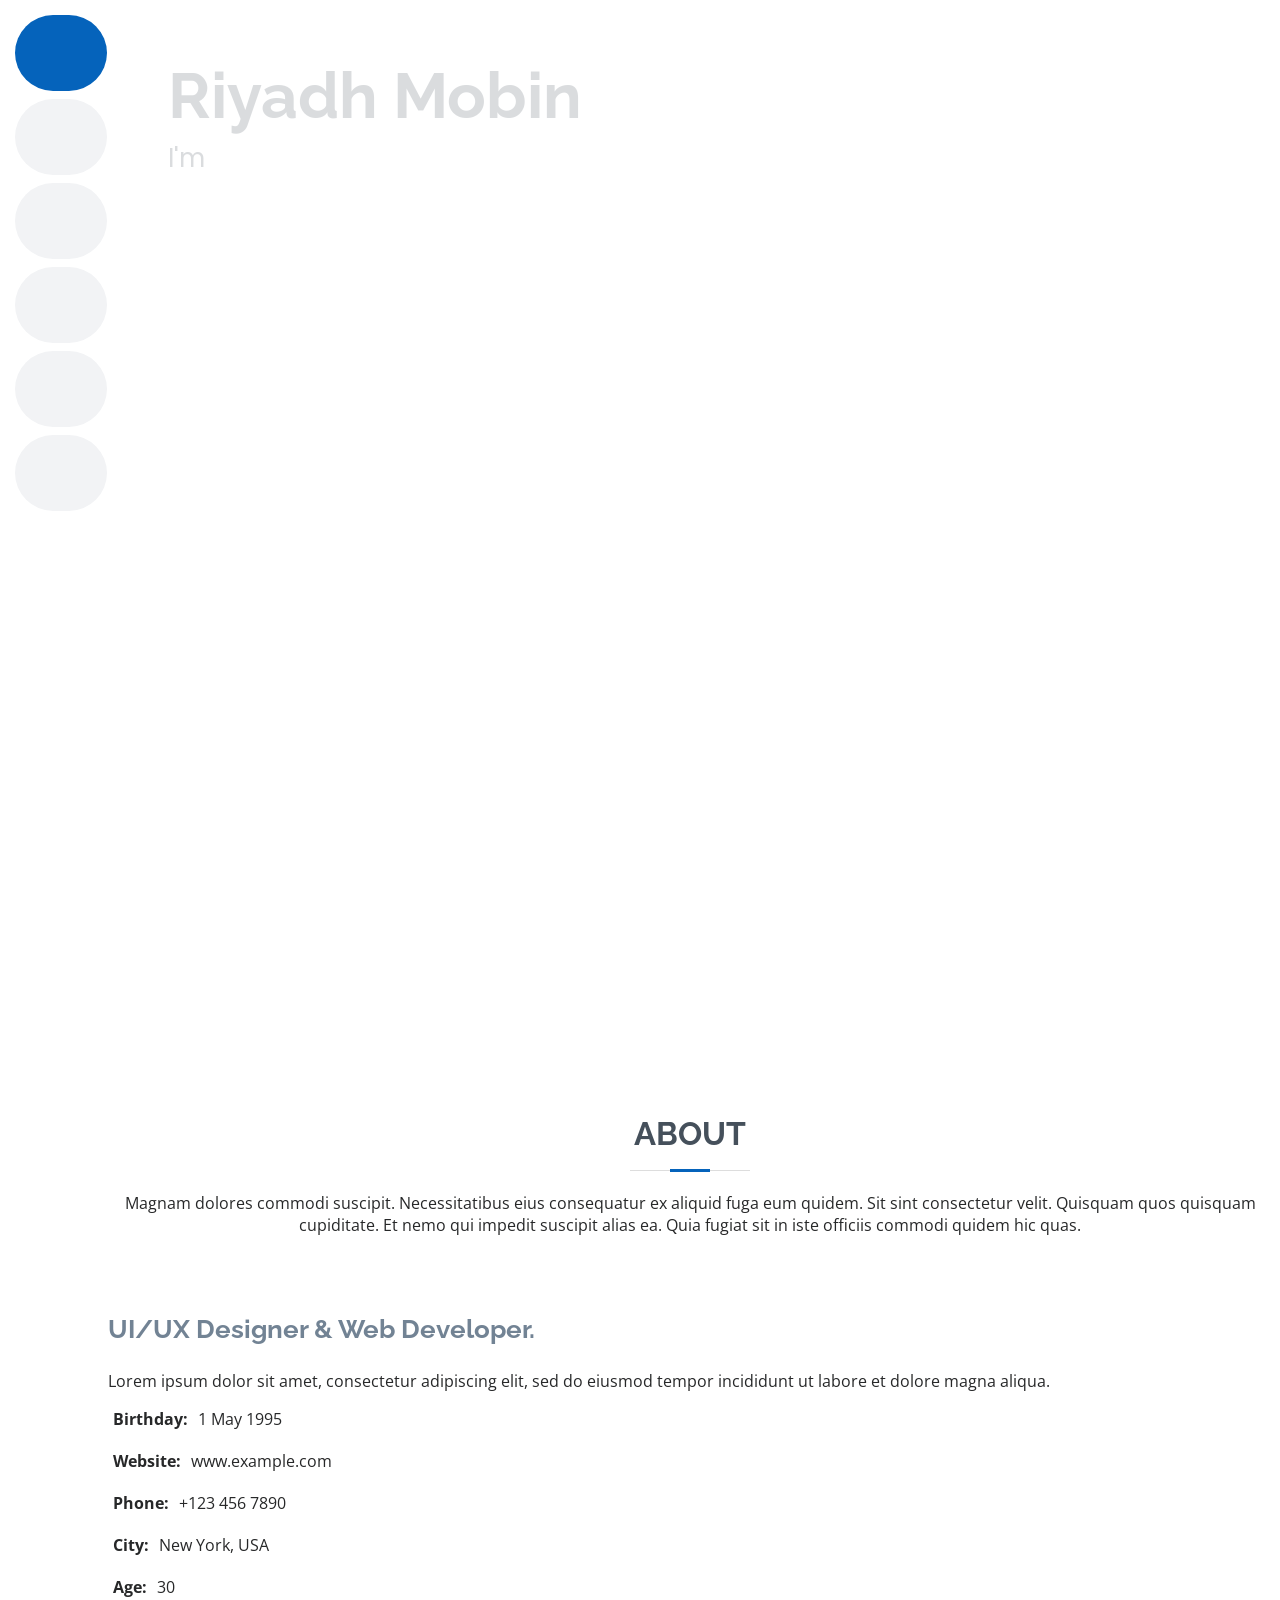
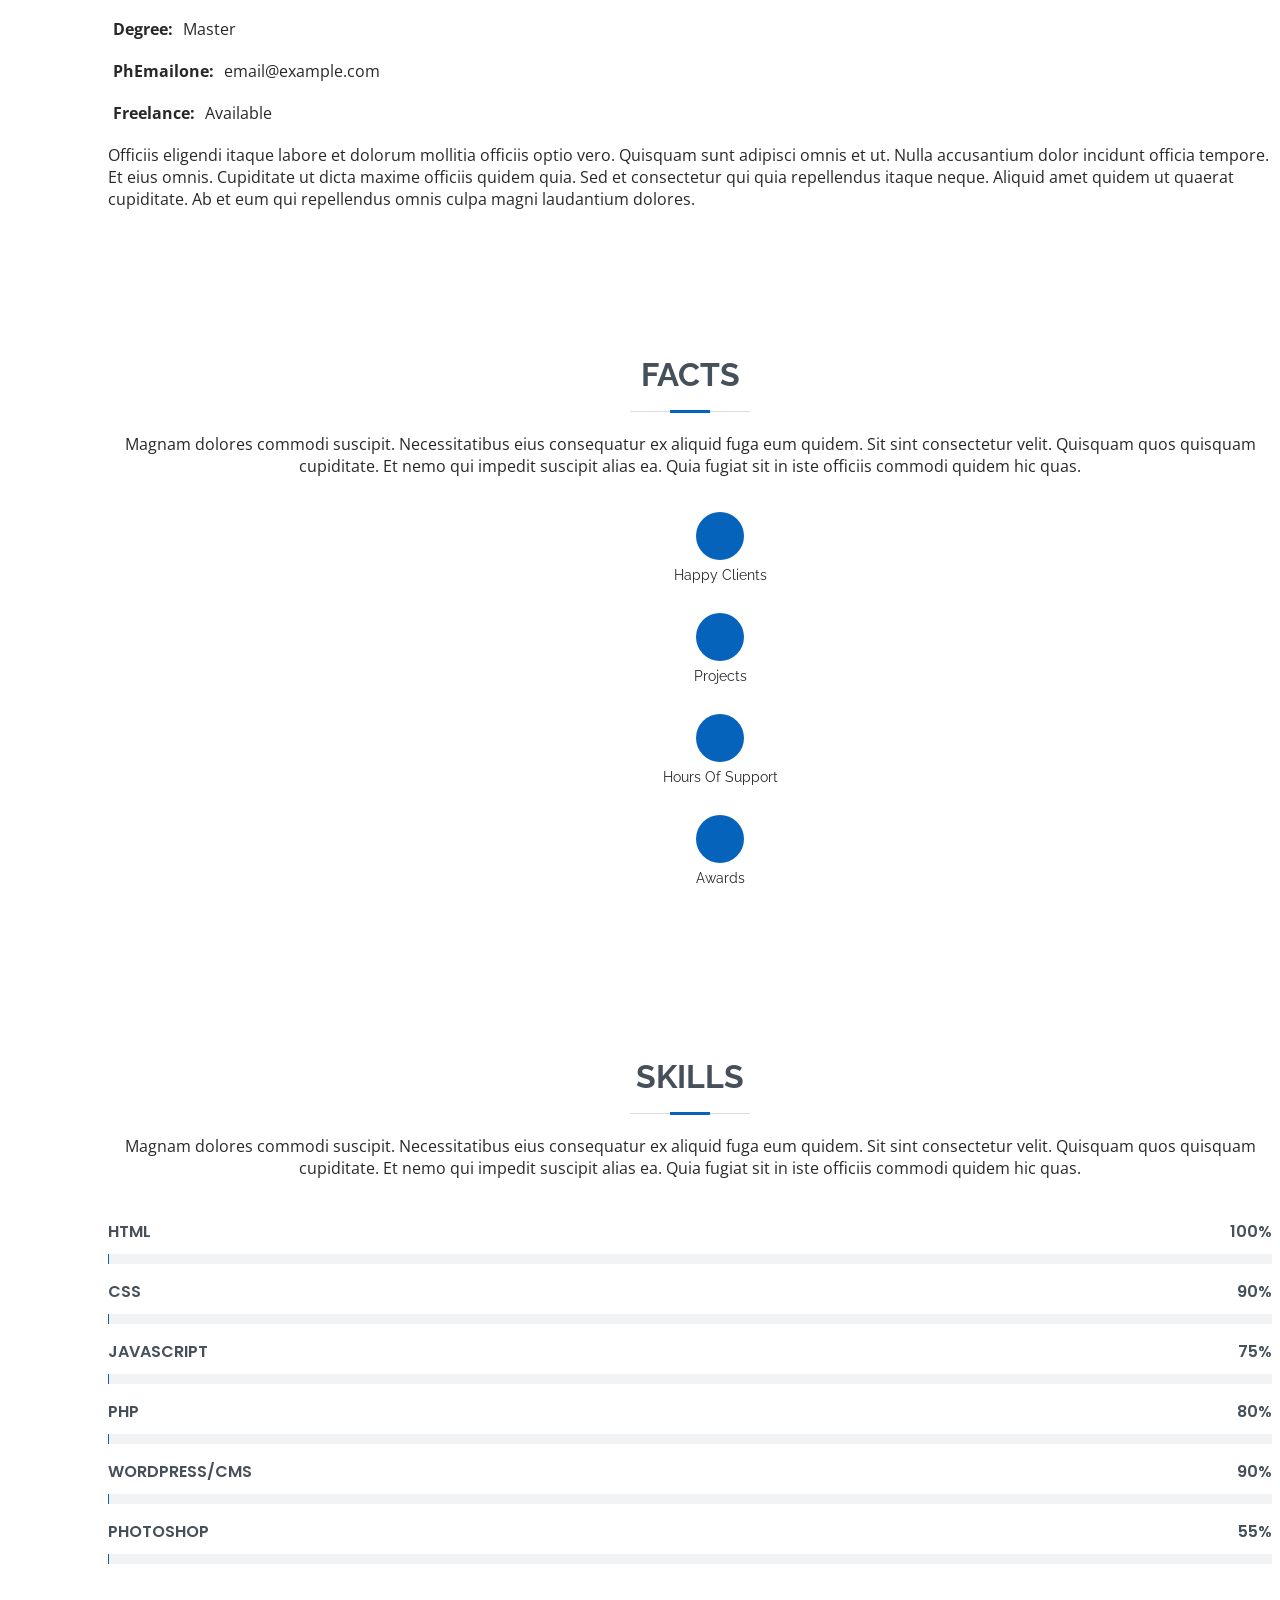
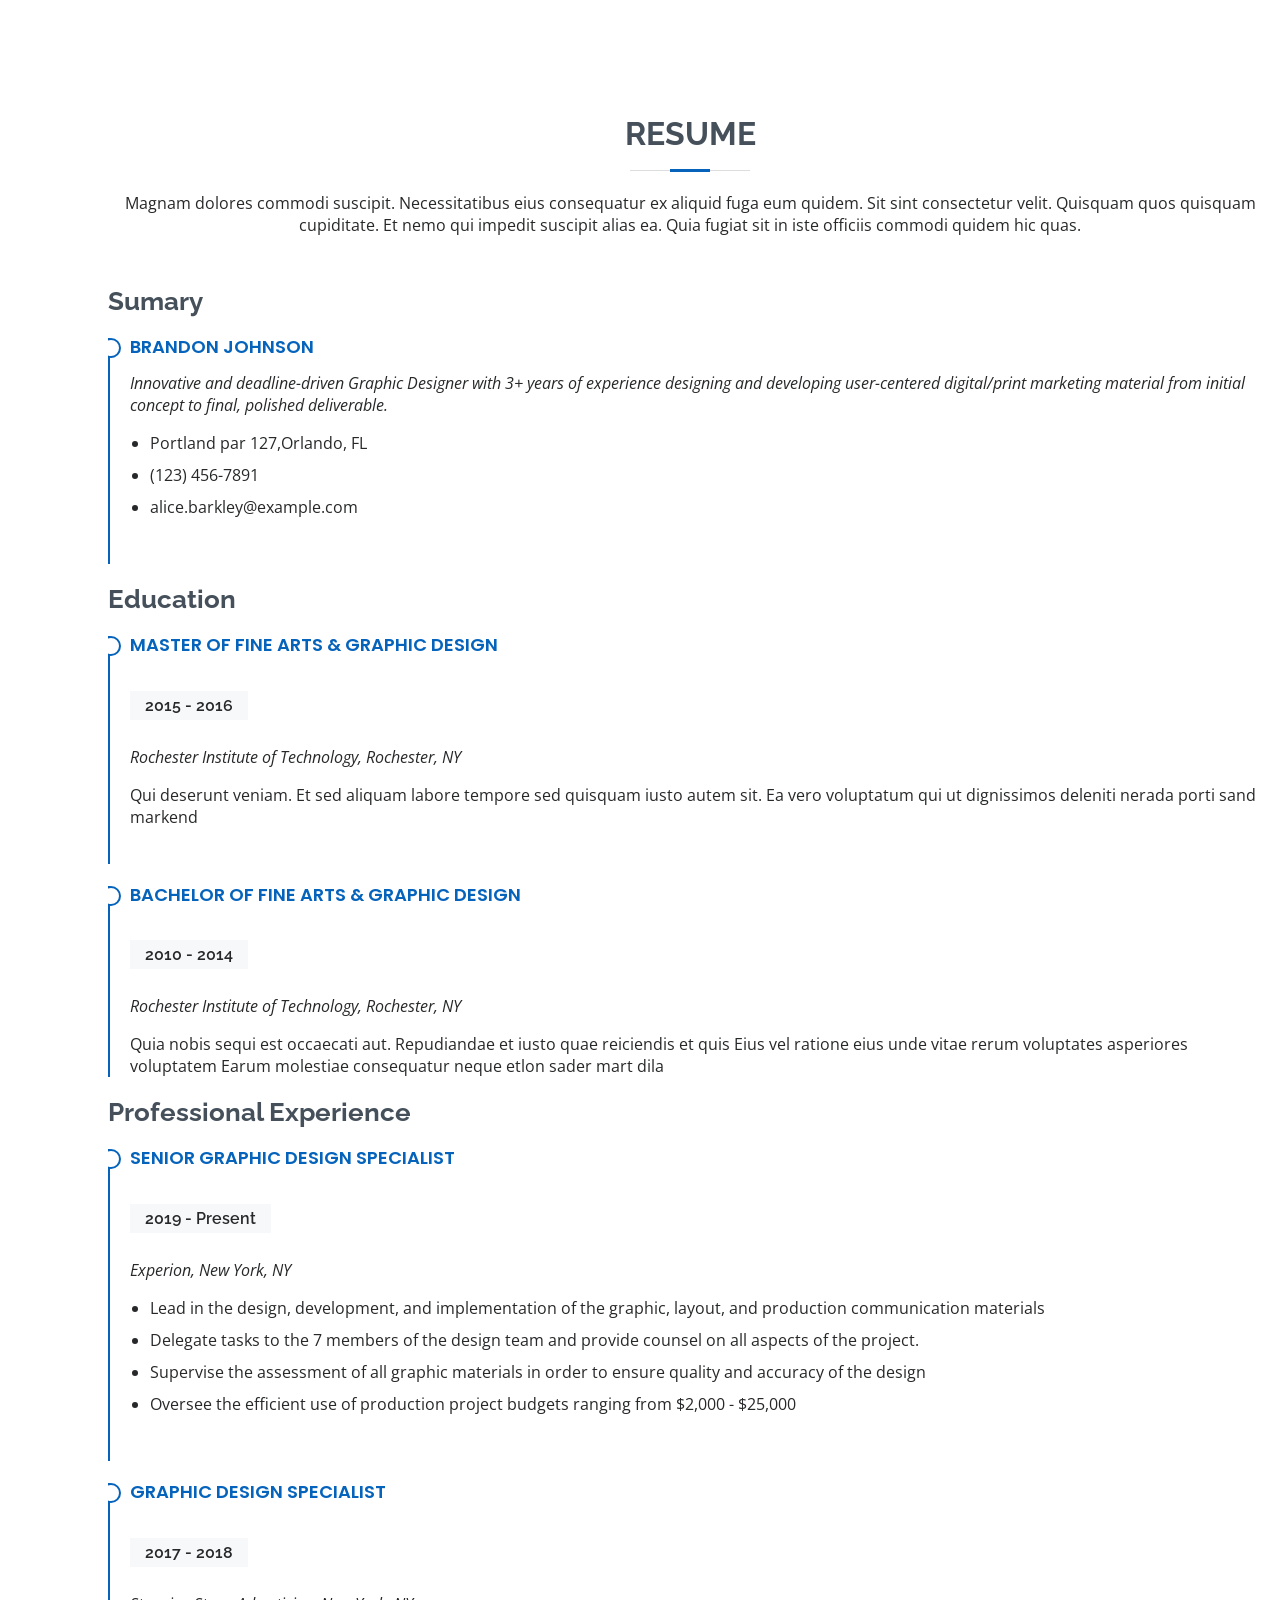
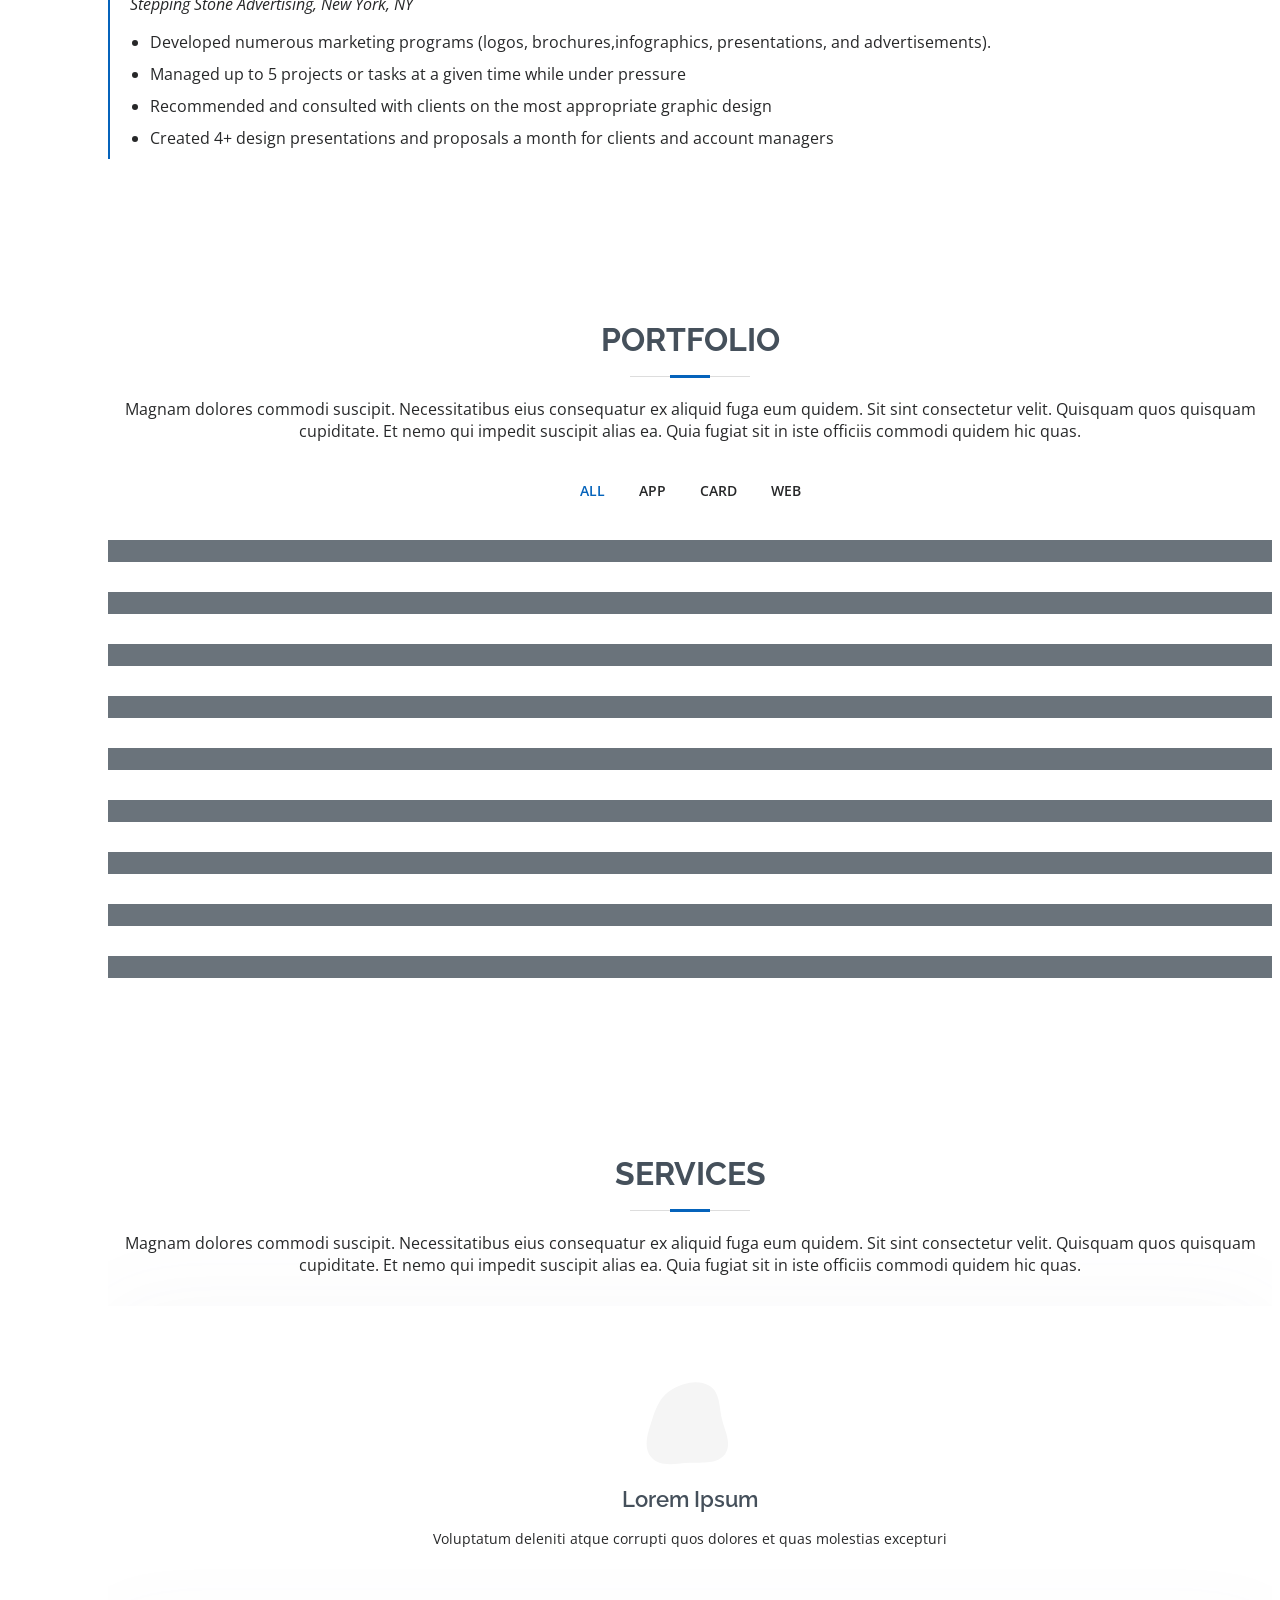
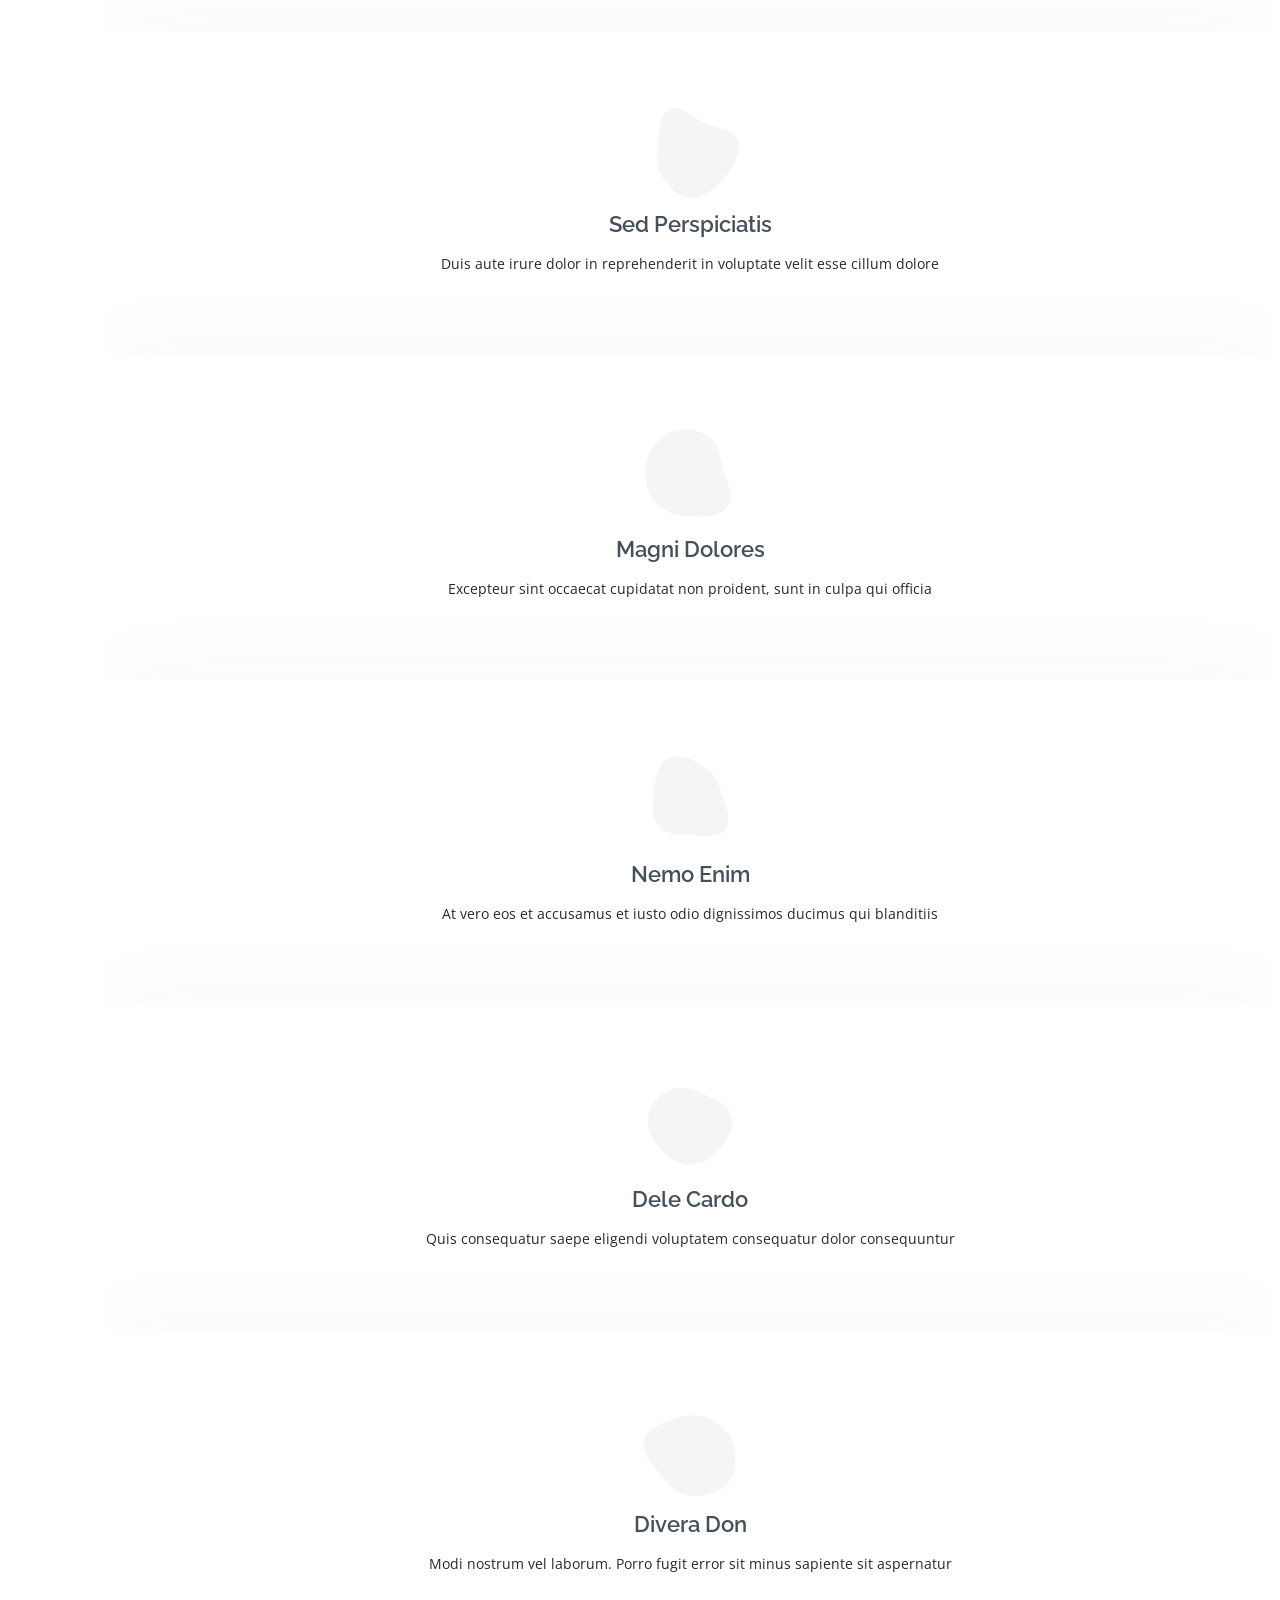
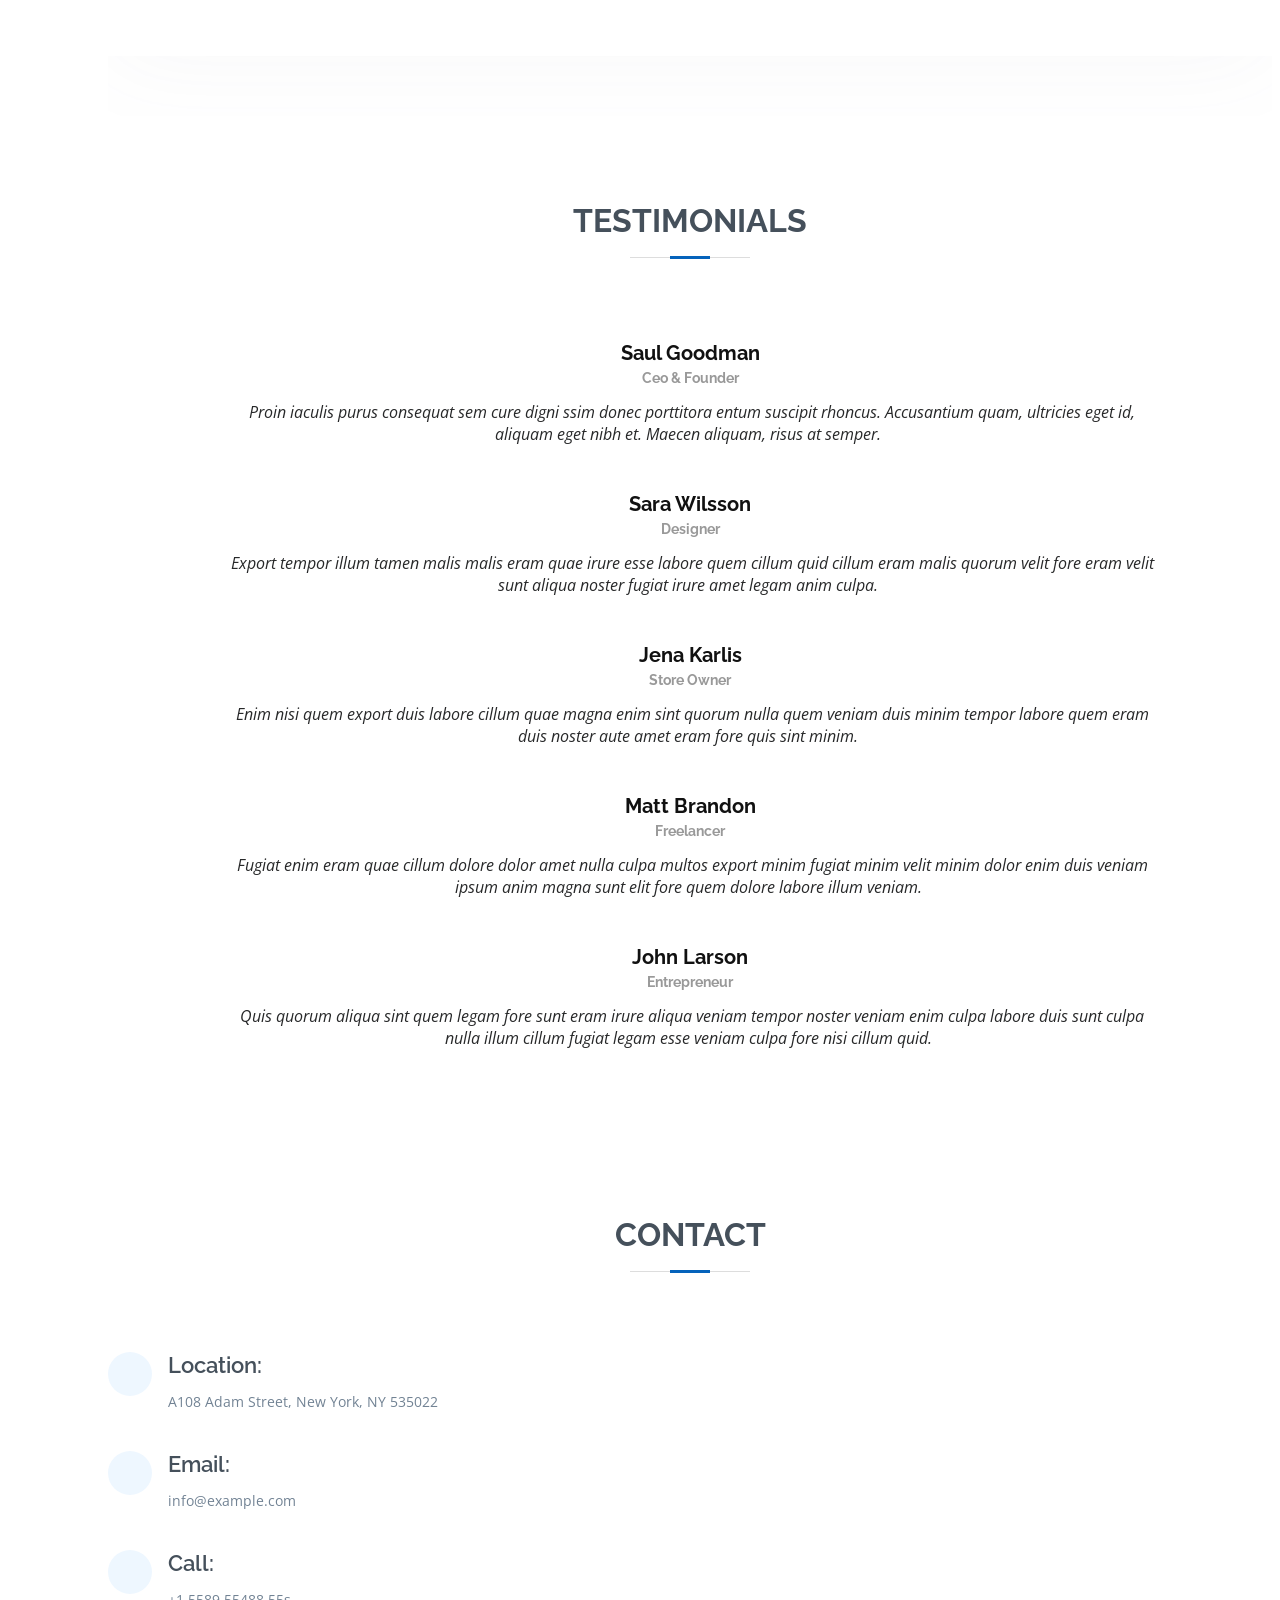
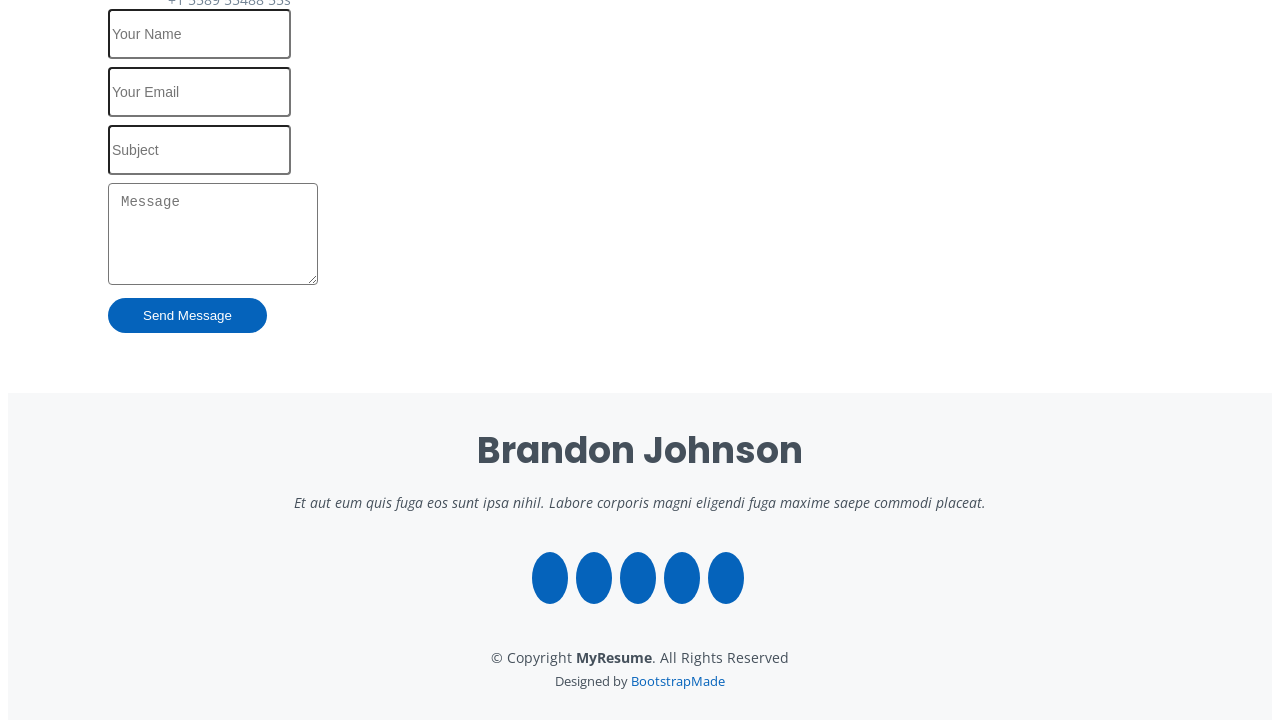
==== index.html @ e50f0616 "index ext change" ====
<!DOCTYPE html>
<html lang="en">

<head>
  <meta charset="utf-8">
  <meta content="width=device-width, initial-scale=1.0" name="viewport">

  <title>Riyadh Mobin</title>
  <meta content="" name="description">
  <meta content="" name="keywords">

  <!-- Favicons -->
  <link href="assets/img/favicon.png" rel="icon">
  <link href="assets/img/apple-touch-icon.png" rel="apple-touch-icon">

  <!-- Google Fonts -->
  <link href="https://fonts.googleapis.com/css?family=Open+Sans:300,300i,400,400i,600,600i,700,700i|Raleway:300,300i,400,400i,500,500i,600,600i,700,700i|Poppins:300,300i,400,400i,500,500i,600,600i,700,700i" rel="stylesheet">

  <!-- Vendor CSS Files -->
  <link href="assets/vendor/aos/aos.css" rel="stylesheet">
  <link href="assets/vendor/bootstrap/css/bootstrap.min.css" rel="stylesheet">
  <link href="assets/vendor/bootstrap-icons/bootstrap-icons.css" rel="stylesheet">
  <link href="assets/vendor/boxicons/css/boxicons.min.css" rel="stylesheet">
  <link href="assets/vendor/glightbox/css/glightbox.min.css" rel="stylesheet">
  <link href="assets/vendor/swiper/swiper-bundle.min.css" rel="stylesheet">

  <!-- Template Main CSS File -->
  <link href="assets/css/style.css" rel="stylesheet">

</head>

<body>

  <!-- ======= Mobile nav toggle button ======= -->
  <!-- <button type="button" class="mobile-nav-toggle d-xl-none"><i class="bi bi-list mobile-nav-toggle"></i></button> -->
  <i class="bi bi-list mobile-nav-toggle d-lg-none"></i>
  <!-- ======= Header ======= -->
  <header id="header" class="d-flex flex-column justify-content-center">

    <nav id="navbar" class="navbar nav-menu">
      <ul>
        <li><a href="#hero" class="nav-link scrollto active"><i class="bx bx-home"></i> <span>Me</span></a></li>
        <li><a href="#about" class="nav-link scrollto"><i class="bx bx-user"></i> <span>About</span></a></li>
        <li><a href="#resume" class="nav-link scrollto"><i class="bx bx-file-blank"></i> <span>Resume</span></a></li>
        <li><a href="#portfolio" class="nav-link scrollto"><i class="bx bx-book-content"></i> <span>Portfolio</span></a></li>
        <li><a href="#services" class="nav-link scrollto"><i class="bx bx-server"></i> <span>Services</span></a></li>
        <li><a href="#contact" class="nav-link scrollto"><i class="bx bx-envelope"></i> <span>Contact</span></a></li>
      </ul>
    </nav><!-- .nav-menu -->

  </header><!-- End Header -->

  <!-- ======= Hero Section ======= -->
  <section id="hero" class="d-flex flex-column justify-content-center">
    <div class="container" data-aos="zoom-in" data-aos-delay="100">
      <h1>Riyadh Mobin</h1>
      <p>I'm <span class="typed" data-typed-items="Web Developer, Wordpress Expart"></span></p>
      <div class="social-links">
        <a href="#" class="twitter"><i class="bx bxl-twitter"></i></a>
        <a href="#" class="facebook"><i class="bx bxl-facebook"></i></a>
        <a href="#" class="instagram"><i class="bx bxl-instagram"></i></a>
        <a href="#" class="google-plus"><i class="bx bxl-skype"></i></a>
        <a href="#" class="linkedin"><i class="bx bxl-linkedin"></i></a>
      </div>
    </div>
  </section><!-- End Hero -->

  <main id="main">

    <!-- ======= About Section ======= -->
    <section id="about" class="about">
      <div class="container" data-aos="fade-up">

        <div class="section-title">
          <h2>About</h2>
          <p>Magnam dolores commodi suscipit. Necessitatibus eius consequatur ex aliquid fuga eum quidem. Sit sint consectetur velit. Quisquam quos quisquam cupiditate. Et nemo qui impedit suscipit alias ea. Quia fugiat sit in iste officiis commodi quidem hic quas.</p>
        </div>

        <div class="row">
          <div class="col-lg-4">
            <img src="assets/img/profile-img.jpg" class="img-fluid" alt="">
          </div>
          <div class="col-lg-8 pt-4 pt-lg-0 content">
            <h3>UI/UX Designer &amp; Web Developer.</h3>
            <p class="fst-italic">
              Lorem ipsum dolor sit amet, consectetur adipiscing elit, sed do eiusmod tempor incididunt ut labore et dolore
              magna aliqua.
            </p>
            <div class="row">
              <div class="col-lg-6">
                <ul>
                  <li><i class="bi bi-chevron-right"></i> <strong>Birthday:</strong> <span>1 May 1995</span></li>
                  <li><i class="bi bi-chevron-right"></i> <strong>Website:</strong> <span>www.example.com</span></li>
                  <li><i class="bi bi-chevron-right"></i> <strong>Phone:</strong> <span>+123 456 7890</span></li>
                  <li><i class="bi bi-chevron-right"></i> <strong>City:</strong> <span>New York, USA</span></li>
                </ul>
              </div>
              <div class="col-lg-6">
                <ul>
                  <li><i class="bi bi-chevron-right"></i> <strong>Age:</strong> <span>30</span></li>
                  <li><i class="bi bi-chevron-right"></i> <strong>Degree:</strong> <span>Master</span></li>
                  <li><i class="bi bi-chevron-right"></i> <strong>PhEmailone:</strong> <span>email@example.com</span></li>
                  <li><i class="bi bi-chevron-right"></i> <strong>Freelance:</strong> <span>Available</span></li>
                </ul>
              </div>
            </div>
            <p>
              Officiis eligendi itaque labore et dolorum mollitia officiis optio vero. Quisquam sunt adipisci omnis et ut. Nulla accusantium dolor incidunt officia tempore. Et eius omnis.
              Cupiditate ut dicta maxime officiis quidem quia. Sed et consectetur qui quia repellendus itaque neque. Aliquid amet quidem ut quaerat cupiditate. Ab et eum qui repellendus omnis culpa magni laudantium dolores.
            </p>
          </div>
        </div>

      </div>
    </section><!-- End About Section -->

    <!-- ======= Facts Section ======= -->
    <section id="facts" class="facts">
      <div class="container" data-aos="fade-up">

        <div class="section-title">
          <h2>Facts</h2>
          <p>Magnam dolores commodi suscipit. Necessitatibus eius consequatur ex aliquid fuga eum quidem. Sit sint consectetur velit. Quisquam quos quisquam cupiditate. Et nemo qui impedit suscipit alias ea. Quia fugiat sit in iste officiis commodi quidem hic quas.</p>
        </div>

        <div class="row">

          <div class="col-lg-3 col-md-6">
            <div class="count-box">
              <i class="bi bi-emoji-smile"></i>
              <span data-purecounter-start="0" data-purecounter-end="232" data-purecounter-duration="1" class="purecounter"></span>
              <p>Happy Clients</p>
            </div>
          </div>

          <div class="col-lg-3 col-md-6 mt-5 mt-md-0">
            <div class="count-box">
              <i class="bi bi-journal-richtext"></i>
              <span data-purecounter-start="0" data-purecounter-end="521" data-purecounter-duration="1" class="purecounter"></span>
              <p>Projects</p>
            </div>
          </div>

          <div class="col-lg-3 col-md-6 mt-5 mt-lg-0">
            <div class="count-box">
              <i class="bi bi-headset"></i>
              <span data-purecounter-start="0" data-purecounter-end="1463" data-purecounter-duration="1" class="purecounter"></span>
              <p>Hours Of Support</p>
            </div>
          </div>

          <div class="col-lg-3 col-md-6 mt-5 mt-lg-0">
            <div class="count-box">
              <i class="bi bi-award"></i>
              <span data-purecounter-start="0" data-purecounter-end="25" data-purecounter-duration="1" class="purecounter"></span>
              <p>Awards</p>
            </div>
          </div>

        </div>

      </div>
    </section><!-- End Facts Section -->

    <!-- ======= Skills Section ======= -->
    <section id="skills" class="skills section-bg">
      <div class="container" data-aos="fade-up">

        <div class="section-title">
          <h2>Skills</h2>
          <p>Magnam dolores commodi suscipit. Necessitatibus eius consequatur ex aliquid fuga eum quidem. Sit sint consectetur velit. Quisquam quos quisquam cupiditate. Et nemo qui impedit suscipit alias ea. Quia fugiat sit in iste officiis commodi quidem hic quas.</p>
        </div>

        <div class="row skills-content">

          <div class="col-lg-6">

            <div class="progress">
              <span class="skill">HTML <i class="val">100%</i></span>
              <div class="progress-bar-wrap">
                <div class="progress-bar" role="progressbar" aria-valuenow="100" aria-valuemin="0" aria-valuemax="100"></div>
              </div>
            </div>

            <div class="progress">
              <span class="skill">CSS <i class="val">90%</i></span>
              <div class="progress-bar-wrap">
                <div class="progress-bar" role="progressbar" aria-valuenow="90" aria-valuemin="0" aria-valuemax="100"></div>
              </div>
            </div>

            <div class="progress">
              <span class="skill">JavaScript <i class="val">75%</i></span>
              <div class="progress-bar-wrap">
                <div class="progress-bar" role="progressbar" aria-valuenow="75" aria-valuemin="0" aria-valuemax="100"></div>
              </div>
            </div>

          </div>

          <div class="col-lg-6">

            <div class="progress">
              <span class="skill">PHP <i class="val">80%</i></span>
              <div class="progress-bar-wrap">
                <div class="progress-bar" role="progressbar" aria-valuenow="80" aria-valuemin="0" aria-valuemax="100"></div>
              </div>
            </div>

            <div class="progress">
              <span class="skill">WordPress/CMS <i class="val">90%</i></span>
              <div class="progress-bar-wrap">
                <div class="progress-bar" role="progressbar" aria-valuenow="90" aria-valuemin="0" aria-valuemax="100"></div>
              </div>
            </div>

            <div class="progress">
              <span class="skill">Photoshop <i class="val">55%</i></span>
              <div class="progress-bar-wrap">
                <div class="progress-bar" role="progressbar" aria-valuenow="55" aria-valuemin="0" aria-valuemax="100"></div>
              </div>
            </div>

          </div>

        </div>

      </div>
    </section><!-- End Skills Section -->

    <!-- ======= Resume Section ======= -->
    <section id="resume" class="resume">
      <div class="container" data-aos="fade-up">

        <div class="section-title">
          <h2>Resume</h2>
          <p>Magnam dolores commodi suscipit. Necessitatibus eius consequatur ex aliquid fuga eum quidem. Sit sint consectetur velit. Quisquam quos quisquam cupiditate. Et nemo qui impedit suscipit alias ea. Quia fugiat sit in iste officiis commodi quidem hic quas.</p>
        </div>

        <div class="row">
          <div class="col-lg-6">
            <h3 class="resume-title">Sumary</h3>
            <div class="resume-item pb-0">
              <h4>Brandon Johnson</h4>
              <p><em>Innovative and deadline-driven Graphic Designer with 3+ years of experience designing and developing user-centered digital/print marketing material from initial concept to final, polished deliverable.</em></p>
              <ul>
                <li>Portland par 127,Orlando, FL</li>
                <li>(123) 456-7891</li>
                <li>alice.barkley@example.com</li>
              </ul>
            </div>

            <h3 class="resume-title">Education</h3>
            <div class="resume-item">
              <h4>Master of Fine Arts &amp; Graphic Design</h4>
              <h5>2015 - 2016</h5>
              <p><em>Rochester Institute of Technology, Rochester, NY</em></p>
              <p>Qui deserunt veniam. Et sed aliquam labore tempore sed quisquam iusto autem sit. Ea vero voluptatum qui ut dignissimos deleniti nerada porti sand markend</p>
            </div>
            <div class="resume-item">
              <h4>Bachelor of Fine Arts &amp; Graphic Design</h4>
              <h5>2010 - 2014</h5>
              <p><em>Rochester Institute of Technology, Rochester, NY</em></p>
              <p>Quia nobis sequi est occaecati aut. Repudiandae et iusto quae reiciendis et quis Eius vel ratione eius unde vitae rerum voluptates asperiores voluptatem Earum molestiae consequatur neque etlon sader mart dila</p>
            </div>
          </div>
          <div class="col-lg-6">
            <h3 class="resume-title">Professional Experience</h3>
            <div class="resume-item">
              <h4>Senior graphic design specialist</h4>
              <h5>2019 - Present</h5>
              <p><em>Experion, New York, NY </em></p>
              <ul>
                <li>Lead in the design, development, and implementation of the graphic, layout, and production communication materials</li>
                <li>Delegate tasks to the 7 members of the design team and provide counsel on all aspects of the project. </li>
                <li>Supervise the assessment of all graphic materials in order to ensure quality and accuracy of the design</li>
                <li>Oversee the efficient use of production project budgets ranging from $2,000 - $25,000</li>
              </ul>
            </div>
            <div class="resume-item">
              <h4>Graphic design specialist</h4>
              <h5>2017 - 2018</h5>
              <p><em>Stepping Stone Advertising, New York, NY</em></p>
              <ul>
                <li>Developed numerous marketing programs (logos, brochures,infographics, presentations, and advertisements).</li>
                <li>Managed up to 5 projects or tasks at a given time while under pressure</li>
                <li>Recommended and consulted with clients on the most appropriate graphic design</li>
                <li>Created 4+ design presentations and proposals a month for clients and account managers</li>
              </ul>
            </div>
          </div>
        </div>

      </div>
    </section><!-- End Resume Section -->

    <!-- ======= Portfolio Section ======= -->
    <section id="portfolio" class="portfolio section-bg">
      <div class="container" data-aos="fade-up">

        <div class="section-title">
          <h2>Portfolio</h2>
          <p>Magnam dolores commodi suscipit. Necessitatibus eius consequatur ex aliquid fuga eum quidem. Sit sint consectetur velit. Quisquam quos quisquam cupiditate. Et nemo qui impedit suscipit alias ea. Quia fugiat sit in iste officiis commodi quidem hic quas.</p>
        </div>

        <div class="row">
          <div class="col-lg-12 d-flex justify-content-center" data-aos="fade-up" data-aos-delay="100">
            <ul id="portfolio-flters">
              <li data-filter="*" class="filter-active">All</li>
              <li data-filter=".filter-app">App</li>
              <li data-filter=".filter-card">Card</li>
              <li data-filter=".filter-web">Web</li>
            </ul>
          </div>
        </div>

        <div class="row portfolio-container" data-aos="fade-up" data-aos-delay="200">

          <div class="col-lg-4 col-md-6 portfolio-item filter-app">
            <div class="portfolio-wrap">
              <img src="assets/img/portfolio/portfolio-1.jpg" class="img-fluid" alt="">
              <div class="portfolio-info">
                <h4>App 1</h4>
                <p>App</p>
                <div class="portfolio-links">
                  <a href="assets/img/portfolio/portfolio-1.jpg" data-gallery="portfolioGallery" class="portfolio-lightbox" title="App 1"><i class="bx bx-plus"></i></a>
                  <a href="portfolio-details.html" class="portfolio-details-lightbox" data-glightbox="type: external" title="Portfolio Details"><i class="bx bx-link"></i></a>
                </div>
              </div>
            </div>
          </div>

          <div class="col-lg-4 col-md-6 portfolio-item filter-web">
            <div class="portfolio-wrap">
              <img src="assets/img/portfolio/portfolio-2.jpg" class="img-fluid" alt="">
              <div class="portfolio-info">
                <h4>Web 3</h4>
                <p>Web</p>
                <div class="portfolio-links">
                  <a href="assets/img/portfolio/portfolio-2.jpg" data-gallery="portfolioGallery" class="portfolio-lightbox" title="Web 3"><i class="bx bx-plus"></i></a>
                  <a href="portfolio-details.html" class="portfolio-details-lightbox" data-glightbox="type: external" title="Portfolio Details"><i class="bx bx-link"></i></a>
                </div>
              </div>
            </div>
          </div>

          <div class="col-lg-4 col-md-6 portfolio-item filter-app">
            <div class="portfolio-wrap">
              <img src="assets/img/portfolio/portfolio-3.jpg" class="img-fluid" alt="">
              <div class="portfolio-info">
                <h4>App 2</h4>
                <p>App</p>
                <div class="portfolio-links">
                  <a href="assets/img/portfolio/portfolio-3.jpg" data-gallery="portfolioGallery" class="portfolio-lightbox" title="App 2"><i class="bx bx-plus"></i></a>
                  <a href="portfolio-details.html" class="portfolio-details-lightbox" data-glightbox="type: external" title="Portfolio Details"><i class="bx bx-link"></i></a>
                </div>
              </div>
            </div>
          </div>

          <div class="col-lg-4 col-md-6 portfolio-item filter-card">
            <div class="portfolio-wrap">
              <img src="assets/img/portfolio/portfolio-4.jpg" class="img-fluid" alt="">
              <div class="portfolio-info">
                <h4>Card 2</h4>
                <p>Card</p>
                <div class="portfolio-links">
                  <a href="assets/img/portfolio/portfolio-4.jpg" data-gallery="portfolioGallery" class="portfolio-lightbox" title="Card 2"><i class="bx bx-plus"></i></a>
                  <a href="portfolio-details.html" class="portfolio-details-lightbox" data-glightbox="type: external" title="Portfolio Details"><i class="bx bx-link"></i></a>
                </div>
              </div>
            </div>
          </div>

          <div class="col-lg-4 col-md-6 portfolio-item filter-web">
            <div class="portfolio-wrap">
              <img src="assets/img/portfolio/portfolio-5.jpg" class="img-fluid" alt="">
              <div class="portfolio-info">
                <h4>Web 2</h4>
                <p>Web</p>
                <div class="portfolio-links">
                  <a href="assets/img/portfolio/portfolio-5.jpg" data-gallery="portfolioGallery" class="portfolio-lightbox" title="Web 2"><i class="bx bx-plus"></i></a>
                  <a href="portfolio-details.html" class="portfolio-details-lightbox" data-glightbox="type: external" title="Portfolio Details"><i class="bx bx-link"></i></a>
                </div>
              </div>
            </div>
          </div>

          <div class="col-lg-4 col-md-6 portfolio-item filter-app">
            <div class="portfolio-wrap">
              <img src="assets/img/portfolio/portfolio-6.jpg" class="img-fluid" alt="">
              <div class="portfolio-info">
                <h4>App 3</h4>
                <p>App</p>
                <div class="portfolio-links">
                  <a href="assets/img/portfolio/portfolio-6.jpg" data-gallery="portfolioGallery" class="portfolio-lightbox" title="App 3"><i class="bx bx-plus"></i></a>
                  <a href="portfolio-details.html" class="portfolio-details-lightbox" data-glightbox="type: external" title="Portfolio Details"><i class="bx bx-link"></i></a>
                </div>
              </div>
            </div>
          </div>

          <div class="col-lg-4 col-md-6 portfolio-item filter-card">
            <div class="portfolio-wrap">
              <img src="assets/img/portfolio/portfolio-7.jpg" class="img-fluid" alt="">
              <div class="portfolio-info">
                <h4>Card 1</h4>
                <p>Card</p>
                <div class="portfolio-links">
                  <a href="assets/img/portfolio/portfolio-7.jpg" data-gallery="portfolioGallery" class="portfolio-lightbox" title="Card 1"><i class="bx bx-plus"></i></a>
                  <a href="portfolio-details.html" class="portfolio-details-lightbox" data-glightbox="type: external" title="Portfolio Details"><i class="bx bx-link"></i></a>
                </div>
              </div>
            </div>
          </div>

          <div class="col-lg-4 col-md-6 portfolio-item filter-card">
            <div class="portfolio-wrap">
              <img src="assets/img/portfolio/portfolio-8.jpg" class="img-fluid" alt="">
              <div class="portfolio-info">
                <h4>Card 3</h4>
                <p>Card</p>
                <div class="portfolio-links">
                  <a href="assets/img/portfolio/portfolio-8.jpg" data-gallery="portfolioGallery" class="portfolio-lightbox" title="Card 3"><i class="bx bx-plus"></i></a>
                  <a href="portfolio-details.html" class="portfolio-details-lightbox" data-glightbox="type: external" title="Portfolio Details"><i class="bx bx-link"></i></a>
                </div>
              </div>
            </div>
          </div>

          <div class="col-lg-4 col-md-6 portfolio-item filter-web">
            <div class="portfolio-wrap">
              <img src="assets/img/portfolio/portfolio-9.jpg" class="img-fluid" alt="">
              <div class="portfolio-info">
                <h4>Web 3</h4>
                <p>Web</p>
                <div class="portfolio-links">
                  <a href="assets/img/portfolio/portfolio-9.jpg" data-gallery="portfolioGallery" class="portfolio-lightbox" title="Web 3"><i class="bx bx-plus"></i></a>
                  <a href="portfolio-details.html" class="portfolio-details-lightbox" data-glightbox="type: external" title="Portfolio Details"><i class="bx bx-link"></i></a>
                </div>
              </div>
            </div>
          </div>

        </div>

      </div>
    </section><!-- End Portfolio Section -->

    <!-- ======= Services Section ======= -->
    <section id="services" class="services">
      <div class="container" data-aos="fade-up">

        <div class="section-title">
          <h2>Services</h2>
          <p>Magnam dolores commodi suscipit. Necessitatibus eius consequatur ex aliquid fuga eum quidem. Sit sint consectetur velit. Quisquam quos quisquam cupiditate. Et nemo qui impedit suscipit alias ea. Quia fugiat sit in iste officiis commodi quidem hic quas.</p>
        </div>

        <div class="row">

          <div class="col-lg-4 col-md-6 d-flex align-items-stretch" data-aos="zoom-in" data-aos-delay="100">
            <div class="icon-box iconbox-blue">
              <div class="icon">
                <svg width="100" height="100" viewBox="0 0 600 600" xmlns="http://www.w3.org/2000/svg">
                  <path stroke="none" stroke-width="0" fill="#f5f5f5" d="M300,521.0016835830174C376.1290562159157,517.8887921683347,466.0731472004068,529.7835943286574,510.70327084640275,468.03025145048787C554.3714126377745,407.6079735673963,508.03601936045806,328.9844924480964,491.2728898941984,256.3432110539036C474.5976632858925,184.082847569629,479.9380746630129,96.60480741107993,416.23090153303,58.64404602377083C348.86323505073057,18.502131276798302,261.93793281208167,40.57373210992963,193.5410806939664,78.93577620505333C130.42746243093433,114.334589627462,98.30271207620316,179.96522072025542,76.75703585869454,249.04625023123273C51.97151888228291,328.5150500222984,13.704378332031375,421.85034740162234,66.52175969318436,486.19268352777647C119.04800174914682,550.1803526380478,217.28368757567262,524.383925680826,300,521.0016835830174"></path>
                </svg>
                <i class="bx bxl-dribbble"></i>
              </div>
              <h4><a href="">Lorem Ipsum</a></h4>
              <p>Voluptatum deleniti atque corrupti quos dolores et quas molestias excepturi</p>
            </div>
          </div>

          <div class="col-lg-4 col-md-6 d-flex align-items-stretch mt-4 mt-md-0" data-aos="zoom-in" data-aos-delay="200">
            <div class="icon-box iconbox-orange ">
              <div class="icon">
                <svg width="100" height="100" viewBox="0 0 600 600" xmlns="http://www.w3.org/2000/svg">
                  <path stroke="none" stroke-width="0" fill="#f5f5f5" d="M300,582.0697525312426C382.5290701553225,586.8405444964366,449.9789794690241,525.3245884688669,502.5850820975895,461.55621195738473C556.606425686781,396.0723002908107,615.8543463187945,314.28637112970534,586.6730223649479,234.56875336149918C558.9533121215079,158.8439757836574,454.9685369536778,164.00468322053177,381.49747125262974,130.76875717737553C312.15926192815925,99.40240125094834,248.97055460311594,18.661163978235184,179.8680185752513,50.54337015887873C110.5421016452524,82.52863877960104,119.82277516462835,180.83849132639028,109.12597500060166,256.43424936330496C100.08760227029461,320.3096726198365,92.17705696193138,384.0621239912766,124.79988738764834,439.7174275375508C164.83382741302287,508.01625554203684,220.96474134820875,577.5009287672846,300,582.0697525312426"></path>
                </svg>
                <i class="bx bx-file"></i>
              </div>
              <h4><a href="">Sed Perspiciatis</a></h4>
              <p>Duis aute irure dolor in reprehenderit in voluptate velit esse cillum dolore</p>
            </div>
          </div>

          <div class="col-lg-4 col-md-6 d-flex align-items-stretch mt-4 mt-lg-0" data-aos="zoom-in" data-aos-delay="300">
            <div class="icon-box iconbox-pink">
              <div class="icon">
                <svg width="100" height="100" viewBox="0 0 600 600" xmlns="http://www.w3.org/2000/svg">
                  <path stroke="none" stroke-width="0" fill="#f5f5f5" d="M300,541.5067337569781C382.14930387511276,545.0595476570109,479.8736841581634,548.3450877840088,526.4010558755058,480.5488172755941C571.5218469581645,414.80211281144784,517.5187510058486,332.0715597781072,496.52539010469104,255.14436215662573C477.37192572678356,184.95920475031193,473.57363656557914,105.61284051026155,413.0603344069578,65.22779650032875C343.27470386102294,18.654635553484475,251.2091493199835,5.337323636656869,175.0934190732945,40.62881213300186C97.87086631185822,76.43348514350839,51.98124368387456,156.15599469081315,36.44837278890362,239.84606092416172C21.716077023791087,319.22268207091537,43.775223500013084,401.1760424656574,96.891909868211,461.97329694683043C147.22146801428983,519.5804099606455,223.5754009179313,538.201503339737,300,541.5067337569781"></path>
                </svg>
                <i class="bx bx-tachometer"></i>
              </div>
              <h4><a href="">Magni Dolores</a></h4>
              <p>Excepteur sint occaecat cupidatat non proident, sunt in culpa qui officia</p>
            </div>
          </div>

          <div class="col-lg-4 col-md-6 d-flex align-items-stretch mt-4" data-aos="zoom-in" data-aos-delay="100">
            <div class="icon-box iconbox-yellow">
              <div class="icon">
                <svg width="100" height="100" viewBox="0 0 600 600" xmlns="http://www.w3.org/2000/svg">
                  <path stroke="none" stroke-width="0" fill="#f5f5f5" d="M300,503.46388370962813C374.79870501325706,506.71871716319447,464.8034551963731,527.1746412648533,510.4981551193396,467.86667711651364C555.9287308511215,408.9015244558933,512.6030010748507,327.5744911775523,490.211057578863,256.5855673507754C471.097692560561,195.9906835881958,447.69079081568157,138.11976852964426,395.19560036434837,102.3242989838813C329.3053358748298,57.3949838291264,248.02791733380457,8.279543830951368,175.87071277845988,42.242879143198664C103.41431057327972,76.34704239035025,93.79494320519305,170.9812938413882,81.28167332365135,250.07896920659033C70.17666984294237,320.27484674793965,64.84698225790005,396.69656628748305,111.28512138212992,450.4950937839243C156.20124167950087,502.5303643271138,231.32542653798444,500.4755392045468,300,503.46388370962813"></path>
                </svg>
                <i class="bx bx-layer"></i>
              </div>
              <h4><a href="">Nemo Enim</a></h4>
              <p>At vero eos et accusamus et iusto odio dignissimos ducimus qui blanditiis</p>
            </div>
          </div>

          <div class="col-lg-4 col-md-6 d-flex align-items-stretch mt-4" data-aos="zoom-in" data-aos-delay="200">
            <div class="icon-box iconbox-red">
              <div class="icon">
                <svg width="100" height="100" viewBox="0 0 600 600" xmlns="http://www.w3.org/2000/svg">
                  <path stroke="none" stroke-width="0" fill="#f5f5f5" d="M300,532.3542879108572C369.38199826031484,532.3153073249985,429.10787420159085,491.63046689027357,474.5244479745417,439.17860296908856C522.8885846962883,383.3225815378663,569.1668002868075,314.3205725914397,550.7432151929288,242.7694973846089C532.6665558377875,172.5657663291529,456.2379748765914,142.6223662098291,390.3689995646985,112.34683881706744C326.66090330228417,83.06452184765237,258.84405631176094,53.51806209861945,193.32584062364296,78.48882559362697C121.61183558270385,105.82097193414197,62.805066853699245,167.19869350419734,48.57481801355237,242.6138429142374C34.843463184063346,315.3850353017275,76.69343916112496,383.4422959591041,125.22947124332185,439.3748458443577C170.7312796277747,491.8107796887764,230.57421082200815,532.3932930995766,300,532.3542879108572"></path>
                </svg>
                <i class="bx bx-slideshow"></i>
              </div>
              <h4><a href="">Dele Cardo</a></h4>
              <p>Quis consequatur saepe eligendi voluptatem consequatur dolor consequuntur</p>
            </div>
          </div>

          <div class="col-lg-4 col-md-6 d-flex align-items-stretch mt-4" data-aos="zoom-in" data-aos-delay="300">
            <div class="icon-box iconbox-teal">
              <div class="icon">
                <svg width="100" height="100" viewBox="0 0 600 600" xmlns="http://www.w3.org/2000/svg">
                  <path stroke="none" stroke-width="0" fill="#f5f5f5" d="M300,566.797414625762C385.7384707136149,576.1784315230908,478.7894351017131,552.8928747891023,531.9192734346935,484.94944893311C584.6109503024035,417.5663521118492,582.489472248146,322.67544863468447,553.9536738515405,242.03673114598146C529.1557734026468,171.96086150256528,465.24506316201064,127.66468636344209,395.9583748389544,100.7403814666027C334.2173773831606,76.7482773500951,269.4350130405921,84.62216499799875,207.1952322260088,107.2889140133804C132.92018162631612,134.33871894543012,41.79353780512637,160.00259165414826,22.644507872594943,236.69541883565114C3.319112789854554,314.0945973066697,72.72355303640163,379.243833228382,124.04198916343866,440.3218312028393C172.9286146004772,498.5055451809895,224.45579914871206,558.5317968840102,300,566.797414625762"></path>
                </svg>
                <i class="bx bx-arch"></i>
              </div>
              <h4><a href="">Divera Don</a></h4>
              <p>Modi nostrum vel laborum. Porro fugit error sit minus sapiente sit aspernatur</p>
            </div>
          </div>

        </div>

      </div>
    </section><!-- End Services Section -->

    <!-- ======= Testimonials Section ======= -->
    <section id="testimonials" class="testimonials section-bg">
      <div class="container" data-aos="fade-up">

        <div class="section-title">
          <h2>Testimonials</h2>
        </div>

        <div class="testimonials-slider swiper" data-aos="fade-up" data-aos-delay="100">
          <div class="swiper-wrapper">

            <div class="swiper-slide">
              <div class="testimonial-item">
                <img src="assets/img/testimonials/testimonials-1.jpg" class="testimonial-img" alt="">
                <h3>Saul Goodman</h3>
                <h4>Ceo &amp; Founder</h4>
                <p>
                  <i class="bx bxs-quote-alt-left quote-icon-left"></i>
                  Proin iaculis purus consequat sem cure digni ssim donec porttitora entum suscipit rhoncus. Accusantium quam, ultricies eget id, aliquam eget nibh et. Maecen aliquam, risus at semper.
                  <i class="bx bxs-quote-alt-right quote-icon-right"></i>
                </p>
              </div>
            </div><!-- End testimonial item -->

            <div class="swiper-slide">
              <div class="testimonial-item">
                <img src="assets/img/testimonials/testimonials-2.jpg" class="testimonial-img" alt="">
                <h3>Sara Wilsson</h3>
                <h4>Designer</h4>
                <p>
                  <i class="bx bxs-quote-alt-left quote-icon-left"></i>
                  Export tempor illum tamen malis malis eram quae irure esse labore quem cillum quid cillum eram malis quorum velit fore eram velit sunt aliqua noster fugiat irure amet legam anim culpa.
                  <i class="bx bxs-quote-alt-right quote-icon-right"></i>
                </p>
              </div>
            </div><!-- End testimonial item -->

            <div class="swiper-slide">
              <div class="testimonial-item">
                <img src="assets/img/testimonials/testimonials-3.jpg" class="testimonial-img" alt="">
                <h3>Jena Karlis</h3>
                <h4>Store Owner</h4>
                <p>
                  <i class="bx bxs-quote-alt-left quote-icon-left"></i>
                  Enim nisi quem export duis labore cillum quae magna enim sint quorum nulla quem veniam duis minim tempor labore quem eram duis noster aute amet eram fore quis sint minim.
                  <i class="bx bxs-quote-alt-right quote-icon-right"></i>
                </p>
              </div>
            </div><!-- End testimonial item -->

            <div class="swiper-slide">
              <div class="testimonial-item">
                <img src="assets/img/testimonials/testimonials-4.jpg" class="testimonial-img" alt="">
                <h3>Matt Brandon</h3>
                <h4>Freelancer</h4>
                <p>
                  <i class="bx bxs-quote-alt-left quote-icon-left"></i>
                  Fugiat enim eram quae cillum dolore dolor amet nulla culpa multos export minim fugiat minim velit minim dolor enim duis veniam ipsum anim magna sunt elit fore quem dolore labore illum veniam.
                  <i class="bx bxs-quote-alt-right quote-icon-right"></i>
                </p>
              </div>
            </div><!-- End testimonial item -->

            <div class="swiper-slide">
              <div class="testimonial-item">
                <img src="assets/img/testimonials/testimonials-5.jpg" class="testimonial-img" alt="">
                <h3>John Larson</h3>
                <h4>Entrepreneur</h4>
                <p>
                  <i class="bx bxs-quote-alt-left quote-icon-left"></i>
                  Quis quorum aliqua sint quem legam fore sunt eram irure aliqua veniam tempor noster veniam enim culpa labore duis sunt culpa nulla illum cillum fugiat legam esse veniam culpa fore nisi cillum quid.
                  <i class="bx bxs-quote-alt-right quote-icon-right"></i>
                </p>
              </div>
            </div><!-- End testimonial item -->

          </div>
          <div class="swiper-pagination"></div>
        </div>

      </div>
    </section><!-- End Testimonials Section -->

    <!-- ======= Contact Section ======= -->
    <section id="contact" class="contact">
      <div class="container" data-aos="fade-up">

        <div class="section-title">
          <h2>Contact</h2>
        </div>

        <div class="row mt-1">

          <div class="col-lg-4">
            <div class="info">
              <div class="address">
                <i class="bi bi-geo-alt"></i>
                <h4>Location:</h4>
                <p>A108 Adam Street, New York, NY 535022</p>
              </div>

              <div class="email">
                <i class="bi bi-envelope"></i>
                <h4>Email:</h4>
                <p>info@example.com</p>
              </div>

              <div class="phone">
                <i class="bi bi-phone"></i>
                <h4>Call:</h4>
                <p>+1 5589 55488 55s</p>
              </div>

            </div>

          </div>

          <div class="col-lg-8 mt-5 mt-lg-0">

            <form action="forms/contact.php" method="post" role="form" class="php-email-form">
              <div class="row">
                <div class="col-md-6 form-group">
                  <input type="text" name="name" class="form-control" id="name" placeholder="Your Name" required>
                </div>
                <div class="col-md-6 form-group mt-3 mt-md-0">
                  <input type="email" class="form-control" name="email" id="email" placeholder="Your Email" required>
                </div>
              </div>
              <div class="form-group mt-3">
                <input type="text" class="form-control" name="subject" id="subject" placeholder="Subject" required>
              </div>
              <div class="form-group mt-3">
                <textarea class="form-control" name="message" rows="5" placeholder="Message" required></textarea>
              </div>
              <div class="my-3">
                <div class="loading">Loading</div>
                <div class="error-message"></div>
                <div class="sent-message">Your message has been sent. Thank you!</div>
              </div>
              <div class="text-center"><button type="submit">Send Message</button></div>
            </form>

          </div>

        </div>

      </div>
    </section><!-- End Contact Section -->

  </main><!-- End #main -->

  <!-- ======= Footer ======= -->
  <footer id="footer">
    <div class="container">
      <h3>Brandon Johnson</h3>
      <p>Et aut eum quis fuga eos sunt ipsa nihil. Labore corporis magni eligendi fuga maxime saepe commodi placeat.</p>
      <div class="social-links">
        <a href="#" class="twitter"><i class="bx bxl-twitter"></i></a>
        <a href="#" class="facebook"><i class="bx bxl-facebook"></i></a>
        <a href="#" class="instagram"><i class="bx bxl-instagram"></i></a>
        <a href="#" class="google-plus"><i class="bx bxl-skype"></i></a>
        <a href="#" class="linkedin"><i class="bx bxl-linkedin"></i></a>
      </div>
      <div class="copyright">
        &copy; Copyright <strong><span>MyResume</span></strong>. All Rights Reserved
      </div>
      <div class="credits">
        <!-- All the links in the footer should remain intact. -->
        <!-- You can delete the links only if you purchased the pro version. -->
        <!-- Licensing information: [license-url] -->
        <!-- Purchase the pro version with working PHP/AJAX contact form: https://bootstrapmade.com/free-html-bootstrap-template-my-resume/ -->
        Designed by <a href="https://bootstrapmade.com/">BootstrapMade</a>
      </div>
    </div>
  </footer><!-- End Footer -->

  <div id="preloader"></div>
  <a href="#" class="back-to-top d-flex align-items-center justify-content-center"><i class="bi bi-arrow-up-short"></i></a>

  <!-- Vendor JS Files -->
  <script src="assets/vendor/purecounter/purecounter_vanilla.js"></script>
  <script src="assets/vendor/aos/aos.js"></script>
  <script src="assets/vendor/bootstrap/js/bootstrap.bundle.min.js"></script>
  <script src="assets/vendor/glightbox/js/glightbox.min.js"></script>
  <script src="assets/vendor/isotope-layout/isotope.pkgd.min.js"></script>
  <script src="assets/vendor/swiper/swiper-bundle.min.js"></script>
  <script src="assets/vendor/typed.js/typed.umd.js"></script>
  <script src="assets/vendor/waypoints/noframework.waypoints.js"></script>
  <script src="assets/vendor/php-email-form/validate.js"></script>

  <!-- Template Main JS File -->
  <script src="assets/js/main.js"></script>

</body>

</html>
---- assets/css/style.css ----
/*--------------------------------------------------------------
# General
--------------------------------------------------------------*/
body {
  font-family: "Open Sans", sans-serif;
  color: #272829;
}

a {
  color: #0563bb;
  text-decoration: none;
}

a:hover {
  color: #067ded;
  text-decoration: none;
}

h1,
h2,
h3,
h4,
h5,
h6 {
  font-family: "Raleway", sans-serif;
}

/*--------------------------------------------------------------
# Back to top button
--------------------------------------------------------------*/
.back-to-top {
  position: fixed;
  visibility: hidden;
  opacity: 0;
  right: 15px;
  bottom: 15px;
  z-index: 996;
  background: #0563bb;
  width: 40px;
  height: 40px;
  border-radius: 50px;
  transition: all 0.4s;
}

.back-to-top i {
  font-size: 28px;
  color: #fff;
  line-height: 0;
}

.back-to-top:hover {
  background: #0678e3;
  color: #fff;
}

.back-to-top.active {
  visibility: visible;
  opacity: 1;
}

/*--------------------------------------------------------------
# Preloader
--------------------------------------------------------------*/
#preloader {
  position: fixed;
  top: 0;
  left: 0;
  right: 0;
  bottom: 0;
  z-index: 9999;
  overflow: hidden;
  background: #fff;
}

#preloader:before {
  content: "";
  position: fixed;
  top: calc(50% - 30px);
  left: calc(50% - 30px);
  border: 6px solid #0563bb;
  border-top-color: #fff;
  border-bottom-color: #fff;
  border-radius: 50%;
  width: 60px;
  height: 60px;
  animation: animate-preloader 1s linear infinite;
}

@keyframes animate-preloader {
  0% {
    transform: rotate(0deg);
  }

  100% {
    transform: rotate(360deg);
  }
}

/*--------------------------------------------------------------
# Disable aos animation delay on mobile devices
--------------------------------------------------------------*/
@media screen and (max-width: 768px) {
  [data-aos-delay] {
    transition-delay: 0 !important;
  }
}

/*--------------------------------------------------------------
# Header
--------------------------------------------------------------*/
#header {
  position: fixed;
  top: 0;
  left: 0;
  bottom: 0;
  z-index: 9997;
  transition: all 0.5s;
  padding: 15px;
  overflow-y: auto;
}

@media (max-width: 991px) {
  #header {
    width: 300px;
    background: #fff;
    border-right: 1px solid #e6e9ec;
    left: -300px;
  }
}

@media (min-width: 991px) {
  #main {
    margin-left: 100px;
  }
}

/*--------------------------------------------------------------
# Navigation Menu
--------------------------------------------------------------*/
/**
* Desktop Navigation 
*/
.nav-menu {
  padding: 0;
  display: block;
}

.nav-menu * {
  margin: 0;
  padding: 0;
  list-style: none;
}

.nav-menu>ul>li {
  position: relative;
  white-space: nowrap;
}

.nav-menu a,
.nav-menu a:focus {
  display: flex;
  align-items: center;
  color: #45505b;
  padding: 10px 18px;
  margin-bottom: 8px;
  transition: 0.3s;
  font-size: 15px;
  border-radius: 50px;
  background: #f2f3f5;
  height: 56px;
  width: 100%;
  overflow: hidden;
  transition: 0.3s;
}

.nav-menu a i,
.nav-menu a:focus i {
  font-size: 20px;
}

.nav-menu a span,
.nav-menu a:focus span {
  padding: 0 5px 0 7px;
  color: #45505b;
}

@media (min-width: 992px) {

  .nav-menu a,
  .nav-menu a:focus {
    width: 56px;
  }

  .nav-menu a span,
  .nav-menu a:focus span {
    display: none;
    color: #fff;
  }
}

.nav-menu a:hover,
.nav-menu .active,
.nav-menu .active:focus,
.nav-menu li:hover>a {
  color: #fff;
  background: #0563bb;
}

.nav-menu a:hover span,
.nav-menu .active span,
.nav-menu .active:focus span,
.nav-menu li:hover>a span {
  color: #fff;
}

.nav-menu a:hover,
.nav-menu li:hover>a {
  width: 100%;
  color: #fff;
}

.nav-menu a:hover span,
.nav-menu li:hover>a span {
  display: block;
}

/**
* Mobile Navigation 
*/
.mobile-nav-toggle {
  position: fixed;
  right: 10px;
  top: 10px;
  z-index: 9998;
  border: 0;
  background: none;
  font-size: 28px;
  transition: all 0.4s;
  outline: none !important;
  line-height: 0;
  cursor: pointer;
  border-radius: 50px;
  padding: 5px;
}

.mobile-nav-toggle i {
  color: #45505b;
}

.mobile-nav-active {
  overflow: hidden;
}

.mobile-nav-active #header {
  left: 0;
}

.mobile-nav-active .mobile-nav-toggle {
  color: #fff;
  background-color: #0563bb;
}

/*--------------------------------------------------------------
# Hero Section
--------------------------------------------------------------*/
#hero {
  width: 100%;
  height: 100vh;
  background: url("../img/hero-bg.jpg") top right no-repeat;
  background-size: cover;
  position: relative;
}

@media (min-width: 992px) {
  #hero {
    padding-left: 160px;
  }
}

#hero:before {
  content: "";
  background: rgba(255, 255, 255, 0.8);
  position: absolute;
  bottom: 0;
  top: 0;
  left: 0;
  right: 0;
}

#hero h1 {
  margin: 0;
  font-size: 64px;
  font-weight: 700;
  line-height: 56px;
  color: #45505b;
}

#hero p {
  color: #45505b;
  margin: 15px 0 0 0;
  font-size: 26px;
  font-family: "Poppins", sans-serif;
}

#hero p span {
  color: #0563bb;
  letter-spacing: 1px;
}

#hero .social-links {
  margin-top: 30px;
}

#hero .social-links a {
  font-size: 24px;
  display: inline-block;
  color: #45505b;
  line-height: 1;
  margin-right: 20px;
  transition: 0.3s;
}

#hero .social-links a:hover {
  color: #0563bb;
}

@media (max-width: 992px) {
  #hero {
    text-align: center;
  }

  #hero h1 {
    font-size: 32px;
    line-height: 36px;
  }

  #hero p {
    margin-top: 10px;
    font-size: 20px;
    line-height: 24px;
  }
}

/*--------------------------------------------------------------
# Sections General
--------------------------------------------------------------*/
section {
  padding: 60px 0;
  overflow: hidden;
}

.section-title {
  text-align: center;
  padding-bottom: 30px;
}

.section-title h2 {
  font-size: 32px;
  font-weight: bold;
  text-transform: uppercase;
  margin-bottom: 20px;
  padding-bottom: 20px;
  position: relative;
  color: #45505b;
}

.section-title h2::before {
  content: "";
  position: absolute;
  display: block;
  width: 120px;
  height: 1px;
  background: #ddd;
  bottom: 1px;
  left: calc(50% - 60px);
}

.section-title h2::after {
  content: "";
  position: absolute;
  display: block;
  width: 40px;
  height: 3px;
  background: #0563bb;
  bottom: 0;
  left: calc(50% - 20px);
}

.section-title p {
  margin-bottom: 0;
}

/*--------------------------------------------------------------
# About
--------------------------------------------------------------*/
.about .content h3 {
  font-weight: 700;
  font-size: 26px;
  color: #728394;
}

.about .content ul {
  list-style: none;
  padding: 0;
}

.about .content ul li {
  margin-bottom: 20px;
  display: flex;
  align-items: center;
}

.about .content ul strong {
  margin-right: 10px;
}

.about .content ul i {
  font-size: 16px;
  margin-right: 5px;
  color: #0563bb;
  line-height: 0;
}

.about .content p:last-child {
  margin-bottom: 0;
}

/*--------------------------------------------------------------
# Facts
--------------------------------------------------------------*/
.facts .count-box {
  padding: 30px 30px 25px 30px;
  margin-top: 30px;
  width: 100%;
  position: relative;
  text-align: center;
  background: #fff;
}

.facts .count-box i {
  position: absolute;
  top: -25px;
  left: 50%;
  transform: translateX(-50%);
  font-size: 24px;
  background: #0563bb;
  color: #fff;
  border-radius: 50px;
  display: inline-flex;
  align-items: center;
  justify-content: center;
  width: 48px;
  height: 48px;
}

.facts .count-box span {
  font-size: 36px;
  display: block;
  font-weight: 600;
  color: #011426;
}

.facts .count-box p {
  padding: 0;
  margin: 0;
  font-family: "Raleway", sans-serif;
  font-size: 14px;
}

/*--------------------------------------------------------------
# Skills
--------------------------------------------------------------*/
.skills .progress {
  height: 60px;
  display: block;
  background: none;
  border-radius: 0;
}

.skills .progress .skill {
  padding: 10px 0;
  margin: 0;
  text-transform: uppercase;
  display: block;
  font-weight: 600;
  font-family: "Poppins", sans-serif;
  color: #45505b;
}

.skills .progress .skill .val {
  float: right;
  font-style: normal;
}

.skills .progress-bar-wrap {
  background: #f2f3f5;
}

.skills .progress-bar {
  width: 1px;
  height: 10px;
  transition: 0.9s;
  background-color: #0563bb;
}

/*--------------------------------------------------------------
# Resume
--------------------------------------------------------------*/
.resume .resume-title {
  font-size: 26px;
  font-weight: 700;
  margin-top: 20px;
  margin-bottom: 20px;
  color: #45505b;
}

.resume .resume-item {
  padding: 0 0 20px 20px;
  margin-top: -2px;
  border-left: 2px solid #0563bb;
  position: relative;
}

.resume .resume-item h4 {
  line-height: 18px;
  font-size: 18px;
  font-weight: 600;
  text-transform: uppercase;
  font-family: "Poppins", sans-serif;
  color: #0563bb;
  margin-bottom: 10px;
}

.resume .resume-item h5 {
  font-size: 16px;
  background: #f7f8f9;
  padding: 5px 15px;
  display: inline-block;
  font-weight: 600;
  margin-bottom: 10px;
}

.resume .resume-item ul {
  padding-left: 20px;
}

.resume .resume-item ul li {
  padding-bottom: 10px;
}

.resume .resume-item:last-child {
  padding-bottom: 0;
}

.resume .resume-item::before {
  content: "";
  position: absolute;
  width: 16px;
  height: 16px;
  border-radius: 50px;
  left: -9px;
  top: 0;
  background: #fff;
  border: 2px solid #0563bb;
}

/*--------------------------------------------------------------
# Portfolio
--------------------------------------------------------------*/
.portfolio .portfolio-item {
  margin-bottom: 30px;
}

.portfolio #portfolio-flters {
  padding: 0;
  margin: 0 auto 25px auto;
  list-style: none;
  text-align: center;
  background: #fff;
  border-radius: 50px;
  padding: 2px 15px;
}

.portfolio #portfolio-flters li {
  cursor: pointer;
  display: inline-block;
  padding: 10px 15px;
  font-size: 14px;
  font-weight: 600;
  line-height: 1;
  text-transform: uppercase;
  color: #272829;
  margin-bottom: 5px;
  transition: all 0.3s ease-in-out;
}

.portfolio #portfolio-flters li:hover,
.portfolio #portfolio-flters li.filter-active {
  color: #0563bb;
}

.portfolio #portfolio-flters li:last-child {
  margin-right: 0;
}

.portfolio .portfolio-wrap {
  transition: 0.3s;
  position: relative;
  overflow: hidden;
  z-index: 1;
  background: rgba(69, 80, 91, 0.8);
}

.portfolio .portfolio-wrap::before {
  content: "";
  background: rgba(255, 255, 255, 0.7);
  position: absolute;
  left: 30px;
  right: 30px;
  top: 30px;
  bottom: 30px;
  transition: all ease-in-out 0.3s;
  z-index: 2;
  opacity: 0;
}

.portfolio .portfolio-wrap .portfolio-info {
  opacity: 0;
  position: absolute;
  top: 0;
  left: 0;
  right: 0;
  bottom: 0;
  text-align: center;
  z-index: 3;
  transition: all ease-in-out 0.3s;
  display: flex;
  flex-direction: column;
  justify-content: center;
  align-items: center;
}

.portfolio .portfolio-wrap .portfolio-info::before {
  display: block;
  content: "";
  width: 48px;
  height: 48px;
  position: absolute;
  top: 35px;
  left: 35px;
  border-top: 3px solid #d7dce1;
  border-left: 3px solid #d7dce1;
  transition: all 0.5s ease 0s;
  z-index: 9994;
}

.portfolio .portfolio-wrap .portfolio-info::after {
  display: block;
  content: "";
  width: 48px;
  height: 48px;
  position: absolute;
  bottom: 35px;
  right: 35px;
  border-bottom: 3px solid #d7dce1;
  border-right: 3px solid #d7dce1;
  transition: all 0.5s ease 0s;
  z-index: 9994;
}

.portfolio .portfolio-wrap .portfolio-info h4 {
  font-size: 20px;
  color: #45505b;
  font-weight: 600;
}

.portfolio .portfolio-wrap .portfolio-info p {
  color: #45505b;
  font-size: 14px;
  text-transform: uppercase;
  padding: 0;
  margin: 0;
}

.portfolio .portfolio-wrap .portfolio-links {
  text-align: center;
  z-index: 4;
}

.portfolio .portfolio-wrap .portfolio-links a {
  color: #45505b;
  margin: 0 2px;
  font-size: 28px;
  display: inline-block;
  transition: 0.3s;
}

.portfolio .portfolio-wrap .portfolio-links a:hover {
  color: #148af9;
}

.portfolio .portfolio-wrap:hover::before {
  top: 0;
  left: 0;
  right: 0;
  bottom: 0;
  opacity: 1;
}

.portfolio .portfolio-wrap:hover .portfolio-info {
  opacity: 1;
}

.portfolio .portfolio-wrap:hover .portfolio-info::before {
  top: 15px;
  left: 15px;
}

.portfolio .portfolio-wrap:hover .portfolio-info::after {
  bottom: 15px;
  right: 15px;
}

/*--------------------------------------------------------------
# Portfolio Details
--------------------------------------------------------------*/
.portfolio-details {
  padding-top: 40px;
}

.portfolio-details .portfolio-details-slider img {
  width: 100%;
}

.portfolio-details .portfolio-details-slider .swiper-pagination {
  margin-top: 20px;
  position: relative;
}

.portfolio-details .portfolio-details-slider .swiper-pagination .swiper-pagination-bullet {
  width: 12px;
  height: 12px;
  background-color: #fff;
  opacity: 1;
  border: 1px solid #0563bb;
}

.portfolio-details .portfolio-details-slider .swiper-pagination .swiper-pagination-bullet-active {
  background-color: #0563bb;
}

.portfolio-details .portfolio-info {
  padding: 30px;
  box-shadow: 0px 0 30px rgba(69, 80, 91, 0.08);
}

.portfolio-details .portfolio-info h3 {
  font-size: 22px;
  font-weight: 700;
  margin-bottom: 20px;
  padding-bottom: 20px;
  border-bottom: 1px solid #eee;
}

.portfolio-details .portfolio-info ul {
  list-style: none;
  padding: 0;
  font-size: 15px;
}

.portfolio-details .portfolio-info ul li+li {
  margin-top: 10px;
}

.portfolio-details .portfolio-description {
  padding-top: 30px;
}

.portfolio-details .portfolio-description h2 {
  font-size: 26px;
  font-weight: 700;
  margin-bottom: 20px;
}

.portfolio-details .portfolio-description p {
  padding: 0;
}

/*--------------------------------------------------------------
# Services
--------------------------------------------------------------*/
.services .icon-box {
  text-align: center;
  padding: 70px 20px 80px 20px;
  transition: all ease-in-out 0.3s;
  background: #fff;
  box-shadow: 0px 5px 90px 0px rgba(110, 123, 131, 0.05);
}

.services .icon-box .icon {
  margin: 0 auto;
  width: 100px;
  height: 100px;
  display: flex;
  align-items: center;
  justify-content: center;
  transition: ease-in-out 0.3s;
  position: relative;
}

.services .icon-box .icon i {
  font-size: 36px;
  transition: 0.5s;
  position: relative;
}

.services .icon-box .icon svg {
  position: absolute;
  top: 0;
  left: 0;
}

.services .icon-box .icon svg path {
  transition: 0.5s;
  fill: #f5f5f5;
}

.services .icon-box h4 {
  font-weight: 600;
  margin: 10px 0 15px 0;
  font-size: 22px;
}

.services .icon-box h4 a {
  color: #45505b;
  transition: ease-in-out 0.3s;
}

.services .icon-box p {
  line-height: 24px;
  font-size: 14px;
  margin-bottom: 0;
}

.services .icon-box:hover {
  border-color: #fff;
  box-shadow: 0px 0 35px 0 rgba(0, 0, 0, 0.08);
}

.services .iconbox-blue i {
  color: #47aeff;
}

.services .iconbox-blue:hover .icon i {
  color: #fff;
}

.services .iconbox-blue:hover .icon path {
  fill: #47aeff;
}

.services .iconbox-orange i {
  color: #ffa76e;
}

.services .iconbox-orange:hover .icon i {
  color: #fff;
}

.services .iconbox-orange:hover .icon path {
  fill: #ffa76e;
}

.services .iconbox-pink i {
  color: #e80368;
}

.services .iconbox-pink:hover .icon i {
  color: #fff;
}

.services .iconbox-pink:hover .icon path {
  fill: #e80368;
}

.services .iconbox-yellow i {
  color: #ffbb2c;
}

.services .iconbox-yellow:hover .icon i {
  color: #fff;
}

.services .iconbox-yellow:hover .icon path {
  fill: #ffbb2c;
}

.services .iconbox-red i {
  color: #ff5828;
}

.services .iconbox-red:hover .icon i {
  color: #fff;
}

.services .iconbox-red:hover .icon path {
  fill: #ff5828;
}

.services .iconbox-teal i {
  color: #11dbcf;
}

.services .iconbox-teal:hover .icon i {
  color: #fff;
}

.services .iconbox-teal:hover .icon path {
  fill: #11dbcf;
}

/*--------------------------------------------------------------
# Testimonials
--------------------------------------------------------------*/
.testimonials .section-header {
  margin-bottom: 40px;
}

.testimonials .testimonials-carousel,
.testimonials .testimonials-slider {
  overflow: hidden;
}

.testimonials .testimonial-item {
  text-align: center;
}

.testimonials .testimonial-item .testimonial-img {
  width: 120px;
  border-radius: 50%;
  border: 4px solid #fff;
  margin: 0 auto;
}

.testimonials .testimonial-item h3 {
  font-size: 20px;
  font-weight: bold;
  margin: 10px 0 5px 0;
  color: #111;
}

.testimonials .testimonial-item h4 {
  font-size: 14px;
  color: #999;
  margin: 0 0 15px 0;
}

.testimonials .testimonial-item .quote-icon-left,
.testimonials .testimonial-item .quote-icon-right {
  color: #90c8fc;
  font-size: 26px;
}

.testimonials .testimonial-item .quote-icon-left {
  display: inline-block;
  left: -5px;
  position: relative;
}

.testimonials .testimonial-item .quote-icon-right {
  display: inline-block;
  right: -5px;
  position: relative;
  top: 10px;
}

.testimonials .testimonial-item p {
  font-style: italic;
  margin: 0 auto 15px auto;
}

.testimonials .swiper-pagination {
  margin-top: 20px;
  position: relative;
}

.testimonials .swiper-pagination .swiper-pagination-bullet {
  width: 12px;
  height: 12px;
  background-color: #fff;
  opacity: 1;
  border: 1px solid #0563bb;
}

.testimonials .swiper-pagination .swiper-pagination-bullet-active {
  background-color: #0563bb;
}

@media (min-width: 992px) {
  .testimonials .testimonial-item p {
    width: 80%;
  }
}

/*--------------------------------------------------------------
# Contact
--------------------------------------------------------------*/
.contact .info {
  width: 100%;
  background: #fff;
}

.contact .info i {
  font-size: 20px;
  color: #0563bb;
  float: left;
  width: 44px;
  height: 44px;
  background: #eef7ff;
  display: flex;
  justify-content: center;
  align-items: center;
  border-radius: 50px;
  transition: all 0.3s ease-in-out;
}

.contact .info h4 {
  padding: 0 0 0 60px;
  font-size: 22px;
  font-weight: 600;
  margin-bottom: 5px;
  color: #45505b;
}

.contact .info p {
  padding: 0 0 0 60px;
  margin-bottom: 0;
  font-size: 14px;
  color: #728394;
}

.contact .info .email,
.contact .info .phone {
  margin-top: 40px;
}

.contact .info .email:hover i,
.contact .info .address:hover i,
.contact .info .phone:hover i {
  background: #0563bb;
  color: #fff;
}

.contact .php-email-form {
  width: 100%;
  background: #fff;
}

.contact .php-email-form .form-group {
  padding-bottom: 8px;
}

.contact .php-email-form .error-message {
  display: none;
  color: #fff;
  background: #ed3c0d;
  text-align: left;
  padding: 15px;
  font-weight: 600;
}

.contact .php-email-form .error-message br+br {
  margin-top: 25px;
}

.contact .php-email-form .sent-message {
  display: none;
  color: #fff;
  background: #18d26e;
  text-align: center;
  padding: 15px;
  font-weight: 600;
}

.contact .php-email-form .loading {
  display: none;
  background: #fff;
  text-align: center;
  padding: 15px;
}

.contact .php-email-form .loading:before {
  content: "";
  display: inline-block;
  border-radius: 50%;
  width: 24px;
  height: 24px;
  margin: 0 10px -6px 0;
  border: 3px solid #18d26e;
  border-top-color: #eee;
  animation: animate-loading 1s linear infinite;
}

.contact .php-email-form input,
.contact .php-email-form textarea {
  border-radius: 4px;
  box-shadow: none;
  font-size: 14px;
}

.contact .php-email-form input[type=text],
.contact .php-email-form input[type=email] {
  height: 44px;
}

.contact .php-email-form textarea {
  padding: 10px 12px;
}

.contact .php-email-form button[type=submit] {
  background: #0563bb;
  border: 0;
  padding: 10px 35px;
  color: #fff;
  transition: 0.4s;
  border-radius: 50px;
}

.contact .php-email-form button[type=submit]:hover {
  background: #0678e3;
}

@keyframes animate-loading {
  0% {
    transform: rotate(0deg);
  }

  100% {
    transform: rotate(360deg);
  }
}

/*--------------------------------------------------------------
# Footer
--------------------------------------------------------------*/
#footer {
  background: #f7f8f9;
  color: #45505b;
  font-size: 14px;
  text-align: center;
  padding: 30px 0;
}

#footer h3 {
  font-size: 36px;
  font-weight: 700;
  position: relative;
  font-family: "Poppins", sans-serif;
  padding: 0;
  margin: 0 0 15px 0;
}

#footer p {
  font-size: 15;
  font-style: italic;
  padding: 0;
  margin: 0 0 40px 0;
}

#footer .social-links {
  margin: 0 0 40px 0;
}

#footer .social-links a {
  font-size: 18px;
  display: inline-block;
  background: #0563bb;
  color: #fff;
  line-height: 1;
  padding: 8px 0;
  margin-right: 4px;
  border-radius: 50%;
  text-align: center;
  width: 36px;
  height: 36px;
  transition: 0.3s;
}

#footer .social-links a:hover {
  background: #0678e3;
  color: #fff;
  text-decoration: none;
}

#footer .copyright {
  margin: 0 0 5px 0;
}

#footer .credits {
  font-size: 13px;
}
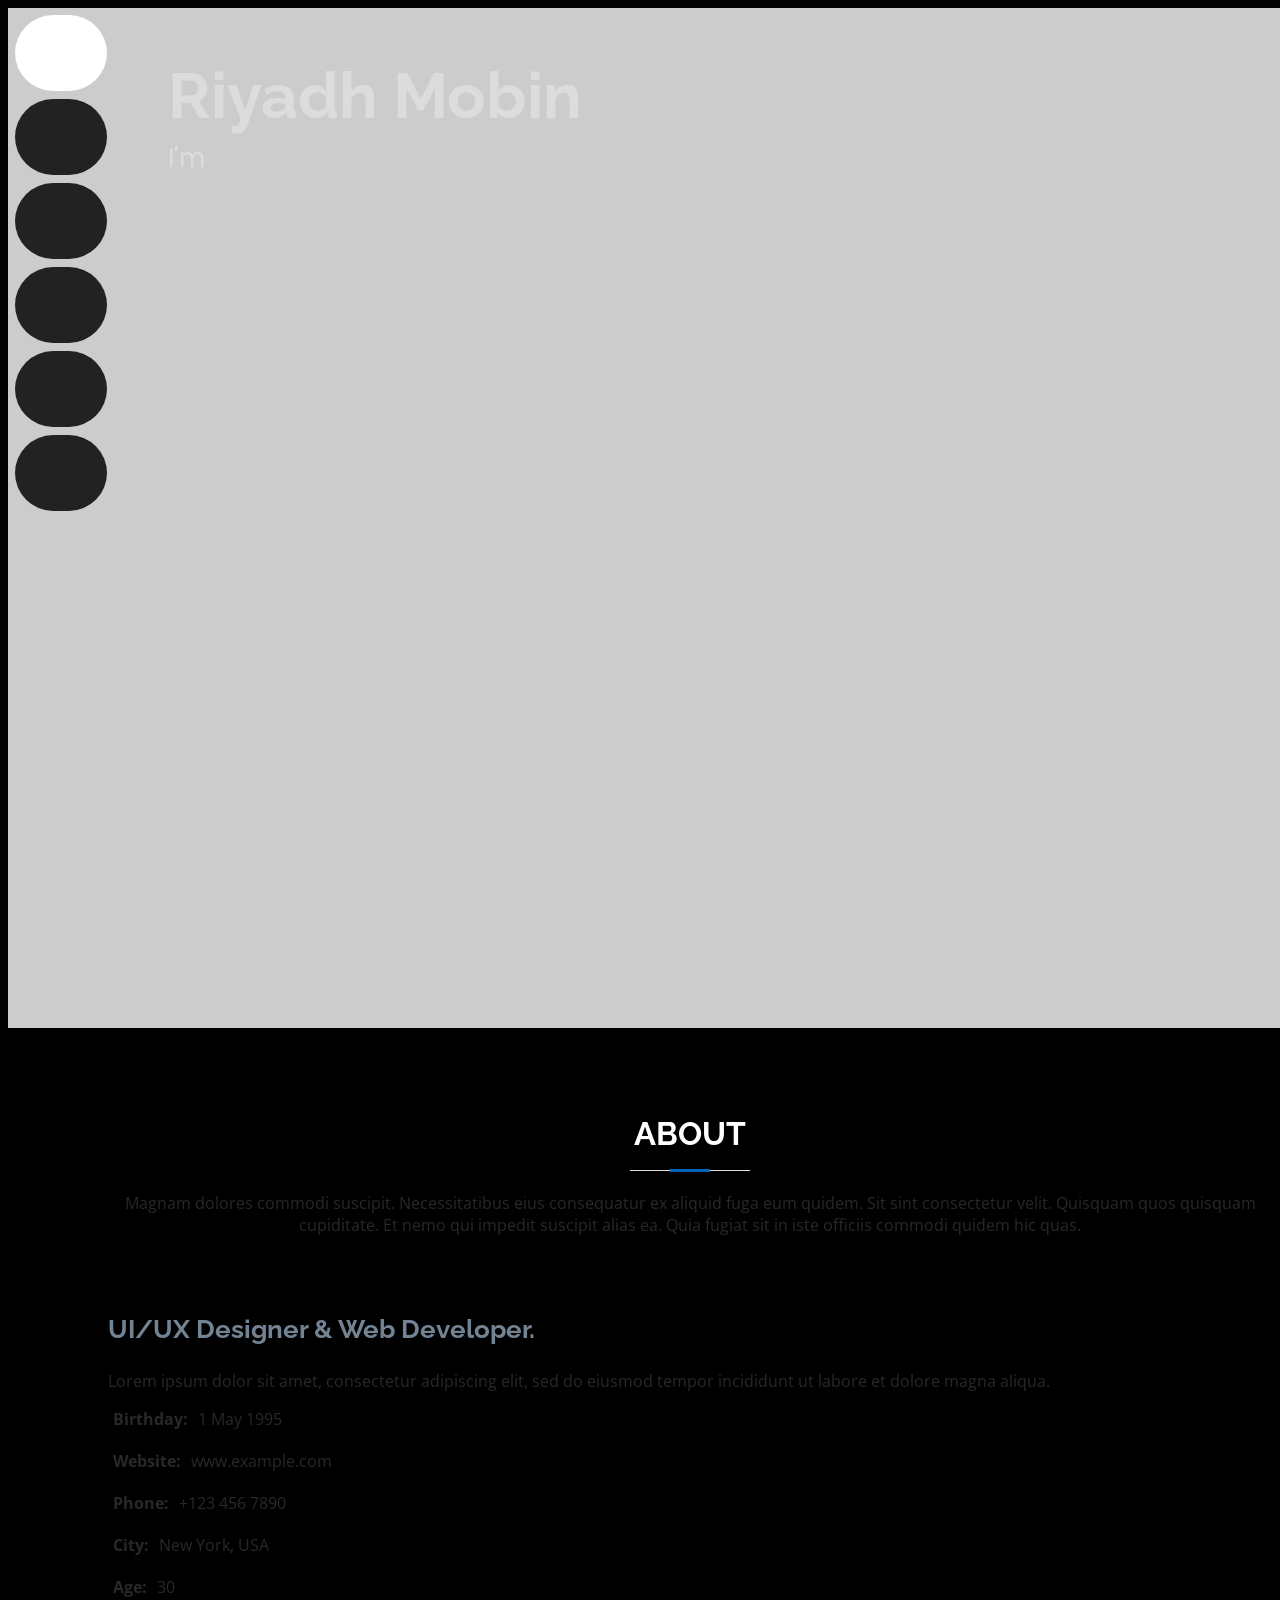
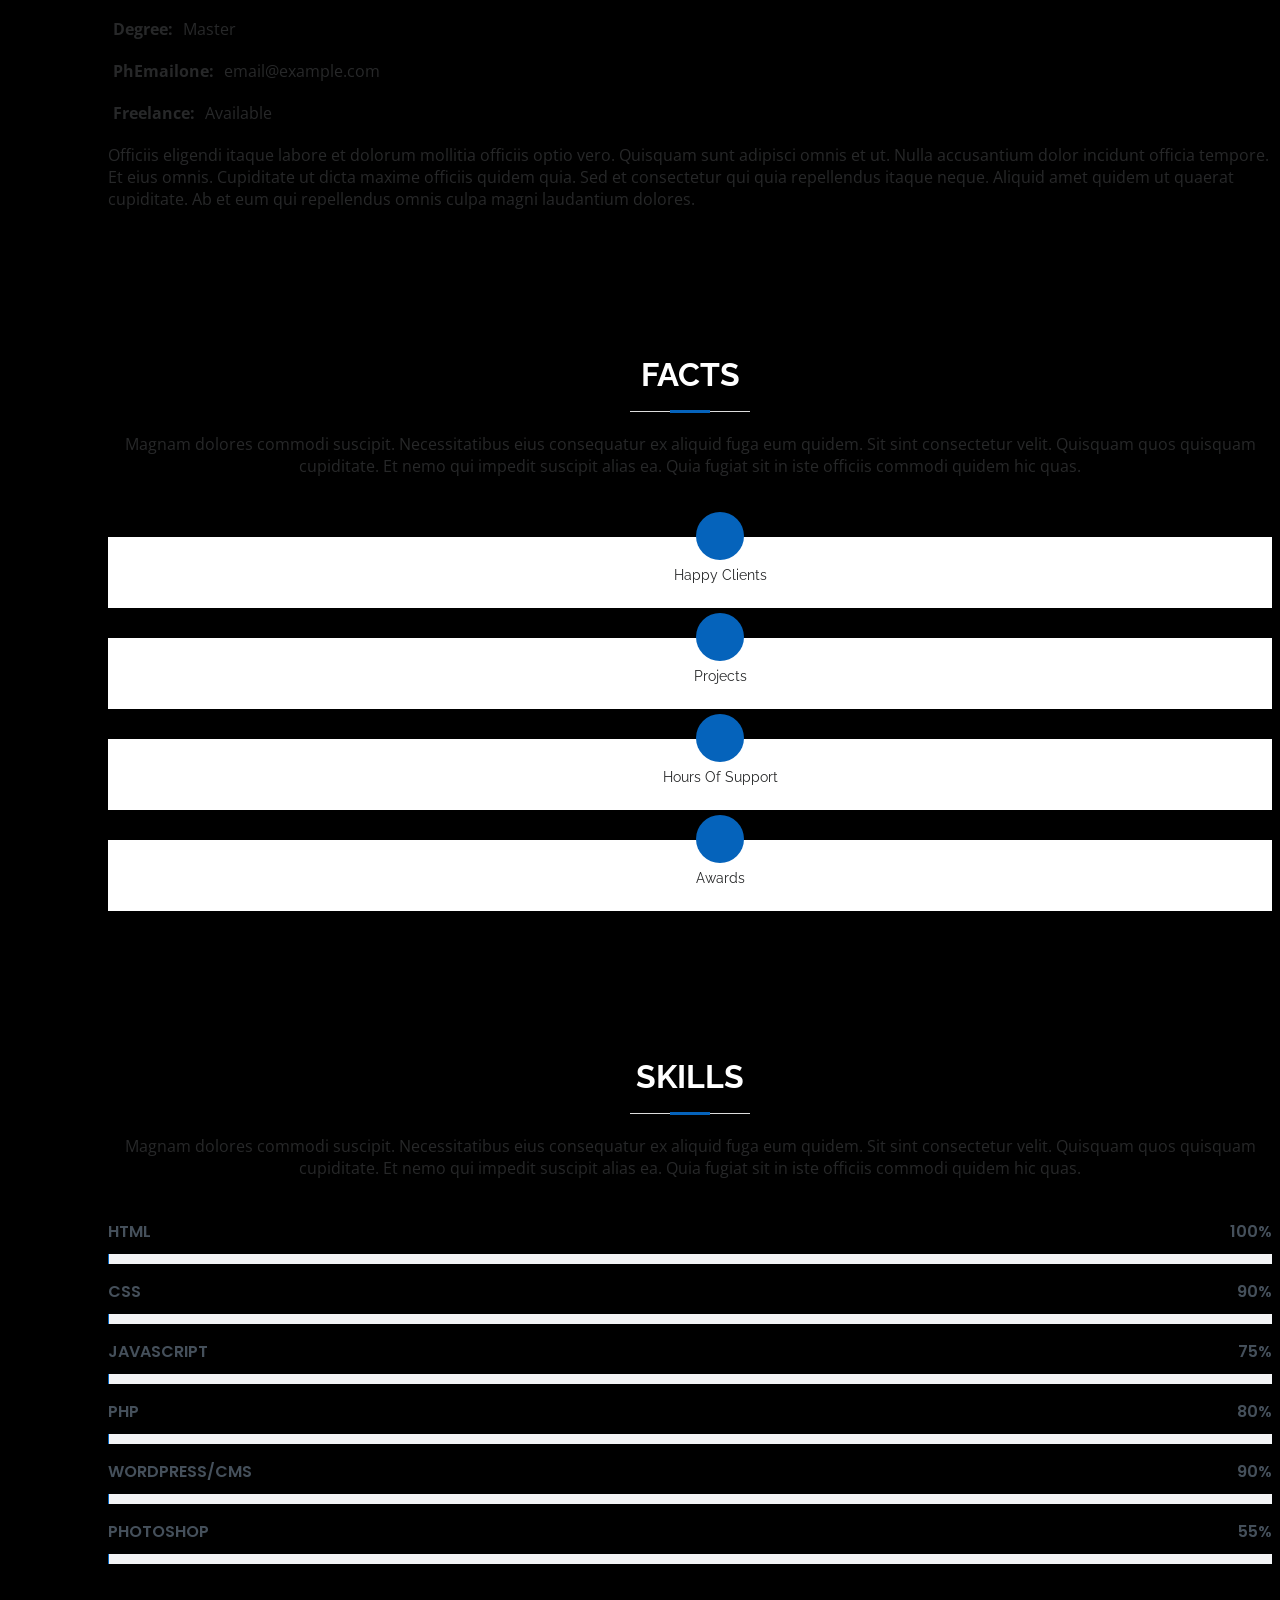
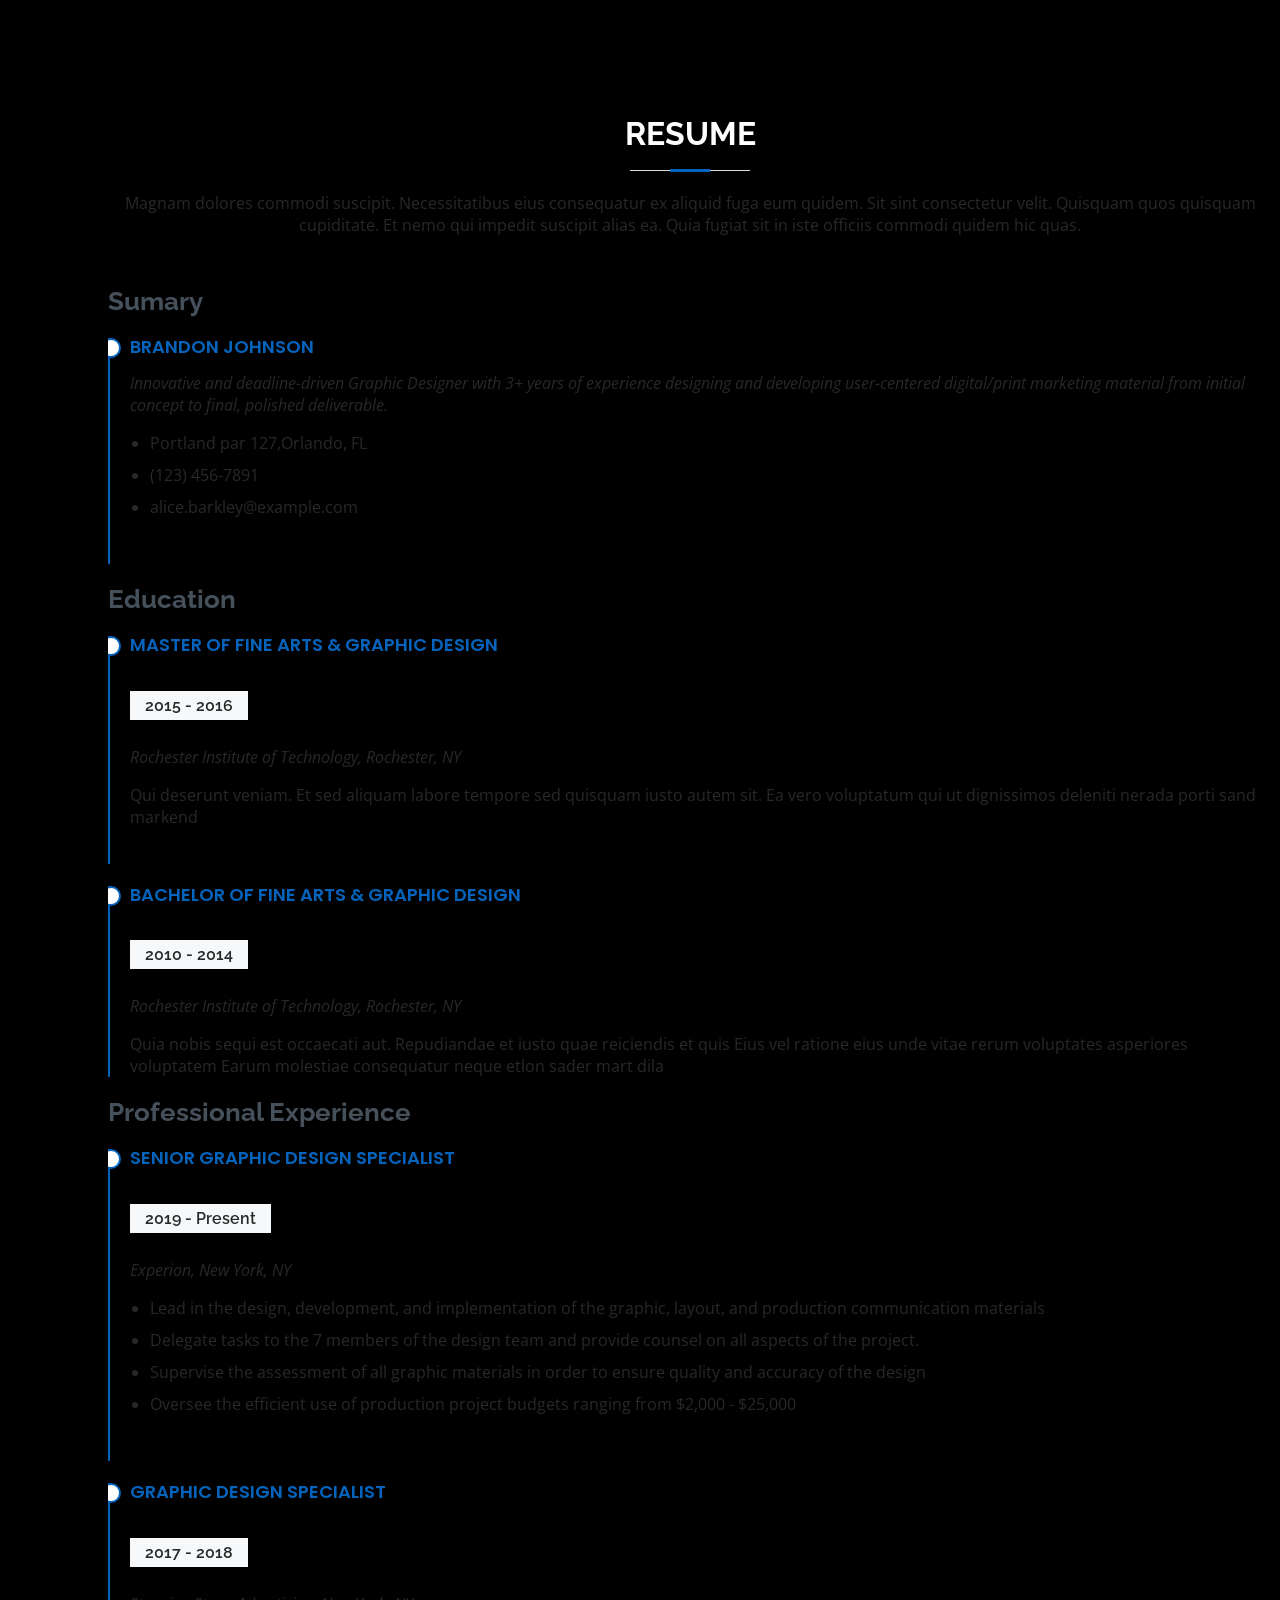
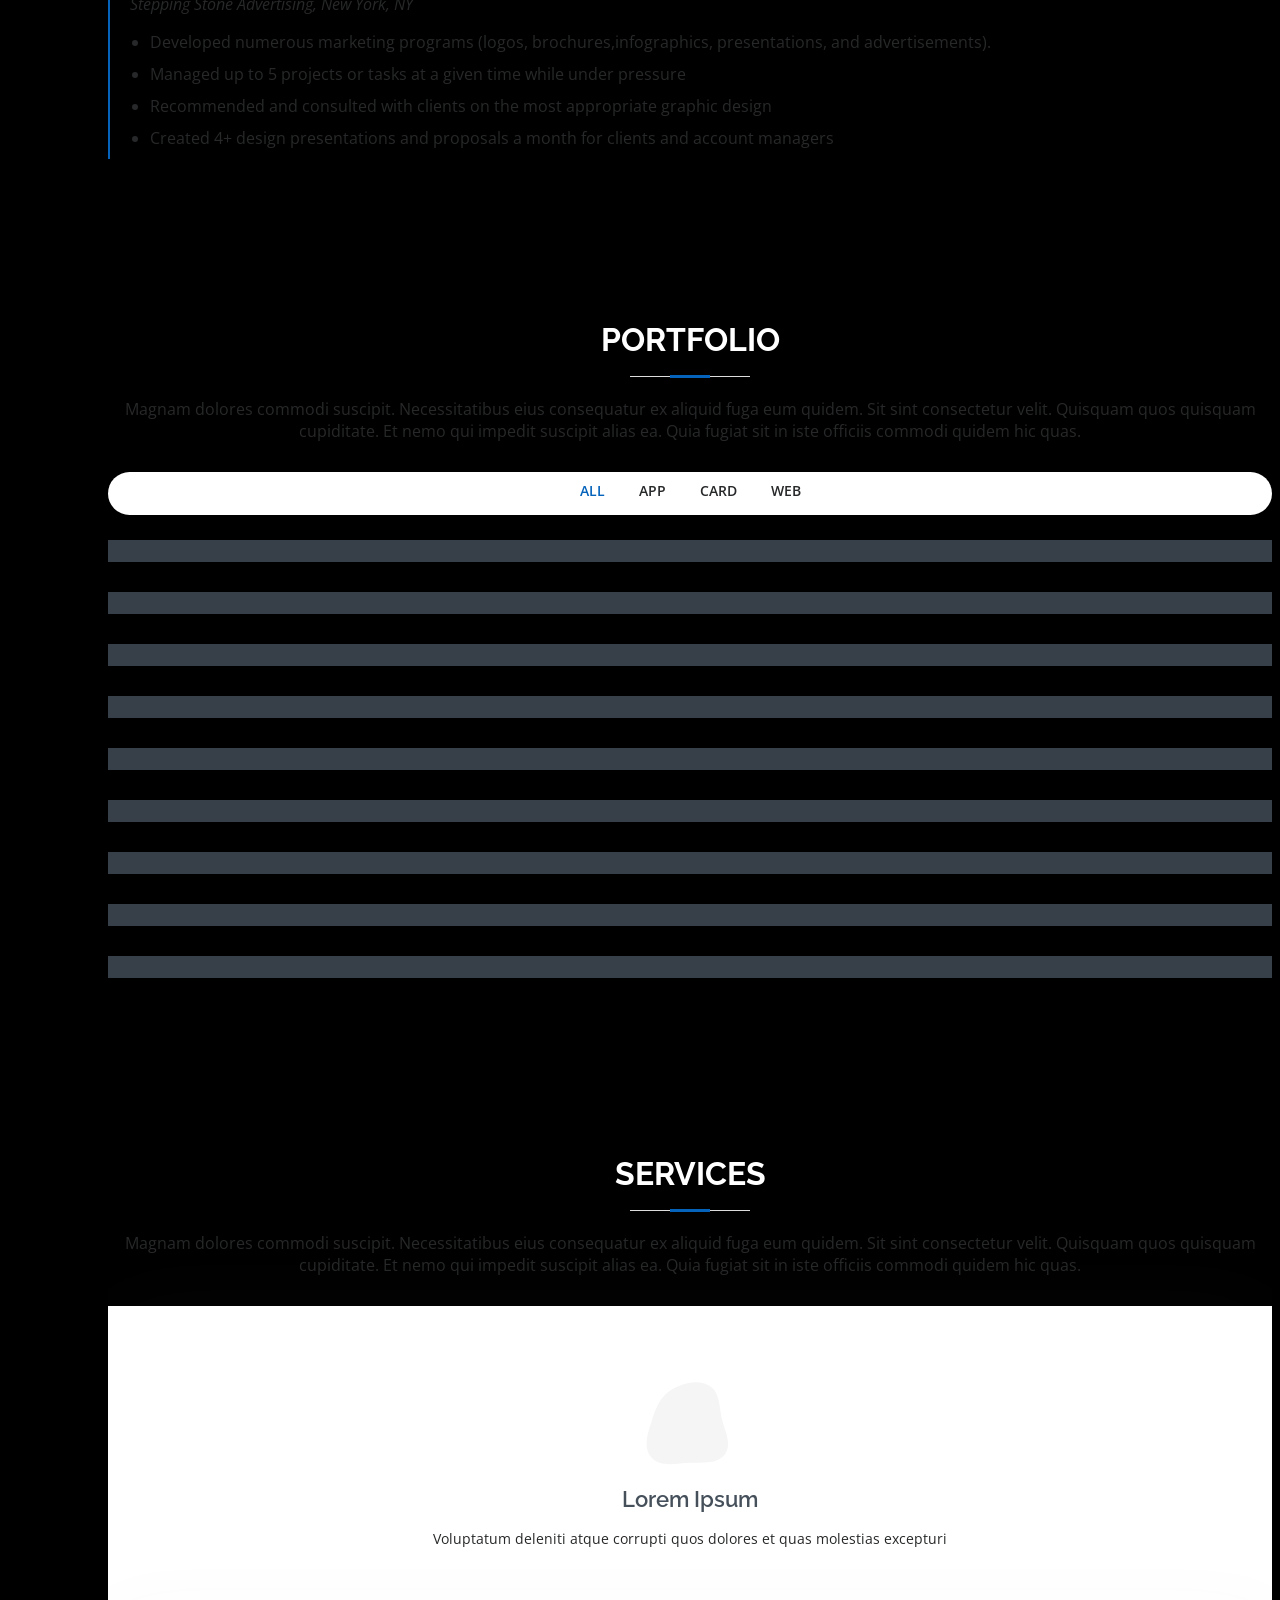
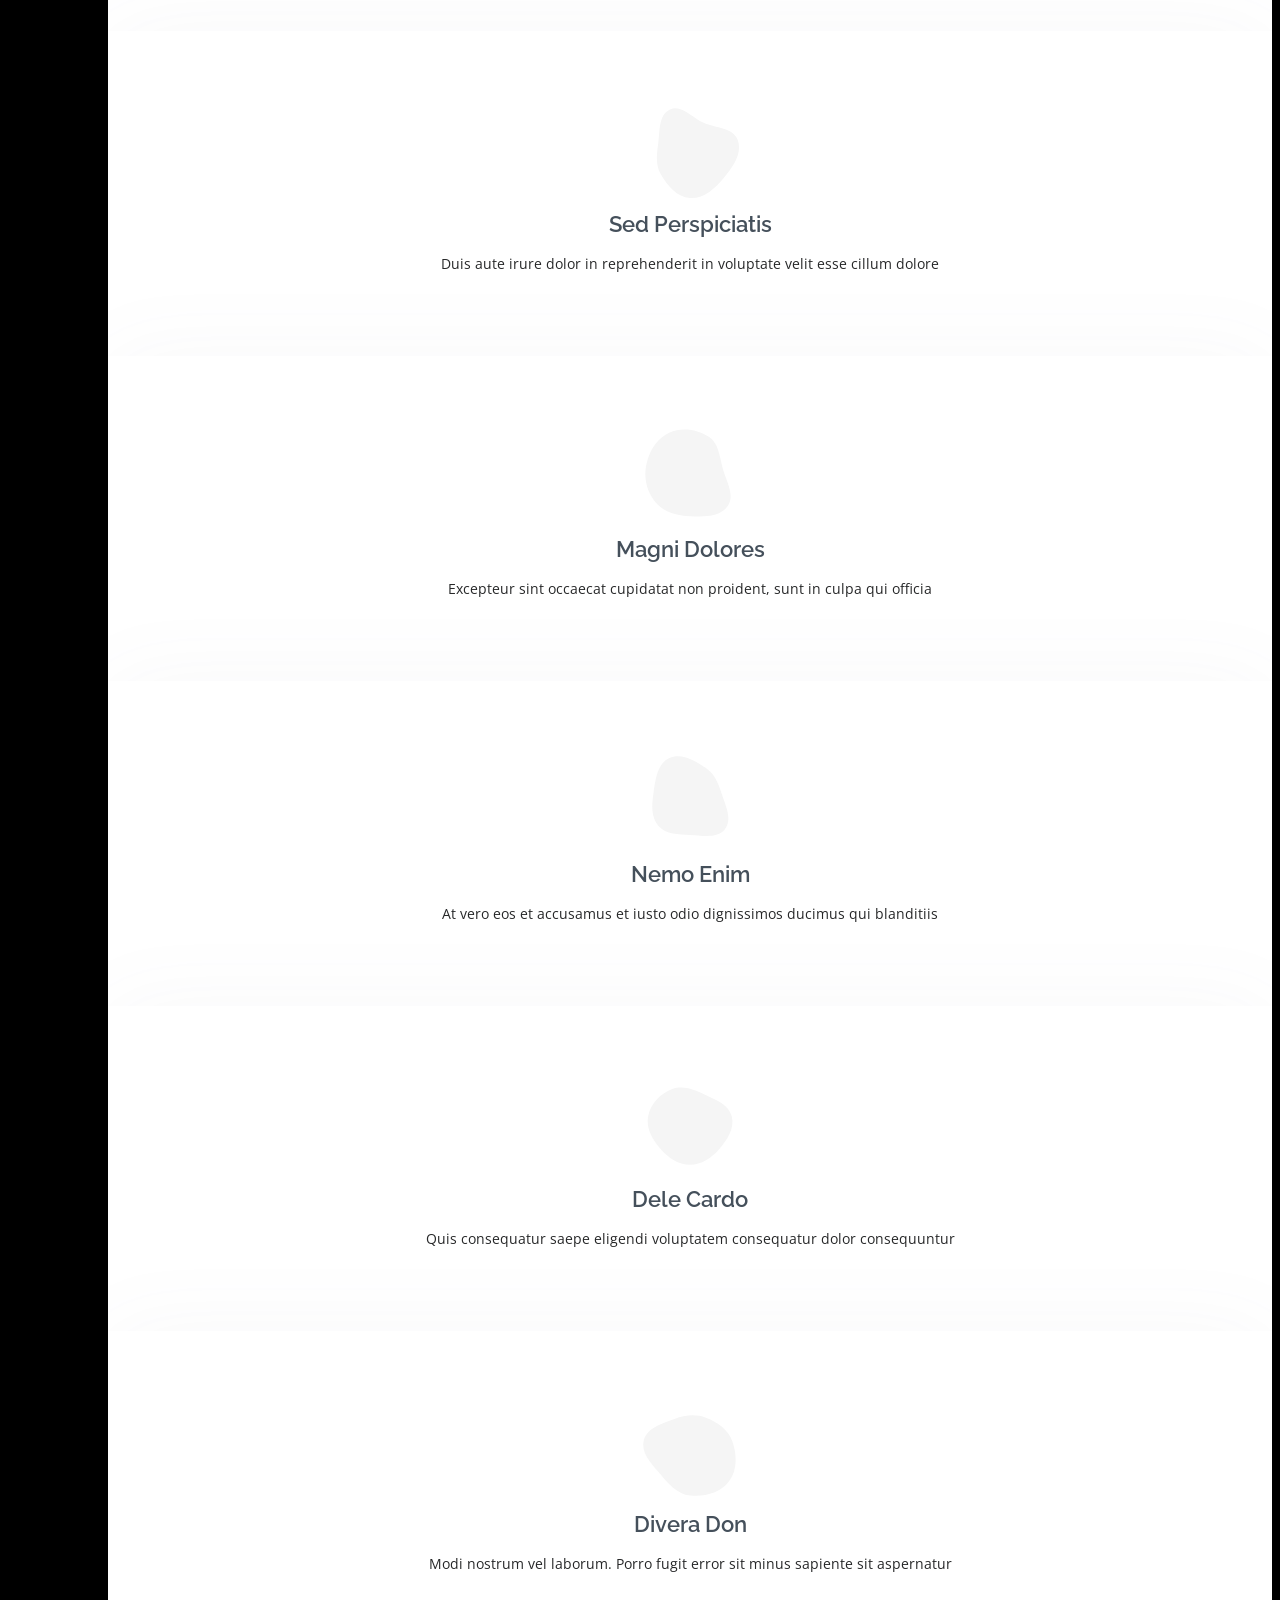
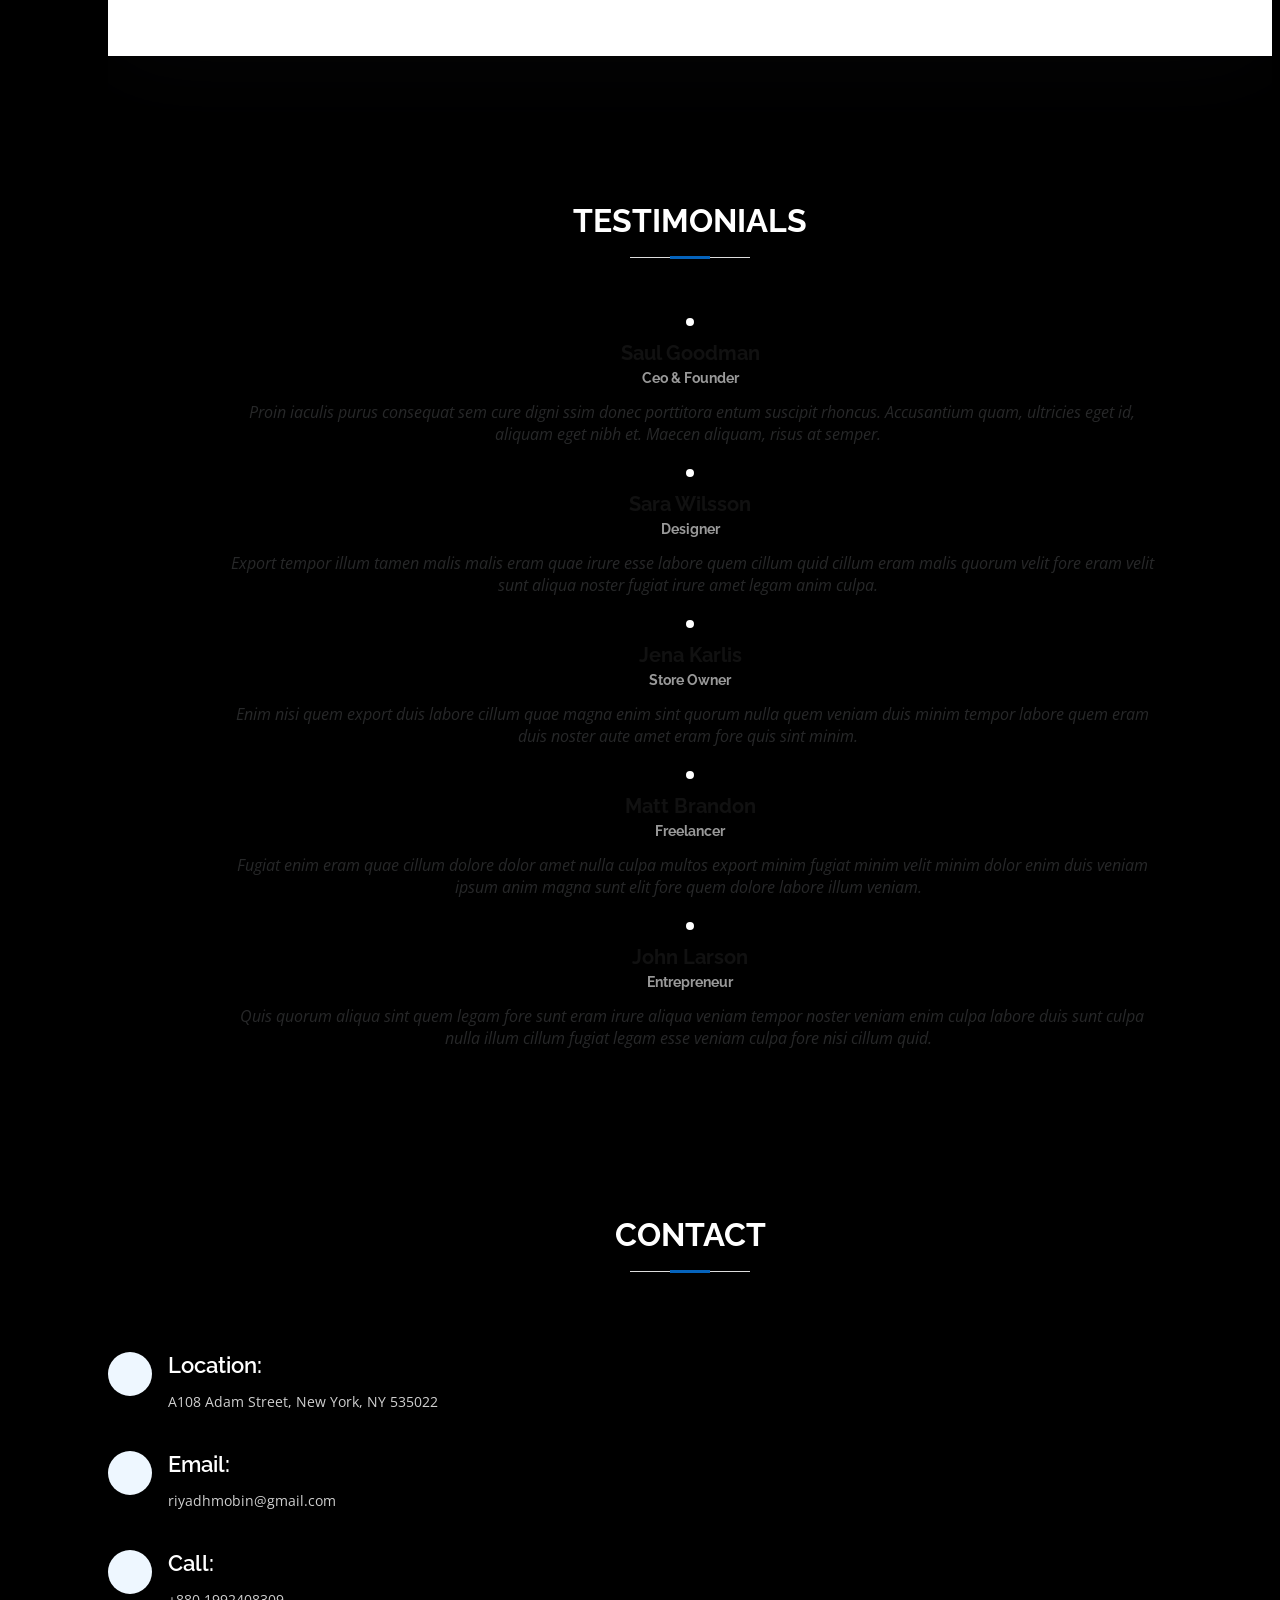
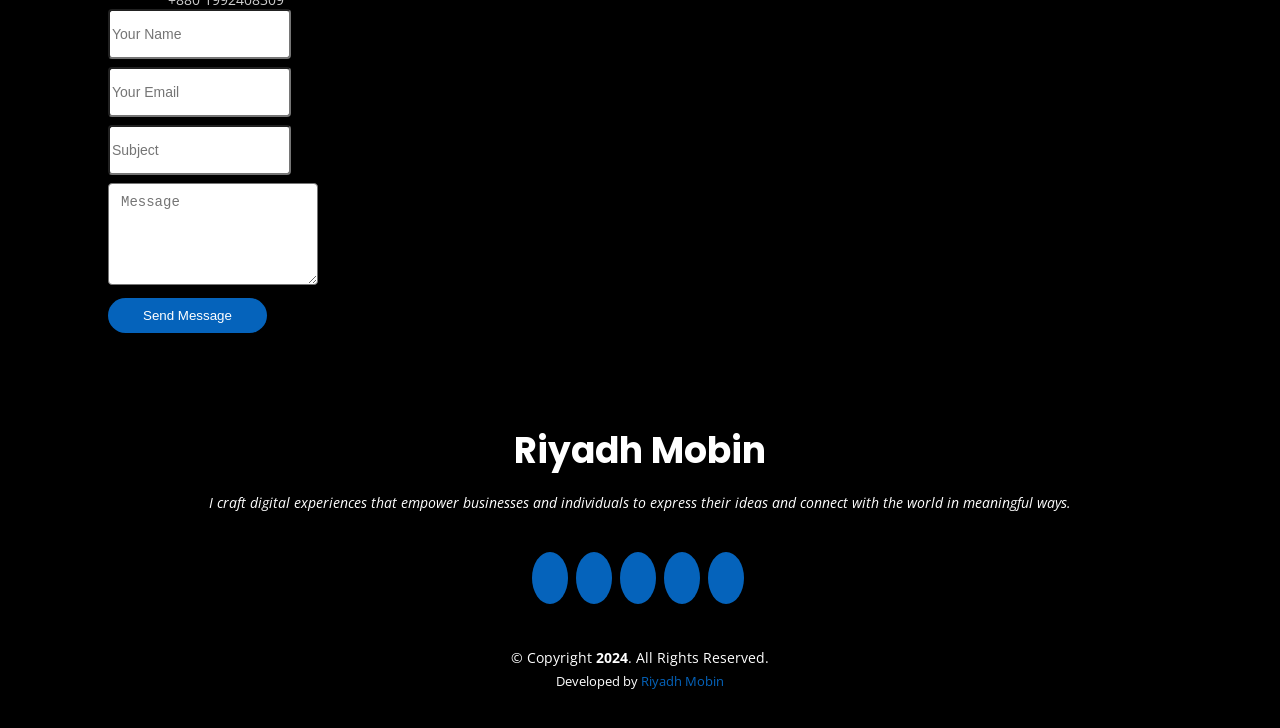
==== commit 13a2ef18: "some update" ====
--- a/index.html
+++ b/index.html
@@ -645,13 +645,13 @@
               <div class="email">
                 <i class="bi bi-envelope"></i>
                 <h4>Email:</h4>
-                <p>info@example.com</p>
+                <p>riyadhmobin@gmail.com</p>
               </div>
 
               <div class="phone">
                 <i class="bi bi-phone"></i>
                 <h4>Call:</h4>
-                <p>+1 5589 55488 55s</p>
+                <p>+880 1992408309</p>
               </div>
 
             </div>
@@ -695,8 +695,8 @@
   <!-- ======= Footer ======= -->
   <footer id="footer">
     <div class="container">
-      <h3>Brandon Johnson</h3>
-      <p>Et aut eum quis fuga eos sunt ipsa nihil. Labore corporis magni eligendi fuga maxime saepe commodi placeat.</p>
+      <h3>Riyadh Mobin</h3>
+      <p>I craft digital experiences that empower businesses and individuals to express their ideas and connect with the world in meaningful ways.</p>
       <div class="social-links">
         <a href="#" class="twitter"><i class="bx bxl-twitter"></i></a>
         <a href="#" class="facebook"><i class="bx bxl-facebook"></i></a>
@@ -705,14 +705,14 @@
         <a href="#" class="linkedin"><i class="bx bxl-linkedin"></i></a>
       </div>
       <div class="copyright">
-        &copy; Copyright <strong><span>MyResume</span></strong>. All Rights Reserved
+        &copy; Copyright <strong><span>2024</span></strong>. All Rights Reserved.
       </div>
       <div class="credits">
         <!-- All the links in the footer should remain intact. -->
         <!-- You can delete the links only if you purchased the pro version. -->
         <!-- Licensing information: [license-url] -->
         <!-- Purchase the pro version with working PHP/AJAX contact form: https://bootstrapmade.com/free-html-bootstrap-template-my-resume/ -->
-        Designed by <a href="https://bootstrapmade.com/">BootstrapMade</a>
+        Developed by <a href="https://github.com/riyAdHmobin">Riyadh Mobin</a>
       </div>
     </div>
   </footer><!-- End Footer -->
--- a/assets/css/style.css
+++ b/assets/css/style.css
@@ -4,6 +4,7 @@
 body {
   font-family: "Open Sans", sans-serif;
   color: #272829;
+  background-color: black;
 }
 
 a {
@@ -160,13 +161,15 @@
 .nav-menu a:focus {
   display: flex;
   align-items: center;
-  color: #45505b;
+  color: white;
   padding: 10px 18px;
   margin-bottom: 8px;
   transition: 0.3s;
   font-size: 15px;
   border-radius: 50px;
-  background: #f2f3f5;
+
+  background: rgb(34, 34, 34);
+
   height: 56px;
   width: 100%;
   overflow: hidden;
@@ -202,21 +205,22 @@
 .nav-menu .active,
 .nav-menu .active:focus,
 .nav-menu li:hover>a {
-  color: #fff;
-  background: #0563bb;
+  color: black;
+  /* background: #0563bb; */
+  background: white;
 }
 
 .nav-menu a:hover span,
 .nav-menu .active span,
 .nav-menu .active:focus span,
 .nav-menu li:hover>a span {
-  color: #fff;
+  color: black;
 }
 
 .nav-menu a:hover,
 .nav-menu li:hover>a {
   width: 100%;
-  color: #fff;
+  color: black;
 }
 
 .nav-menu a:hover span,
@@ -267,6 +271,7 @@
   width: 100%;
   height: 100vh;
   background: url("../img/hero-bg.jpg") top right no-repeat;
+  background-color: black;
   background-size: cover;
   position: relative;
 }
@@ -361,7 +366,7 @@
   margin-bottom: 20px;
   padding-bottom: 20px;
   position: relative;
-  color: #45505b;
+  color: white;
 }
 
 .section-title h2::before {
@@ -1007,7 +1012,7 @@
 --------------------------------------------------------------*/
 .contact .info {
   width: 100%;
-  background: #fff;
+  background: black;
 }
 
 .contact .info i {
@@ -1029,14 +1034,14 @@
   font-size: 22px;
   font-weight: 600;
   margin-bottom: 5px;
-  color: #45505b;
+  color: white;
 }
 
 .contact .info p {
   padding: 0 0 0 60px;
   margin-bottom: 0;
   font-size: 14px;
-  color: #728394;
+  color: rgb(207, 207, 207);
 }
 
 .contact .info .email,
@@ -1053,7 +1058,7 @@
 
 .contact .php-email-form {
   width: 100%;
-  background: #fff;
+  background: black;
 }
 
 .contact .php-email-form .form-group {
@@ -1062,7 +1067,7 @@
 
 .contact .php-email-form .error-message {
   display: none;
-  color: #fff;
+  color: green;
   background: #ed3c0d;
   text-align: left;
   padding: 15px;
@@ -1144,8 +1149,8 @@
 # Footer
 --------------------------------------------------------------*/
 #footer {
-  background: #f7f8f9;
-  color: #45505b;
+  background: black;
+  color: white;
   font-size: 14px;
   text-align: center;
   padding: 30px 0;
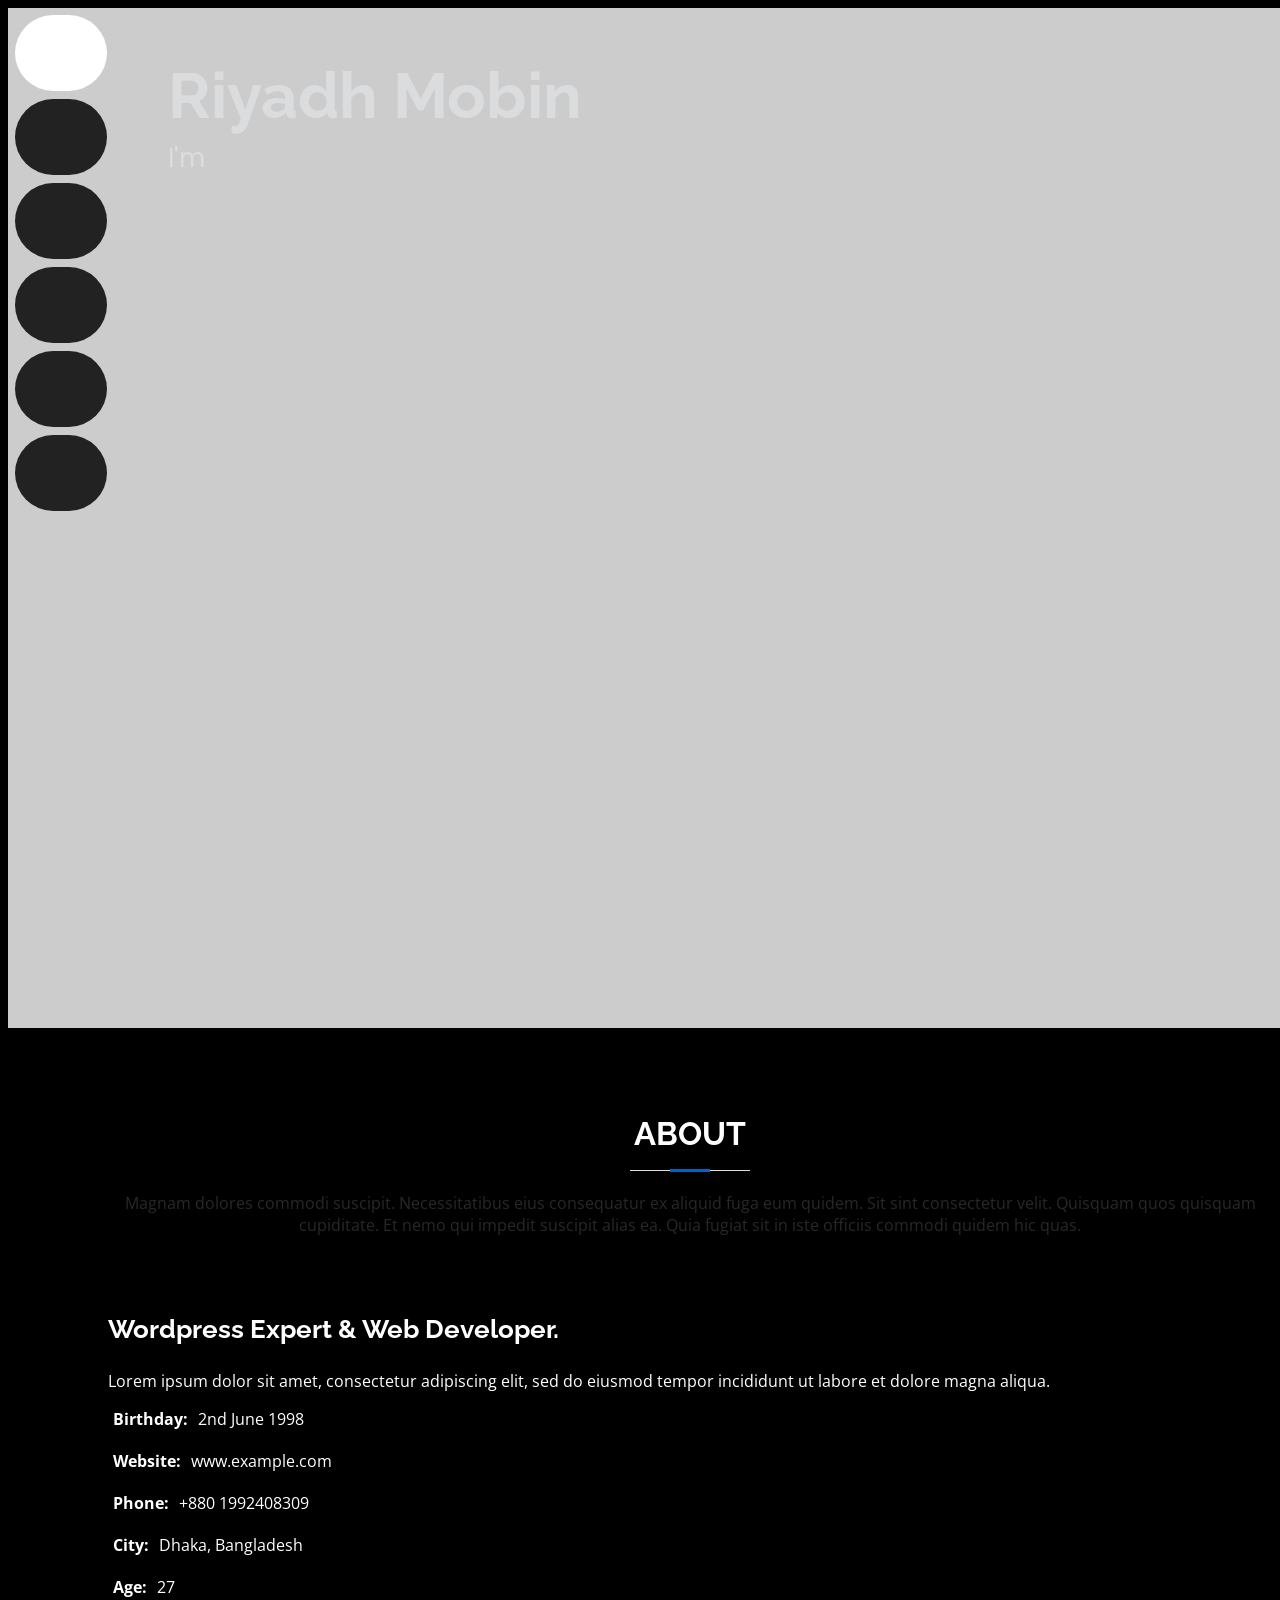
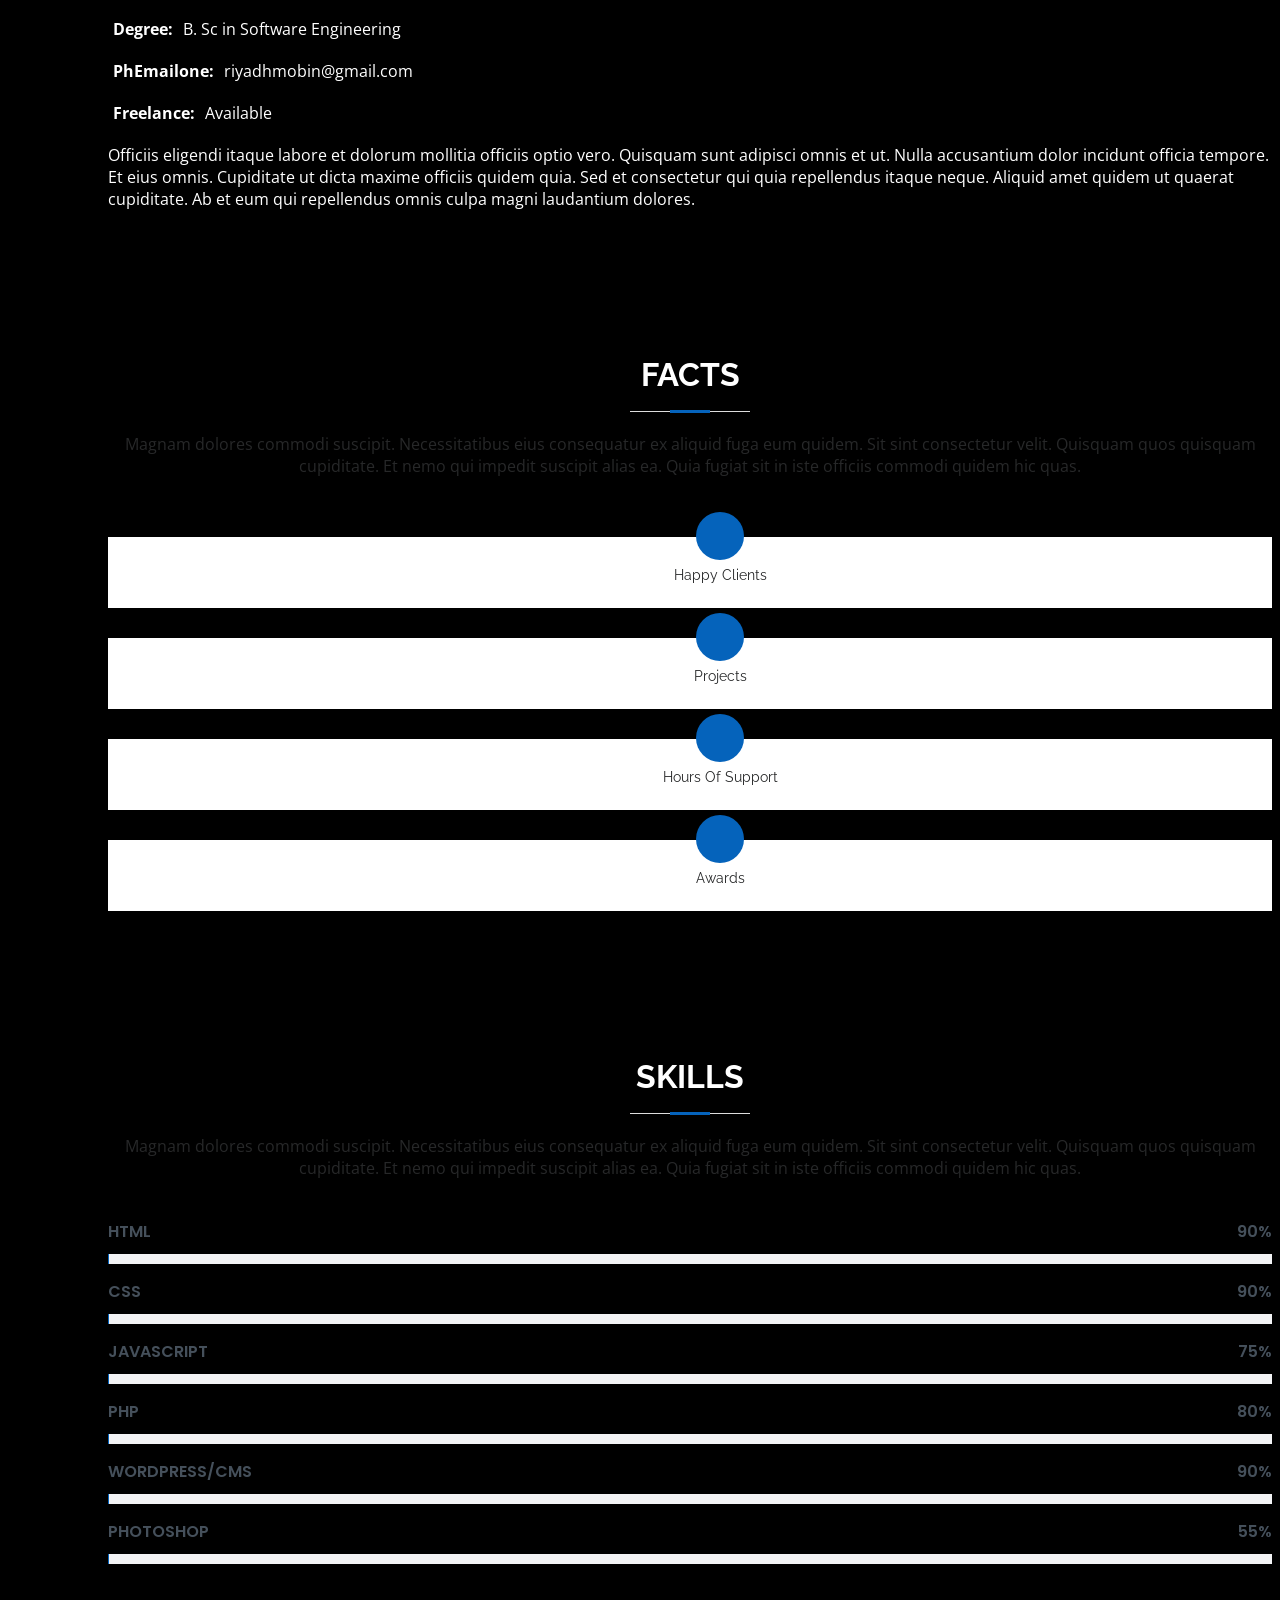
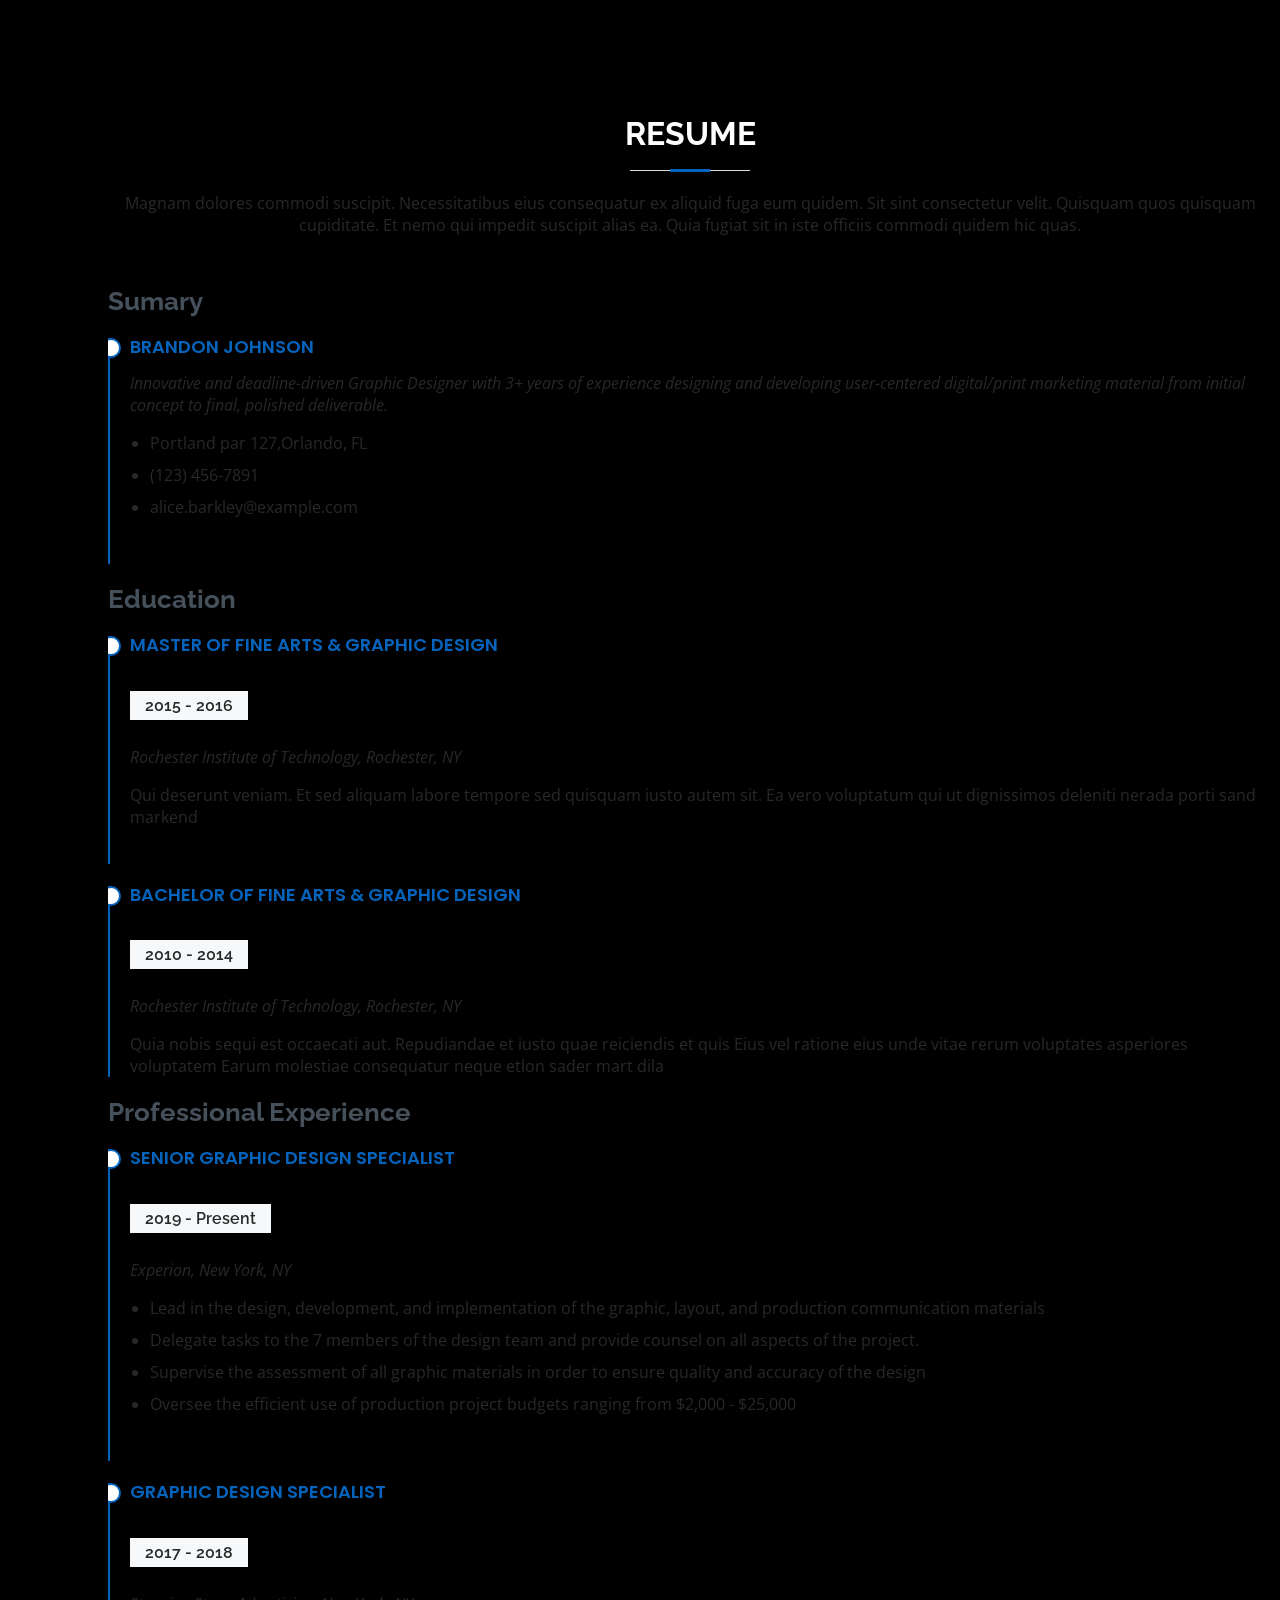
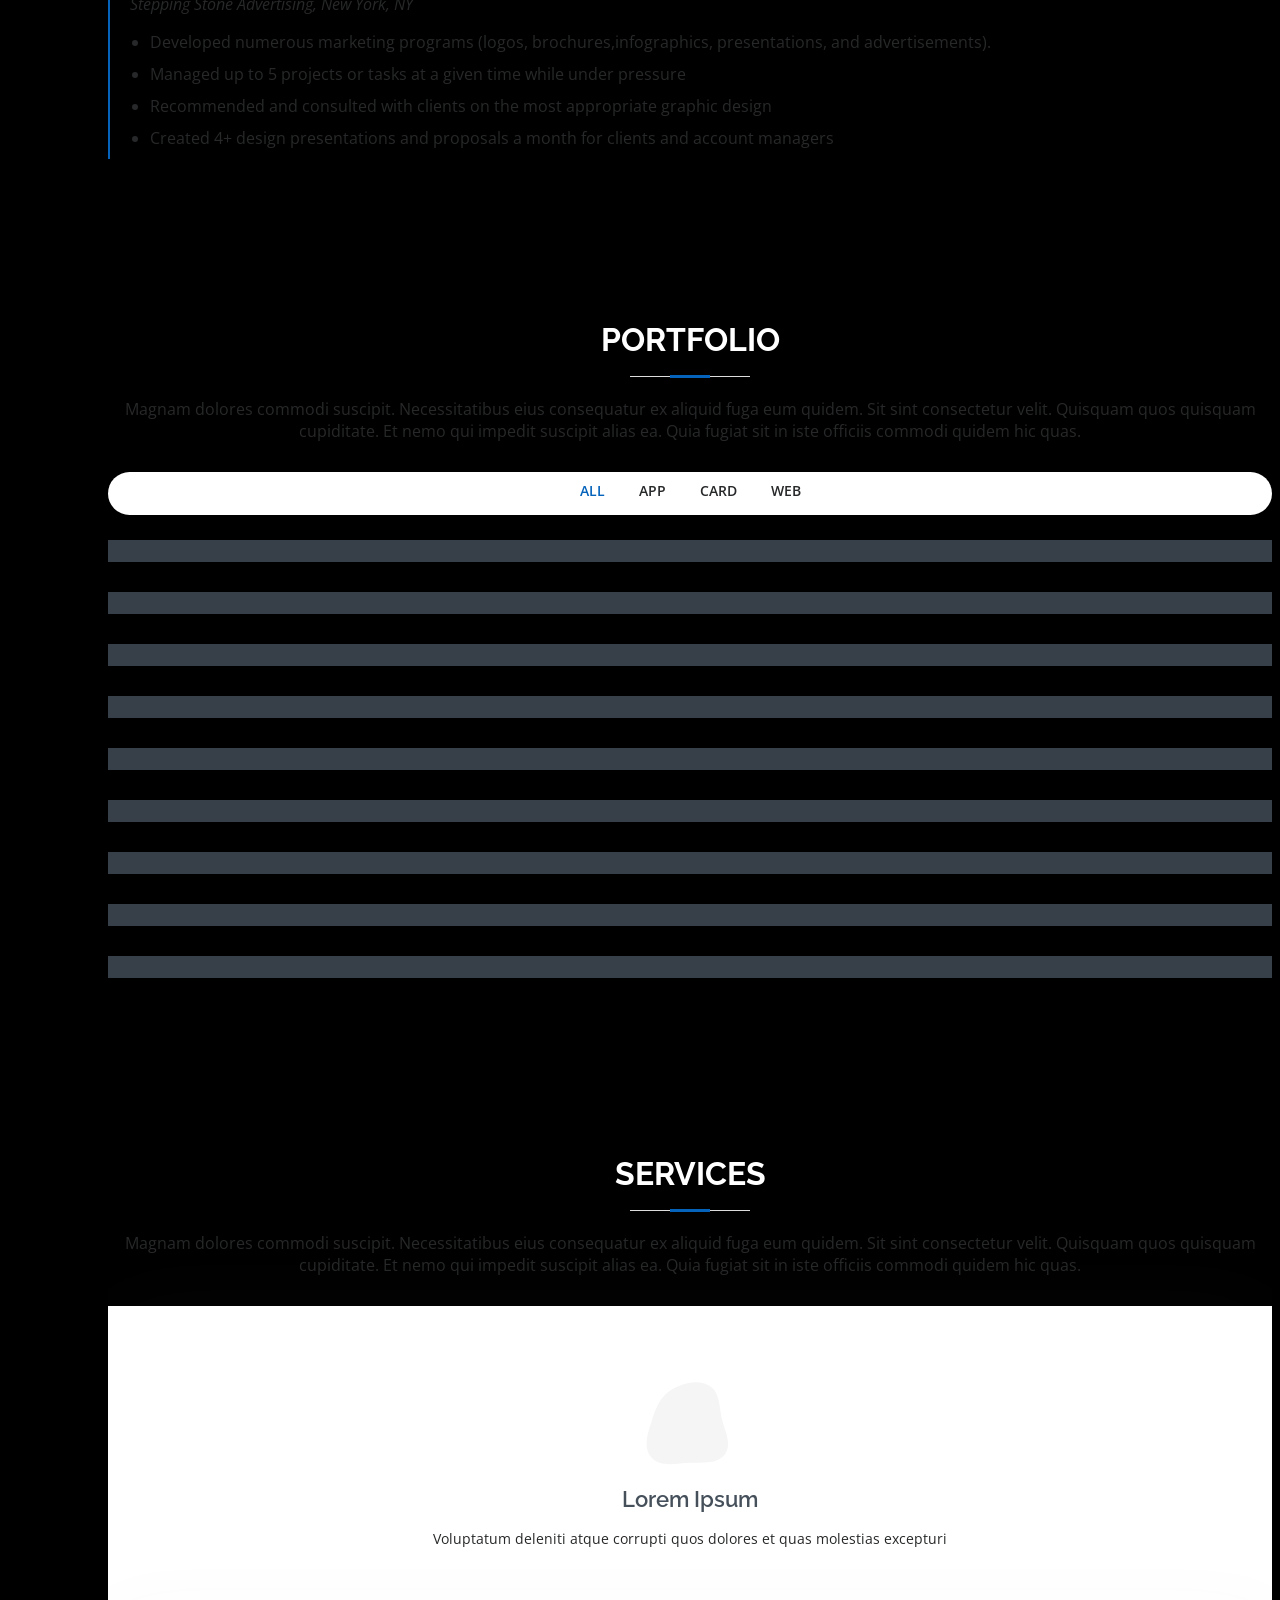
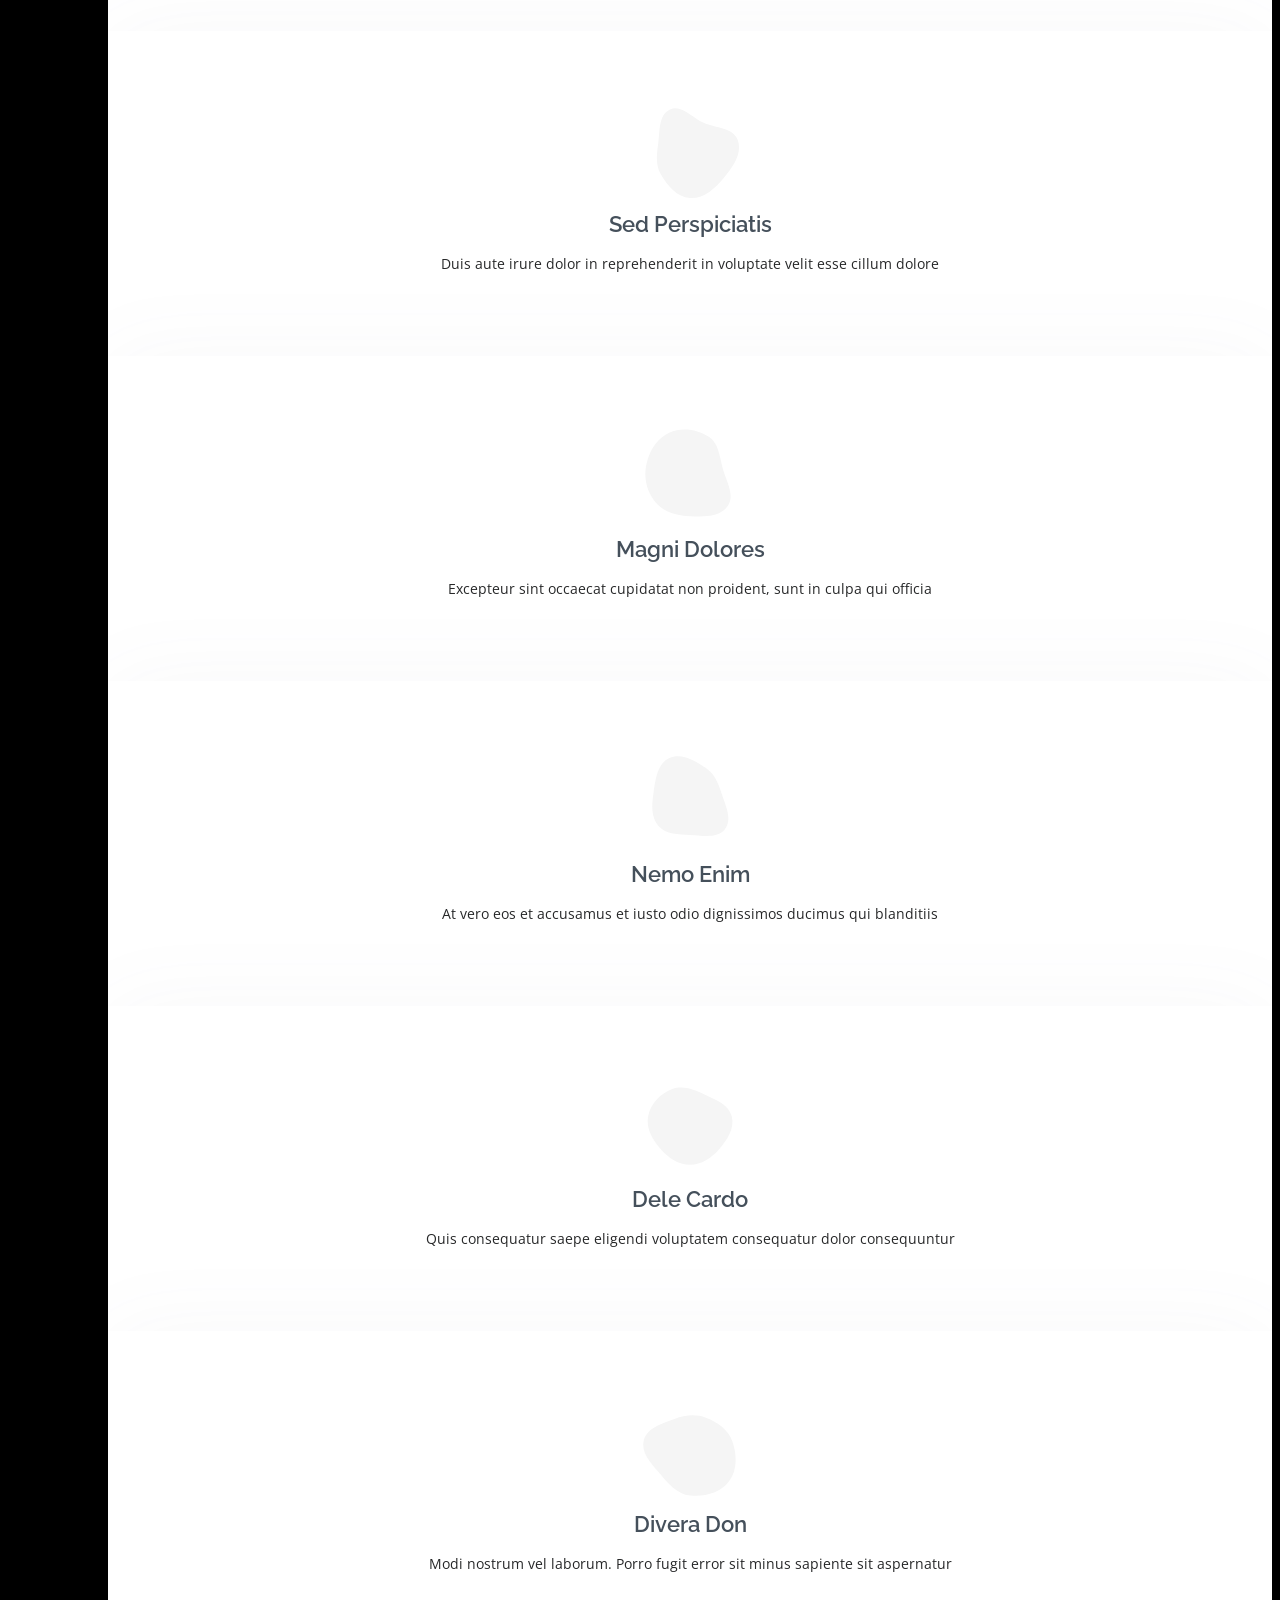
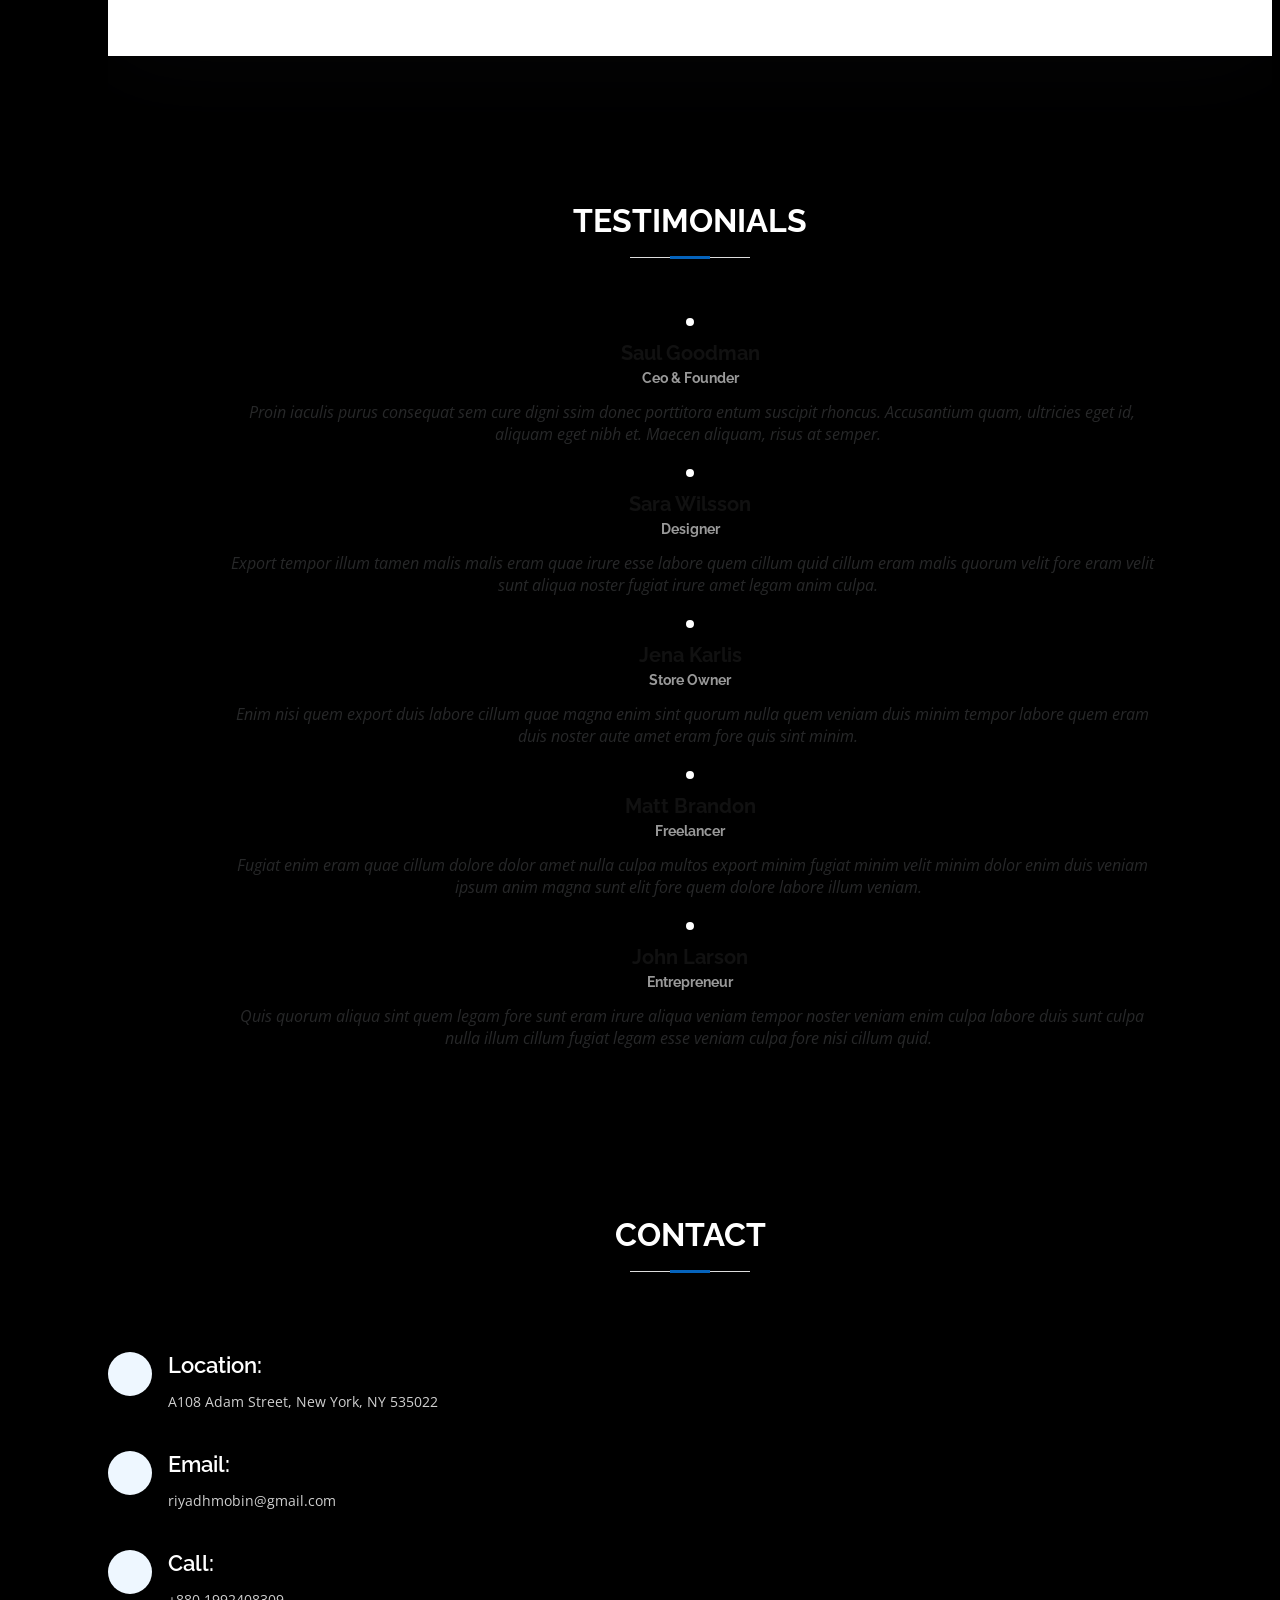
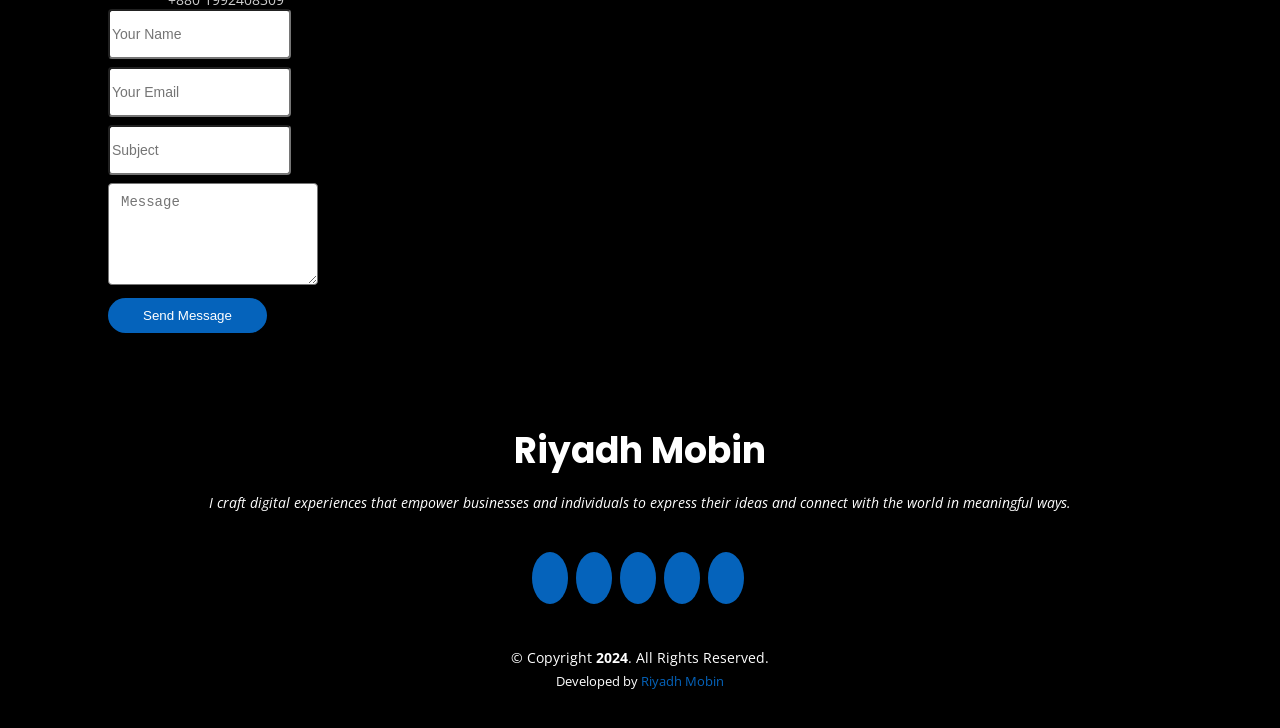
==== commit f0d01241: "some updates" ====
--- a/index.html
+++ b/index.html
@@ -76,12 +76,12 @@
           <p>Magnam dolores commodi suscipit. Necessitatibus eius consequatur ex aliquid fuga eum quidem. Sit sint consectetur velit. Quisquam quos quisquam cupiditate. Et nemo qui impedit suscipit alias ea. Quia fugiat sit in iste officiis commodi quidem hic quas.</p>
         </div>
 
-        <div class="row">
+        <div class="row" style="color: white;">
           <div class="col-lg-4">
             <img src="assets/img/profile-img.jpg" class="img-fluid" alt="">
           </div>
           <div class="col-lg-8 pt-4 pt-lg-0 content">
-            <h3>UI/UX Designer &amp; Web Developer.</h3>
+            <h3 style="color: white;">Wordpress Expert &amp; Web Developer.</h3>
             <p class="fst-italic">
               Lorem ipsum dolor sit amet, consectetur adipiscing elit, sed do eiusmod tempor incididunt ut labore et dolore
               magna aliqua.
@@ -89,17 +89,17 @@
             <div class="row">
               <div class="col-lg-6">
                 <ul>
-                  <li><i class="bi bi-chevron-right"></i> <strong>Birthday:</strong> <span>1 May 1995</span></li>
+                  <li><i class="bi bi-chevron-right"></i> <strong>Birthday:</strong> <span>2nd June 1998</span></li>
                   <li><i class="bi bi-chevron-right"></i> <strong>Website:</strong> <span>www.example.com</span></li>
-                  <li><i class="bi bi-chevron-right"></i> <strong>Phone:</strong> <span>+123 456 7890</span></li>
-                  <li><i class="bi bi-chevron-right"></i> <strong>City:</strong> <span>New York, USA</span></li>
+                  <li><i class="bi bi-chevron-right"></i> <strong>Phone:</strong> <span>+880 1992408309</span></li>
+                  <li><i class="bi bi-chevron-right"></i> <strong>City:</strong> <span>Dhaka, Bangladesh</span></li>
                 </ul>
               </div>
               <div class="col-lg-6">
                 <ul>
-                  <li><i class="bi bi-chevron-right"></i> <strong>Age:</strong> <span>30</span></li>
-                  <li><i class="bi bi-chevron-right"></i> <strong>Degree:</strong> <span>Master</span></li>
-                  <li><i class="bi bi-chevron-right"></i> <strong>PhEmailone:</strong> <span>email@example.com</span></li>
+                  <li><i class="bi bi-chevron-right"></i> <strong>Age:</strong> <span>27</span></li>
+                  <li><i class="bi bi-chevron-right"></i> <strong>Degree:</strong> <span>B. Sc in Software Engineering</span></li>
+                  <li><i class="bi bi-chevron-right"></i> <strong>PhEmailone:</strong> <span>riyadhmobin@gmail.com</span></li>
                   <li><i class="bi bi-chevron-right"></i> <strong>Freelance:</strong> <span>Available</span></li>
                 </ul>
               </div>
@@ -176,9 +176,9 @@
           <div class="col-lg-6">
 
             <div class="progress">
-              <span class="skill">HTML <i class="val">100%</i></span>
+              <span class="skill">HTML <i class="val">90%</i></span>
               <div class="progress-bar-wrap">
-                <div class="progress-bar" role="progressbar" aria-valuenow="100" aria-valuemin="0" aria-valuemax="100"></div>
+                <div class="progress-bar" role="progressbar" aria-valuenow="90" aria-valuemin="0" aria-valuemax="100"></div>
               </div>
             </div>
 
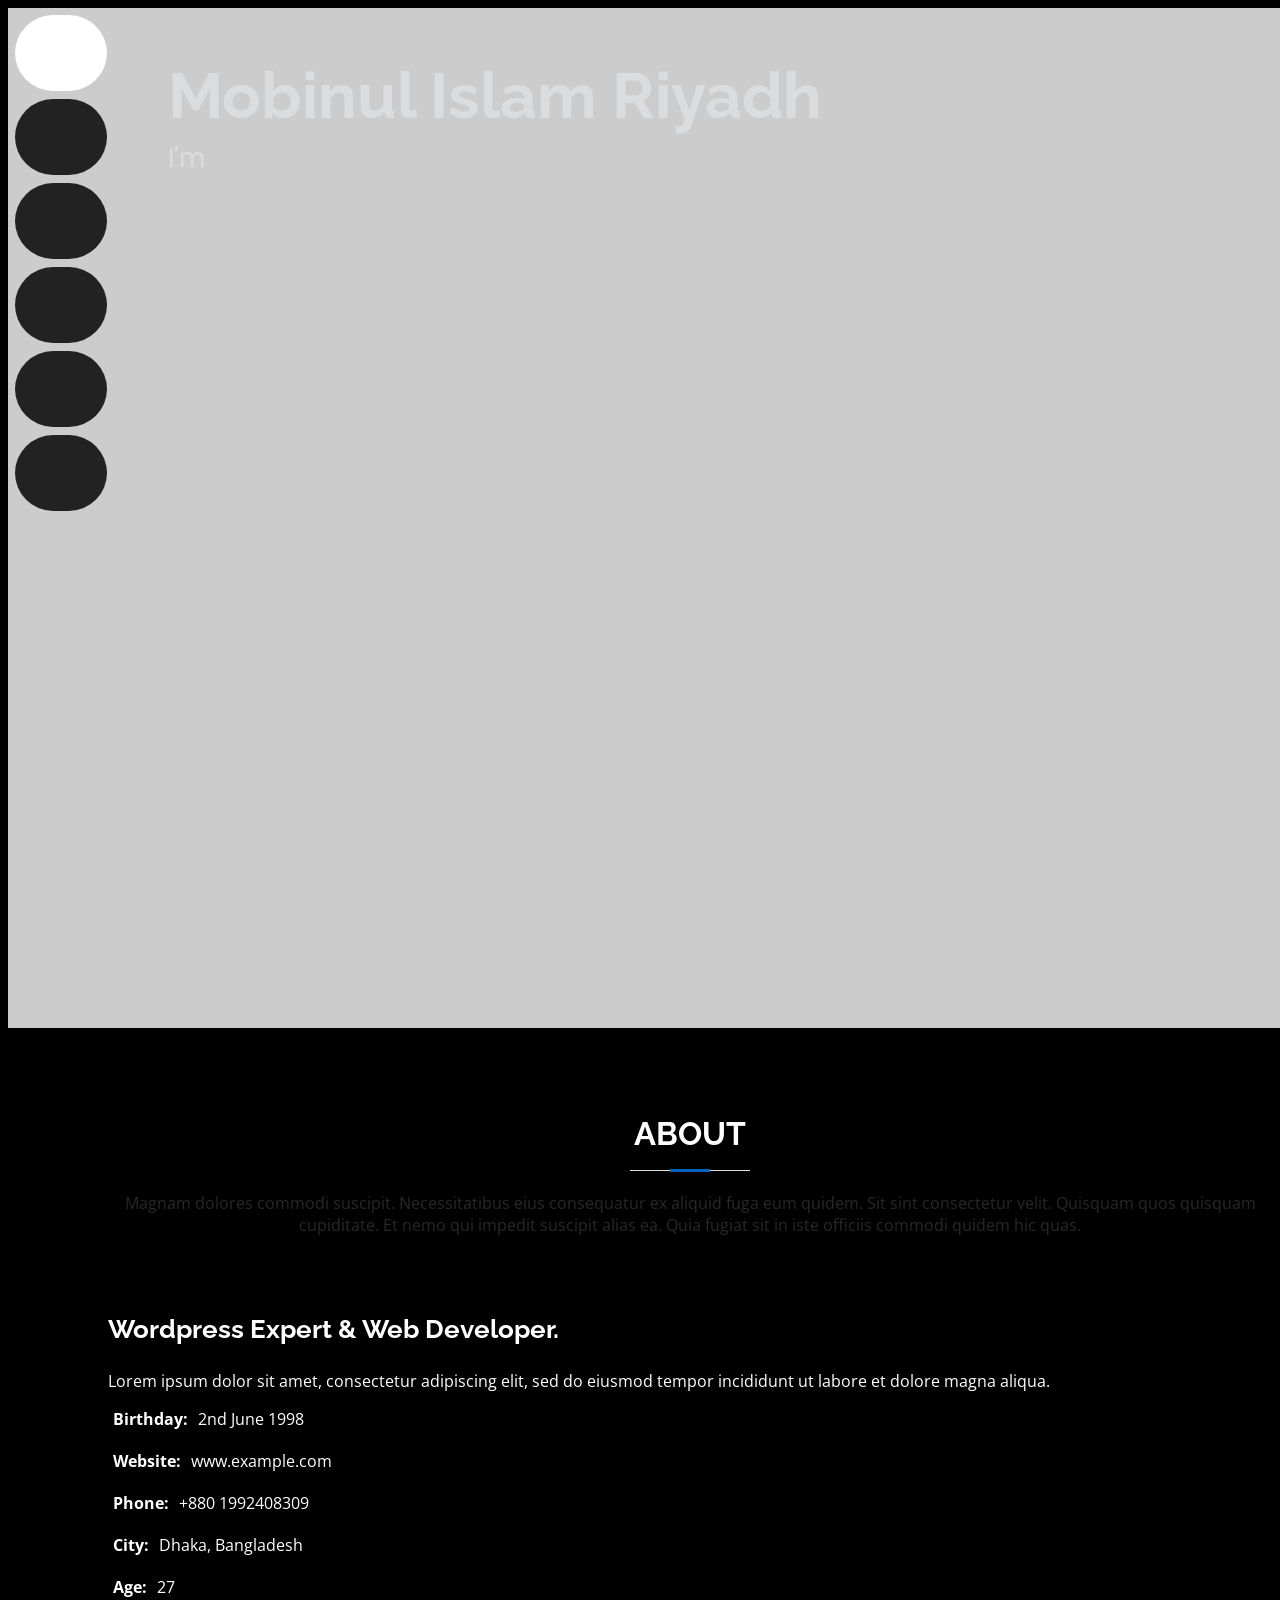
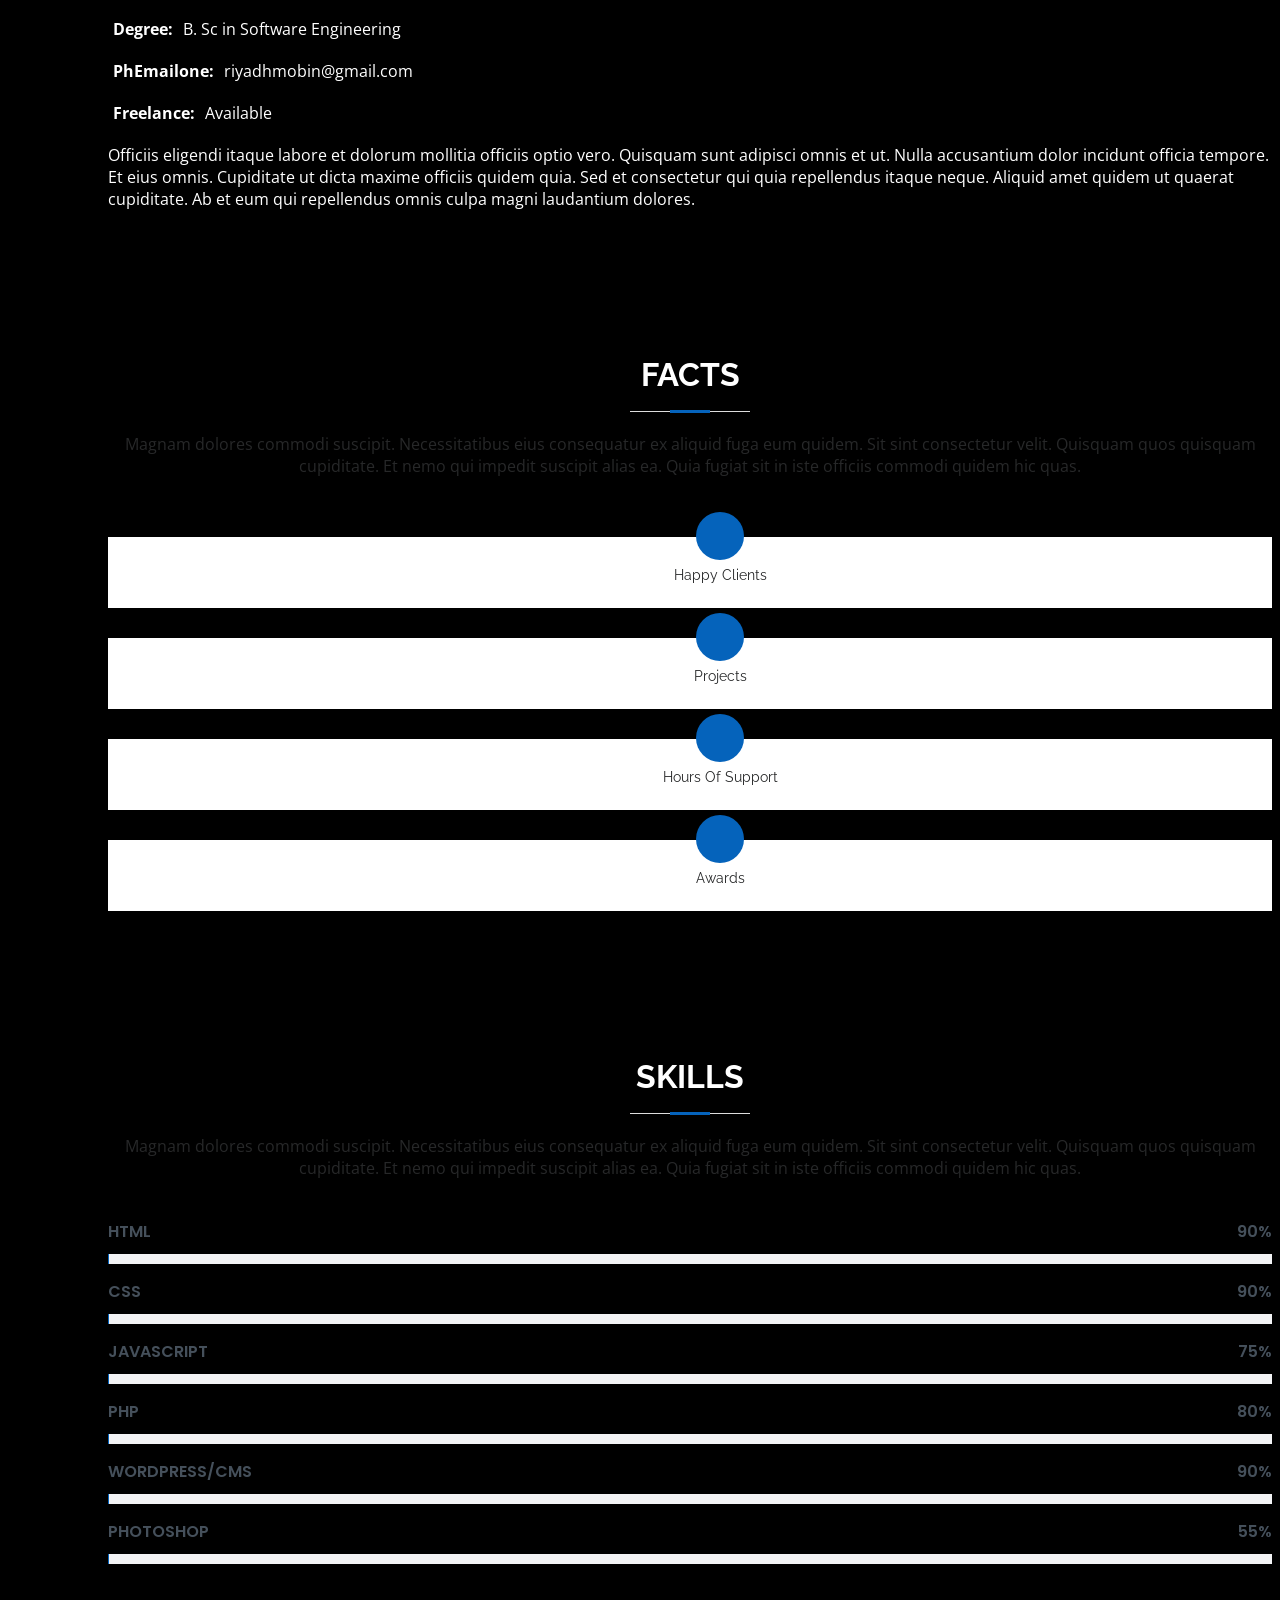
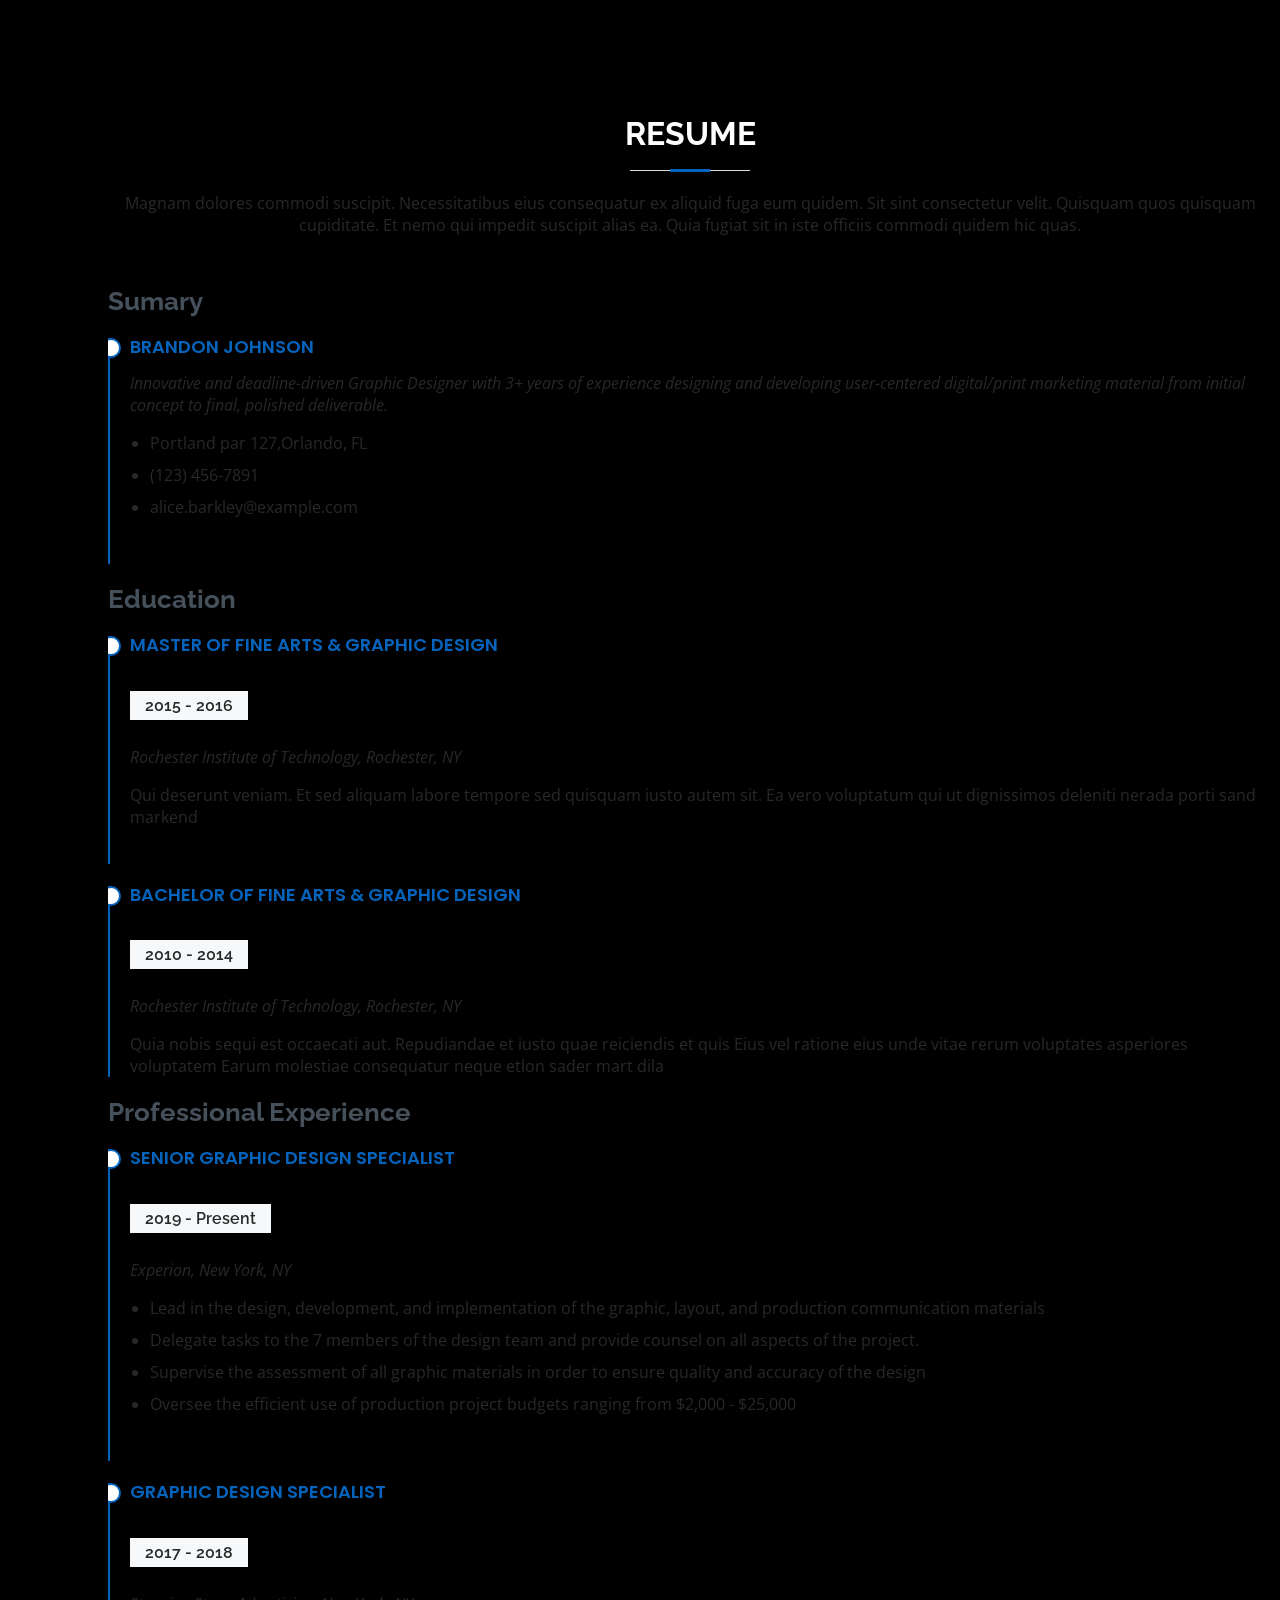
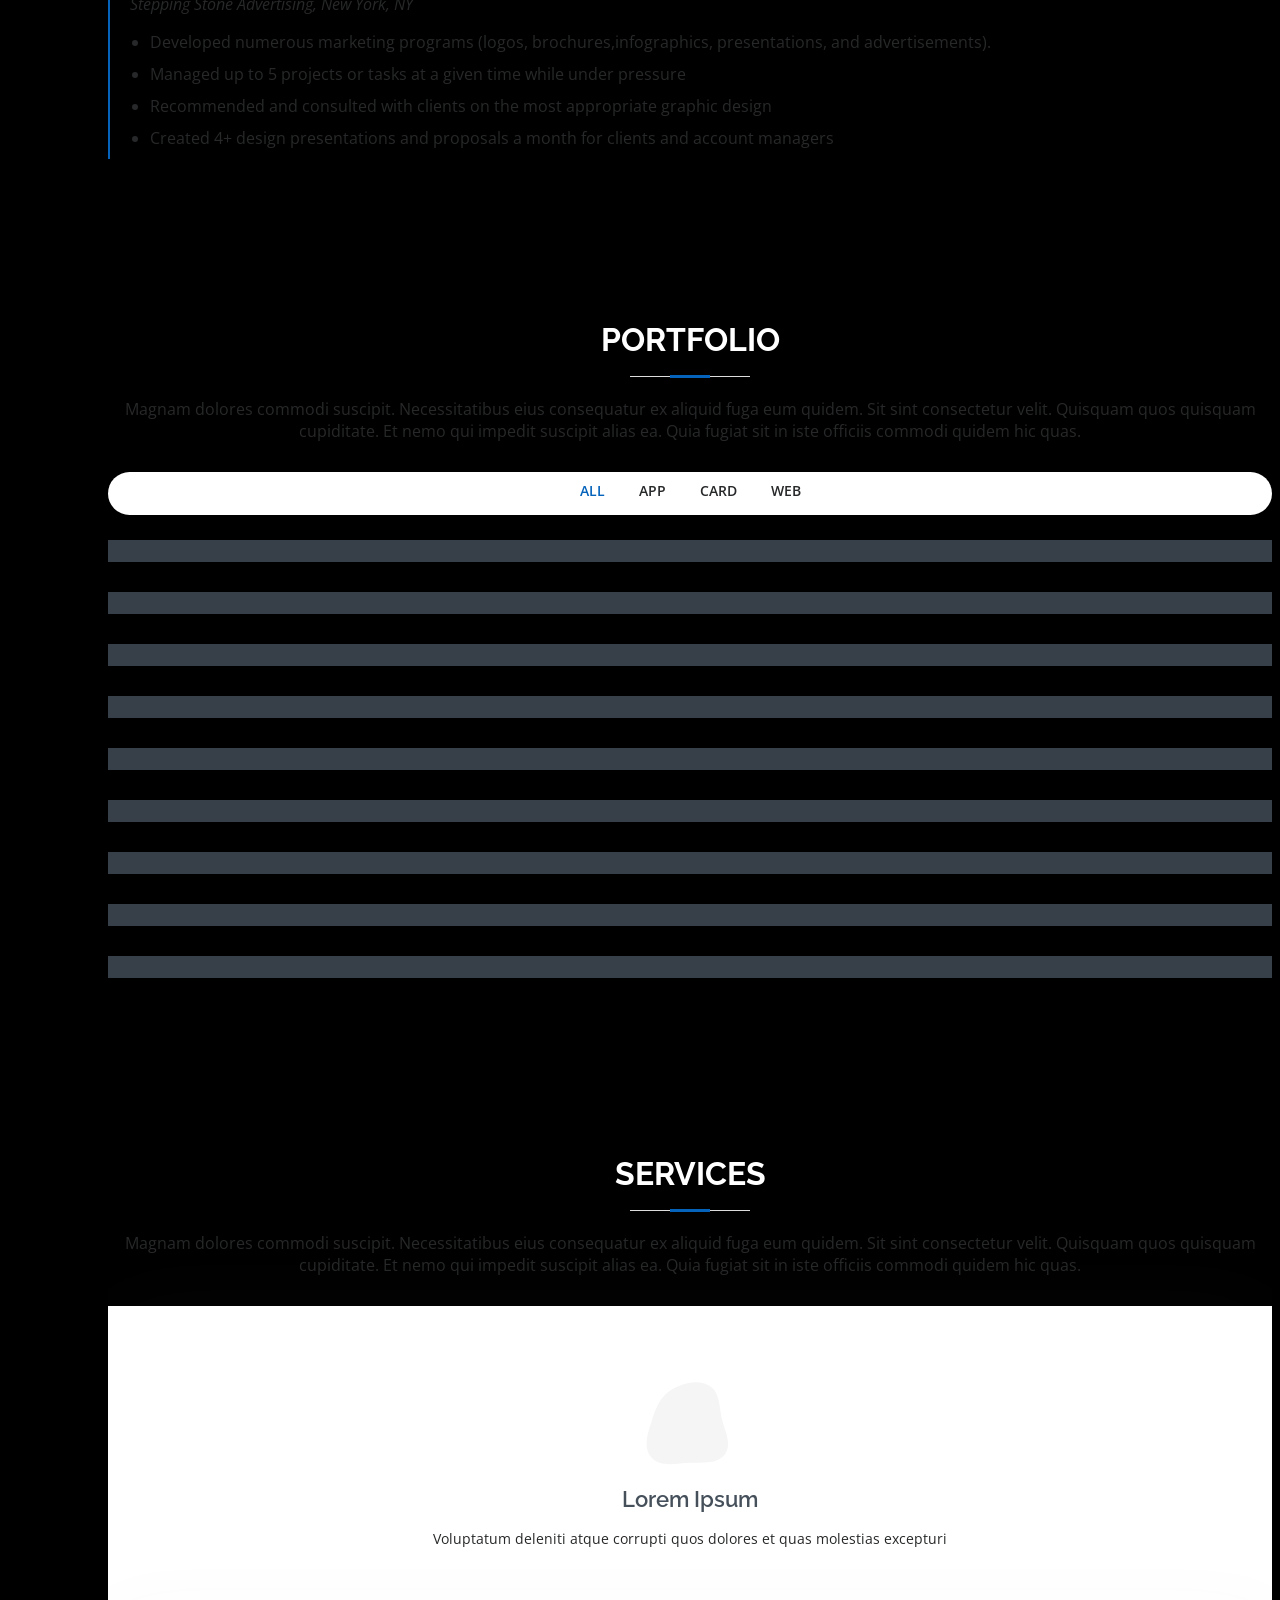
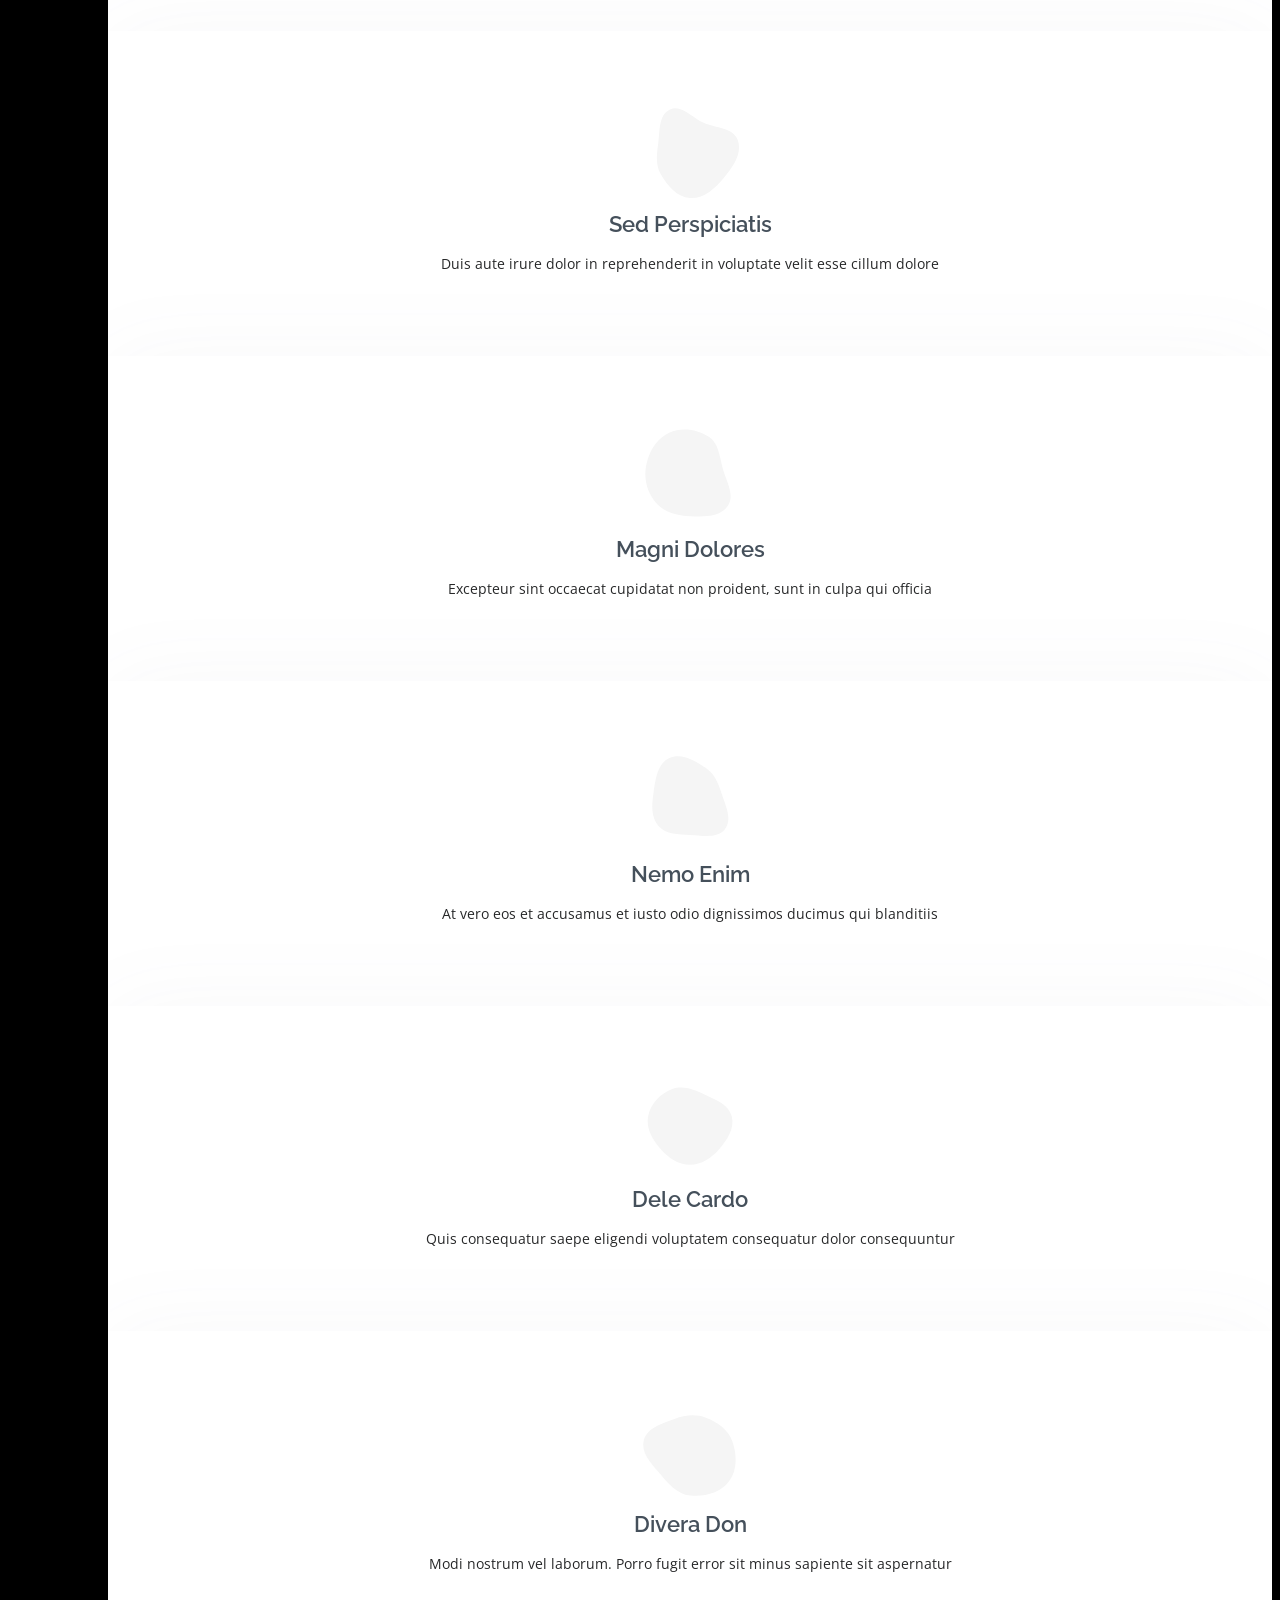
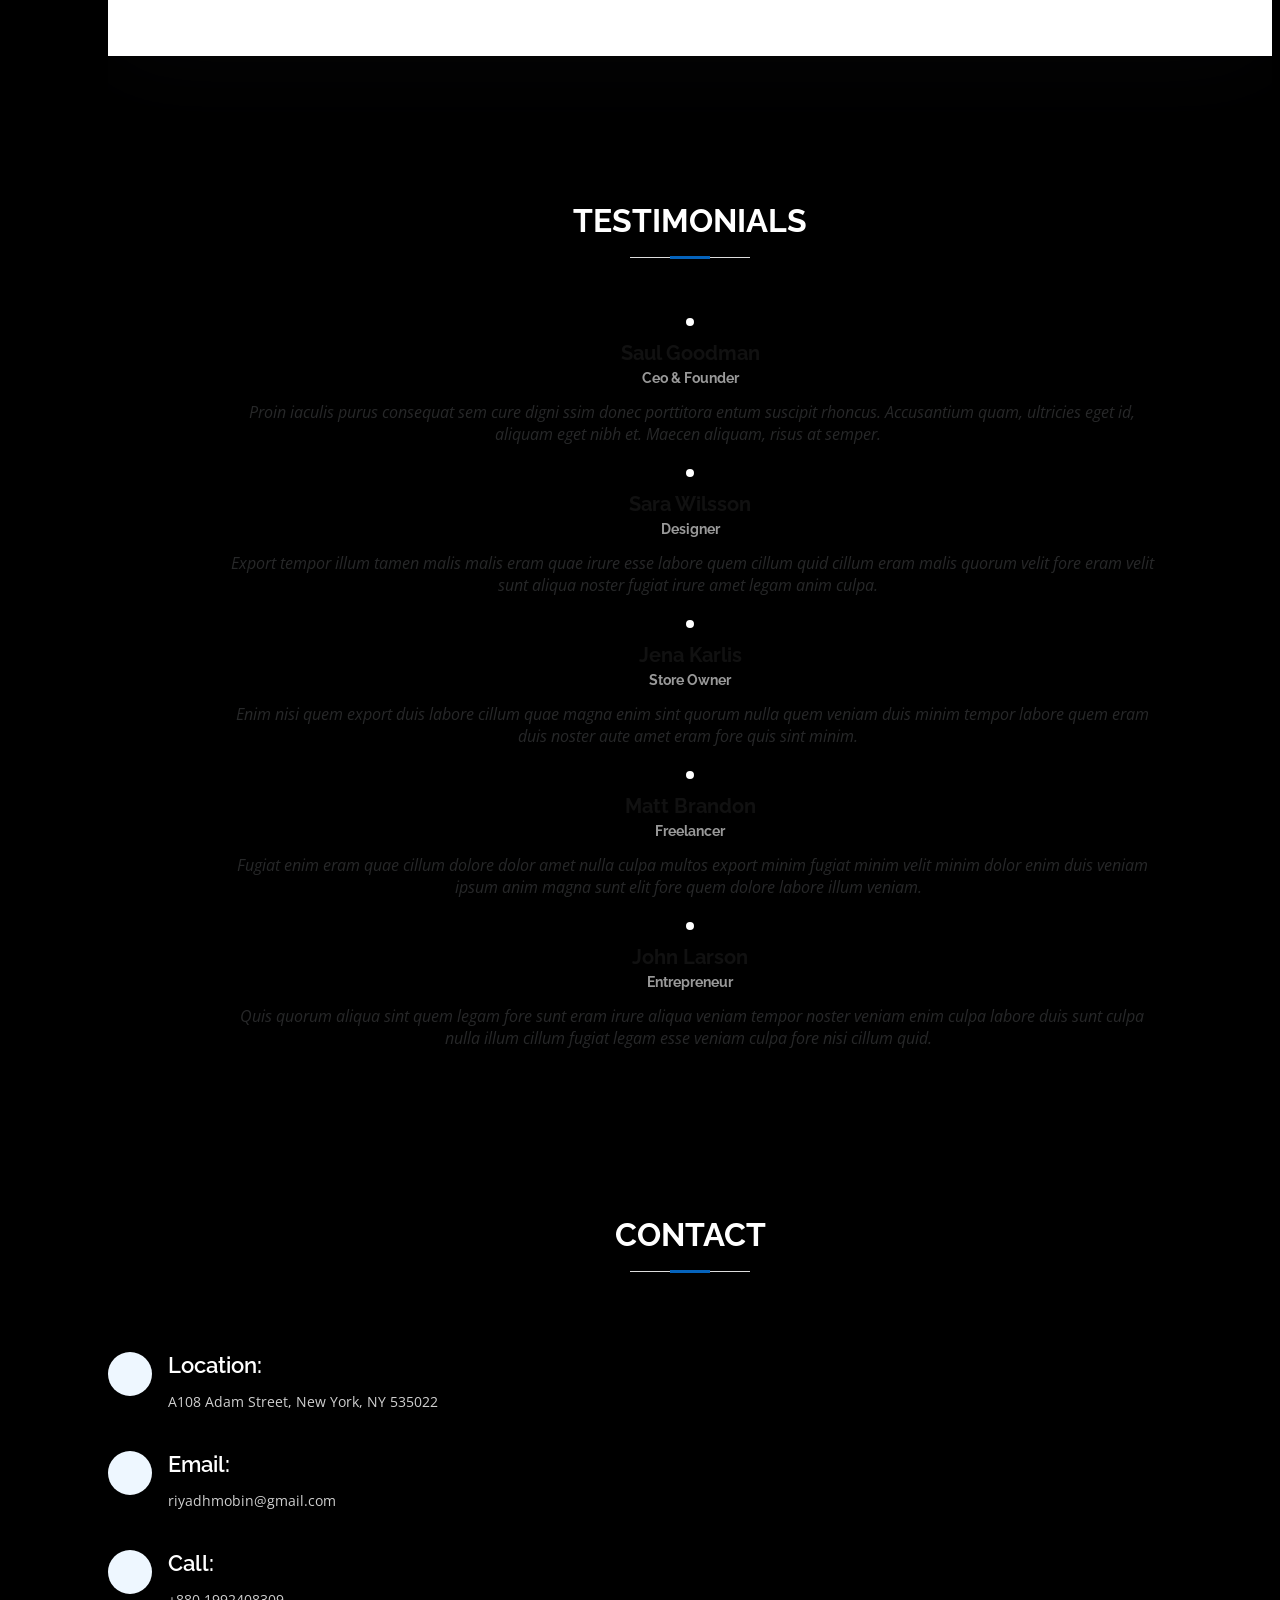
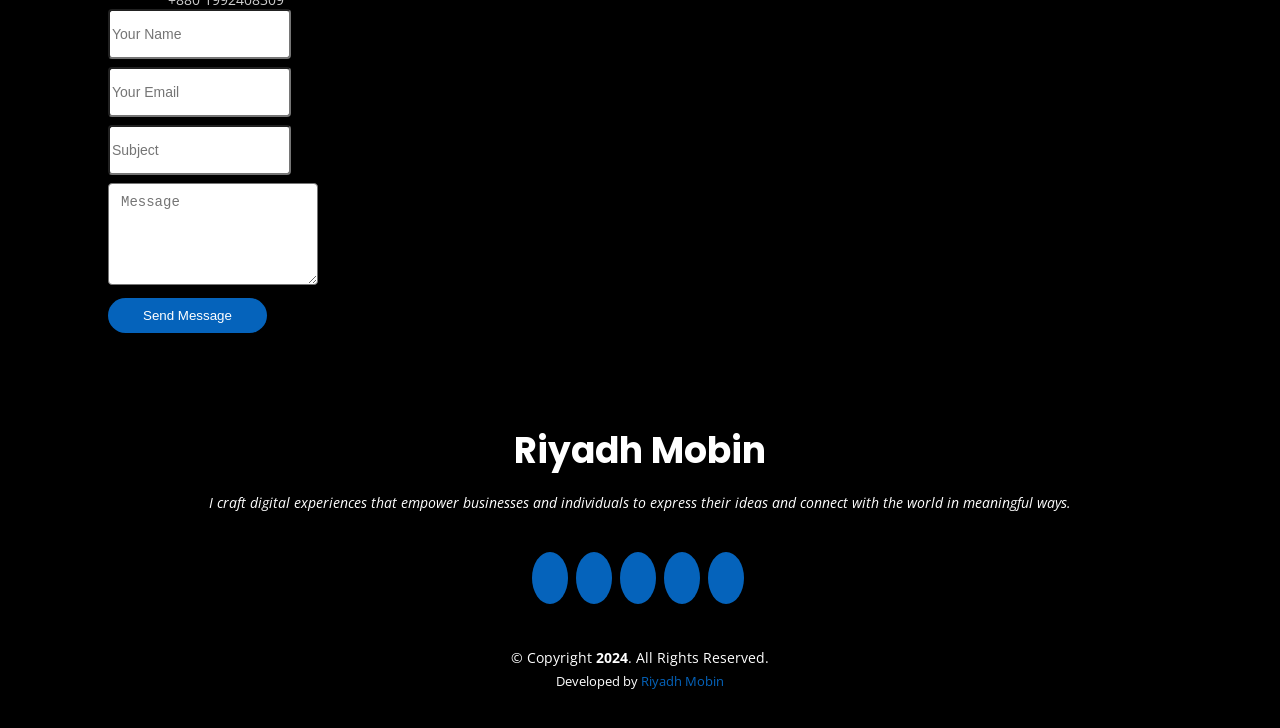
==== commit aa3b7e91: "reverted" ====
--- a/index.html
+++ b/index.html
@@ -50,10 +50,11 @@
 
   </header><!-- End Header -->
 
+
   <!-- ======= Hero Section ======= -->
   <section id="hero" class="d-flex flex-column justify-content-center">
     <div class="container" data-aos="zoom-in" data-aos-delay="100">
-      <h1>Riyadh Mobin</h1>
+      <h1>Mobinul Islam Riyadh</h1>
       <p>I'm <span class="typed" data-typed-items="Web Developer, Wordpress Expart"></span></p>
       <div class="social-links">
         <a href="#" class="twitter"><i class="bx bxl-twitter"></i></a>
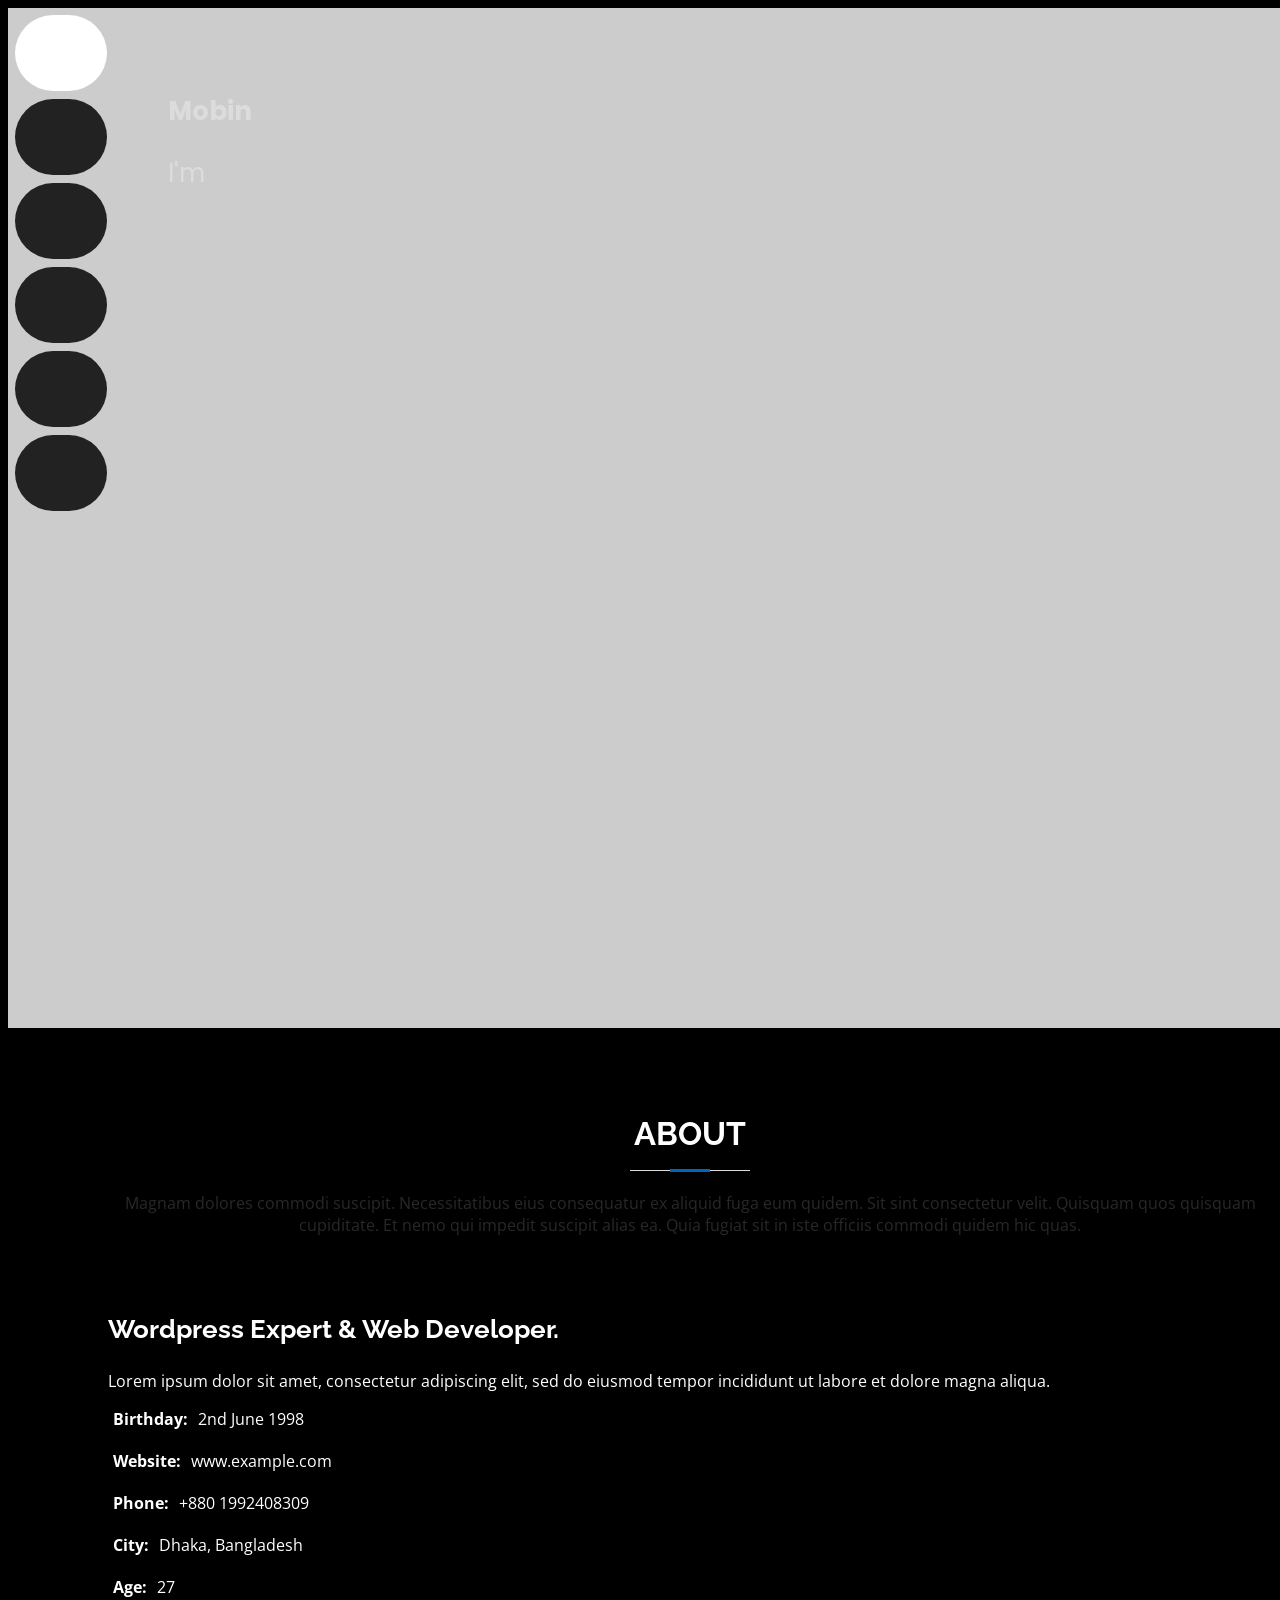
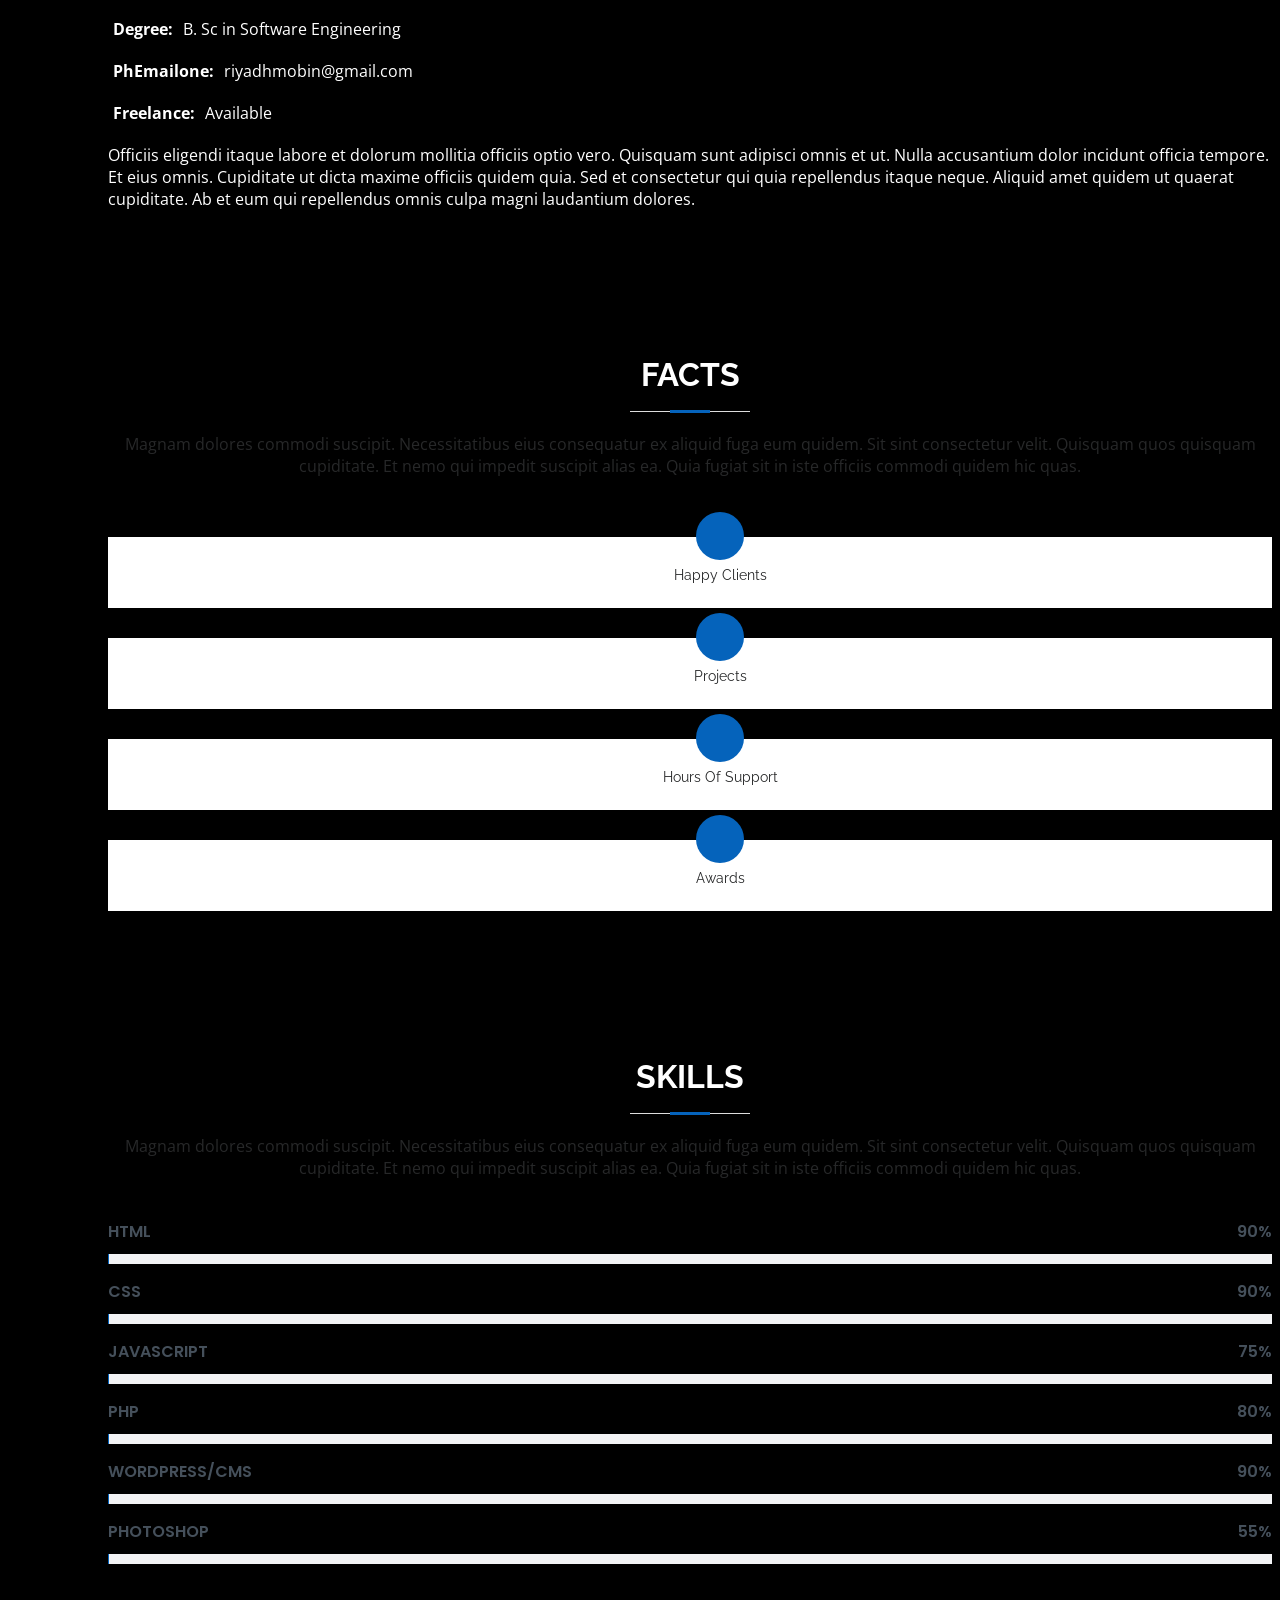
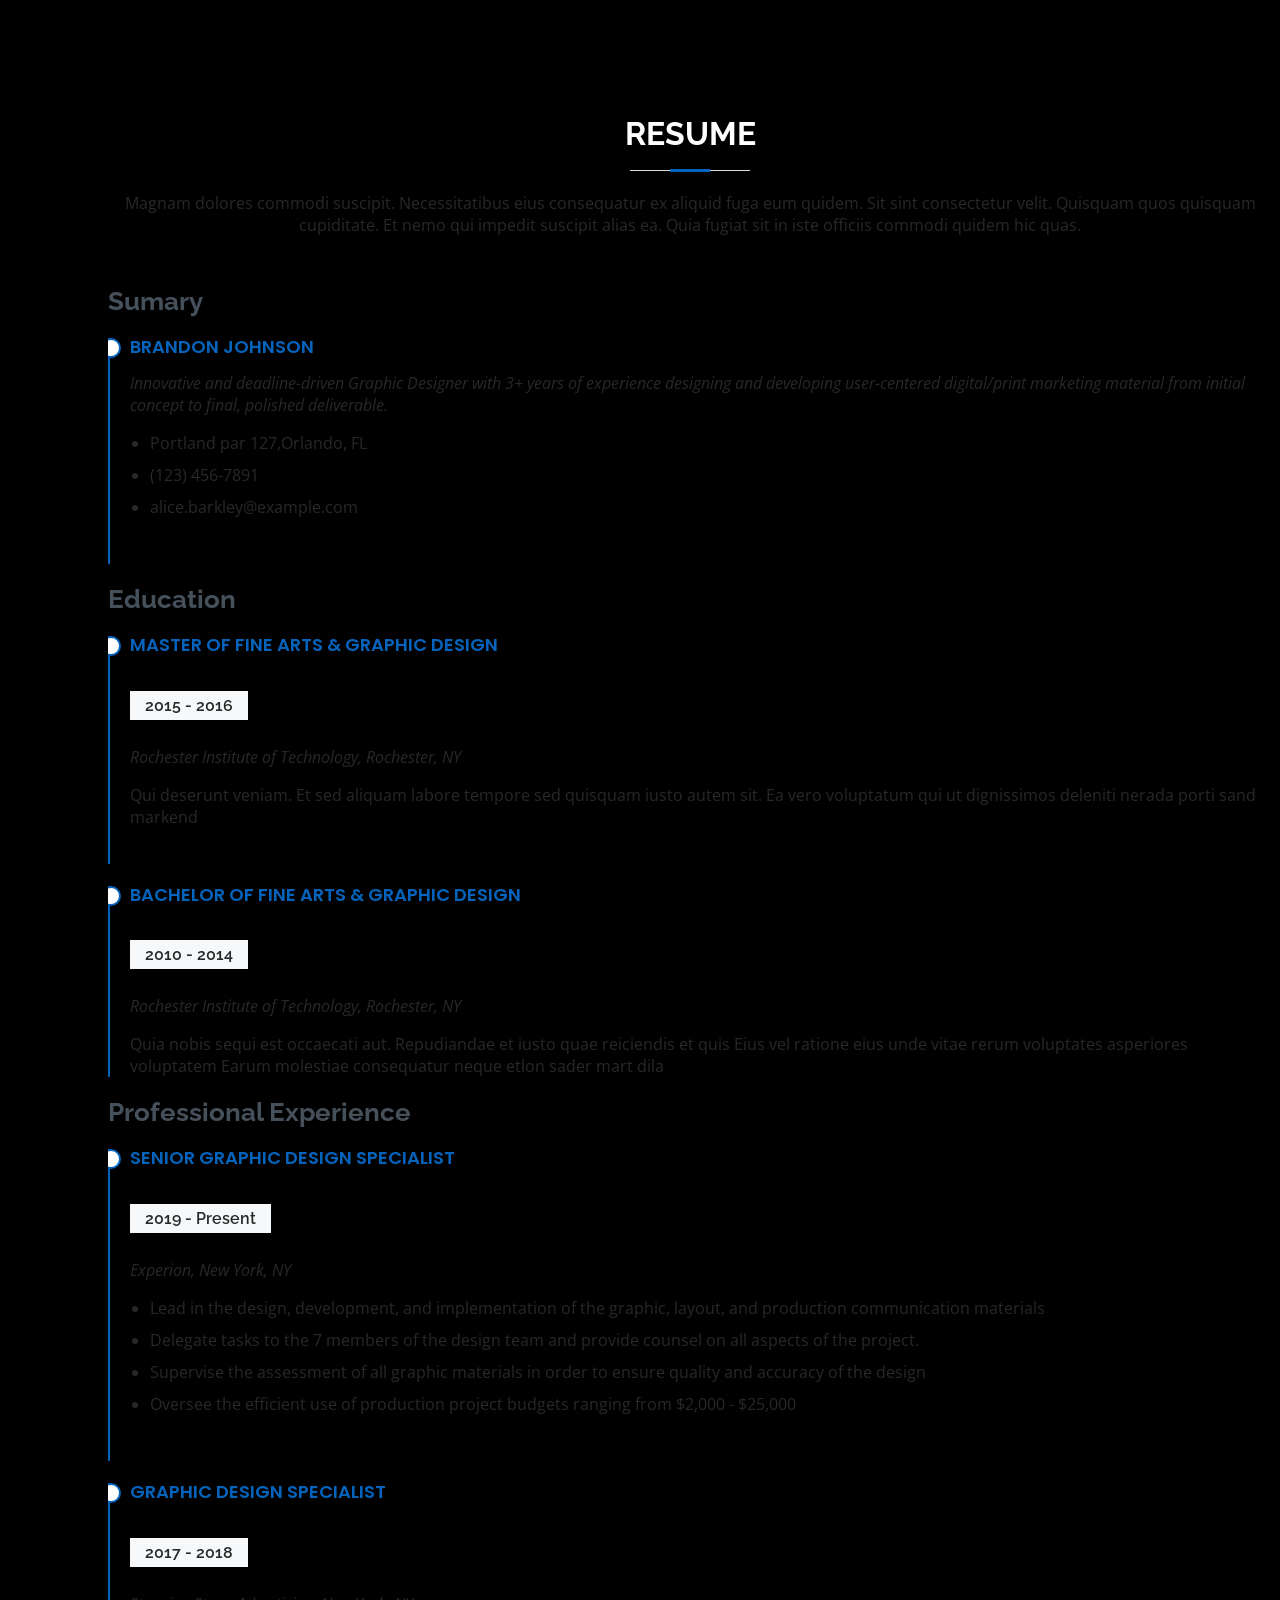
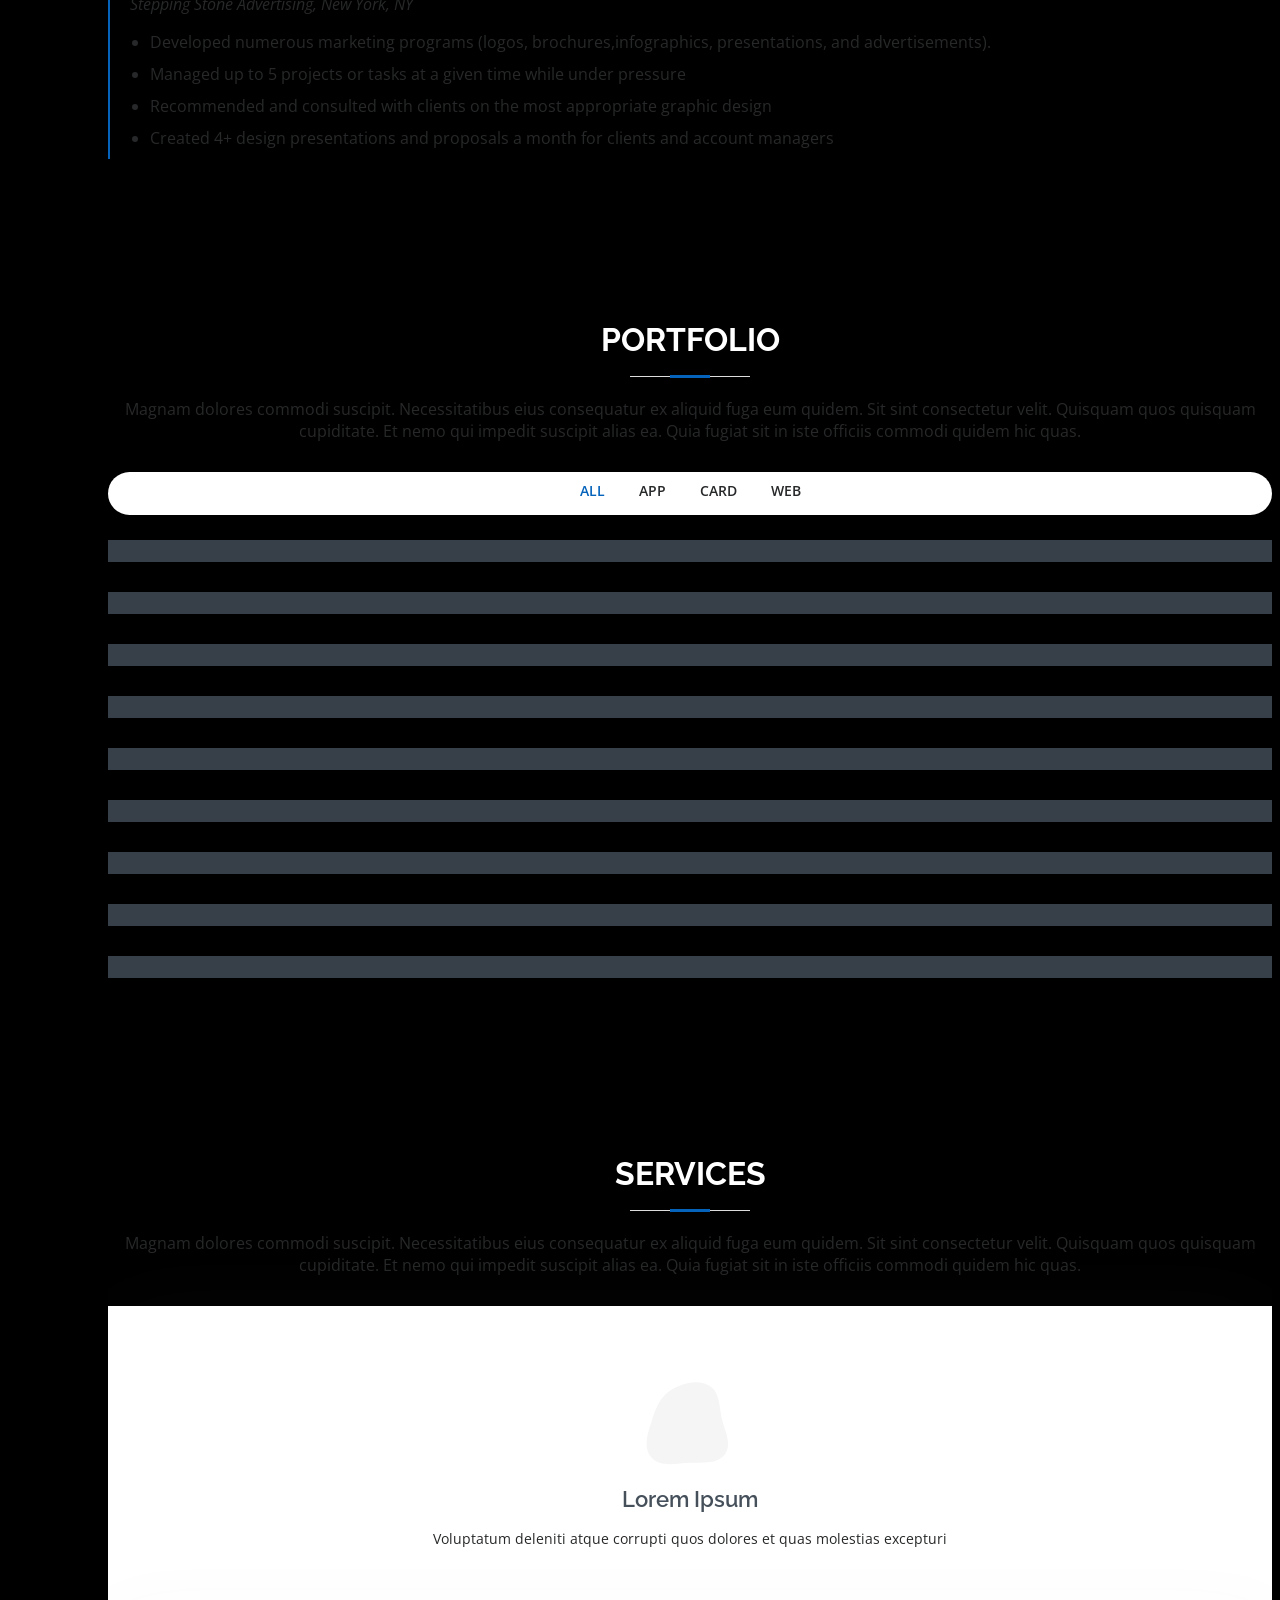
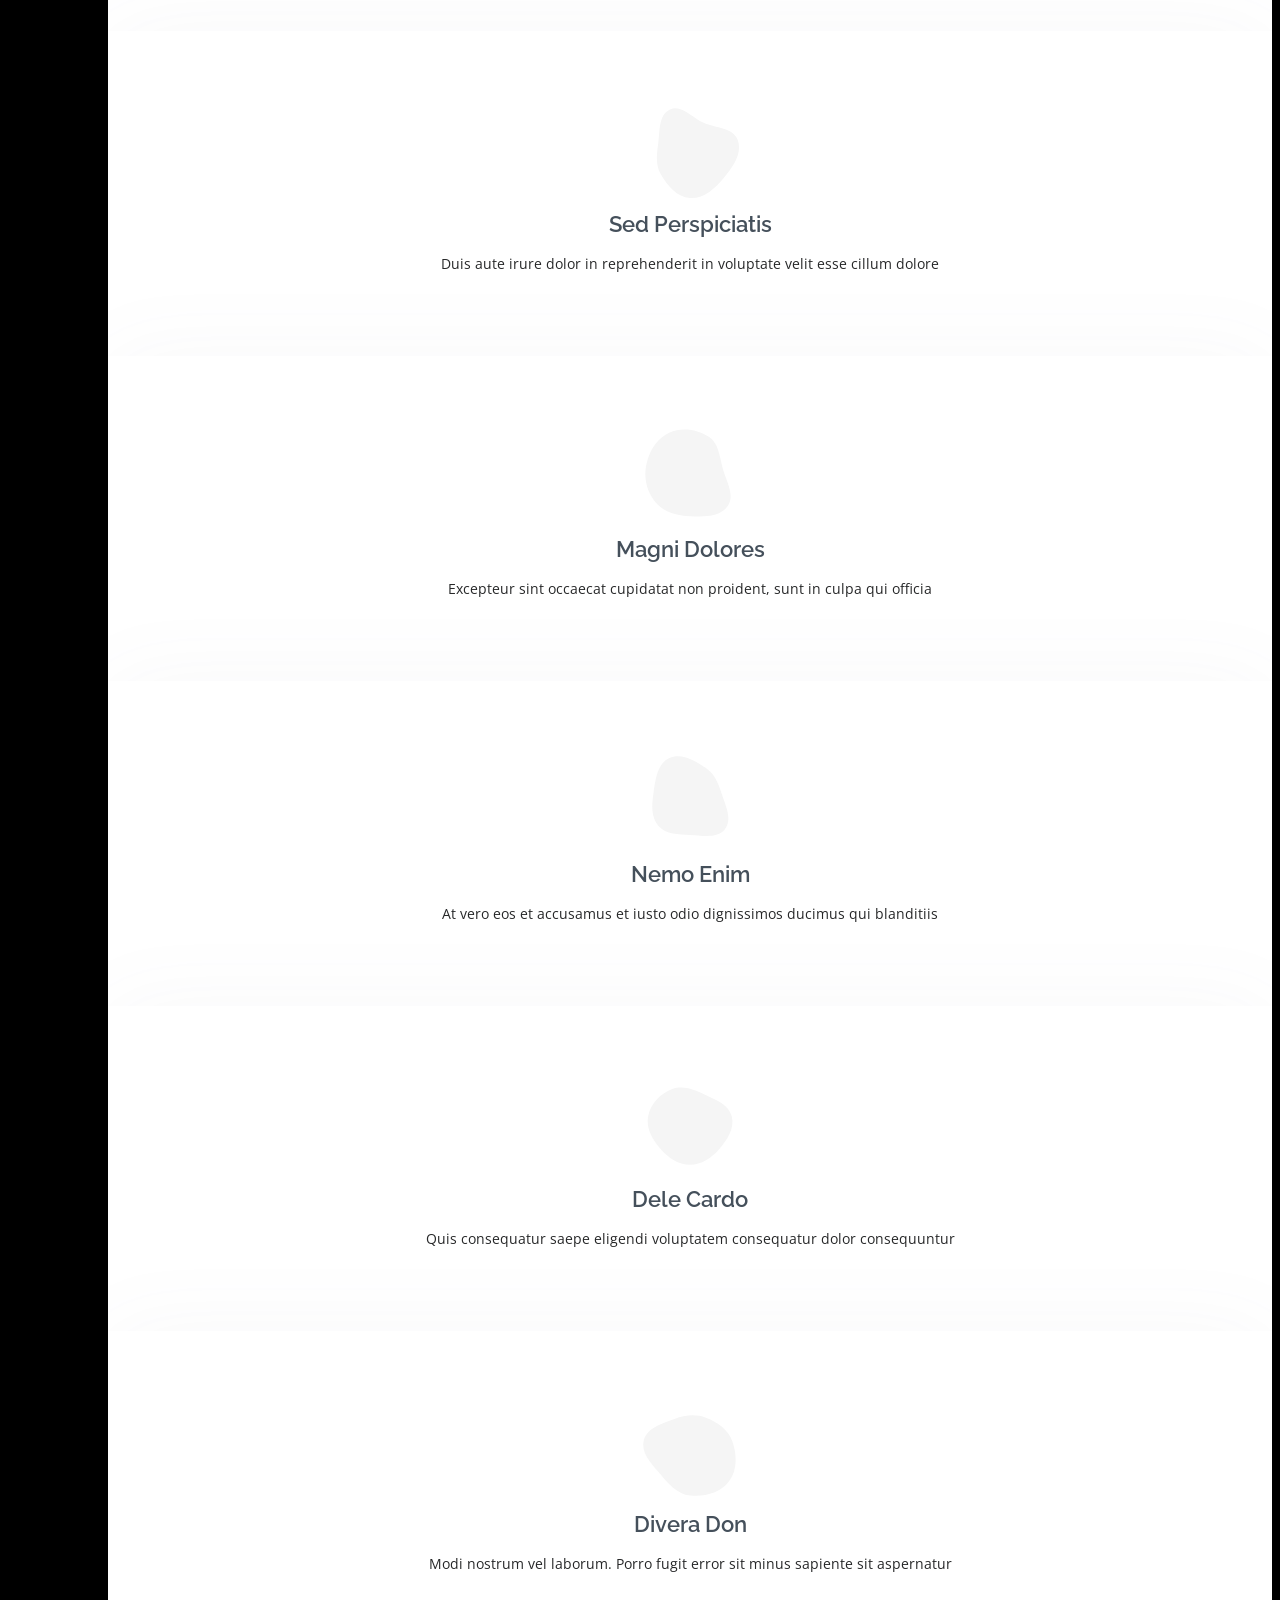
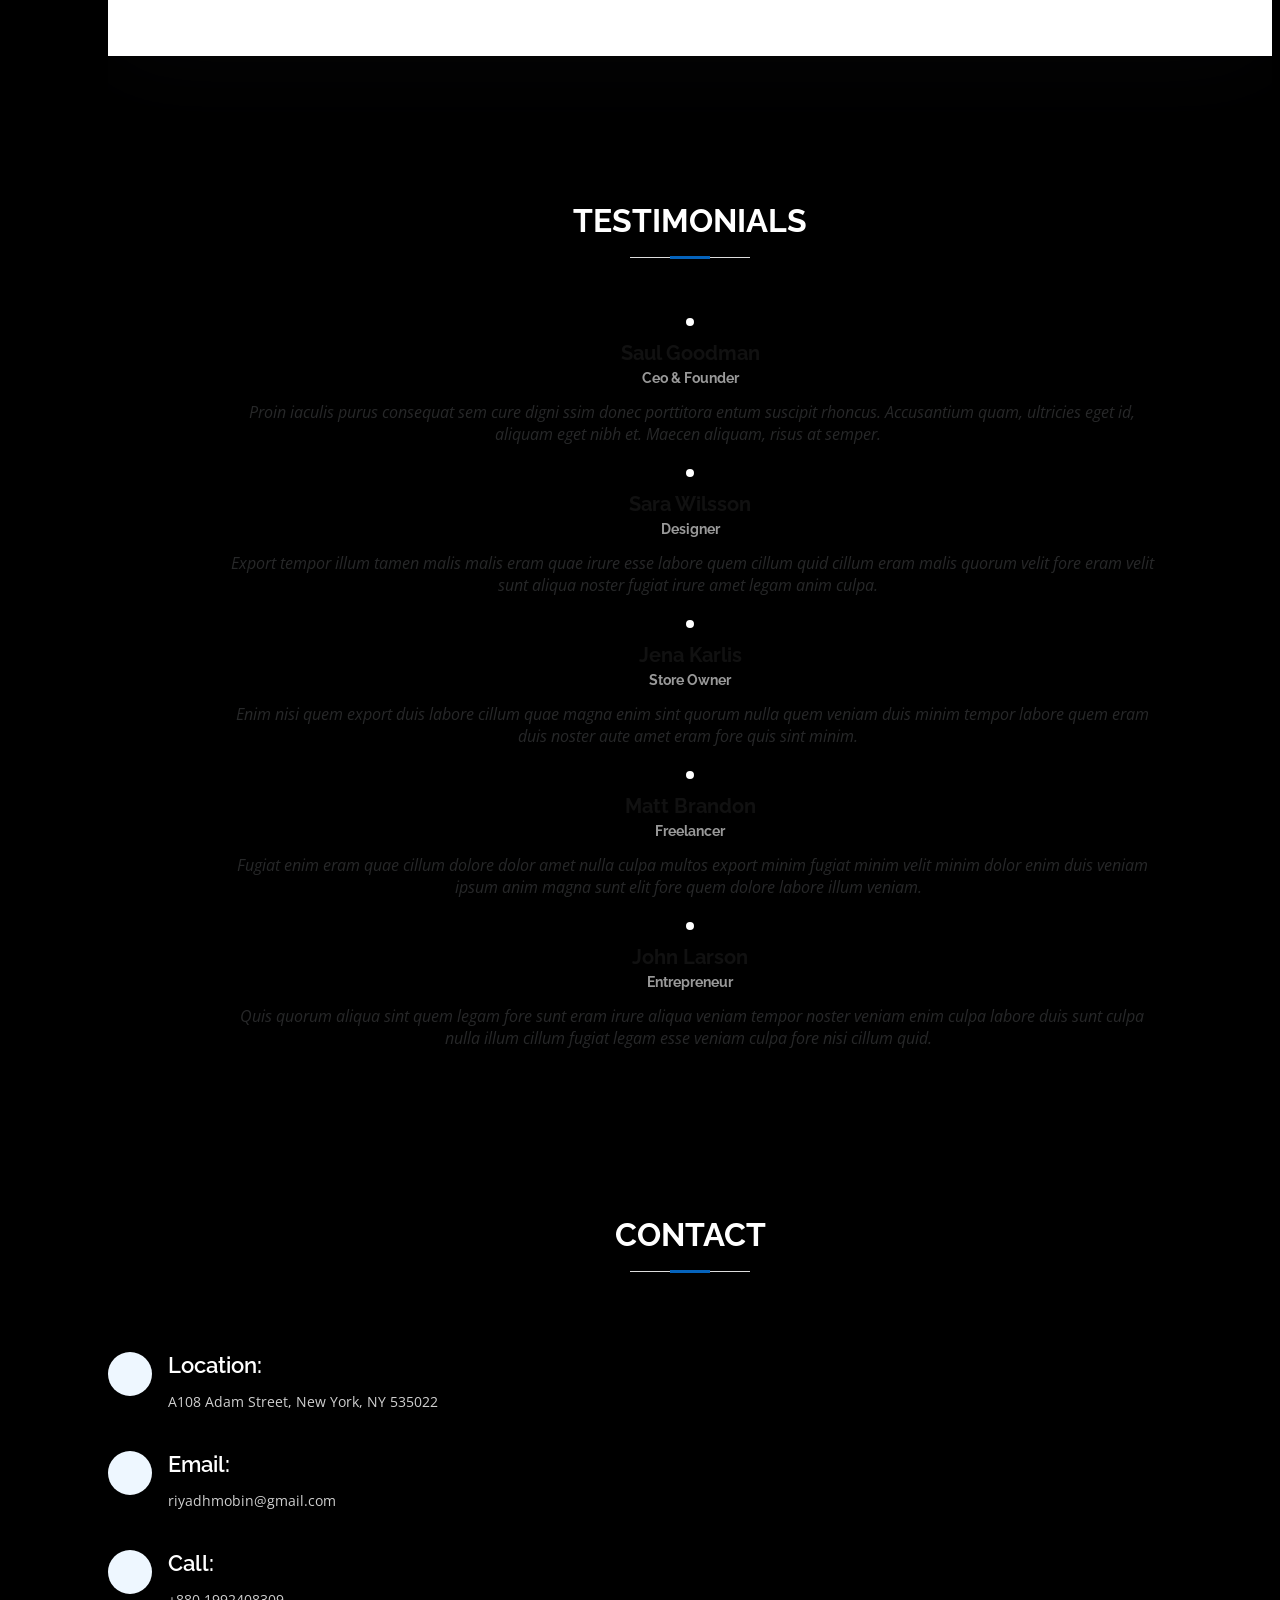
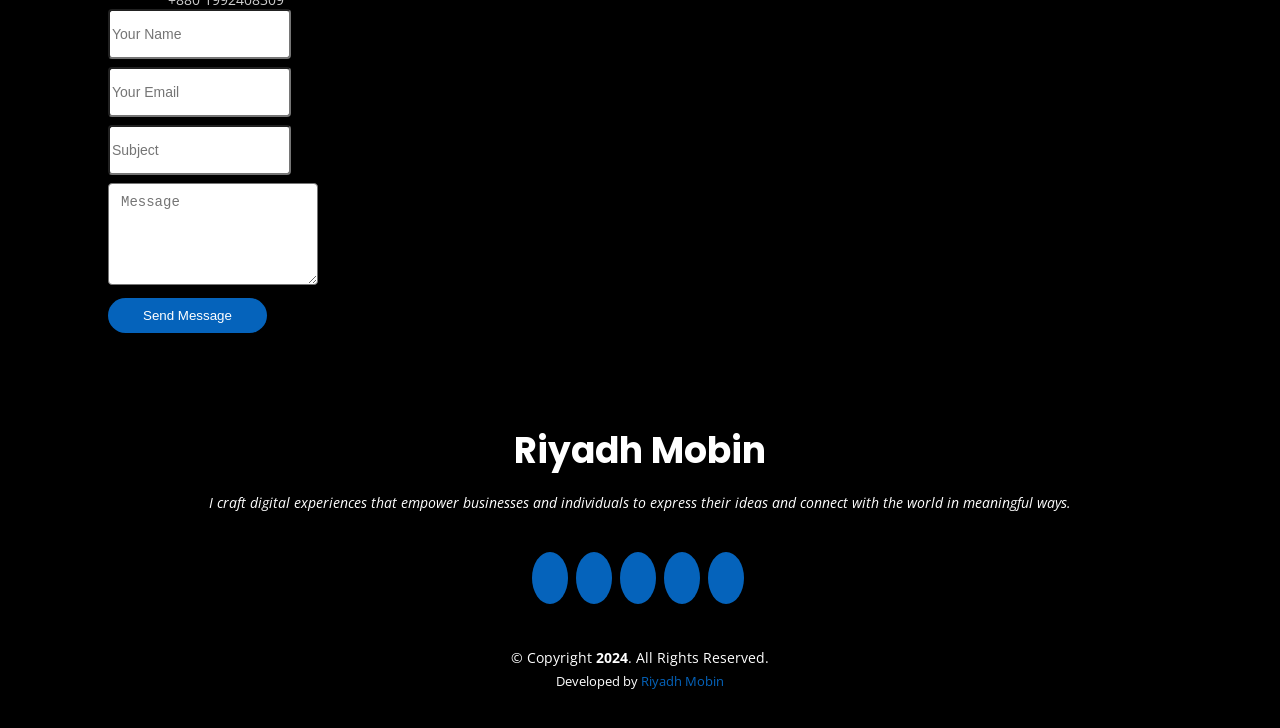
==== commit eacb33c0: "test" ====
--- a/index.html
+++ b/index.html
@@ -54,7 +54,7 @@
   <!-- ======= Hero Section ======= -->
   <section id="hero" class="d-flex flex-column justify-content-center">
     <div class="container" data-aos="zoom-in" data-aos-delay="100">
-      <h1>Mobinul Islam Riyadh</h1>
+      <h1 id="nameContainer"></h1>
       <p>I'm <span class="typed" data-typed-items="Web Developer, Wordpress Expart"></span></p>
       <div class="social-links">
         <a href="#" class="twitter"><i class="bx bxl-twitter"></i></a>
@@ -65,6 +65,16 @@
       </div>
     </div>
   </section><!-- End Hero -->
+
+  <script>
+    var nam = "Mobin";
+
+    // Select the HTML elements where you want to insert the variables
+    var nameContainer = document.getElementById("nameContainer");
+
+    // Modify the content of the selected elements
+    nameContainer.innerHTML = "<p>" + nam + "</p>";
+  </script>
 
   <main id="main">
 
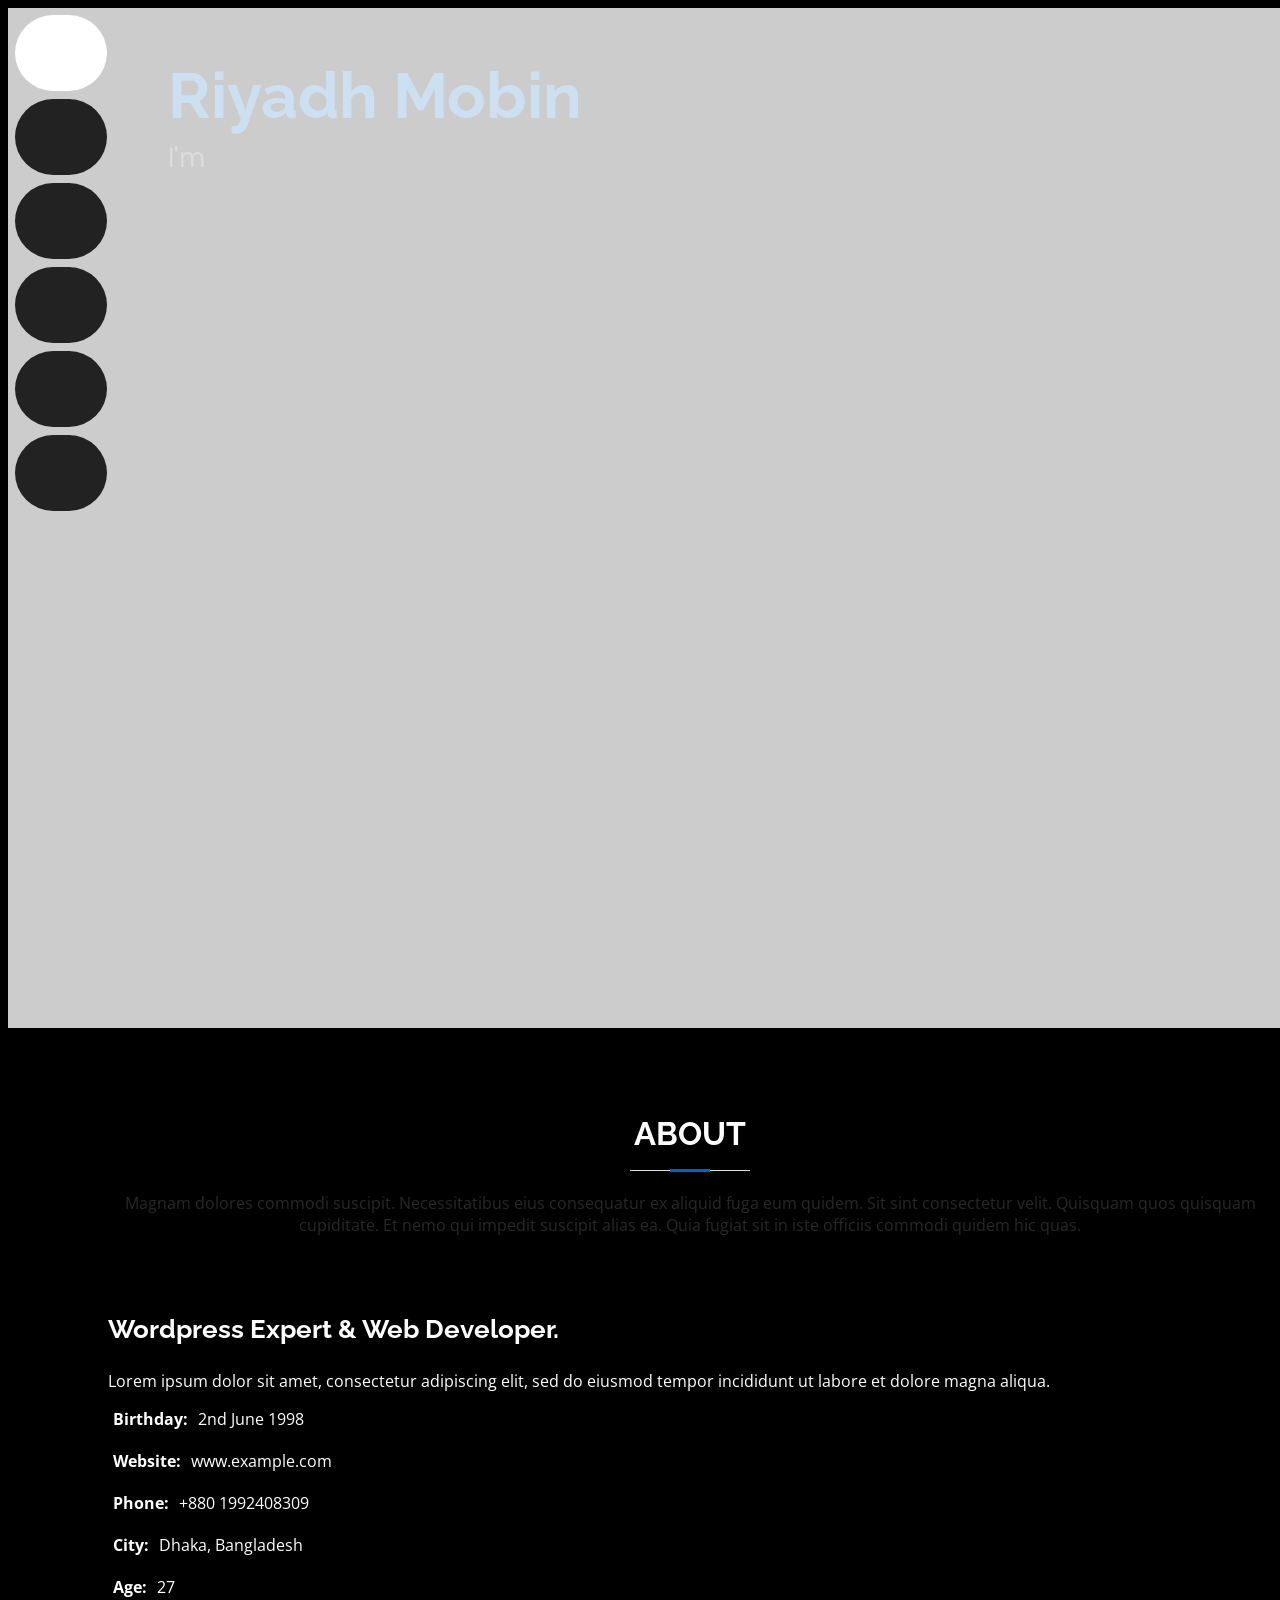
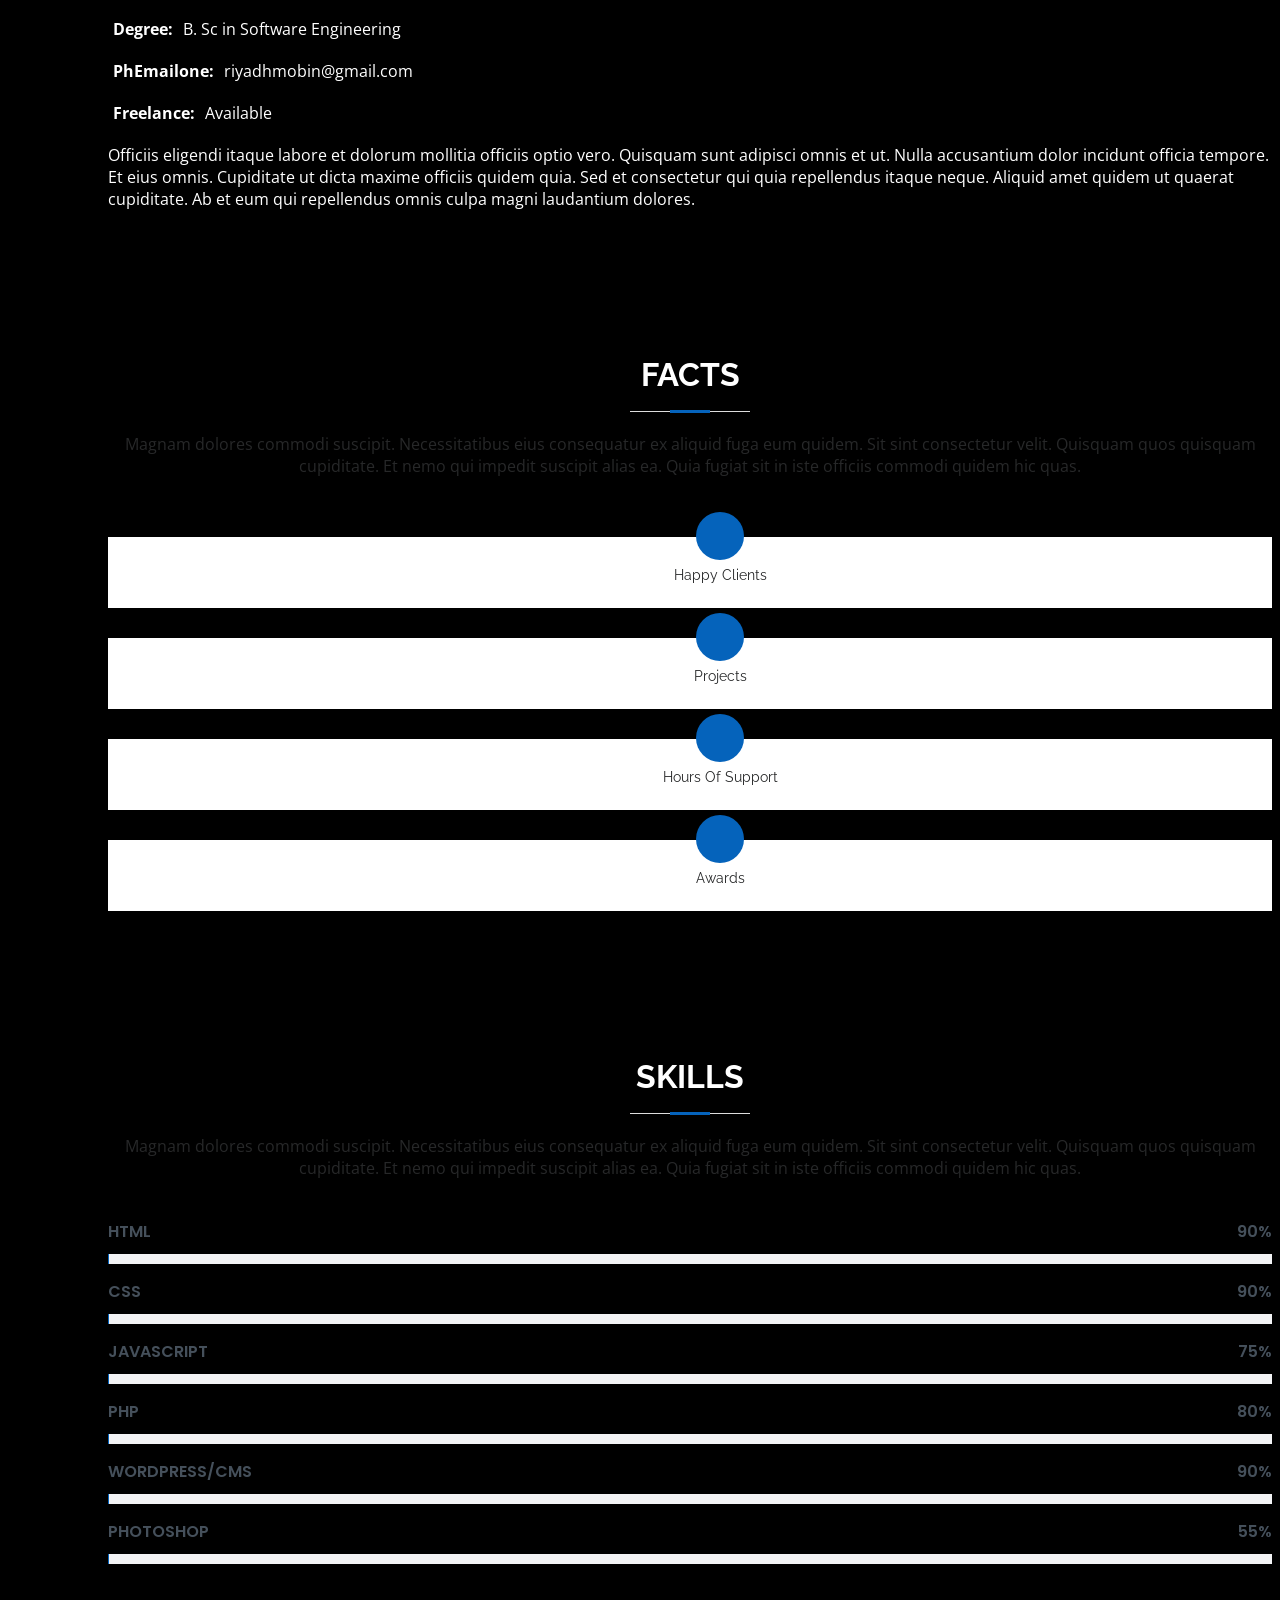
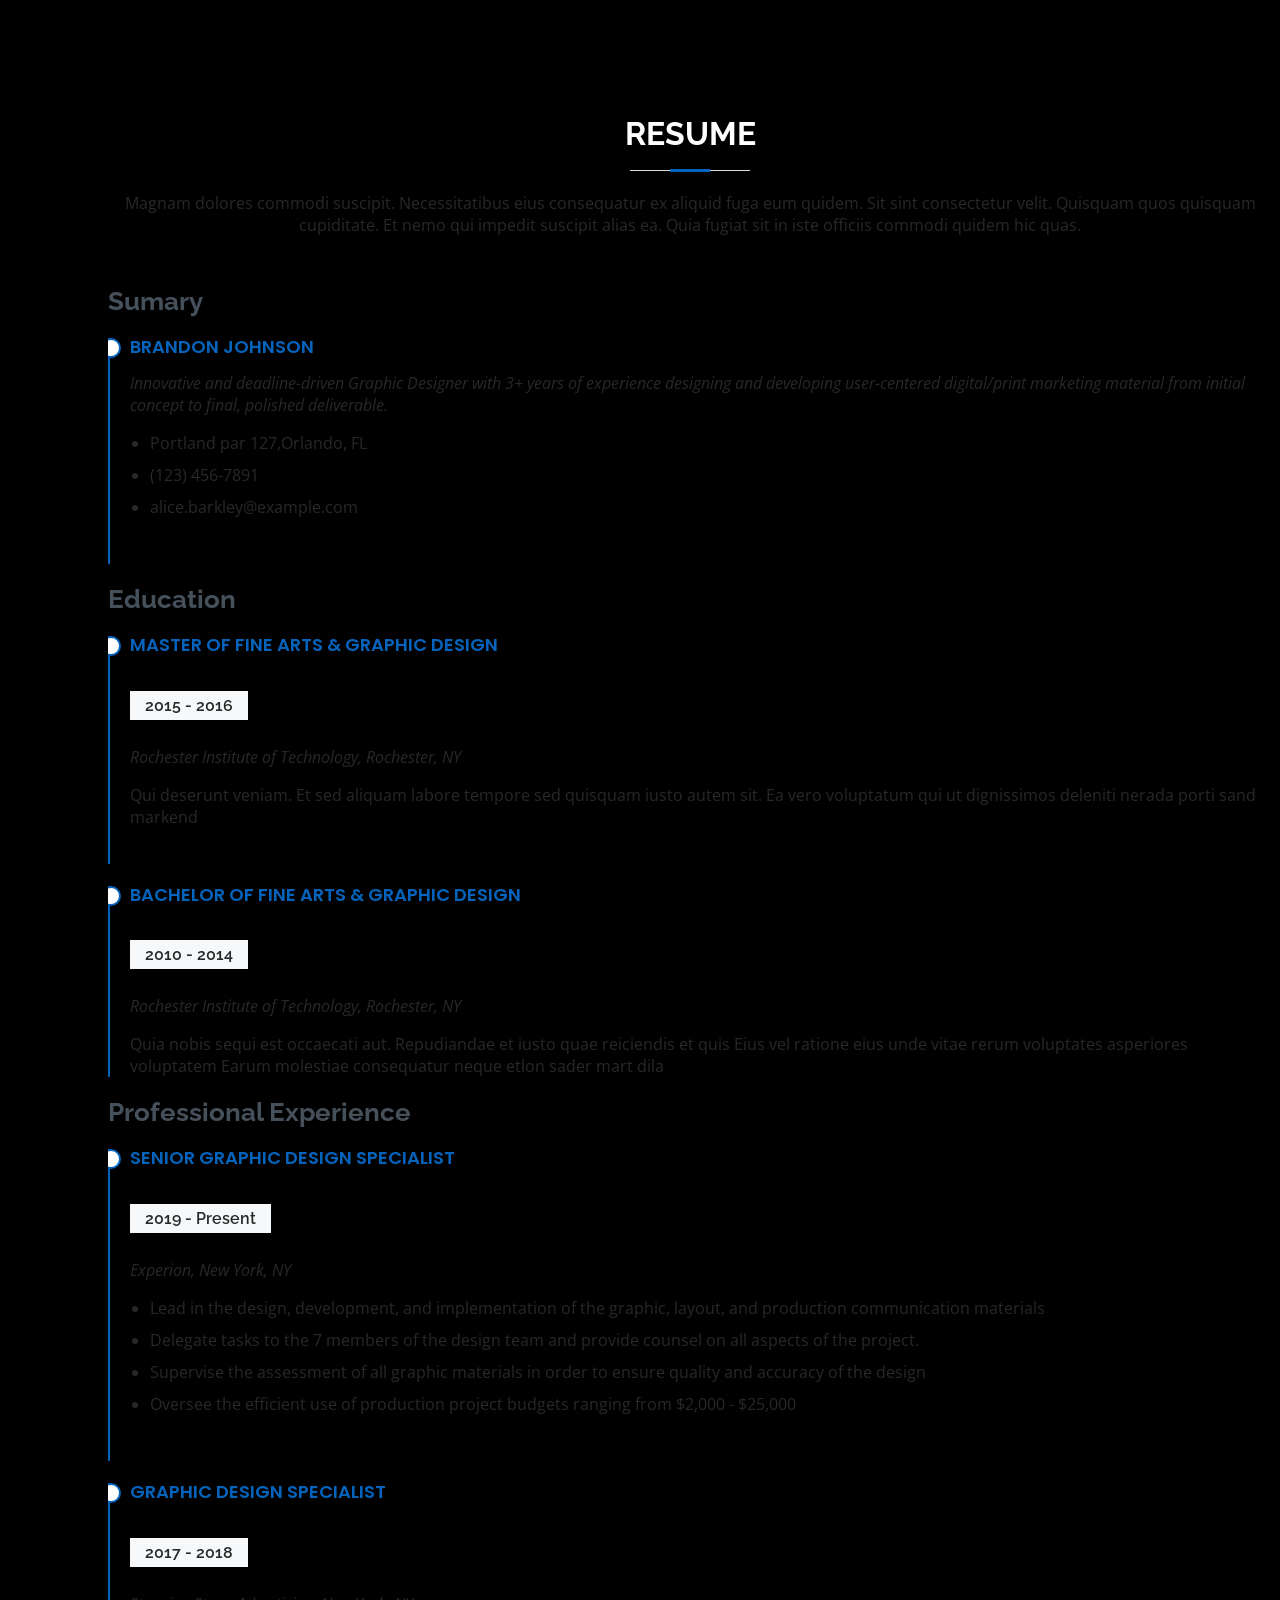
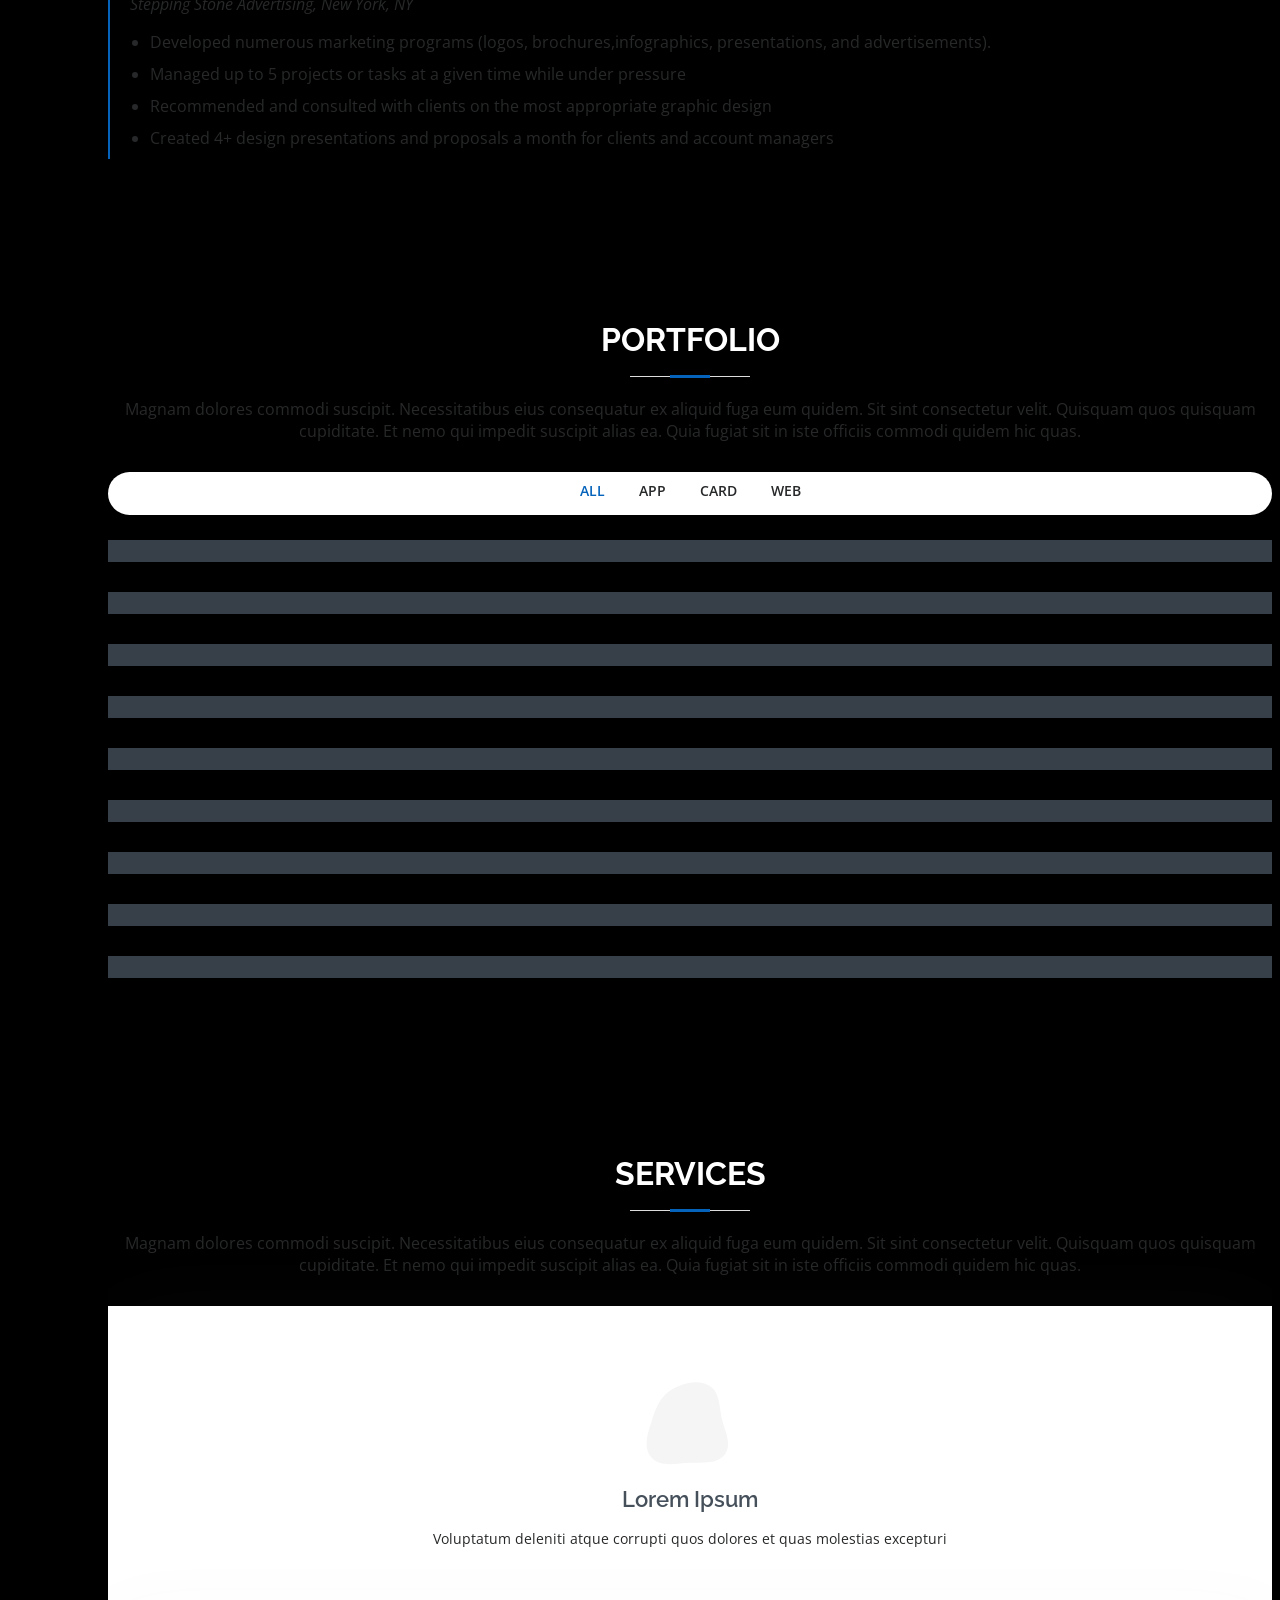
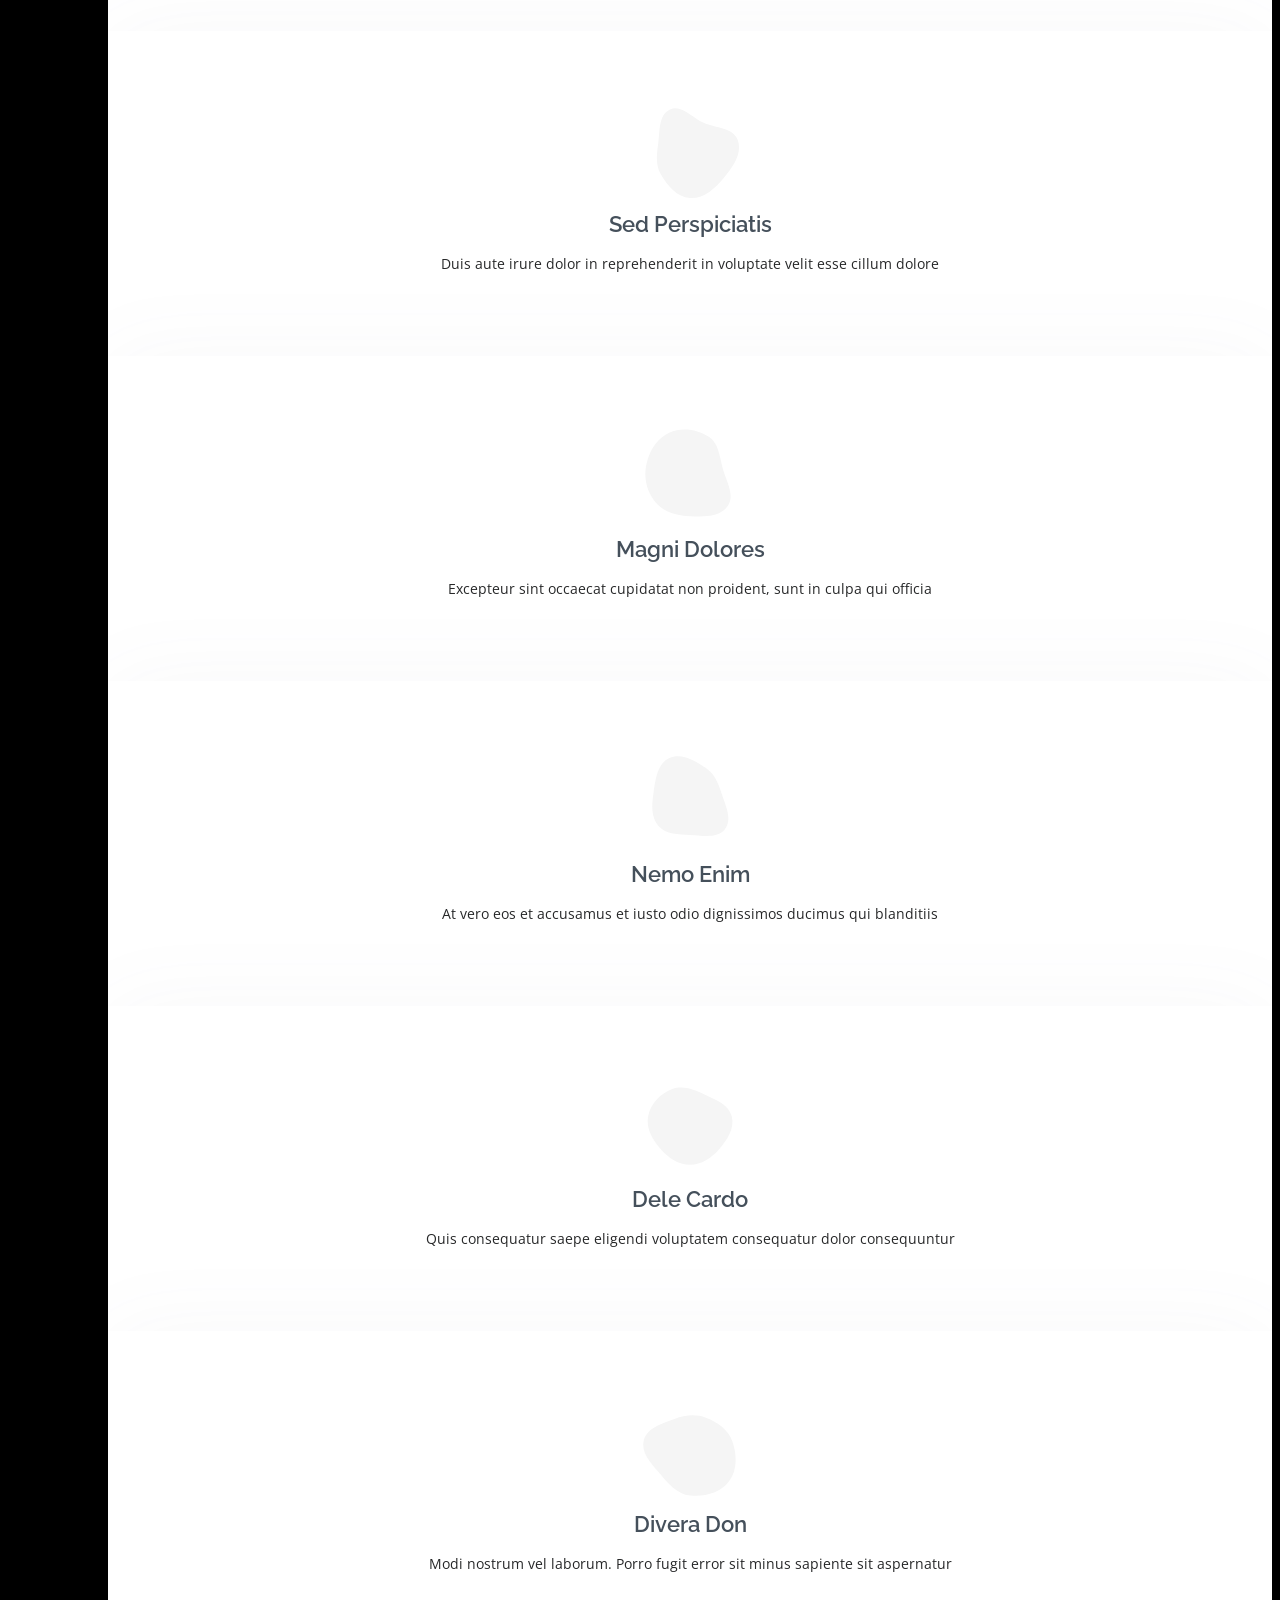
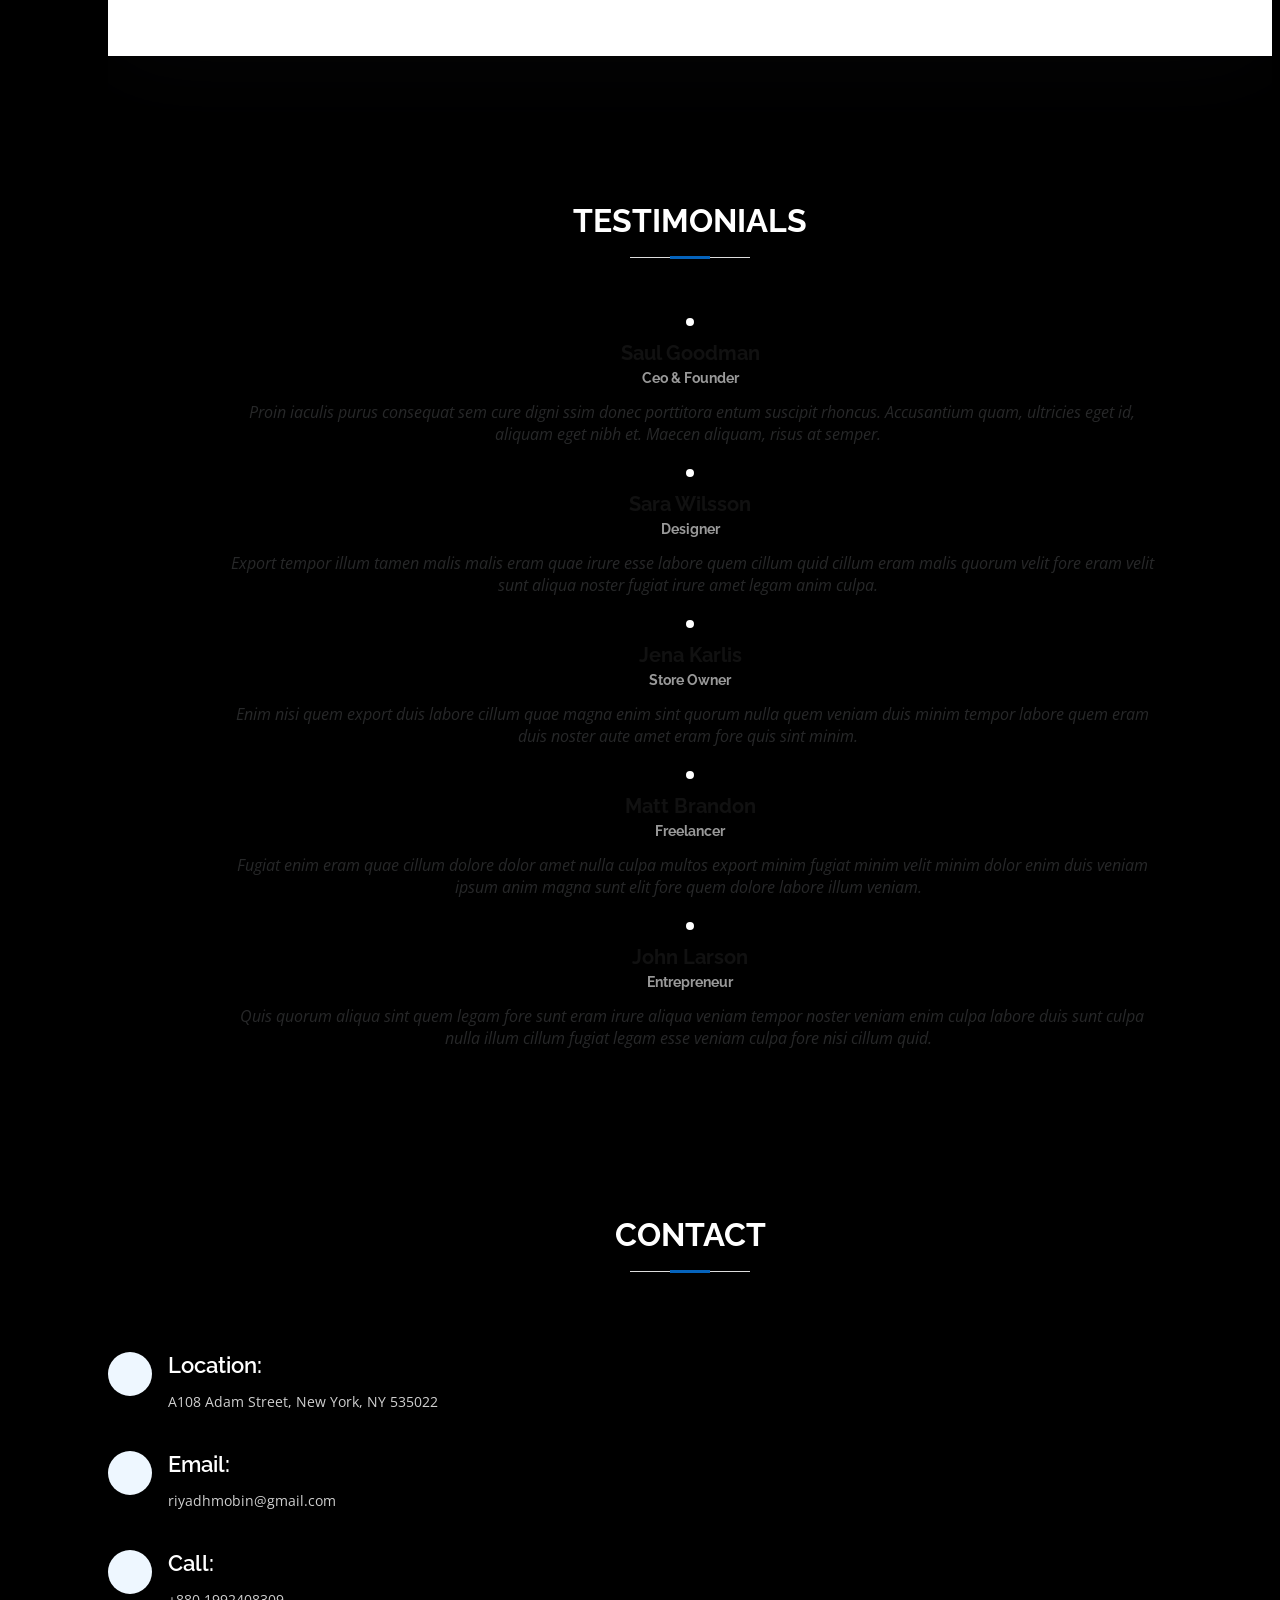
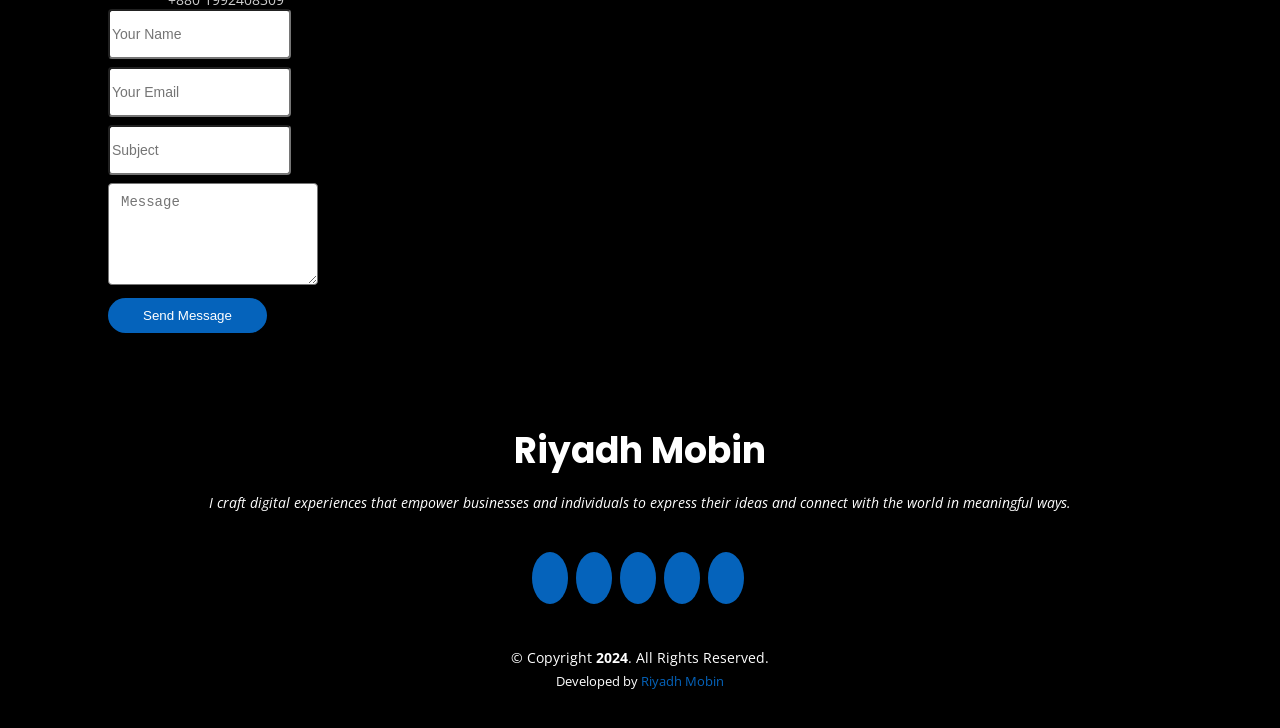
==== commit 3e5b9afb: "concept" ====
--- a/index.html
+++ b/index.html
@@ -54,7 +54,7 @@
   <!-- ======= Hero Section ======= -->
   <section id="hero" class="d-flex flex-column justify-content-center">
     <div class="container" data-aos="zoom-in" data-aos-delay="100">
-      <h1 id="nameContainer"></h1>
+      <h1 id="hero_section"></h1>
       <p>I'm <span class="typed" data-typed-items="Web Developer, Wordpress Expart"></span></p>
       <div class="social-links">
         <a href="#" class="twitter"><i class="bx bxl-twitter"></i></a>
@@ -65,16 +65,6 @@
       </div>
     </div>
   </section><!-- End Hero -->
-
-  <script>
-    var nam = "Mobin";
-
-    // Select the HTML elements where you want to insert the variables
-    var nameContainer = document.getElementById("nameContainer");
-
-    // Modify the content of the selected elements
-    nameContainer.innerHTML = "<p>" + nam + "</p>";
-  </script>
 
   <main id="main">
 
@@ -741,7 +731,7 @@
   <script src="assets/vendor/typed.js/typed.umd.js"></script>
   <script src="assets/vendor/waypoints/noframework.waypoints.js"></script>
   <script src="assets/vendor/php-email-form/validate.js"></script>
-
+  <script src="assets/js/data.js"></script>
   <!-- Template Main JS File -->
   <script src="assets/js/main.js"></script>
 
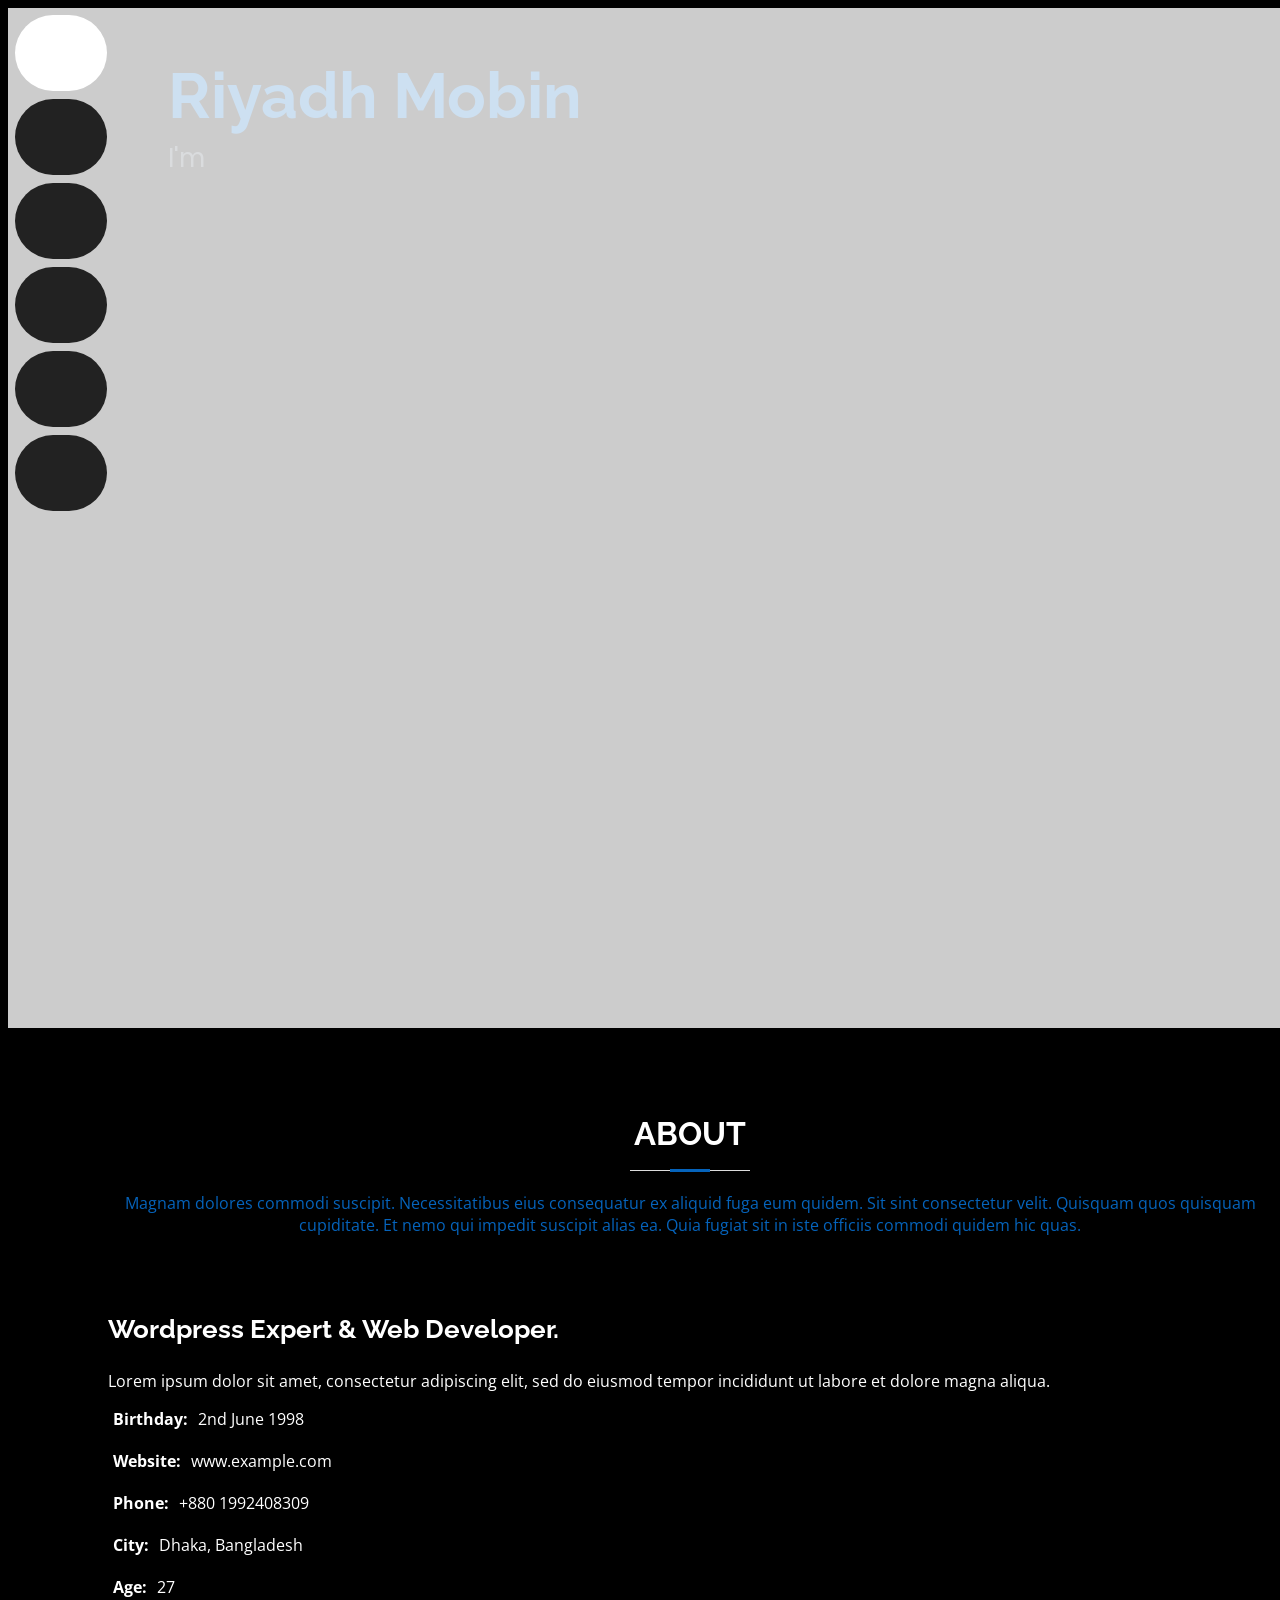
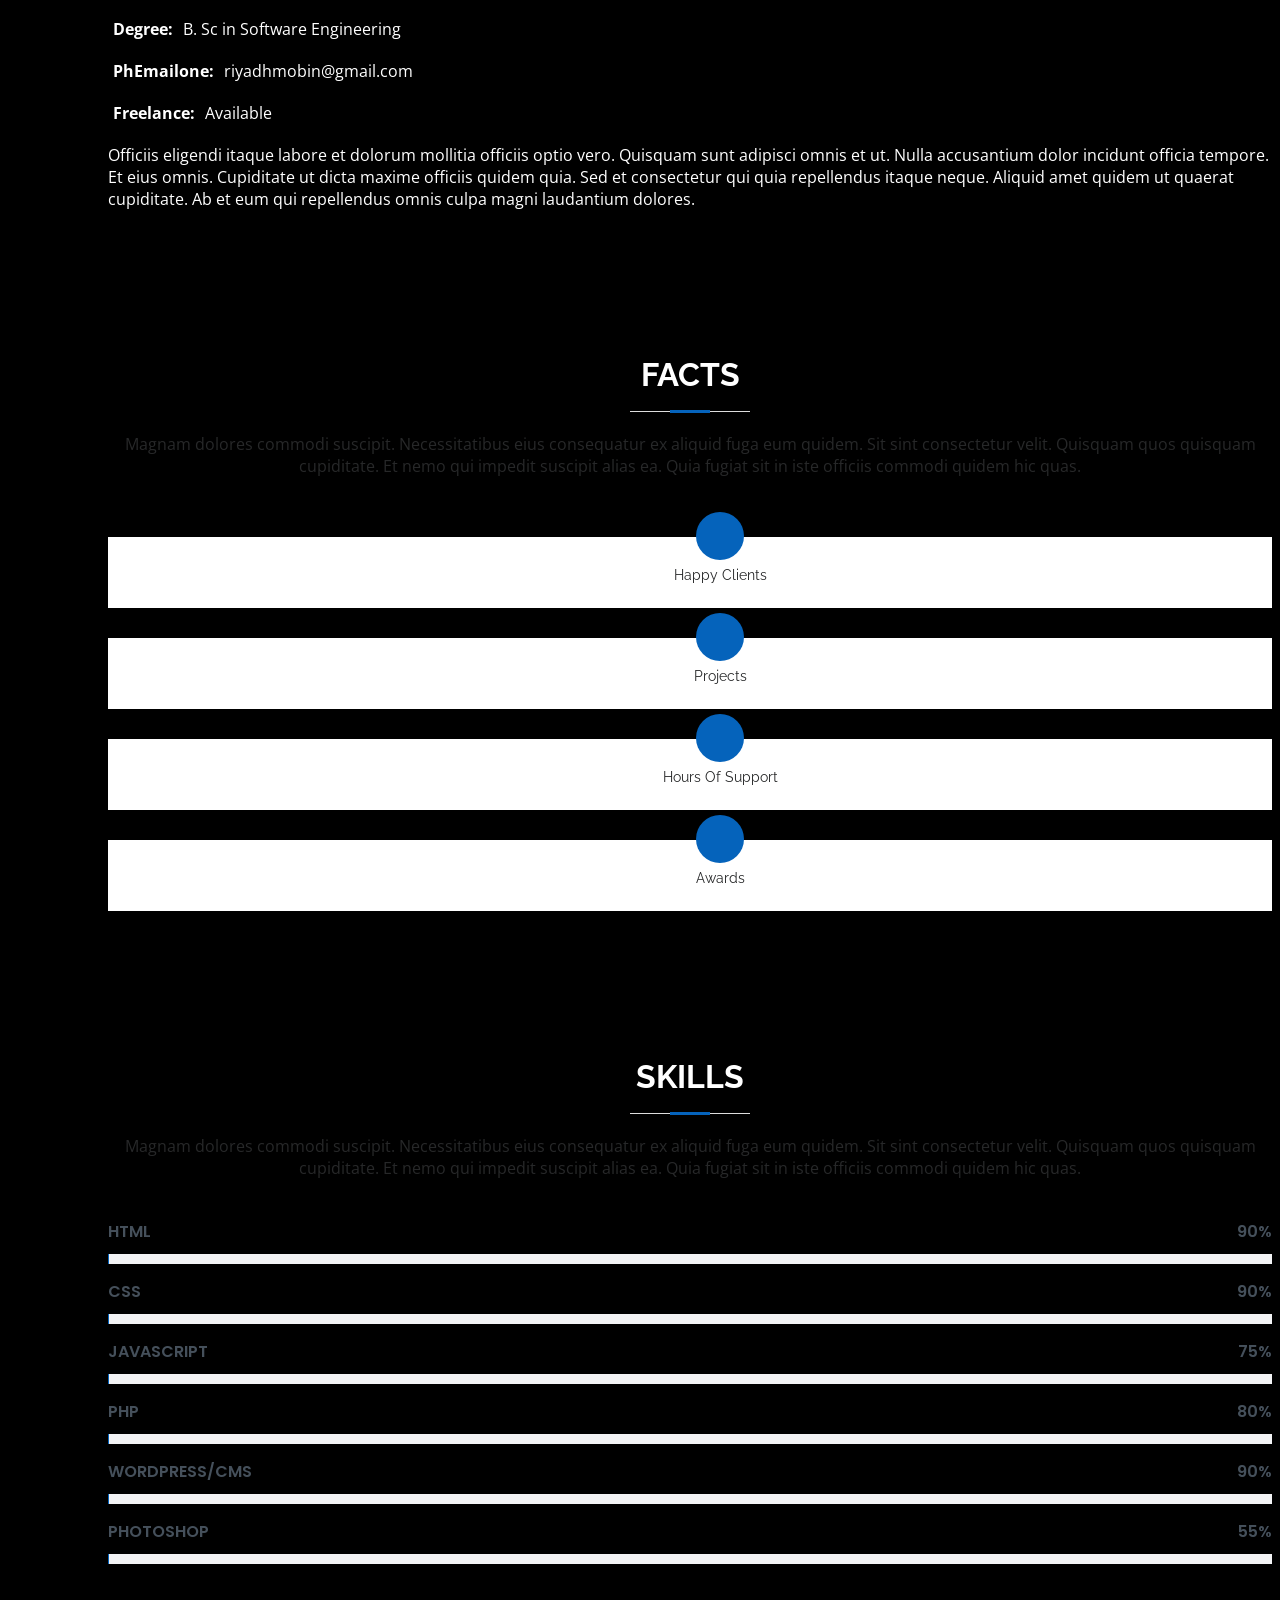
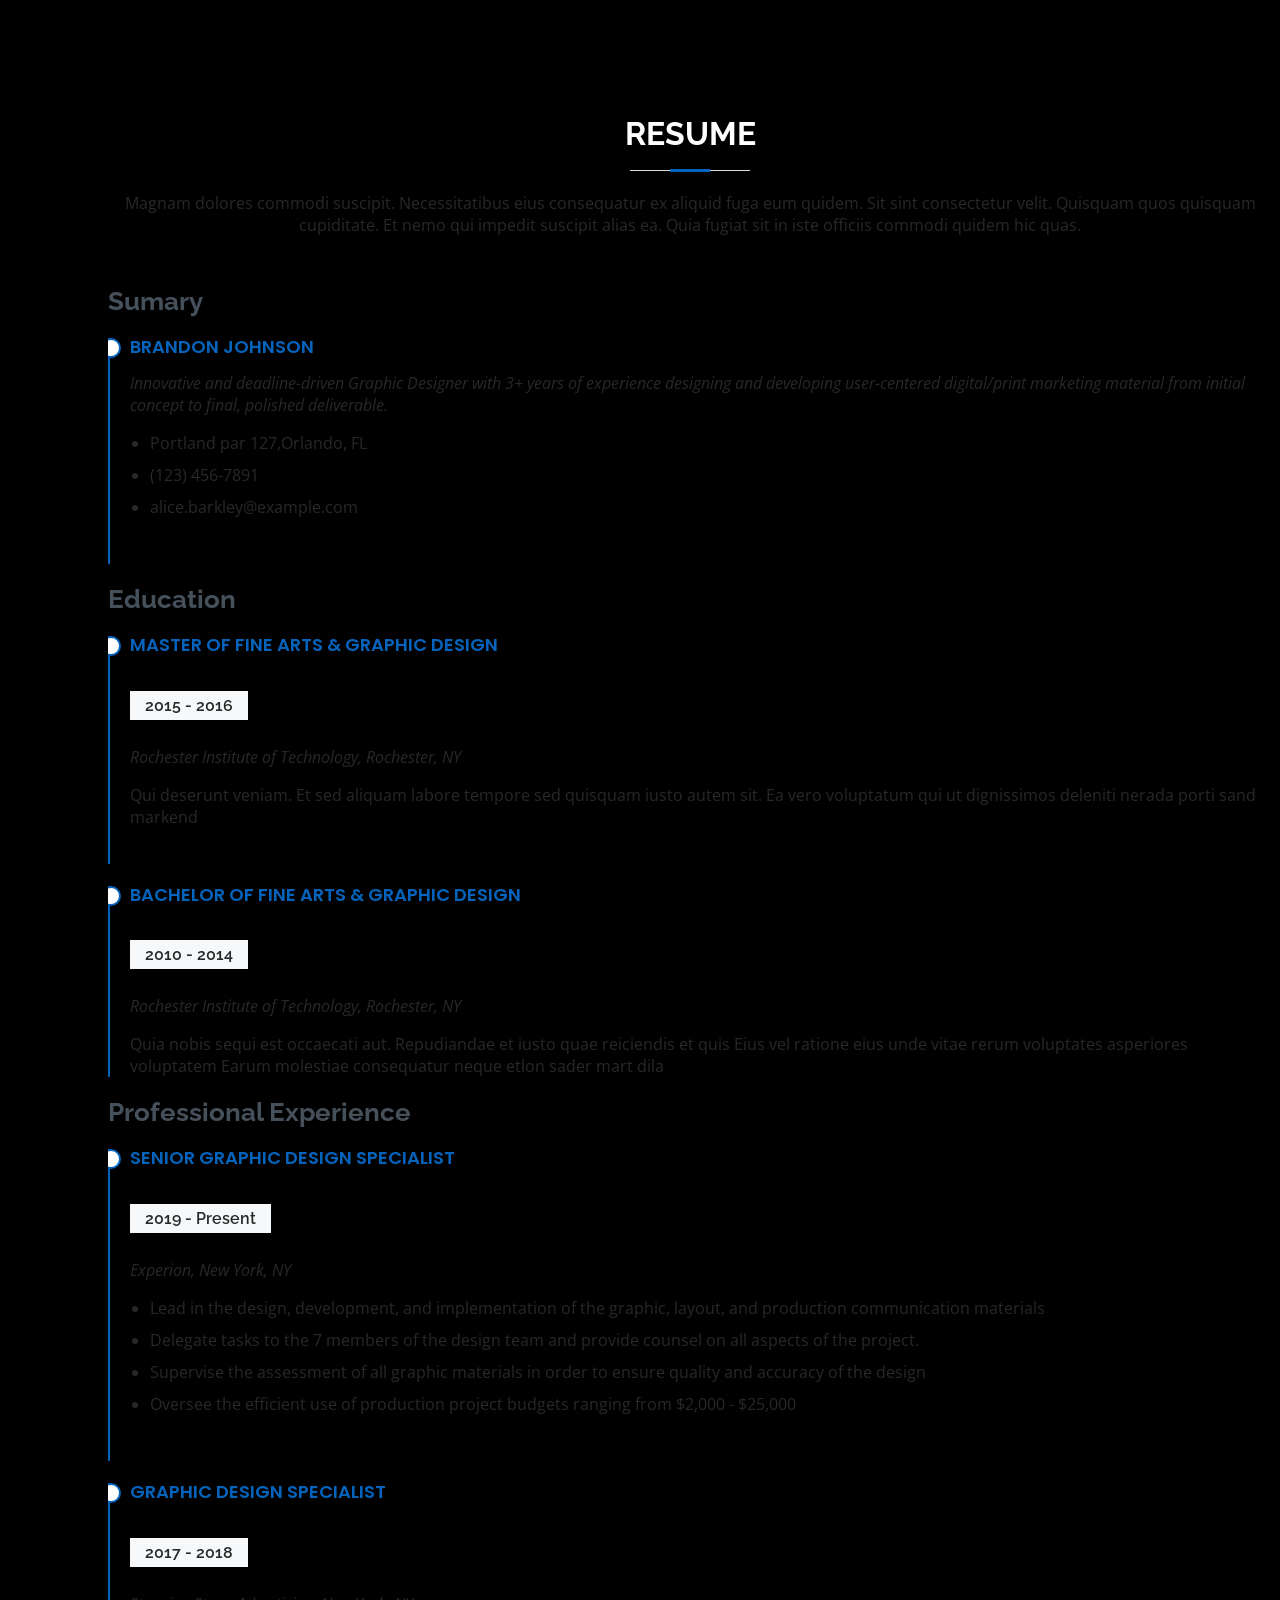
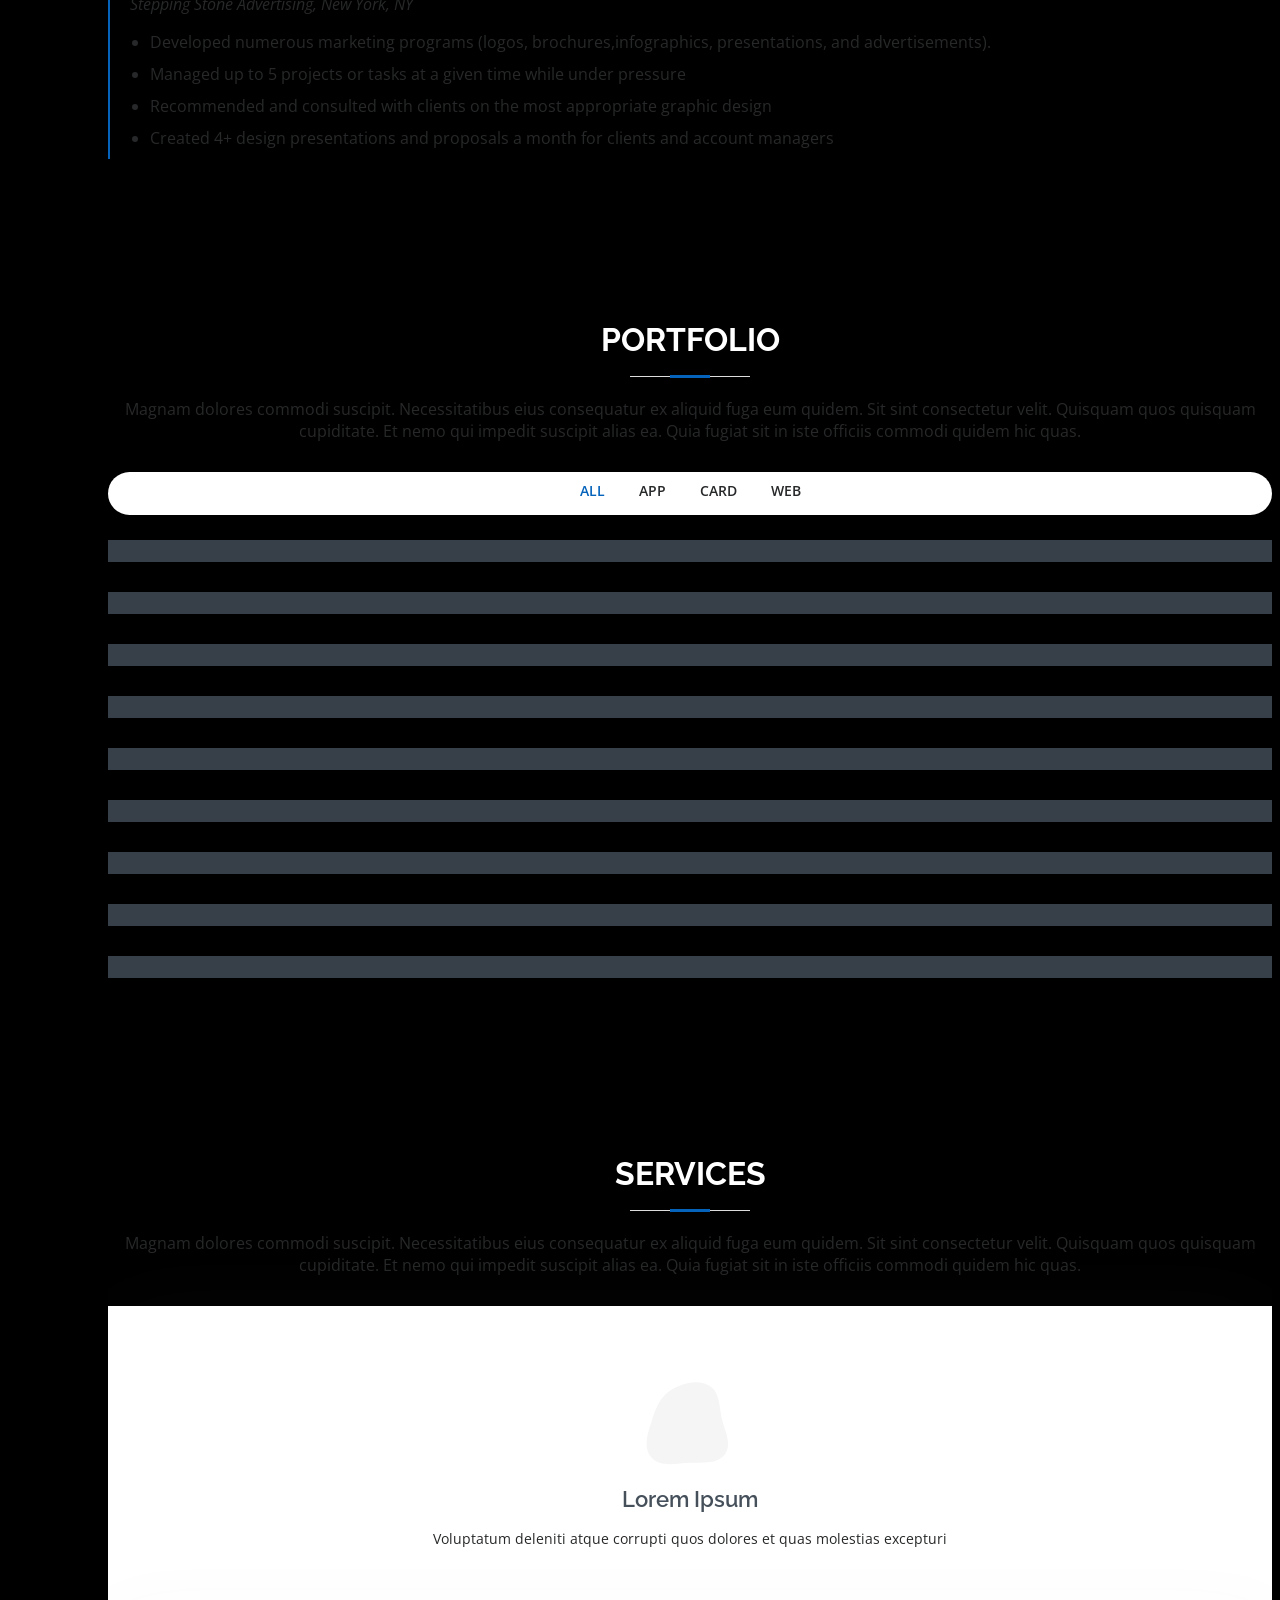
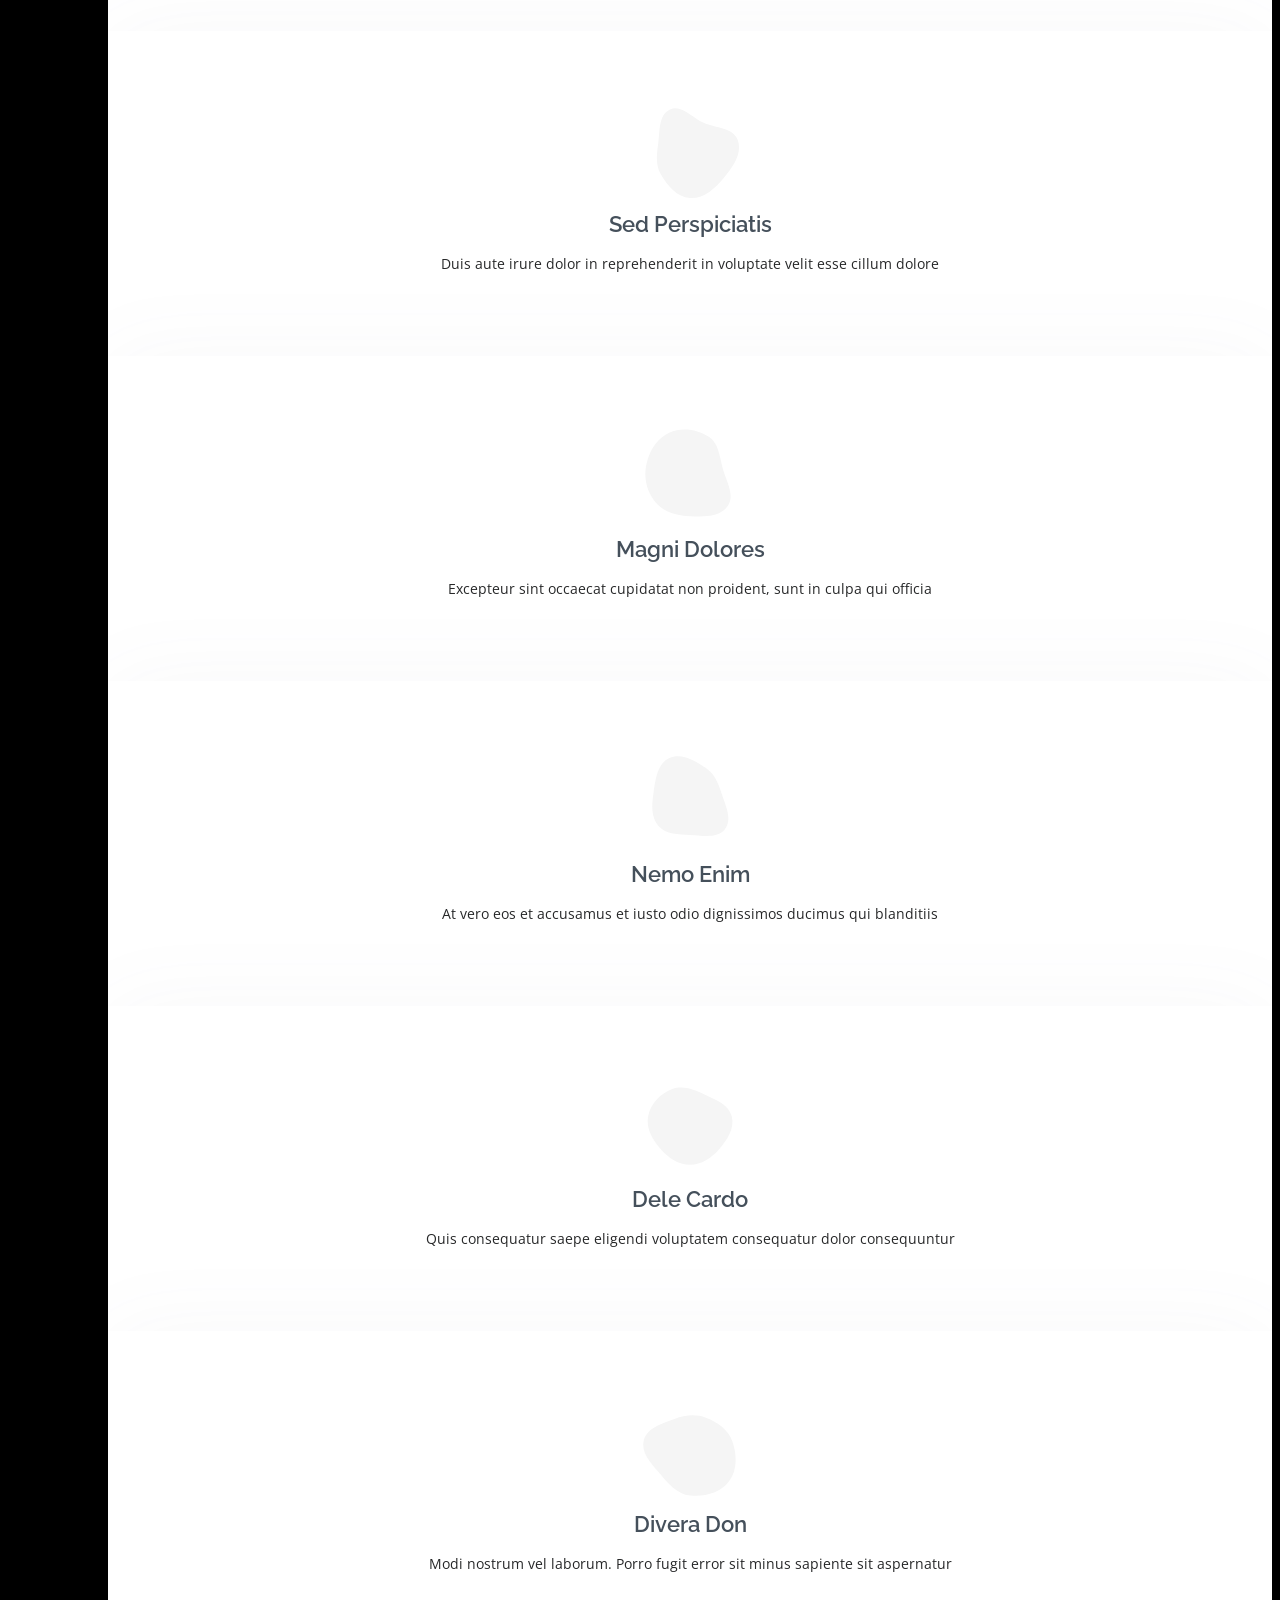
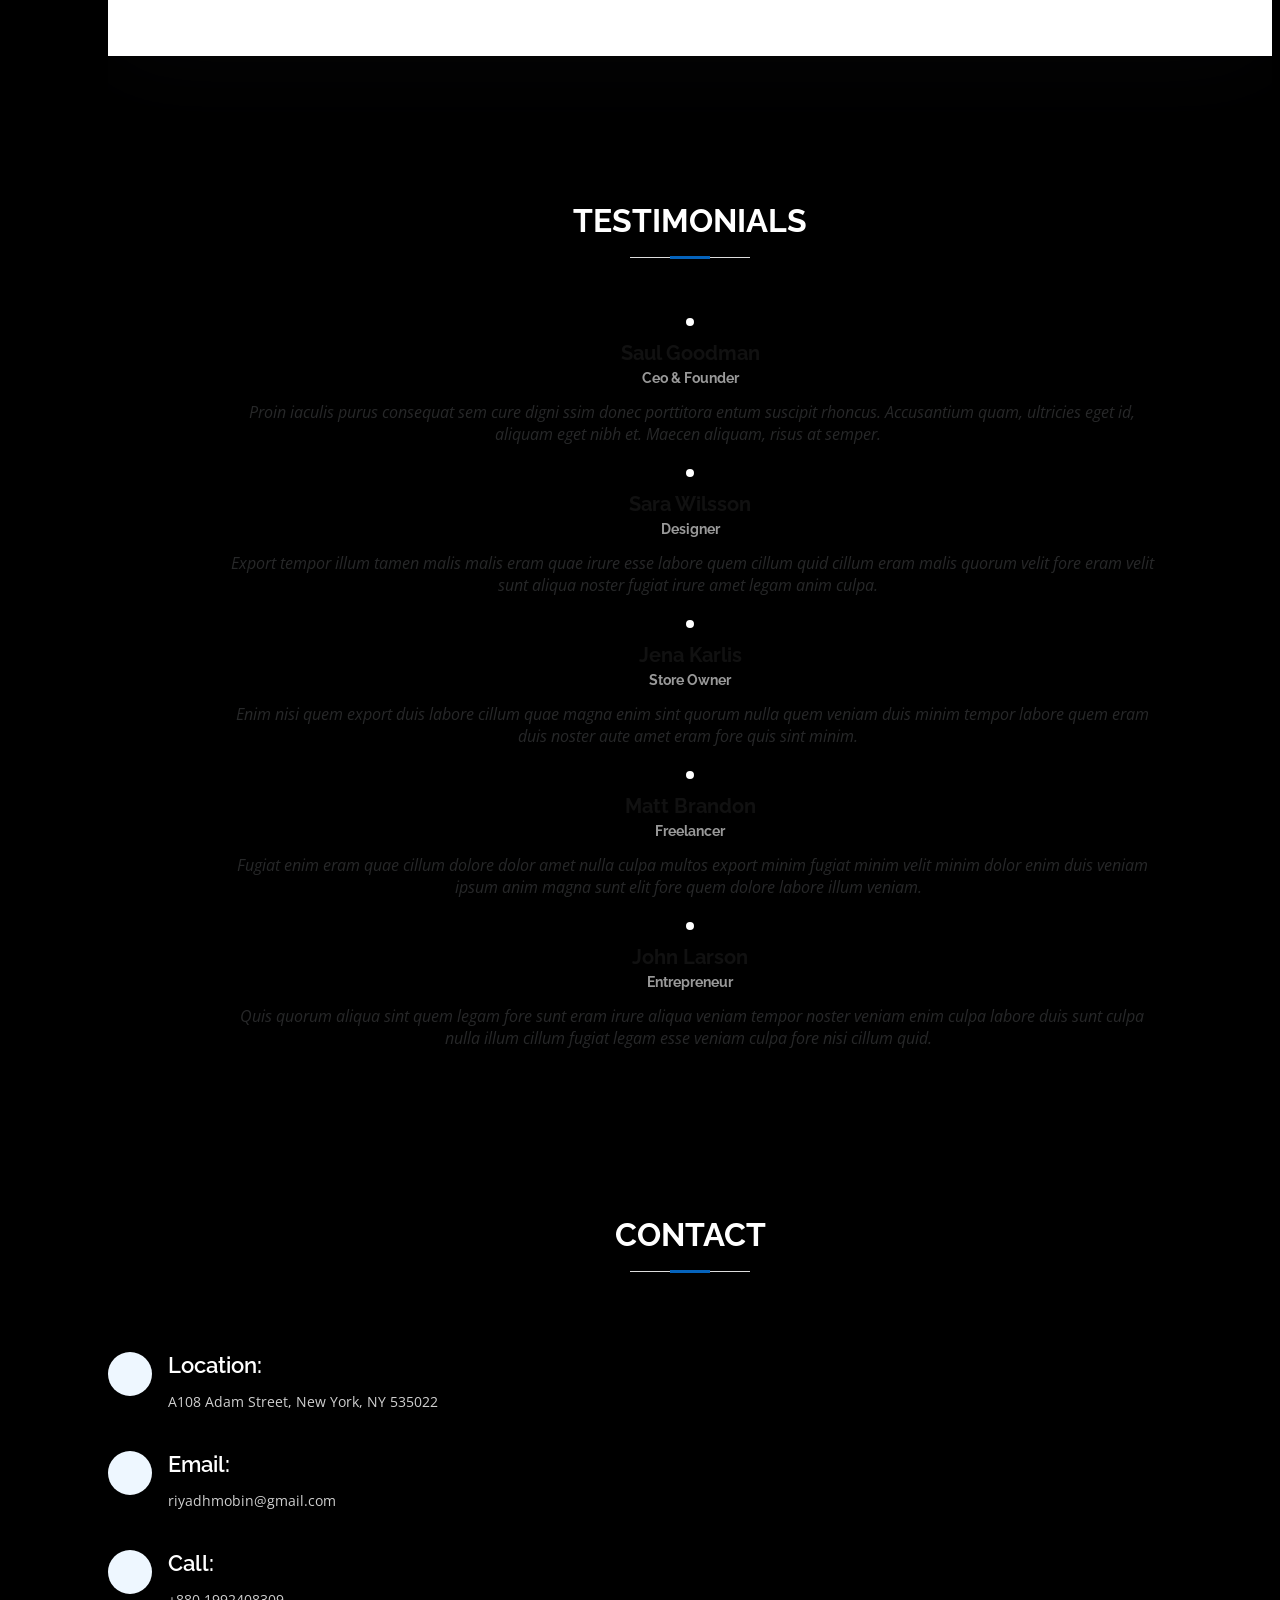
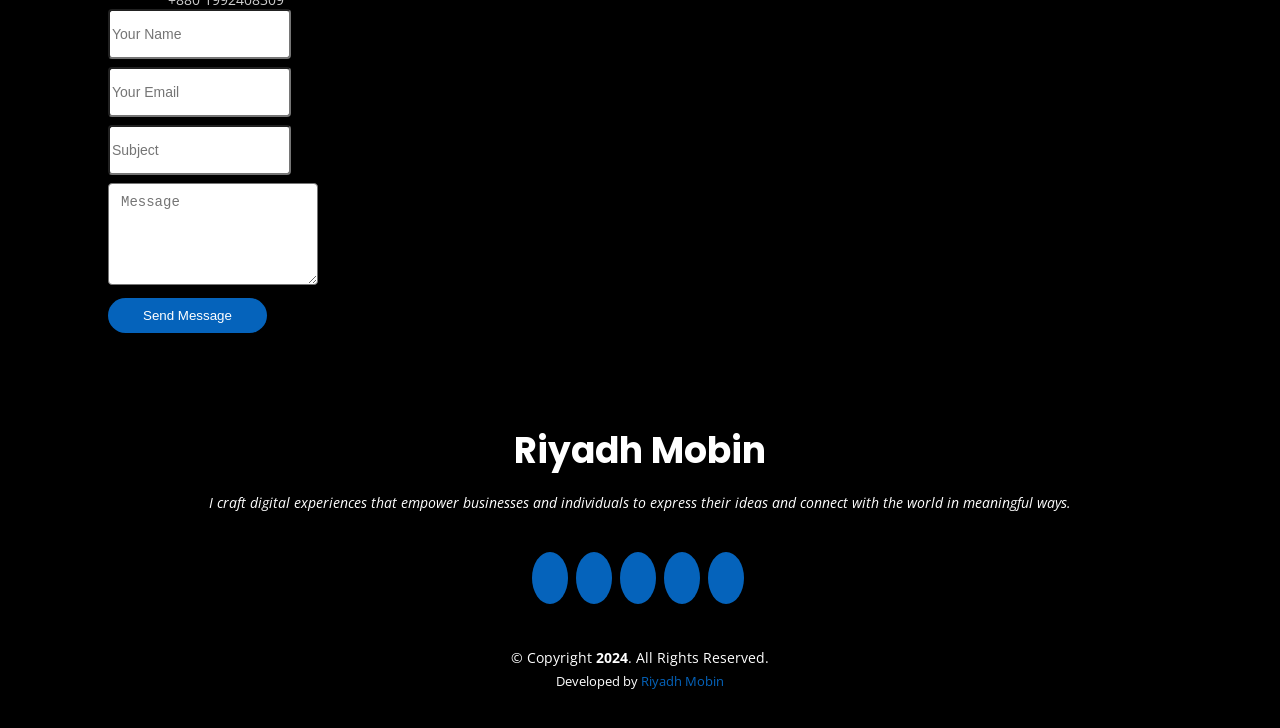
==== commit eb474fe8: "hero section done" ====
--- a/index.html
+++ b/index.html
@@ -57,11 +57,11 @@
       <h1 id="hero_section"></h1>
       <p>I'm <span class="typed" data-typed-items="Web Developer, Wordpress Expart"></span></p>
       <div class="social-links">
-        <a href="#" class="twitter"><i class="bx bxl-twitter"></i></a>
-        <a href="#" class="facebook"><i class="bx bxl-facebook"></i></a>
-        <a href="#" class="instagram"><i class="bx bxl-instagram"></i></a>
-        <a href="#" class="google-plus"><i class="bx bxl-skype"></i></a>
-        <a href="#" class="linkedin"><i class="bx bxl-linkedin"></i></a>
+        <a id="twitterLink" target="_blank" href="#" class="twitter"><i class="bx bxl-twitter"></i></a>
+        <a id="facebookLink" target="_blank" href="#" class="facebook"><i class="bx bxl-facebook"></i></a>
+        <a id="instagramLink" target="_blank" href="#" class="instagram"><i class="bx bxl-instagram"></i></a>
+        <a id="githubLink" target="_blank" href="#" class="google-plus"><i class="bx bxl-skype"></i></a>
+        <a id="linkedinLink" target="_blank" href="#" class="linkedin"><i class="bx bxl-linkedin"></i></a>
       </div>
     </div>
   </section><!-- End Hero -->
@@ -73,8 +73,8 @@
       <div class="container" data-aos="fade-up">
 
         <div class="section-title">
-          <h2>About</h2>
-          <p>Magnam dolores commodi suscipit. Necessitatibus eius consequatur ex aliquid fuga eum quidem. Sit sint consectetur velit. Quisquam quos quisquam cupiditate. Et nemo qui impedit suscipit alias ea. Quia fugiat sit in iste officiis commodi quidem hic quas.</p>
+          <h2 >About</h2>
+          <p  id="about_section_subtitle"></p>
         </div>
 
         <div class="row" style="color: white;">
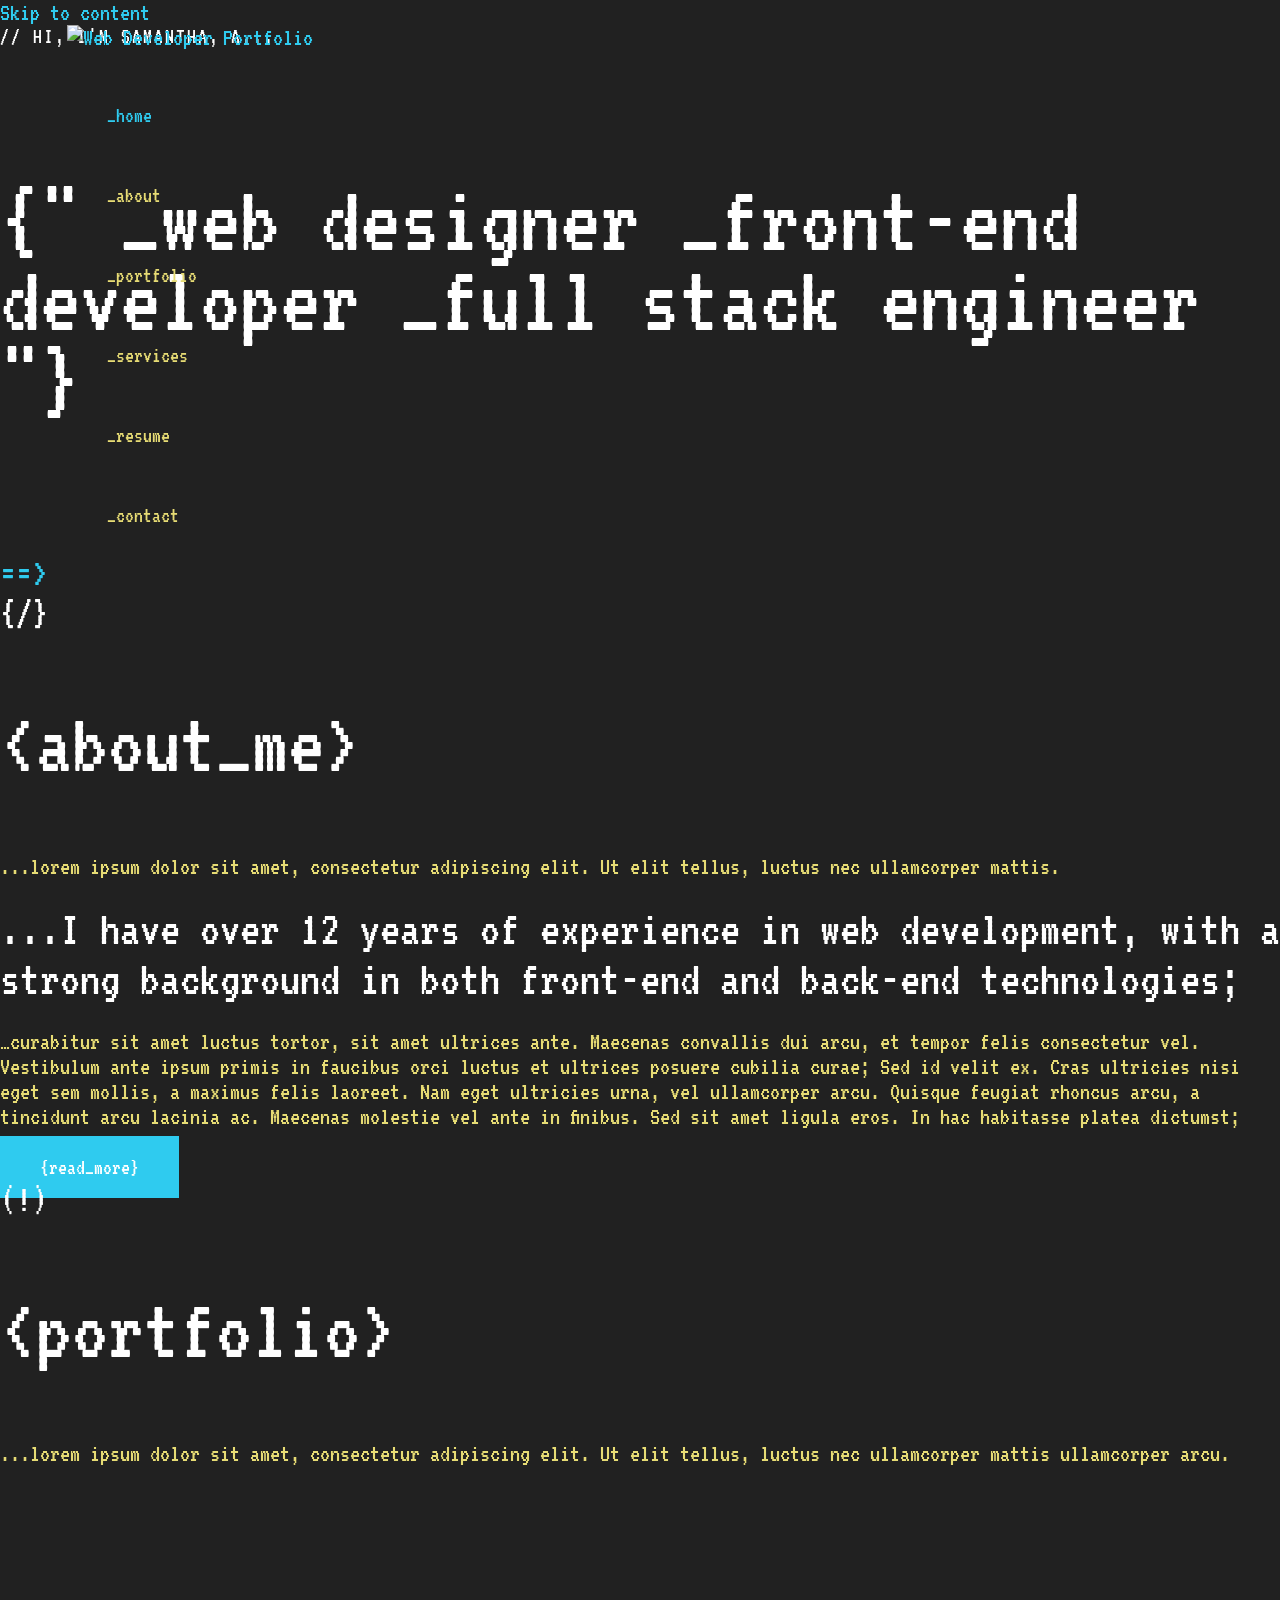
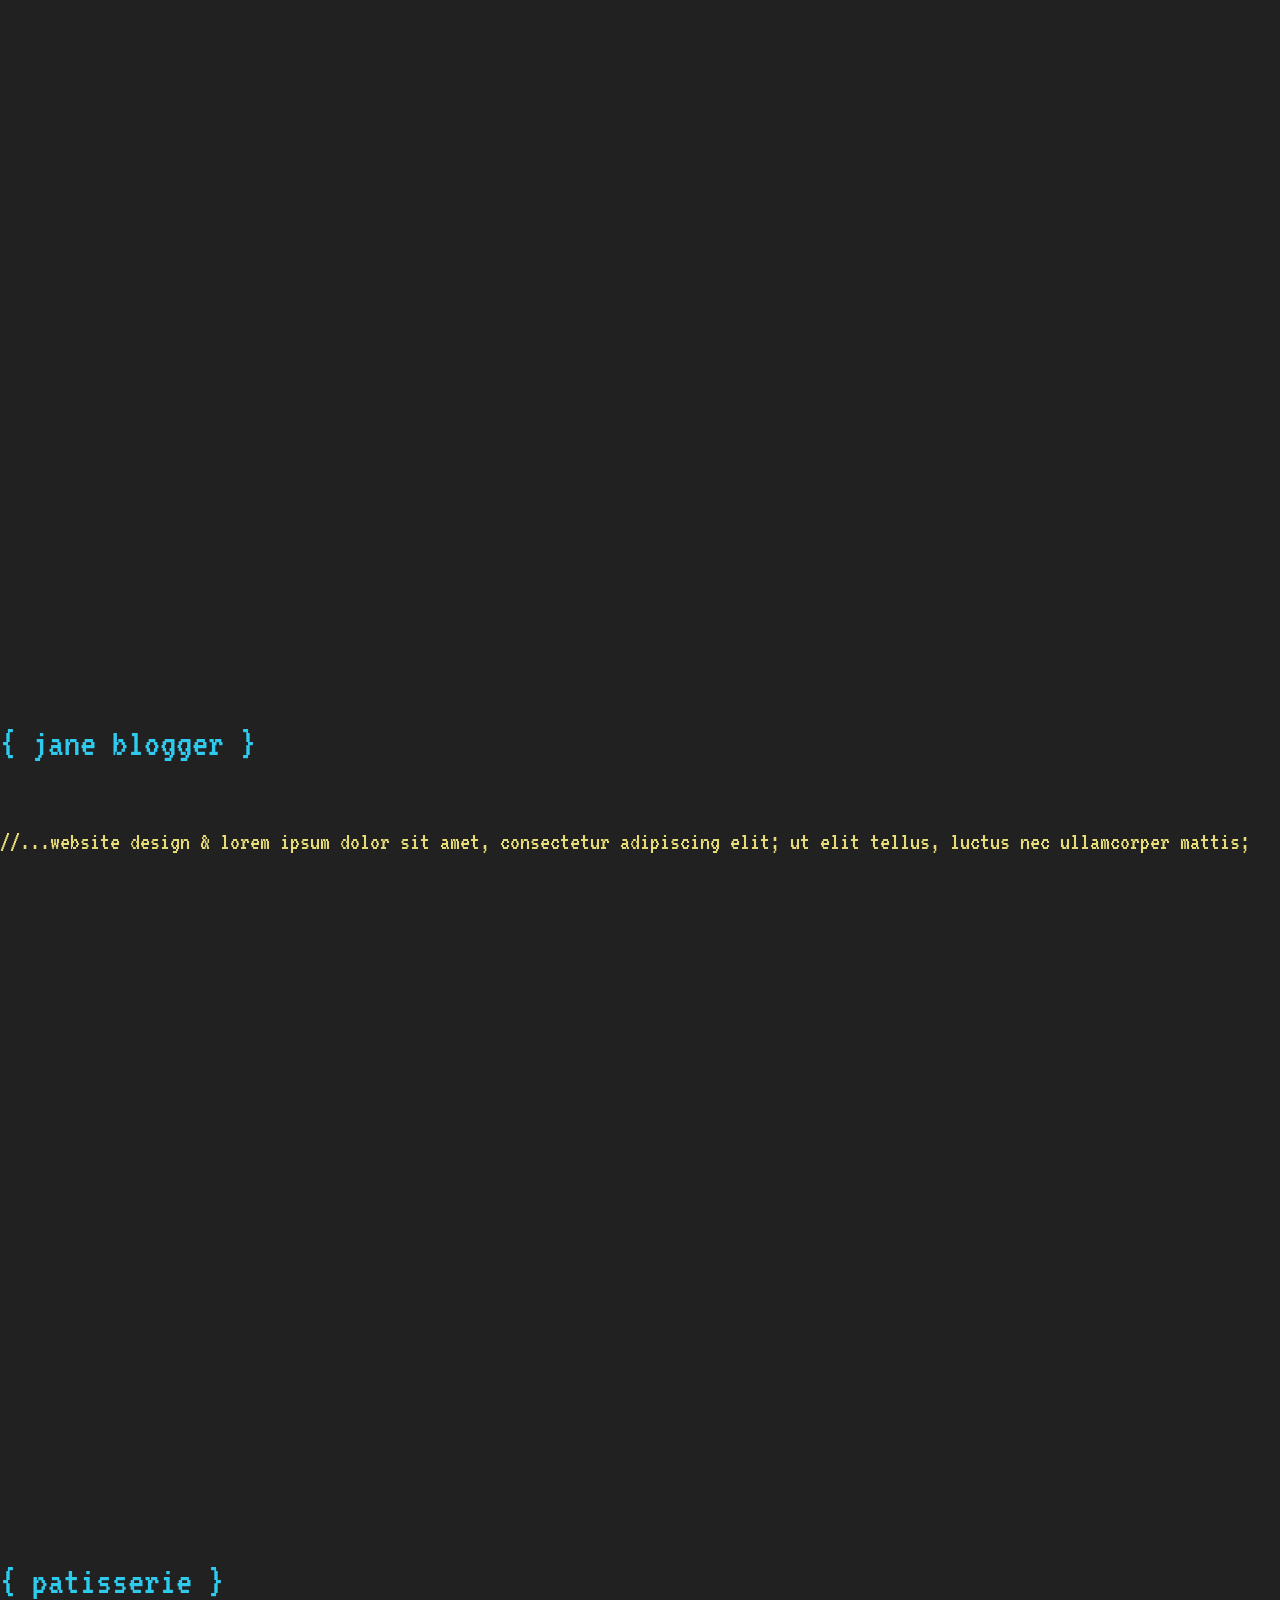
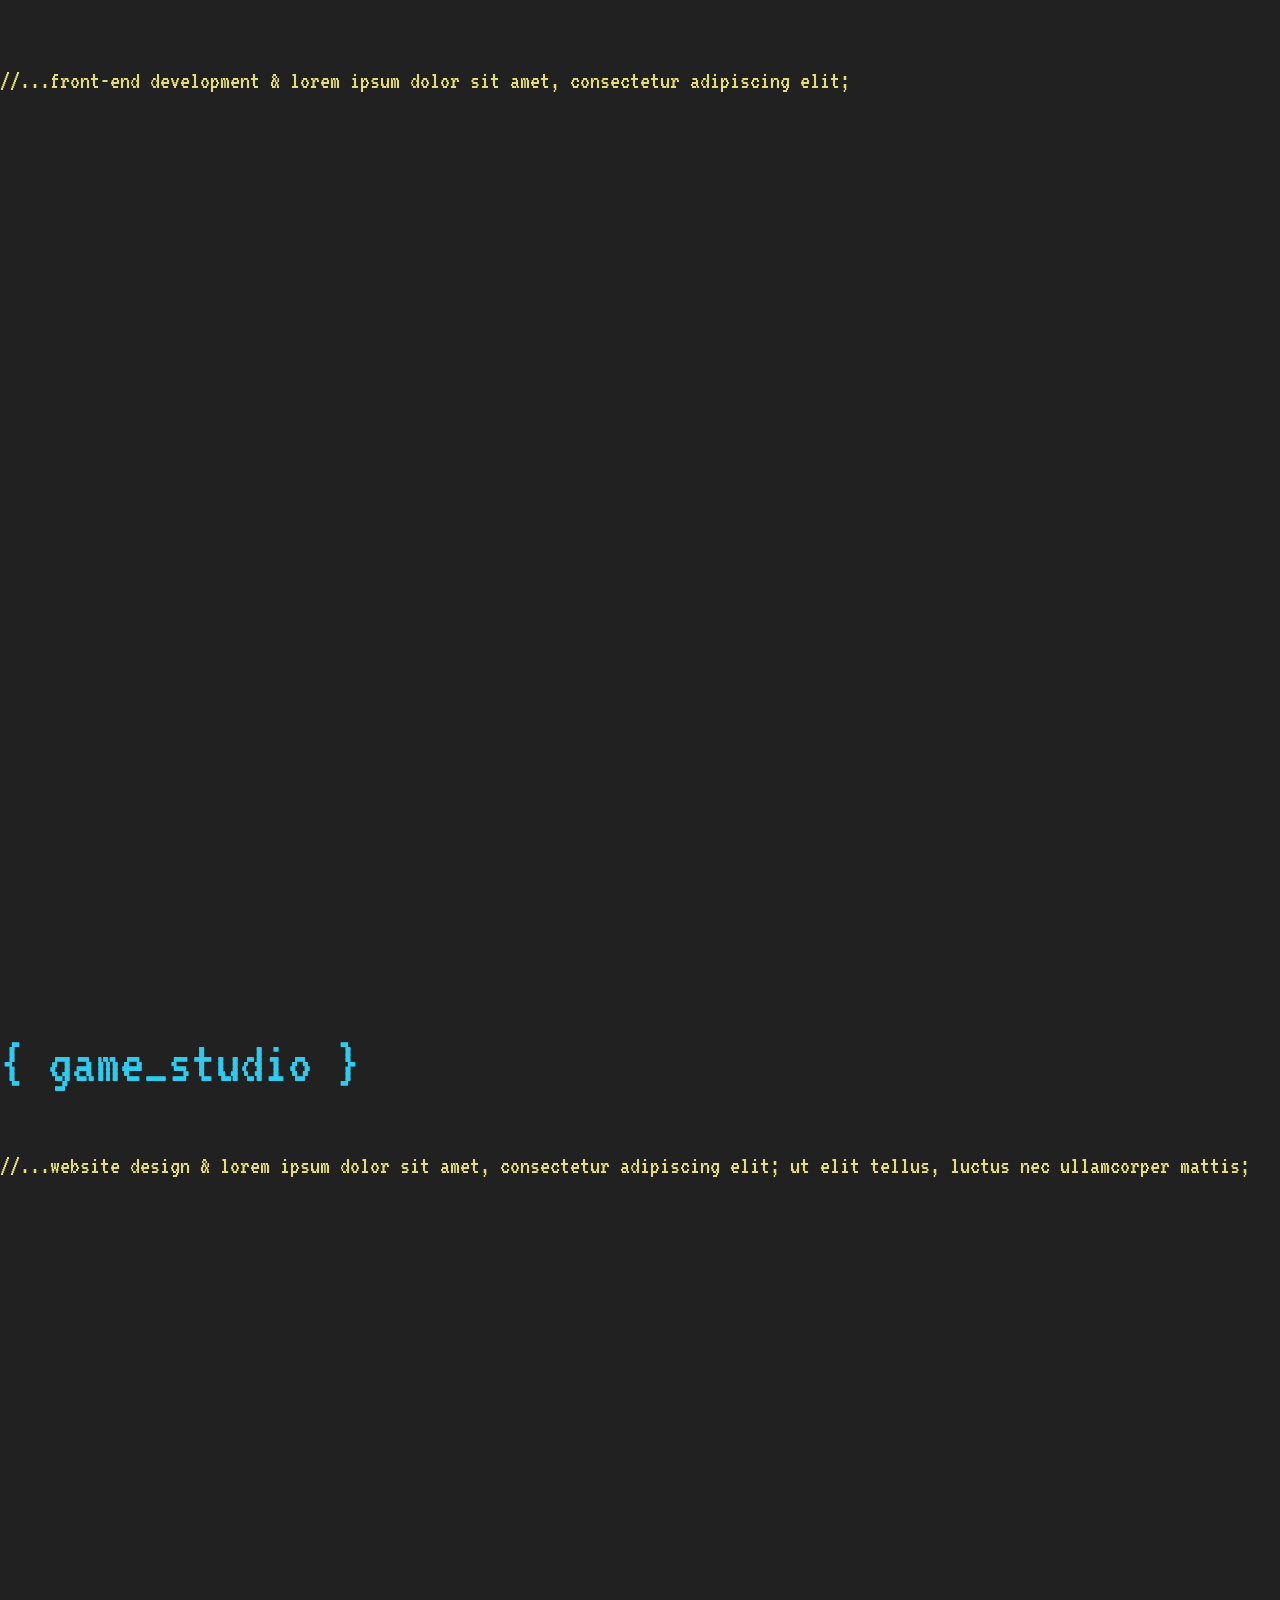
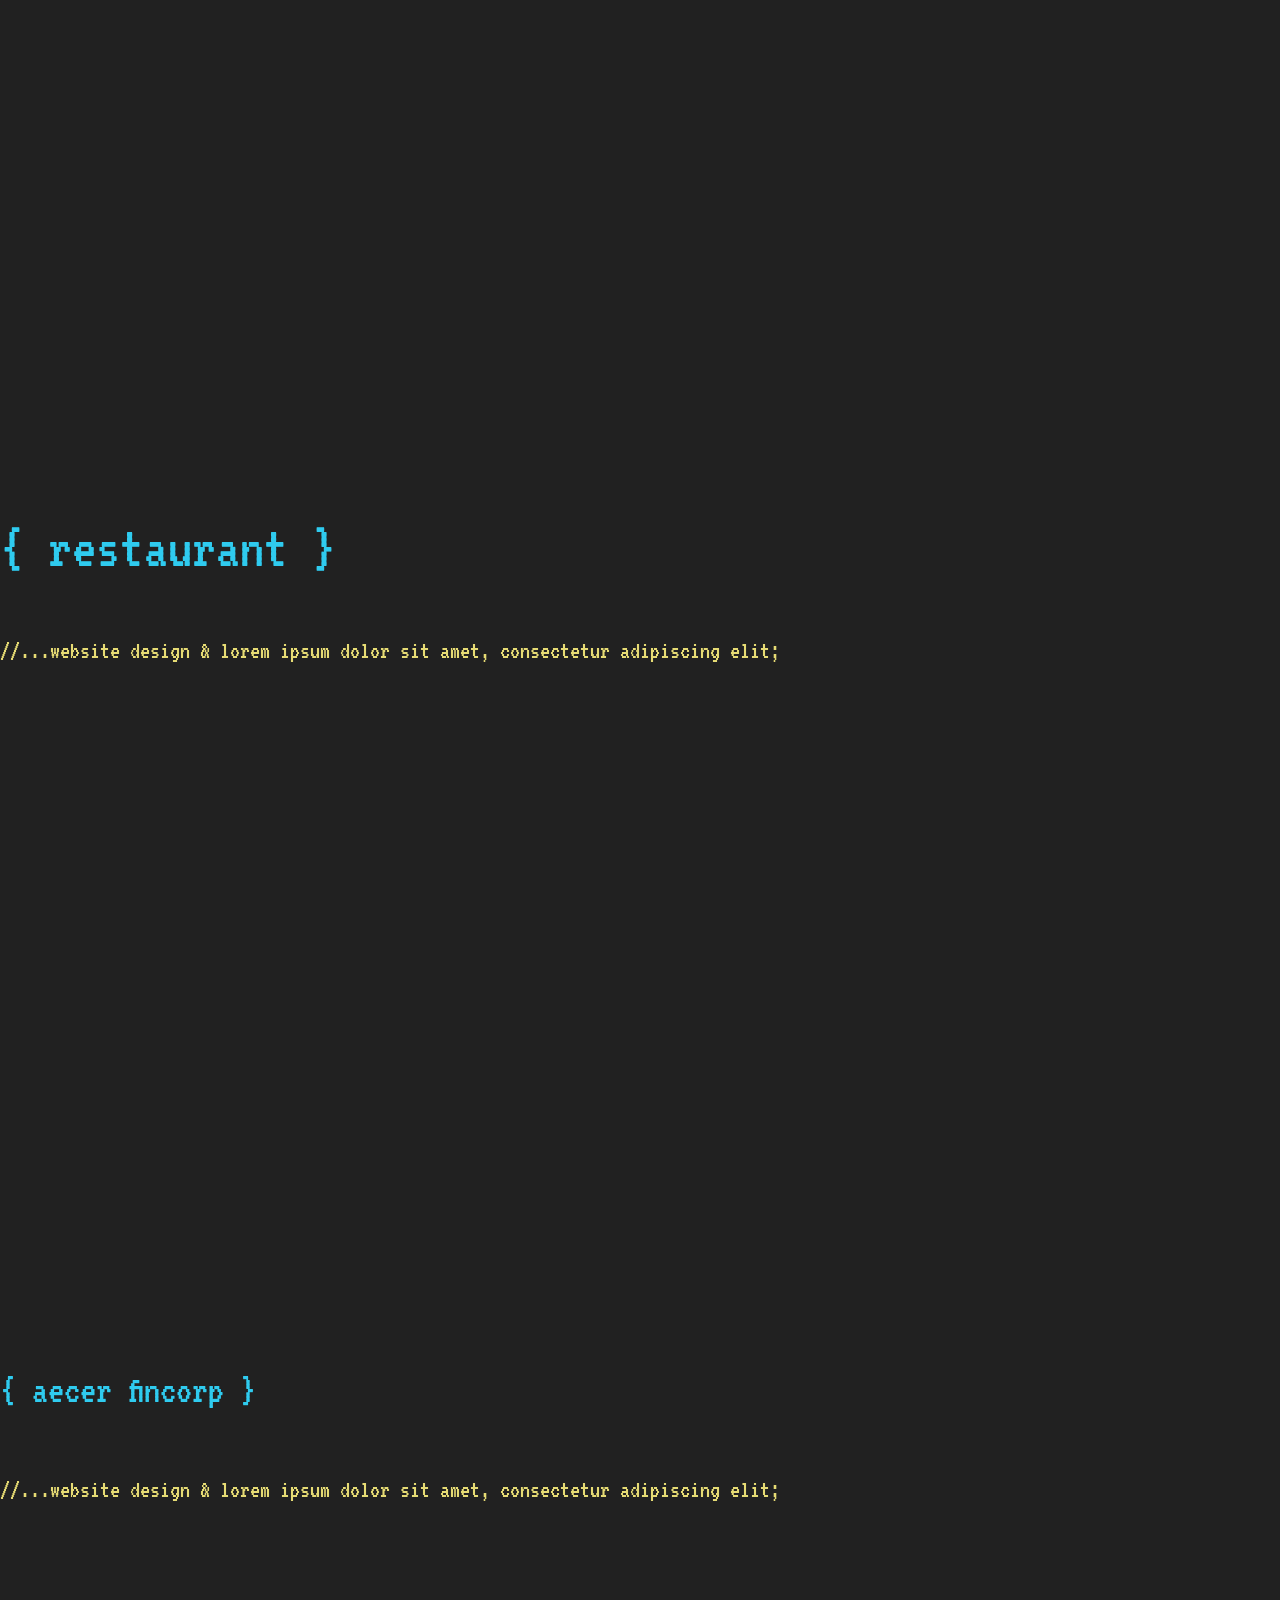
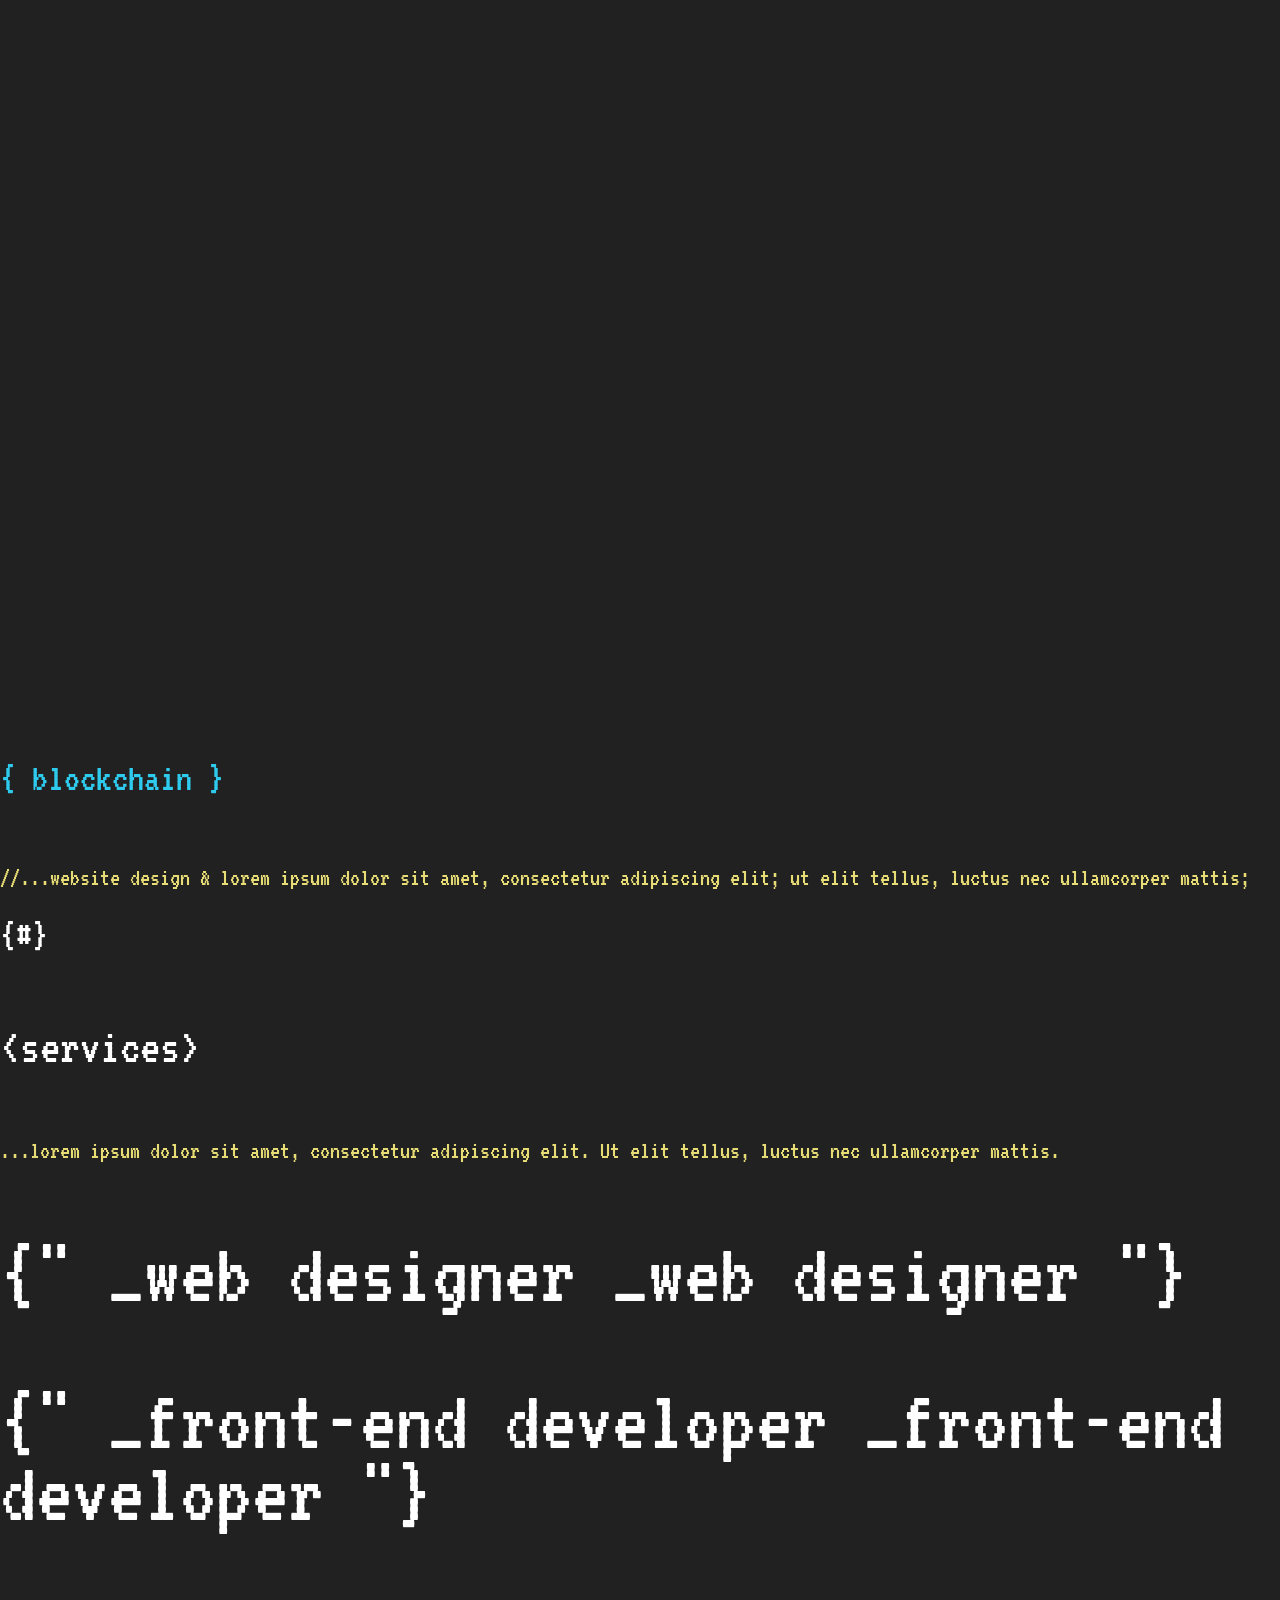
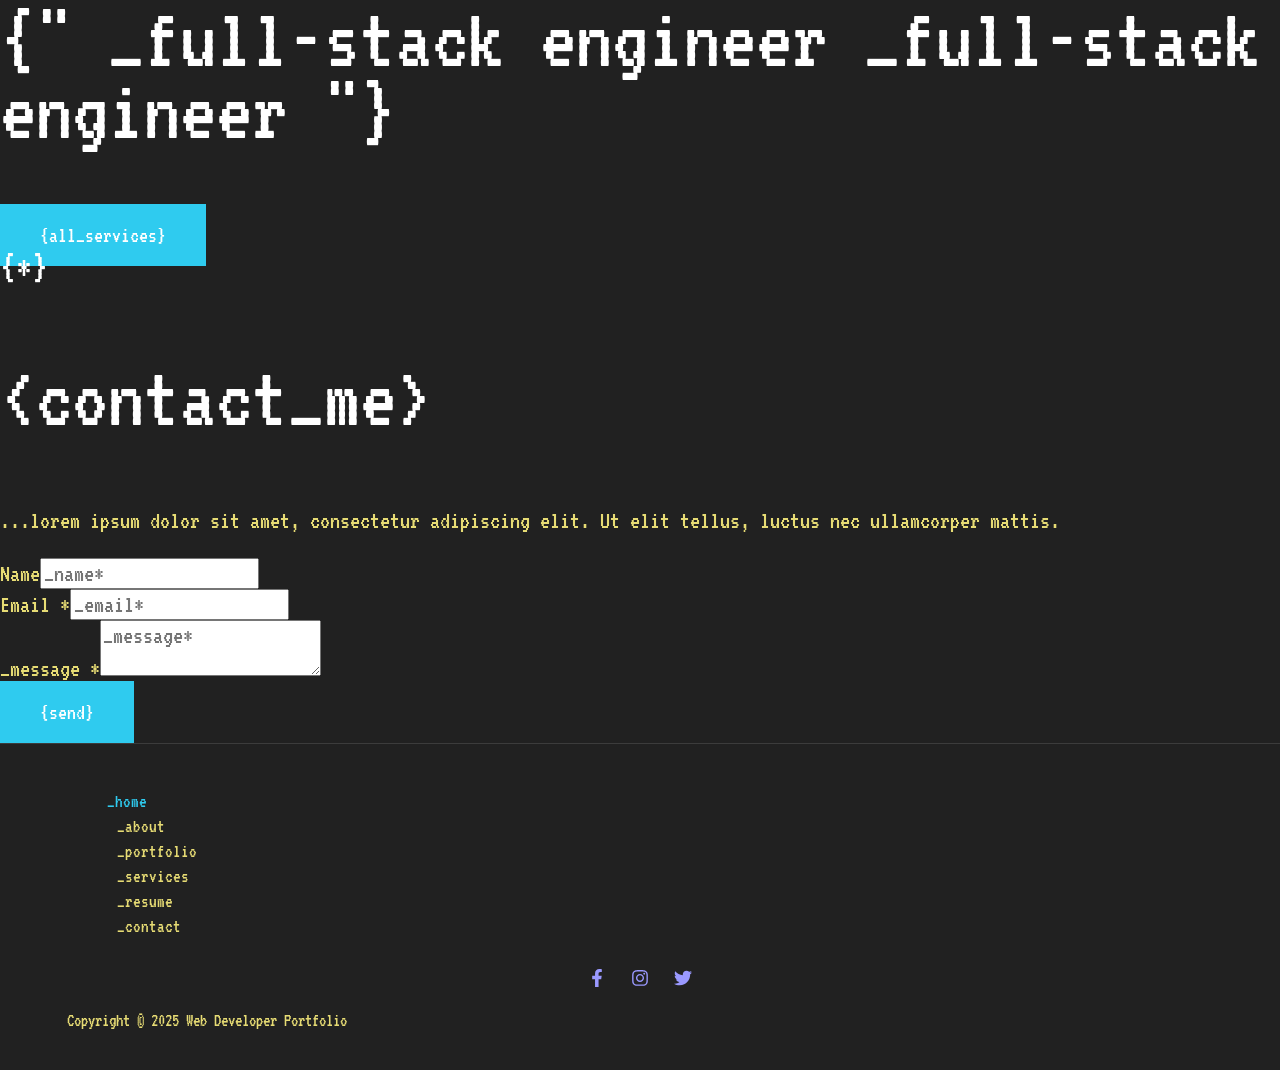
==== commit 1aa8e2fc: "code formatted" ====
--- a/index.html
+++ b/index.html
@@ -1,740 +1,5848 @@
 <!DOCTYPE html>
-<html lang="en">
+<html lang="en-US">
 
 <head>
-  <meta charset="utf-8">
-  <meta content="width=device-width, initial-scale=1.0" name="viewport">
-
-  <title>Riyadh Mobin</title>
-  <meta content="" name="description">
-  <meta content="" name="keywords">
-
-  <!-- Favicons -->
-  <link href="assets/img/favicon.png" rel="icon">
-  <link href="assets/img/apple-touch-icon.png" rel="apple-touch-icon">
-
-  <!-- Google Fonts -->
-  <link href="https://fonts.googleapis.com/css?family=Open+Sans:300,300i,400,400i,600,600i,700,700i|Raleway:300,300i,400,400i,500,500i,600,600i,700,700i|Poppins:300,300i,400,400i,500,500i,600,600i,700,700i" rel="stylesheet">
-
-  <!-- Vendor CSS Files -->
-  <link href="assets/vendor/aos/aos.css" rel="stylesheet">
-  <link href="assets/vendor/bootstrap/css/bootstrap.min.css" rel="stylesheet">
-  <link href="assets/vendor/bootstrap-icons/bootstrap-icons.css" rel="stylesheet">
-  <link href="assets/vendor/boxicons/css/boxicons.min.css" rel="stylesheet">
-  <link href="assets/vendor/glightbox/css/glightbox.min.css" rel="stylesheet">
-  <link href="assets/vendor/swiper/swiper-bundle.min.css" rel="stylesheet">
-
-  <!-- Template Main CSS File -->
-  <link href="assets/css/style.css" rel="stylesheet">
-
+    <style>
+        body {
+            transition: opacity ease-in 0.2s;
+        }
+
+        body[unresolved] {
+            opacity: 0;
+            display: block;
+            overflow: hidden;
+            position: relative;
+        }
+    </style>
+    <meta charset="UTF-8">
+    <meta name="viewport" content="width=device-width, initial-scale=1">
+    <link rel="profile" href="https://gmpg.org/xfn/11">
+    <script type="text/javascript" async=""
+        src="https://www.googletagmanager.com/gtag/js?id=G-XST9QR9K8D&amp;cx=c&amp;_slc=1"></script>
+    <script type="text/javascript" async="" src="https://connect.facebook.net/en_US/fbevents.js"></script>
+    <script type="text/javascript" async="" src="https://www.google-analytics.com/analytics.js"></script>
+    <script async="" src="https://www.googletagmanager.com/gtm.js?id=GTM-PW78FQ8"></script>
+    <script type="text/javascript">
+
+        var isInIFrame = (window.self !== window.top) ? true : false;
+
+        if (!isInIFrame) {
+            var jsData = ["showcase-cta", "https:\/\/websitedemos.net\/web-developer-portfolio-04\/wp-content\/plugins\/astra-sites-server\/admin\/showcase-cta\/switcher\/dist\/style-main.css?ver=bce6b782ef3bf5e4df41"];
+            var style = document.createElement('link');
+            style.setAttribute('id', jsData[0]);
+            style.setAttribute('rel', 'stylesheet');
+            style.setAttribute('type', 'text/css');
+            style.setAttribute('media', 'all');
+            style.setAttribute('href', jsData[1]);
+
+            document.head.appendChild(style);
+        }
+    </script>
+    <link id="showcase-cta" rel="stylesheet" type="text/css" media="all"
+        href="https://websitedemos.net/web-developer-portfolio-04/wp-content/plugins/astra-sites-server/admin/showcase-cta/switcher/dist/style-main.css?ver=bce6b782ef3bf5e4df41">
+    <script type="text/javascript">
+
+        var isInIFrame = (window.self !== window.top) ? true : false;
+
+        if (!isInIFrame) {
+            var jsData = ["showcase-cta-google-fonts", "\/\/fonts.googleapis.com\/css?family=DM%20Sans%3A400%2C500%2C700&subset=latin%2Clatin-ext"];
+            var style = document.createElement('link');
+            style.setAttribute('id', jsData[0]);
+            style.setAttribute('rel', 'stylesheet');
+            style.setAttribute('type', 'text/css');
+            style.setAttribute('media', 'all');
+            style.setAttribute('href', jsData[1]);
+
+            document.head.appendChild(style);
+        }
+    </script>
+    <link id="showcase-cta-google-fonts" rel="stylesheet" type="text/css" media="all"
+        href="//fonts.googleapis.com/css?family=DM%20Sans%3A400%2C500%2C700&amp;subset=latin%2Clatin-ext">
+    <meta name="robots" content="index, follow, max-image-preview:large, max-snippet:-1, max-video-preview:-1">
+    <style>
+        img:is([sizes="auto" i], [sizes^="auto," i]) {
+            contain-intrinsic-size: 3000px 1500px
+        }
+    </style>
+
+    <!-- This site is optimized with the Yoast SEO plugin v26.0 - https://yoast.com/wordpress/plugins/seo/ -->
+    <title>_home - Web Developer Portfolio</title>
+    <link rel="canonical" href="https://websitedemos.net/web-developer-portfolio-04/">
+    <meta property="og:locale" content="en_US">
+    <meta property="og:type" content="website">
+    <meta property="og:title" content="_home - Web Developer Portfolio">
+    <meta property="og:description"
+        content="// hi, I’m Samantha, a… {” _web designer _front-end developer _full stack engineer “} ==&gt; {/} &lt;about_me&gt; …lorem ipsum dolor sit amet, consectetur adipiscing elit. Ut elit tellus, luctus nec ullamcorper mattis. …I have over 12 years of experience in web development, with a strong background in both front-end and back-end technologies; …curabitur sit amet […]">
+    <meta property="og:url" content="https://websitedemos.net/web-developer-portfolio-04/">
+    <meta property="og:site_name" content="Web Developer Portfolio">
+    <meta property="article:modified_time" content="2024-12-24T11:43:29+00:00">
+    <meta property="og:image"
+        content="https://websitedemos.net/web-developer-portfolio-04/wp-content/uploads/sites/1212/2023/03/work-07.jpg">
+    <meta property="og:image:width" content="475">
+    <meta property="og:image:height" content="760">
+    <meta property="og:image:type" content="image/jpeg">
+    <meta name="twitter:card" content="summary_large_image">
+    <script type="application/ld+json"
+        class="yoast-schema-graph">{"@context":"https://schema.org","@graph":[{"@type":"WebPage","@id":"https://websitedemos.net/web-developer-portfolio-04/","url":"https://websitedemos.net/web-developer-portfolio-04/","name":"_home - Web Developer Portfolio","isPartOf":{"@id":"https://websitedemos.net/web-developer-portfolio-04/#website"},"about":{"@id":"https://websitedemos.net/web-developer-portfolio-04/#organization"},"primaryImageOfPage":{"@id":"https://websitedemos.net/web-developer-portfolio-04/#primaryimage"},"image":{"@id":"https://websitedemos.net/web-developer-portfolio-04/#primaryimage"},"thumbnailUrl":"https://websitedemos.net/web-developer-portfolio-04/wp-content/uploads/sites/1212/2023/03/work-07.jpg","datePublished":"2023-03-17T11:53:20+00:00","dateModified":"2024-12-24T11:43:29+00:00","breadcrumb":{"@id":"https://websitedemos.net/web-developer-portfolio-04/#breadcrumb"},"inLanguage":"en-US","potentialAction":[{"@type":"ReadAction","target":["https://websitedemos.net/web-developer-portfolio-04/"]}]},{"@type":"ImageObject","inLanguage":"en-US","@id":"https://websitedemos.net/web-developer-portfolio-04/#primaryimage","url":"https://websitedemos.net/web-developer-portfolio-04/wp-content/uploads/sites/1212/2023/03/work-07.jpg","contentUrl":"https://websitedemos.net/web-developer-portfolio-04/wp-content/uploads/sites/1212/2023/03/work-07.jpg","width":475,"height":760},{"@type":"BreadcrumbList","@id":"https://websitedemos.net/web-developer-portfolio-04/#breadcrumb","itemListElement":[{"@type":"ListItem","position":1,"name":"Home"}]},{"@type":"WebSite","@id":"https://websitedemos.net/web-developer-portfolio-04/#website","url":"https://websitedemos.net/web-developer-portfolio-04/","name":"Web Developer Portfolio","description":"","publisher":{"@id":"https://websitedemos.net/web-developer-portfolio-04/#organization"},"potentialAction":[{"@type":"SearchAction","target":{"@type":"EntryPoint","urlTemplate":"https://websitedemos.net/web-developer-portfolio-04/?s={search_term_string}"},"query-input":{"@type":"PropertyValueSpecification","valueRequired":true,"valueName":"search_term_string"}}],"inLanguage":"en-US"},{"@type":"Organization","@id":"https://websitedemos.net/web-developer-portfolio-04/#organization","name":"Web Developer Portfolio","url":"https://websitedemos.net/web-developer-portfolio-04/","logo":{"@type":"ImageObject","inLanguage":"en-US","@id":"https://websitedemos.net/web-developer-portfolio-04/#/schema/logo/image/","url":"https://websitedemos.net/web-developer-portfolio-04/wp-content/uploads/sites/1212/2023/03/logo-regular.png","contentUrl":"https://websitedemos.net/web-developer-portfolio-04/wp-content/uploads/sites/1212/2023/03/logo-regular.png","width":111,"height":44,"caption":"Web Developer Portfolio"},"image":{"@id":"https://websitedemos.net/web-developer-portfolio-04/#/schema/logo/image/"}}]}</script>
+    <!-- / Yoast SEO plugin. -->
+
+
+    <link rel="dns-prefetch" href="//fonts.googleapis.com">
+    <link rel="alternate" type="application/rss+xml" title="Web Developer Portfolio » Feed"
+        href="https://websitedemos.net/web-developer-portfolio-04/feed/">
+    <link rel="alternate" type="application/rss+xml" title="Web Developer Portfolio » Comments Feed"
+        href="https://websitedemos.net/web-developer-portfolio-04/comments/feed/">
+    <script>
+        window._wpemojiSettings = { "baseUrl": "https:\/\/s.w.org\/images\/core\/emoji\/16.0.1\/72x72\/", "ext": ".png", "svgUrl": "https:\/\/s.w.org\/images\/core\/emoji\/16.0.1\/svg\/", "svgExt": ".svg", "source": { "concatemoji": "https:\/\/websitedemos.net\/web-developer-portfolio-04\/wp-includes\/js\/wp-emoji-release.min.js?ver=6.8.3" } };
+        /*! This file is auto-generated */
+        !function (s, n) { var o, i, e; function c(e) { try { var t = { supportTests: e, timestamp: (new Date).valueOf() }; sessionStorage.setItem(o, JSON.stringify(t)) } catch (e) { } } function p(e, t, n) { e.clearRect(0, 0, e.canvas.width, e.canvas.height), e.fillText(t, 0, 0); var t = new Uint32Array(e.getImageData(0, 0, e.canvas.width, e.canvas.height).data), a = (e.clearRect(0, 0, e.canvas.width, e.canvas.height), e.fillText(n, 0, 0), new Uint32Array(e.getImageData(0, 0, e.canvas.width, e.canvas.height).data)); return t.every(function (e, t) { return e === a[t] }) } function u(e, t) { e.clearRect(0, 0, e.canvas.width, e.canvas.height), e.fillText(t, 0, 0); for (var n = e.getImageData(16, 16, 1, 1), a = 0; a < n.data.length; a++)if (0 !== n.data[a]) return !1; return !0 } function f(e, t, n, a) { switch (t) { case "flag": return n(e, "\ud83c\udff3\ufe0f\u200d\u26a7\ufe0f", "\ud83c\udff3\ufe0f\u200b\u26a7\ufe0f") ? !1 : !n(e, "\ud83c\udde8\ud83c\uddf6", "\ud83c\udde8\u200b\ud83c\uddf6") && !n(e, "\ud83c\udff4\udb40\udc67\udb40\udc62\udb40\udc65\udb40\udc6e\udb40\udc67\udb40\udc7f", "\ud83c\udff4\u200b\udb40\udc67\u200b\udb40\udc62\u200b\udb40\udc65\u200b\udb40\udc6e\u200b\udb40\udc67\u200b\udb40\udc7f"); case "emoji": return !a(e, "\ud83e\udedf") }return !1 } function g(e, t, n, a) { var r = "undefined" != typeof WorkerGlobalScope && self instanceof WorkerGlobalScope ? new OffscreenCanvas(300, 150) : s.createElement("canvas"), o = r.getContext("2d", { willReadFrequently: !0 }), i = (o.textBaseline = "top", o.font = "600 32px Arial", {}); return e.forEach(function (e) { i[e] = t(o, e, n, a) }), i } function t(e) { var t = s.createElement("script"); t.src = e, t.defer = !0, s.head.appendChild(t) } "undefined" != typeof Promise && (o = "wpEmojiSettingsSupports", i = ["flag", "emoji"], n.supports = { everything: !0, everythingExceptFlag: !0 }, e = new Promise(function (e) { s.addEventListener("DOMContentLoaded", e, { once: !0 }) }), new Promise(function (t) { var n = function () { try { var e = JSON.parse(sessionStorage.getItem(o)); if ("object" == typeof e && "number" == typeof e.timestamp && (new Date).valueOf() < e.timestamp + 604800 && "object" == typeof e.supportTests) return e.supportTests } catch (e) { } return null }(); if (!n) { if ("undefined" != typeof Worker && "undefined" != typeof OffscreenCanvas && "undefined" != typeof URL && URL.createObjectURL && "undefined" != typeof Blob) try { var e = "postMessage(" + g.toString() + "(" + [JSON.stringify(i), f.toString(), p.toString(), u.toString()].join(",") + "));", a = new Blob([e], { type: "text/javascript" }), r = new Worker(URL.createObjectURL(a), { name: "wpTestEmojiSupports" }); return void (r.onmessage = function (e) { c(n = e.data), r.terminate(), t(n) }) } catch (e) { } c(n = g(i, f, p, u)) } t(n) }).then(function (e) { for (var t in e) n.supports[t] = e[t], n.supports.everything = n.supports.everything && n.supports[t], "flag" !== t && (n.supports.everythingExceptFlag = n.supports.everythingExceptFlag && n.supports[t]); n.supports.everythingExceptFlag = n.supports.everythingExceptFlag && !n.supports.flag, n.DOMReady = !1, n.readyCallback = function () { n.DOMReady = !0 } }).then(function () { return e }).then(function () { var e; n.supports.everything || (n.readyCallback(), (e = n.source || {}).concatemoji ? t(e.concatemoji) : e.wpemoji && e.twemoji && (t(e.twemoji), t(e.wpemoji))) })) }((window, document), window._wpemojiSettings);
+    </script>
+    <link rel="stylesheet" id="astra-theme-css-css"
+        href="https://websitedemos.net/web-developer-portfolio-04/wp-content/themes/astra/assets/css/minified/main.min.css?ver=4.11.13"
+        media="all">
+    <style id="astra-theme-css-inline-css">
+        :root {
+            --ast-post-nav-space: 0;
+            --ast-container-default-xlg-padding: 3em;
+            --ast-container-default-lg-padding: 3em;
+            --ast-container-default-slg-padding: 2em;
+            --ast-container-default-md-padding: 3em;
+            --ast-container-default-sm-padding: 3em;
+            --ast-container-default-xs-padding: 2.4em;
+            --ast-container-default-xxs-padding: 1.8em;
+            --ast-code-block-background: #EEEEEE;
+            --ast-comment-inputs-background: #FAFAFA;
+            --ast-normal-container-width: 1280px;
+            --ast-narrow-container-width: 750px;
+            --ast-blog-title-font-weight: normal;
+            --ast-blog-meta-weight: inherit;
+            --ast-global-color-primary: var(--ast-global-color-5);
+            --ast-global-color-secondary: var(--ast-global-color-4);
+            --ast-global-color-alternate-background: var(--ast-global-color-7);
+            --ast-global-color-subtle-background: var(--ast-global-color-6);
+            --ast-bg-style-guide: #F8FAFC;
+            --ast-shadow-style-guide: 0px 0px 4px 0 #00000057;
+            --ast-global-dark-bg-style: #fff;
+            --ast-global-dark-lfs: #fbfbfb;
+            --ast-widget-bg-color: #fafafa;
+            --ast-wc-container-head-bg-color: #fbfbfb;
+            --ast-title-layout-bg: #eeeeee;
+            --ast-search-border-color: #e7e7e7;
+            --ast-lifter-hover-bg: #e6e6e6;
+            --ast-gallery-block-color: #000;
+            --srfm-color-input-label: var(--ast-global-color-2);
+        }
+
+        html {
+            font-size: 156.25%;
+        }
+
+        a {
+            color: var(--ast-global-color-0);
+        }
+
+        a:hover,
+        a:focus {
+            color: var(--ast-global-color-1);
+        }
+
+        body,
+        button,
+        input,
+        select,
+        textarea,
+        .ast-button,
+        .ast-custom-button {
+            font-family: 'VT323', monospace;
+            font-weight: 400;
+            font-size: 25px;
+            font-size: 1rem;
+            line-height: var(--ast-body-line-height, 1em);
+        }
+
+        blockquote {
+            color: var(--ast-global-color-3);
+        }
+
+        h1,
+        h2,
+        h3,
+        h4,
+        h5,
+        h6,
+        .entry-content :where(h1, h2, h3, h4, h5, h6),
+        .site-title,
+        .site-title a {
+            font-family: 'VT323', monospace;
+            font-weight: normal;
+        }
+
+        .site-title {
+            font-size: 26px;
+            font-size: 1.04rem;
+            display: none;
+        }
+
+        .site-header .site-description {
+            font-size: 15px;
+            font-size: 0.6rem;
+            display: none;
+        }
+
+        .entry-title {
+            font-size: 26px;
+            font-size: 1.04rem;
+        }
+
+        .archive .ast-article-post .ast-article-inner,
+        .blog .ast-article-post .ast-article-inner,
+        .archive .ast-article-post .ast-article-inner:hover,
+        .blog .ast-article-post .ast-article-inner:hover {
+            overflow: hidden;
+        }
+
+        h1,
+        .entry-content :where(h1) {
+            font-size: 100px;
+            font-size: 4rem;
+            font-weight: normal;
+            font-family: 'VT323', monospace;
+            line-height: 0.8em;
+        }
+
+        h2,
+        .entry-content :where(h2) {
+            font-size: 90px;
+            font-size: 3.6rem;
+            font-weight: normal;
+            font-family: 'VT323', monospace;
+            line-height: 0.8em;
+        }
+
+        h3,
+        .entry-content :where(h3) {
+            font-size: 60px;
+            font-size: 2.4rem;
+            font-weight: normal;
+            font-family: 'VT323', monospace;
+            line-height: 1em;
+        }
+
+        h4,
+        .entry-content :where(h4) {
+            font-size: 50px;
+            font-size: 2rem;
+            line-height: 1em;
+            font-weight: normal;
+            font-family: 'VT323', monospace;
+        }
+
+        h5,
+        .entry-content :where(h5) {
+            font-size: 40px;
+            font-size: 1.6rem;
+            line-height: 1em;
+            font-weight: normal;
+            font-family: 'VT323', monospace;
+        }
+
+        h6,
+        .entry-content :where(h6) {
+            font-size: 22px;
+            font-size: 0.88rem;
+            line-height: 1em;
+            font-weight: normal;
+            font-family: 'VT323', monospace;
+            text-transform: uppercase;
+            letter-spacing: 2px;
+        }
+
+        ::selection {
+            background-color: var(--ast-global-color-0);
+            color: #000000;
+        }
+
+        body,
+        h1,
+        h2,
+        h3,
+        h4,
+        h5,
+        h6,
+        .entry-title a,
+        .entry-content :where(h1, h2, h3, h4, h5, h6) {
+            color: var(--ast-global-color-3);
+        }
+
+        .tagcloud a:hover,
+        .tagcloud a:focus,
+        .tagcloud a.current-item {
+            color: #000000;
+            border-color: var(--ast-global-color-0);
+            background-color: var(--ast-global-color-0);
+        }
+
+        input:focus,
+        input[type="text"]:focus,
+        input[type="email"]:focus,
+        input[type="url"]:focus,
+        input[type="password"]:focus,
+        input[type="reset"]:focus,
+        input[type="search"]:focus,
+        textarea:focus {
+            border-color: var(--ast-global-color-0);
+        }
+
+        input[type="radio"]:checked,
+        input[type=reset],
+        input[type="checkbox"]:checked,
+        input[type="checkbox"]:hover:checked,
+        input[type="checkbox"]:focus:checked,
+        input[type=range]::-webkit-slider-thumb {
+            border-color: var(--ast-global-color-0);
+            background-color: var(--ast-global-color-0);
+            box-shadow: none;
+        }
+
+        .site-footer a:hover+.post-count,
+        .site-footer a:focus+.post-count {
+            background: var(--ast-global-color-0);
+            border-color: var(--ast-global-color-0);
+        }
+
+        .single .nav-links .nav-previous,
+        .single .nav-links .nav-next {
+            color: var(--ast-global-color-0);
+        }
+
+        .entry-meta,
+        .entry-meta * {
+            line-height: 1.45;
+            color: var(--ast-global-color-0);
+        }
+
+        .entry-meta a:not(.ast-button):hover,
+        .entry-meta a:not(.ast-button):hover *,
+        .entry-meta a:not(.ast-button):focus,
+        .entry-meta a:not(.ast-button):focus *,
+        .page-links>.page-link,
+        .page-links .page-link:hover,
+        .post-navigation a:hover {
+            color: var(--ast-global-color-1);
+        }
+
+        #cat option,
+        .secondary .calendar_wrap thead a,
+        .secondary .calendar_wrap thead a:visited {
+            color: var(--ast-global-color-0);
+        }
+
+        .secondary .calendar_wrap #today,
+        .ast-progress-val span {
+            background: var(--ast-global-color-0);
+        }
+
+        .secondary a:hover+.post-count,
+        .secondary a:focus+.post-count {
+            background: var(--ast-global-color-0);
+            border-color: var(--ast-global-color-0);
+        }
+
+        .calendar_wrap #today>a {
+            color: #000000;
+        }
+
+        .page-links .page-link,
+        .single .post-navigation a {
+            color: var(--ast-global-color-0);
+        }
+
+        .ast-search-menu-icon .search-form button.search-submit {
+            padding: 0 4px;
+        }
+
+        .ast-search-menu-icon form.search-form {
+            padding-right: 0;
+        }
+
+        .ast-search-menu-icon.slide-search input.search-field {
+            width: 0;
+        }
+
+        .ast-header-search .ast-search-menu-icon.ast-dropdown-active .search-form,
+        .ast-header-search .ast-search-menu-icon.ast-dropdown-active .search-field:focus {
+            transition: all 0.2s;
+        }
+
+        .search-form input.search-field:focus {
+            outline: none;
+        }
+
+        .ast-archive-title {
+            color: var(--ast-global-color-2);
+        }
+
+        .widget-title,
+        .widget .wp-block-heading {
+            font-size: 35px;
+            font-size: 1.4rem;
+            color: var(--ast-global-color-2);
+        }
+
+        .ast-search-menu-icon.slide-search a:focus-visible:focus-visible,
+        .astra-search-icon:focus-visible,
+        #close:focus-visible,
+        a:focus-visible,
+        .ast-menu-toggle:focus-visible,
+        .site .skip-link:focus-visible,
+        .wp-block-loginout input:focus-visible,
+        .wp-block-search.wp-block-search__button-inside .wp-block-search__inside-wrapper,
+        .ast-header-navigation-arrow:focus-visible,
+        .ast-orders-table__row .ast-orders-table__cell:focus-visible,
+        a#ast-apply-coupon:focus-visible,
+        #ast-apply-coupon:focus-visible,
+        #close:focus-visible,
+        .button.search-submit:focus-visible,
+        #search_submit:focus,
+        .normal-search:focus-visible,
+        .ast-header-account-wrap:focus-visible,
+        .astra-cart-drawer-close:focus,
+        .ast-single-variation:focus,
+        .ast-button:focus {
+            outline-style: dotted;
+            outline-color: inherit;
+            outline-width: thin;
+        }
+
+        input:focus,
+        input[type="text"]:focus,
+        input[type="email"]:focus,
+        input[type="url"]:focus,
+        input[type="password"]:focus,
+        input[type="reset"]:focus,
+        input[type="search"]:focus,
+        input[type="number"]:focus,
+        textarea:focus,
+        .wp-block-search__input:focus,
+        [data-section="section-header-mobile-trigger"] .ast-button-wrap .ast-mobile-menu-trigger-minimal:focus,
+        .ast-mobile-popup-drawer.active .menu-toggle-close:focus,
+        #ast-scroll-top:focus,
+        #coupon_code:focus,
+        #ast-coupon-code:focus {
+            border-style: dotted;
+            border-color: inherit;
+            border-width: thin;
+        }
+
+        input {
+            outline: none;
+        }
+
+        .site-logo-img img {
+            transition: all 0.2s linear;
+        }
+
+        body .ast-oembed-container * {
+            position: absolute;
+            top: 0;
+            width: 100%;
+            height: 100%;
+            left: 0;
+        }
+
+        body .wp-block-embed-pocket-casts .ast-oembed-container * {
+            position: unset;
+        }
+
+        .ast-single-post-featured-section+article {
+            margin-top: 2em;
+        }
+
+        .site-content .ast-single-post-featured-section img {
+            width: 100%;
+            overflow: hidden;
+            object-fit: cover;
+        }
+
+        .site>.ast-single-related-posts-container {
+            margin-top: 0;
+        }
+
+        @media (min-width: 922px) {
+            .ast-desktop .ast-container--narrow {
+                max-width: var(--ast-narrow-container-width);
+                margin: 0 auto;
+            }
+        }
+
+        .ast-page-builder-template .hentry {
+            margin: 0;
+        }
+
+        .ast-page-builder-template .site-content>.ast-container {
+            max-width: 100%;
+            padding: 0;
+        }
+
+        .ast-page-builder-template .site .site-content #primary {
+            padding: 0;
+            margin: 0;
+        }
+
+        .ast-page-builder-template .no-results {
+            text-align: center;
+            margin: 4em auto;
+        }
+
+        .ast-page-builder-template .ast-pagination {
+            padding: 2em;
+        }
+
+        .ast-page-builder-template .entry-header.ast-no-title.ast-no-thumbnail {
+            margin-top: 0;
+        }
+
+        .ast-page-builder-template .entry-header.ast-header-without-markup {
+            margin-top: 0;
+            margin-bottom: 0;
+        }
+
+        .ast-page-builder-template .entry-header.ast-no-title.ast-no-meta {
+            margin-bottom: 0;
+        }
+
+        .ast-page-builder-template.single .post-navigation {
+            padding-bottom: 2em;
+        }
+
+        .ast-page-builder-template.single-post .site-content>.ast-container {
+            max-width: 100%;
+        }
+
+        .ast-page-builder-template .entry-header {
+            margin-top: 2em;
+            margin-left: auto;
+            margin-right: auto;
+        }
+
+        .ast-page-builder-template .ast-archive-description {
+            margin: 2em auto 0;
+            padding-left: 20px;
+            padding-right: 20px;
+        }
+
+        .ast-page-builder-template .ast-row {
+            margin-left: 0;
+            margin-right: 0;
+        }
+
+        .single.ast-page-builder-template .entry-header+.entry-content,
+        .single.ast-page-builder-template .ast-single-entry-banner+.site-content article .entry-content {
+            margin-bottom: 2em;
+        }
+
+        @media(min-width: 921px) {
+
+            .ast-page-builder-template.archive.ast-right-sidebar .ast-row article,
+            .ast-page-builder-template.archive.ast-left-sidebar .ast-row article {
+                padding-left: 0;
+                padding-right: 0;
+            }
+        }
+
+        @media (max-width:921.9px) {
+            #ast-desktop-header {
+                display: none;
+            }
+        }
+
+        @media (min-width:922px) {
+            #ast-mobile-header {
+                display: none;
+            }
+        }
+
+        .wp-block-buttons.aligncenter {
+            justify-content: center;
+        }
+
+        @media (max-width:921px) {
+
+            .ast-theme-transparent-header #primary,
+            .ast-theme-transparent-header #secondary {
+                padding: 0;
+            }
+        }
+
+        @media (max-width:921px) {
+            .ast-plain-container.ast-no-sidebar #primary {
+                padding: 0;
+            }
+        }
+
+        .ast-plain-container.ast-no-sidebar #primary {
+            margin-top: 0;
+            margin-bottom: 0;
+        }
+
+        .wp-block-button.is-style-outline .wp-block-button__link {
+            border-color: var(--ast-global-color-0);
+            border-top-width: 0px;
+            border-right-width: 0px;
+            border-bottom-width: 0px;
+            border-left-width: 0px;
+        }
+
+        div.wp-block-button.is-style-outline>.wp-block-button__link:not(.has-text-color),
+        div.wp-block-button.wp-block-button__link.is-style-outline:not(.has-text-color) {
+            color: var(--ast-global-color-0);
+        }
+
+        .wp-block-button.is-style-outline .wp-block-button__link:hover,
+        .wp-block-buttons .wp-block-button.is-style-outline .wp-block-button__link:focus,
+        .wp-block-buttons .wp-block-button.is-style-outline>.wp-block-button__link:not(.has-text-color):hover,
+        .wp-block-buttons .wp-block-button.wp-block-button__link.is-style-outline:not(.has-text-color):hover {
+            color: var(--ast-global-color-2);
+            background-color: var(--ast-global-color-1);
+            border-color: var(--ast-global-color-1);
+        }
+
+        .post-page-numbers.current .page-link,
+        .ast-pagination .page-numbers.current {
+            color: #000000;
+            border-color: var(--ast-global-color-0);
+            background-color: var(--ast-global-color-0);
+        }
+
+        .wp-block-button.is-style-outline .wp-block-button__link {
+            border-top-width: 0px;
+            border-right-width: 0px;
+            border-bottom-width: 0px;
+            border-left-width: 0px;
+        }
+
+        .wp-block-button.is-style-outline .wp-block-button__link.wp-element-button,
+        .ast-outline-button {
+            border-color: var(--ast-global-color-0);
+            font-family: inherit;
+            font-weight: 500;
+            font-size: 22px;
+            font-size: 0.88rem;
+            line-height: 1em;
+            border-top-left-radius: 0px;
+            border-top-right-radius: 0px;
+            border-bottom-right-radius: 0px;
+            border-bottom-left-radius: 0px;
+        }
+
+        .wp-block-buttons .wp-block-button.is-style-outline>.wp-block-button__link:not(.has-text-color),
+        .wp-block-buttons .wp-block-button.wp-block-button__link.is-style-outline:not(.has-text-color),
+        .ast-outline-button {
+            color: var(--ast-global-color-0);
+        }
+
+        .wp-block-button.is-style-outline .wp-block-button__link:hover,
+        .wp-block-buttons .wp-block-button.is-style-outline .wp-block-button__link:focus,
+        .wp-block-buttons .wp-block-button.is-style-outline>.wp-block-button__link:not(.has-text-color):hover,
+        .wp-block-buttons .wp-block-button.wp-block-button__link.is-style-outline:not(.has-text-color):hover,
+        .ast-outline-button:hover,
+        .ast-outline-button:focus,
+        .wp-block-uagb-buttons-child .uagb-buttons-repeater.ast-outline-button:hover,
+        .wp-block-uagb-buttons-child .uagb-buttons-repeater.ast-outline-button:focus {
+            color: var(--ast-global-color-2);
+            background-color: var(--ast-global-color-1);
+            border-color: var(--ast-global-color-1);
+        }
+
+        .wp-block-button .wp-block-button__link.wp-element-button.is-style-outline:not(.has-background),
+        .wp-block-button.is-style-outline>.wp-block-button__link.wp-element-button:not(.has-background),
+        .ast-outline-button {
+            background-color: transparent;
+        }
+
+        .entry-content[data-ast-blocks-layout]>figure {
+            margin-bottom: 1em;
+        }
+
+        h1.widget-title {
+            font-weight: normal;
+        }
+
+        h2.widget-title {
+            font-weight: normal;
+        }
+
+        h3.widget-title {
+            font-weight: normal;
+        }
+
+        #page {
+            display: flex;
+            flex-direction: column;
+            min-height: 100vh;
+        }
+
+        .ast-404-layout-1 h1.page-title {
+            color: var(--ast-global-color-2);
+        }
+
+        .single .post-navigation a {
+            line-height: 1em;
+            height: inherit;
+        }
+
+        .error-404 .page-sub-title {
+            font-size: 1.5rem;
+            font-weight: inherit;
+        }
+
+        .search .site-content .content-area .search-form {
+            margin-bottom: 0;
+        }
+
+        #page .site-content {
+            flex-grow: 1;
+        }
+
+        .widget {
+            margin-bottom: 1.25em;
+        }
+
+        #secondary li {
+            line-height: 1.5em;
+        }
+
+        #secondary .wp-block-group h2 {
+            margin-bottom: 0.7em;
+        }
+
+        #secondary h2 {
+            font-size: 1.7rem;
+        }
+
+        .ast-separate-container .ast-article-post,
+        .ast-separate-container .ast-article-single,
+        .ast-separate-container .comment-respond {
+            padding: 3em;
+        }
+
+        .ast-separate-container .ast-article-single .ast-article-single {
+            padding: 0;
+        }
+
+        .ast-article-single .wp-block-post-template-is-layout-grid {
+            padding-left: 0;
+        }
+
+        .ast-separate-container .comments-title,
+        .ast-narrow-container .comments-title {
+            padding: 1.5em 2em;
+        }
+
+        .ast-page-builder-template .comment-form-textarea,
+        .ast-comment-formwrap .ast-grid-common-col {
+            padding: 0;
+        }
+
+        .ast-comment-formwrap {
+            padding: 0;
+            display: inline-flex;
+            column-gap: 20px;
+            width: 100%;
+            margin-left: 0;
+            margin-right: 0;
+        }
+
+        .comments-area textarea#comment:focus,
+        .comments-area textarea#comment:active,
+        .comments-area .ast-comment-formwrap input[type="text"]:focus,
+        .comments-area .ast-comment-formwrap input[type="text"]:active {
+            box-shadow: none;
+            outline: none;
+        }
+
+        .archive.ast-page-builder-template .entry-header {
+            margin-top: 2em;
+        }
+
+        .ast-page-builder-template .ast-comment-formwrap {
+            width: 100%;
+        }
+
+        .entry-title {
+            margin-bottom: 0.5em;
+        }
+
+        .ast-archive-description p {
+            font-size: inherit;
+            font-weight: inherit;
+            line-height: inherit;
+        }
+
+        .ast-separate-container .ast-comment-list li.depth-1,
+        .hentry {
+            margin-bottom: 2em;
+        }
+
+        @media (min-width:921px) {
+
+            .ast-left-sidebar.ast-page-builder-template #secondary,
+            .archive.ast-right-sidebar.ast-page-builder-template .site-main {
+                padding-left: 20px;
+                padding-right: 20px;
+            }
+        }
+
+        @media (max-width:544px) {
+            .ast-comment-formwrap.ast-row {
+                column-gap: 10px;
+                display: inline-block;
+            }
+
+            #ast-commentform .ast-grid-common-col {
+                position: relative;
+                width: 100%;
+            }
+        }
+
+        @media (min-width:1201px) {
+
+            .ast-separate-container .ast-article-post,
+            .ast-separate-container .ast-article-single,
+            .ast-separate-container .ast-author-box,
+            .ast-separate-container .ast-404-layout-1,
+            .ast-separate-container .no-results {
+                padding: 3em;
+            }
+        }
+
+        @media (max-width:921px) {
+            .ast-left-sidebar #content>.ast-container {
+                display: flex;
+                flex-direction: column-reverse;
+                width: 100%;
+            }
+        }
+
+        @media (min-width:922px) {
+
+            .ast-separate-container.ast-right-sidebar #primary,
+            .ast-separate-container.ast-left-sidebar #primary {
+                border: 0;
+            }
+
+            .search-no-results.ast-separate-container #primary {
+                margin-bottom: 4em;
+            }
+        }
+
+        .elementor-widget-button .elementor-button {
+            border-style: solid;
+            text-decoration: none;
+            border-top-width: 0px;
+            border-right-width: 0px;
+            border-left-width: 0px;
+            border-bottom-width: 0px;
+        }
+
+        body .elementor-button.elementor-size-sm,
+        body .elementor-button.elementor-size-xs,
+        body .elementor-button.elementor-size-md,
+        body .elementor-button.elementor-size-lg,
+        body .elementor-button.elementor-size-xl,
+        body .elementor-button {
+            border-top-left-radius: 0px;
+            border-top-right-radius: 0px;
+            border-bottom-right-radius: 0px;
+            border-bottom-left-radius: 0px;
+            padding-top: 20px;
+            padding-right: 40px;
+            padding-bottom: 20px;
+            padding-left: 40px;
+        }
+
+        .elementor-widget-button .elementor-button {
+            border-color: var(--ast-global-color-0);
+            background-color: var(--ast-global-color-0);
+        }
+
+        .elementor-widget-button .elementor-button:hover,
+        .elementor-widget-button .elementor-button:focus {
+            color: var(--ast-global-color-2);
+            background-color: var(--ast-global-color-1);
+            border-color: var(--ast-global-color-1);
+        }
+
+        .wp-block-button .wp-block-button__link,
+        .elementor-widget-button .elementor-button,
+        .elementor-widget-button .elementor-button:visited {
+            color: var(--ast-global-color-2);
+        }
+
+        .elementor-widget-button .elementor-button {
+            font-weight: 500;
+            font-size: 22px;
+            font-size: 0.88rem;
+            line-height: 1em;
+        }
+
+        body .elementor-button.elementor-size-sm,
+        body .elementor-button.elementor-size-xs,
+        body .elementor-button.elementor-size-md,
+        body .elementor-button.elementor-size-lg,
+        body .elementor-button.elementor-size-xl,
+        body .elementor-button {
+            font-size: 22px;
+            font-size: 0.88rem;
+        }
+
+        .wp-block-button .wp-block-button__link:hover,
+        .wp-block-button .wp-block-button__link:focus {
+            color: var(--ast-global-color-2);
+            background-color: var(--ast-global-color-1);
+            border-color: var(--ast-global-color-1);
+        }
+
+        .elementor-widget-heading h1.elementor-heading-title {
+            line-height: 0.8em;
+        }
+
+        .elementor-widget-heading h2.elementor-heading-title {
+            line-height: 0.8em;
+        }
+
+        .elementor-widget-heading h3.elementor-heading-title {
+            line-height: 1em;
+        }
+
+        .elementor-widget-heading h4.elementor-heading-title {
+            line-height: 1em;
+        }
+
+        .elementor-widget-heading h5.elementor-heading-title {
+            line-height: 1em;
+        }
+
+        .elementor-widget-heading h6.elementor-heading-title {
+            line-height: 1em;
+        }
+
+        .wp-block-button .wp-block-button__link,
+        .wp-block-search .wp-block-search__button,
+        body .wp-block-file .wp-block-file__button {
+            border-style: solid;
+            border-top-width: 0px;
+            border-right-width: 0px;
+            border-left-width: 0px;
+            border-bottom-width: 0px;
+            border-color: var(--ast-global-color-0);
+            background-color: var(--ast-global-color-0);
+            color: var(--ast-global-color-2);
+            font-family: inherit;
+            font-weight: 500;
+            line-height: 1em;
+            font-size: 22px;
+            font-size: 0.88rem;
+            border-top-left-radius: 0px;
+            border-top-right-radius: 0px;
+            border-bottom-right-radius: 0px;
+            border-bottom-left-radius: 0px;
+            padding-top: 20px;
+            padding-right: 40px;
+            padding-bottom: 20px;
+            padding-left: 40px;
+        }
+
+        .menu-toggle,
+        button,
+        .ast-button,
+        .ast-custom-button,
+        .button,
+        input#submit,
+        input[type="button"],
+        input[type="submit"],
+        input[type="reset"],
+        form[CLASS*="wp-block-search__"].wp-block-search .wp-block-search__inside-wrapper .wp-block-search__button,
+        body .wp-block-file .wp-block-file__button,
+        .search .search-submit {
+            border-style: solid;
+            border-top-width: 0px;
+            border-right-width: 0px;
+            border-left-width: 0px;
+            border-bottom-width: 0px;
+            color: var(--ast-global-color-2);
+            border-color: var(--ast-global-color-0);
+            background-color: var(--ast-global-color-0);
+            padding-top: 20px;
+            padding-right: 40px;
+            padding-bottom: 20px;
+            padding-left: 40px;
+            font-family: inherit;
+            font-weight: 500;
+            font-size: 22px;
+            font-size: 0.88rem;
+            line-height: 1em;
+            border-top-left-radius: 0px;
+            border-top-right-radius: 0px;
+            border-bottom-right-radius: 0px;
+            border-bottom-left-radius: 0px;
+        }
+
+        button:focus,
+        .menu-toggle:hover,
+        button:hover,
+        .ast-button:hover,
+        .ast-custom-button:hover .button:hover,
+        .ast-custom-button:hover,
+        input[type=reset]:hover,
+        input[type=reset]:focus,
+        input#submit:hover,
+        input#submit:focus,
+        input[type="button"]:hover,
+        input[type="button"]:focus,
+        input[type="submit"]:hover,
+        input[type="submit"]:focus,
+        form[CLASS*="wp-block-search__"].wp-block-search .wp-block-search__inside-wrapper .wp-block-search__button:hover,
+        form[CLASS*="wp-block-search__"].wp-block-search .wp-block-search__inside-wrapper .wp-block-search__button:focus,
+        body .wp-block-file .wp-block-file__button:hover,
+        body .wp-block-file .wp-block-file__button:focus {
+            color: var(--ast-global-color-2);
+            background-color: var(--ast-global-color-1);
+            border-color: var(--ast-global-color-1);
+        }
+
+        form[CLASS*="wp-block-search__"].wp-block-search .wp-block-search__inside-wrapper .wp-block-search__button.has-icon {
+            padding-top: calc(20px - 3px);
+            padding-right: calc(40px - 3px);
+            padding-bottom: calc(20px - 3px);
+            padding-left: calc(40px - 3px);
+        }
+
+        @media (max-width:921px) {
+            .ast-mobile-header-stack .main-header-bar .ast-search-menu-icon {
+                display: inline-block;
+            }
+
+            .ast-header-break-point.ast-header-custom-item-outside .ast-mobile-header-stack .main-header-bar .ast-search-icon {
+                margin: 0;
+            }
+
+            .ast-comment-avatar-wrap img {
+                max-width: 2.5em;
+            }
+
+            .ast-comment-meta {
+                padding: 0 1.8888em 1.3333em;
+            }
+
+            .ast-separate-container .ast-comment-list li.depth-1 {
+                padding: 1.5em 2.14em;
+            }
+
+            .ast-separate-container .comment-respond {
+                padding: 2em 2.14em;
+            }
+        }
+
+        @media (min-width:544px) {
+            .ast-container {
+                max-width: 100%;
+            }
+        }
+
+        @media (max-width:544px) {
+
+            .ast-separate-container .ast-article-post,
+            .ast-separate-container .ast-article-single,
+            .ast-separate-container .comments-title,
+            .ast-separate-container .ast-archive-description {
+                padding: 1.5em 1em;
+            }
+
+            .ast-separate-container #content .ast-container {
+                padding-left: 0.54em;
+                padding-right: 0.54em;
+            }
+
+            .ast-separate-container .ast-comment-list .bypostauthor {
+                padding: .5em;
+            }
+
+            .ast-search-menu-icon.ast-dropdown-active .search-field {
+                width: 170px;
+            }
+        }
+
+        #ast-mobile-header .ast-site-header-cart-li a {
+            pointer-events: none;
+        }
+
+        .ast-separate-container {
+            background-color: var(--ast-global-color-4);
+            background-image: none;
+        }
+
+        @media (max-width:921px) {
+            .site-title {
+                display: none;
+            }
+
+            .site-header .site-description {
+                display: none;
+            }
+
+            h1,
+            .entry-content :where(h1) {
+                font-size: 30px;
+            }
+
+            h2,
+            .entry-content :where(h2) {
+                font-size: 25px;
+            }
+
+            h3,
+            .entry-content :where(h3) {
+                font-size: 20px;
+            }
+
+            body,
+            .ast-separate-container {
+                background-color: var(--ast-global-color-4);
+                background-image: none;
+            }
+        }
+
+        @media (max-width:544px) {
+            .site-title {
+                display: none;
+            }
+
+            .site-header .site-description {
+                display: none;
+            }
+
+            h1,
+            .entry-content :where(h1) {
+                font-size: 30px;
+            }
+
+            h2,
+            .entry-content :where(h2) {
+                font-size: 25px;
+            }
+
+            h3,
+            .entry-content :where(h3) {
+                font-size: 20px;
+            }
+
+            body,
+            .ast-separate-container {
+                background-color: var(--ast-global-color-4);
+                background-image: none;
+            }
+        }
+
+        @media (max-width:921px) {
+            html {
+                font-size: 142.5%;
+            }
+        }
+
+        @media (max-width:544px) {
+            html {
+                font-size: 142.5%;
+            }
+        }
+
+        @media (min-width:922px) {
+            .ast-container {
+                max-width: 1320px;
+            }
+        }
+
+        @media (min-width:922px) {
+            .site-content .ast-container {
+                display: flex;
+            }
+        }
+
+        @media (max-width:921px) {
+            .site-content .ast-container {
+                flex-direction: column;
+            }
+        }
+
+        @media (min-width:922px) {
+
+            .main-header-menu .sub-menu .menu-item.ast-left-align-sub-menu:hover>.sub-menu,
+            .main-header-menu .sub-menu .menu-item.ast-left-align-sub-menu.focus>.sub-menu {
+                margin-left: -0px;
+            }
+        }
+
+        .ast-theme-transparent-header [data-section="section-header-mobile-trigger"] .ast-button-wrap .ast-mobile-menu-trigger-minimal {
+            background: transparent;
+        }
+
+        .site .comments-area {
+            padding-bottom: 3em;
+        }
+
+        .wp-block-file {
+            display: flex;
+            align-items: center;
+            flex-wrap: wrap;
+            justify-content: space-between;
+        }
+
+        .wp-block-pullquote {
+            border: none;
+        }
+
+        .wp-block-pullquote blockquote::before {
+            content: "\201D";
+            font-family: "Helvetica", sans-serif;
+            display: flex;
+            transform: rotate(180deg);
+            font-size: 6rem;
+            font-style: normal;
+            line-height: 1;
+            font-weight: bold;
+            align-items: center;
+            justify-content: center;
+        }
+
+        .has-text-align-right>blockquote::before {
+            justify-content: flex-start;
+        }
+
+        .has-text-align-left>blockquote::before {
+            justify-content: flex-end;
+        }
+
+        figure.wp-block-pullquote.is-style-solid-color blockquote {
+            max-width: 100%;
+            text-align: inherit;
+        }
+
+        :root {
+            --wp--custom--ast-default-block-top-padding: 3em;
+            --wp--custom--ast-default-block-right-padding: 3em;
+            --wp--custom--ast-default-block-bottom-padding: 3em;
+            --wp--custom--ast-default-block-left-padding: 3em;
+            --wp--custom--ast-container-width: 1280px;
+            --wp--custom--ast-content-width-size: 1280px;
+            --wp--custom--ast-wide-width-size: calc(1280px + var(--wp--custom--ast-default-block-left-padding) + var(--wp--custom--ast-default-block-right-padding));
+        }
+
+        .ast-narrow-container {
+            --wp--custom--ast-content-width-size: 750px;
+            --wp--custom--ast-wide-width-size: 750px;
+        }
+
+        @media(max-width: 921px) {
+            :root {
+                --wp--custom--ast-default-block-top-padding: 3em;
+                --wp--custom--ast-default-block-right-padding: 2em;
+                --wp--custom--ast-default-block-bottom-padding: 3em;
+                --wp--custom--ast-default-block-left-padding: 2em;
+            }
+        }
+
+        @media(max-width: 544px) {
+            :root {
+                --wp--custom--ast-default-block-top-padding: 3em;
+                --wp--custom--ast-default-block-right-padding: 1.5em;
+                --wp--custom--ast-default-block-bottom-padding: 3em;
+                --wp--custom--ast-default-block-left-padding: 1.5em;
+            }
+        }
+
+        .entry-content>.wp-block-group,
+        .entry-content>.wp-block-cover,
+        .entry-content>.wp-block-columns {
+            padding-top: var(--wp--custom--ast-default-block-top-padding);
+            padding-right: var(--wp--custom--ast-default-block-right-padding);
+            padding-bottom: var(--wp--custom--ast-default-block-bottom-padding);
+            padding-left: var(--wp--custom--ast-default-block-left-padding);
+        }
+
+        .ast-plain-container.ast-no-sidebar .entry-content>.alignfull,
+        .ast-page-builder-template .ast-no-sidebar .entry-content>.alignfull {
+            margin-left: calc(-50vw + 50%);
+            margin-right: calc(-50vw + 50%);
+            max-width: 100vw;
+            width: 100vw;
+        }
+
+        .ast-plain-container.ast-no-sidebar .entry-content .alignfull .alignfull,
+        .ast-page-builder-template.ast-no-sidebar .entry-content .alignfull .alignfull,
+        .ast-plain-container.ast-no-sidebar .entry-content .alignfull .alignwide,
+        .ast-page-builder-template.ast-no-sidebar .entry-content .alignfull .alignwide,
+        .ast-plain-container.ast-no-sidebar .entry-content .alignwide .alignfull,
+        .ast-page-builder-template.ast-no-sidebar .entry-content .alignwide .alignfull,
+        .ast-plain-container.ast-no-sidebar .entry-content .alignwide .alignwide,
+        .ast-page-builder-template.ast-no-sidebar .entry-content .alignwide .alignwide,
+        .ast-plain-container.ast-no-sidebar .entry-content .wp-block-column .alignfull,
+        .ast-page-builder-template.ast-no-sidebar .entry-content .wp-block-column .alignfull,
+        .ast-plain-container.ast-no-sidebar .entry-content .wp-block-column .alignwide,
+        .ast-page-builder-template.ast-no-sidebar .entry-content .wp-block-column .alignwide {
+            margin-left: auto;
+            margin-right: auto;
+            width: 100%;
+        }
+
+        [data-ast-blocks-layout] .wp-block-separator:not(.is-style-dots) {
+            height: 0;
+        }
+
+        [data-ast-blocks-layout] .wp-block-separator {
+            margin: 20px auto;
+        }
+
+        [data-ast-blocks-layout] .wp-block-separator:not(.is-style-wide):not(.is-style-dots) {
+            max-width: 100px;
+        }
+
+        [data-ast-blocks-layout] .wp-block-separator.has-background {
+            padding: 0;
+        }
+
+        .entry-content[data-ast-blocks-layout]>* {
+            max-width: var(--wp--custom--ast-content-width-size);
+            margin-left: auto;
+            margin-right: auto;
+        }
+
+        .entry-content[data-ast-blocks-layout]>.alignwide {
+            max-width: var(--wp--custom--ast-wide-width-size);
+        }
+
+        .entry-content[data-ast-blocks-layout] .alignfull {
+            max-width: none;
+        }
+
+        .entry-content .wp-block-columns {
+            margin-bottom: 0;
+        }
+
+        blockquote {
+            margin: 1.5em;
+            border-color: rgba(0, 0, 0, 0.05);
+        }
+
+        .wp-block-quote:not(.has-text-align-right):not(.has-text-align-center) {
+            border-left: 5px solid rgba(0, 0, 0, 0.05);
+        }
+
+        .has-text-align-right>blockquote,
+        blockquote.has-text-align-right {
+            border-right: 5px solid rgba(0, 0, 0, 0.05);
+        }
+
+        .has-text-align-left>blockquote,
+        blockquote.has-text-align-left {
+            border-left: 5px solid rgba(0, 0, 0, 0.05);
+        }
+
+        .wp-block-site-tagline,
+        .wp-block-latest-posts .read-more {
+            margin-top: 15px;
+        }
+
+        .wp-block-loginout p label {
+            display: block;
+        }
+
+        .wp-block-loginout p:not(.login-remember):not(.login-submit) input {
+            width: 100%;
+        }
+
+        .wp-block-loginout input:focus {
+            border-color: transparent;
+        }
+
+        .wp-block-loginout input:focus {
+            outline: thin dotted;
+        }
+
+        .entry-content .wp-block-media-text .wp-block-media-text__content {
+            padding: 0 0 0 8%;
+        }
+
+        .entry-content .wp-block-media-text.has-media-on-the-right .wp-block-media-text__content {
+            padding: 0 8% 0 0;
+        }
+
+        .entry-content .wp-block-media-text.has-background .wp-block-media-text__content {
+            padding: 8%;
+        }
+
+        .entry-content .wp-block-cover:not([class*="background-color"]):not(.has-text-color.has-link-color) .wp-block-cover__inner-container,
+        .entry-content .wp-block-cover:not([class*="background-color"]) .wp-block-cover-image-text,
+        .entry-content .wp-block-cover:not([class*="background-color"]) .wp-block-cover-text,
+        .entry-content .wp-block-cover-image:not([class*="background-color"]) .wp-block-cover__inner-container,
+        .entry-content .wp-block-cover-image:not([class*="background-color"]) .wp-block-cover-image-text,
+        .entry-content .wp-block-cover-image:not([class*="background-color"]) .wp-block-cover-text {
+            color: var(--ast-global-color-primary, var(--ast-global-color-5));
+        }
+
+        .wp-block-loginout .login-remember input {
+            width: 1.1rem;
+            height: 1.1rem;
+            margin: 0 5px 4px 0;
+            vertical-align: middle;
+        }
+
+        .wp-block-latest-posts>li>*:first-child,
+        .wp-block-latest-posts:not(.is-grid)>li:first-child {
+            margin-top: 0;
+        }
+
+        .entry-content>.wp-block-buttons,
+        .entry-content>.wp-block-uagb-buttons {
+            margin-bottom: 1.5em;
+        }
+
+        .wp-block-search__inside-wrapper .wp-block-search__input {
+            padding: 0 10px;
+            color: var(--ast-global-color-3);
+            background: var(--ast-global-color-primary, var(--ast-global-color-5));
+            border-color: var(--ast-border-color);
+        }
+
+        .wp-block-latest-posts .read-more {
+            margin-bottom: 1.5em;
+        }
+
+        .wp-block-search__no-button .wp-block-search__inside-wrapper .wp-block-search__input {
+            padding-top: 5px;
+            padding-bottom: 5px;
+        }
+
+        .wp-block-latest-posts .wp-block-latest-posts__post-date,
+        .wp-block-latest-posts .wp-block-latest-posts__post-author {
+            font-size: 1rem;
+        }
+
+        .wp-block-latest-posts>li>*,
+        .wp-block-latest-posts:not(.is-grid)>li {
+            margin-top: 12px;
+            margin-bottom: 12px;
+        }
+
+        .ast-page-builder-template .entry-content[data-ast-blocks-layout]>*,
+        .ast-page-builder-template .entry-content[data-ast-blocks-layout]>.alignfull:where(:not(.wp-block-group):not(.uagb-is-root-container):not(.spectra-is-root-container))>* {
+            max-width: none;
+        }
+
+        .ast-page-builder-template .entry-content[data-ast-blocks-layout]>.alignwide:where(:not(.uagb-is-root-container):not(.spectra-is-root-container))>* {
+            max-width: var(--wp--custom--ast-wide-width-size);
+        }
+
+        .ast-page-builder-template .entry-content[data-ast-blocks-layout]>.inherit-container-width>*,
+        .ast-page-builder-template .entry-content[data-ast-blocks-layout]>*:not(.wp-block-group):where(:not(.uagb-is-root-container):not(.spectra-is-root-container))>*,
+        .entry-content[data-ast-blocks-layout]>.wp-block-cover .wp-block-cover__inner-container {
+            max-width: var(--wp--custom--ast-content-width-size);
+            margin-left: auto;
+            margin-right: auto;
+        }
+
+        .entry-content[data-ast-blocks-layout] .wp-block-cover:not(.alignleft):not(.alignright) {
+            width: auto;
+        }
+
+        @media(max-width: 1200px) {
+
+            .ast-separate-container .entry-content>.alignfull,
+            .ast-separate-container .entry-content[data-ast-blocks-layout]>.alignwide,
+            .ast-plain-container .entry-content[data-ast-blocks-layout]>.alignwide,
+            .ast-plain-container .entry-content .alignfull {
+                margin-left: calc(-1 * min(var(--ast-container-default-xlg-padding), 20px));
+                margin-right: calc(-1 * min(var(--ast-container-default-xlg-padding), 20px));
+            }
+        }
+
+        @media(min-width: 1201px) {
+            .ast-separate-container .entry-content>.alignfull {
+                margin-left: calc(-1 * var(--ast-container-default-xlg-padding));
+                margin-right: calc(-1 * var(--ast-container-default-xlg-padding));
+            }
+
+            .ast-separate-container .entry-content[data-ast-blocks-layout]>.alignwide,
+            .ast-plain-container .entry-content[data-ast-blocks-layout]>.alignwide {
+                margin-left: calc(-1 * var(--wp--custom--ast-default-block-left-padding));
+                margin-right: calc(-1 * var(--wp--custom--ast-default-block-right-padding));
+            }
+        }
+
+        @media(min-width: 921px) {
+
+            .ast-separate-container .entry-content .wp-block-group.alignwide:not(.inherit-container-width)> :where(:not(.alignleft):not(.alignright)),
+            .ast-plain-container .entry-content .wp-block-group.alignwide:not(.inherit-container-width)> :where(:not(.alignleft):not(.alignright)) {
+                max-width: calc(var(--wp--custom--ast-content-width-size) + 80px);
+            }
+
+            .ast-plain-container.ast-right-sidebar .entry-content[data-ast-blocks-layout] .alignfull,
+            .ast-plain-container.ast-left-sidebar .entry-content[data-ast-blocks-layout] .alignfull {
+                margin-left: -60px;
+                margin-right: -60px;
+            }
+        }
+
+        @media(min-width: 544px) {
+            .entry-content>.alignleft {
+                margin-right: 20px;
+            }
+
+            .entry-content>.alignright {
+                margin-left: 20px;
+            }
+        }
+
+        @media (max-width:544px) {
+            .wp-block-columns .wp-block-column:not(:last-child) {
+                margin-bottom: 20px;
+            }
+
+            .wp-block-latest-posts {
+                margin: 0;
+            }
+        }
+
+        @media(max-width: 600px) {
+
+            .entry-content .wp-block-media-text .wp-block-media-text__content,
+            .entry-content .wp-block-media-text.has-media-on-the-right .wp-block-media-text__content {
+                padding: 8% 0 0;
+            }
+
+            .entry-content .wp-block-media-text.has-background .wp-block-media-text__content {
+                padding: 8%;
+            }
+        }
+
+        .ast-page-builder-template .entry-header {
+            padding-left: 0;
+        }
+
+        .ast-narrow-container .site-content .wp-block-uagb-image--align-full .wp-block-uagb-image__figure {
+            max-width: 100%;
+            margin-left: auto;
+            margin-right: auto;
+        }
+
+        :root .has-ast-global-color-0-color {
+            color: var(--ast-global-color-0);
+        }
+
+        :root .has-ast-global-color-0-background-color {
+            background-color: var(--ast-global-color-0);
+        }
+
+        :root .wp-block-button .has-ast-global-color-0-color {
+            color: var(--ast-global-color-0);
+        }
+
+        :root .wp-block-button .has-ast-global-color-0-background-color {
+            background-color: var(--ast-global-color-0);
+        }
+
+        :root .has-ast-global-color-1-color {
+            color: var(--ast-global-color-1);
+        }
+
+        :root .has-ast-global-color-1-background-color {
+            background-color: var(--ast-global-color-1);
+        }
+
+        :root .wp-block-button .has-ast-global-color-1-color {
+            color: var(--ast-global-color-1);
+        }
+
+        :root .wp-block-button .has-ast-global-color-1-background-color {
+            background-color: var(--ast-global-color-1);
+        }
+
+        :root .has-ast-global-color-2-color {
+            color: var(--ast-global-color-2);
+        }
+
+        :root .has-ast-global-color-2-background-color {
+            background-color: var(--ast-global-color-2);
+        }
+
+        :root .wp-block-button .has-ast-global-color-2-color {
+            color: var(--ast-global-color-2);
+        }
+
+        :root .wp-block-button .has-ast-global-color-2-background-color {
+            background-color: var(--ast-global-color-2);
+        }
+
+        :root .has-ast-global-color-3-color {
+            color: var(--ast-global-color-3);
+        }
+
+        :root .has-ast-global-color-3-background-color {
+            background-color: var(--ast-global-color-3);
+        }
+
+        :root .wp-block-button .has-ast-global-color-3-color {
+            color: var(--ast-global-color-3);
+        }
+
+        :root .wp-block-button .has-ast-global-color-3-background-color {
+            background-color: var(--ast-global-color-3);
+        }
+
+        :root .has-ast-global-color-4-color {
+            color: var(--ast-global-color-4);
+        }
+
+        :root .has-ast-global-color-4-background-color {
+            background-color: var(--ast-global-color-4);
+        }
+
+        :root .wp-block-button .has-ast-global-color-4-color {
+            color: var(--ast-global-color-4);
+        }
+
+        :root .wp-block-button .has-ast-global-color-4-background-color {
+            background-color: var(--ast-global-color-4);
+        }
+
+        :root .has-ast-global-color-5-color {
+            color: var(--ast-global-color-5);
+        }
+
+        :root .has-ast-global-color-5-background-color {
+            background-color: var(--ast-global-color-5);
+        }
+
+        :root .wp-block-button .has-ast-global-color-5-color {
+            color: var(--ast-global-color-5);
+        }
+
+        :root .wp-block-button .has-ast-global-color-5-background-color {
+            background-color: var(--ast-global-color-5);
+        }
+
+        :root .has-ast-global-color-6-color {
+            color: var(--ast-global-color-6);
+        }
+
+        :root .has-ast-global-color-6-background-color {
+            background-color: var(--ast-global-color-6);
+        }
+
+        :root .wp-block-button .has-ast-global-color-6-color {
+            color: var(--ast-global-color-6);
+        }
+
+        :root .wp-block-button .has-ast-global-color-6-background-color {
+            background-color: var(--ast-global-color-6);
+        }
+
+        :root .has-ast-global-color-7-color {
+            color: var(--ast-global-color-7);
+        }
+
+        :root .has-ast-global-color-7-background-color {
+            background-color: var(--ast-global-color-7);
+        }
+
+        :root .wp-block-button .has-ast-global-color-7-color {
+            color: var(--ast-global-color-7);
+        }
+
+        :root .wp-block-button .has-ast-global-color-7-background-color {
+            background-color: var(--ast-global-color-7);
+        }
+
+        :root .has-ast-global-color-8-color {
+            color: var(--ast-global-color-8);
+        }
+
+        :root .has-ast-global-color-8-background-color {
+            background-color: var(--ast-global-color-8);
+        }
+
+        :root .wp-block-button .has-ast-global-color-8-color {
+            color: var(--ast-global-color-8);
+        }
+
+        :root .wp-block-button .has-ast-global-color-8-background-color {
+            background-color: var(--ast-global-color-8);
+        }
+
+        :root {
+            --ast-global-color-0: #2fcbef;
+            --ast-global-color-1: #9a99ff;
+            --ast-global-color-2: #ffffff;
+            --ast-global-color-3: #e6db74;
+            --ast-global-color-4: #212121;
+            --ast-global-color-5: #292929;
+            --ast-global-color-6: rgba(255, 255, 255, 0.12);
+            --ast-global-color-7: #9a99ff;
+            --ast-global-color-8: #94a3b8;
+        }
+
+        :root {
+            --ast-border-color: var(--ast-global-color-6);
+        }
+
+        .ast-single-entry-banner {
+            -js-display: flex;
+            display: flex;
+            flex-direction: column;
+            justify-content: center;
+            text-align: center;
+            position: relative;
+            background: var(--ast-title-layout-bg);
+        }
+
+        .ast-single-entry-banner[data-banner-layout="layout-1"] {
+            max-width: 1280px;
+            background: inherit;
+            padding: 20px 0;
+        }
+
+        .ast-single-entry-banner[data-banner-width-type="custom"] {
+            margin: 0 auto;
+            width: 100%;
+        }
+
+        .ast-single-entry-banner+.site-content .entry-header {
+            margin-bottom: 0;
+        }
+
+        .site .ast-author-avatar {
+            --ast-author-avatar-size: ;
+        }
+
+        a.ast-underline-text {
+            text-decoration: underline;
+        }
+
+        .ast-container>.ast-terms-link {
+            position: relative;
+            display: block;
+        }
+
+        a.ast-button.ast-badge-tax {
+            padding: 4px 8px;
+            border-radius: 3px;
+            font-size: inherit;
+        }
+
+        header.entry-header {
+            text-align: left;
+        }
+
+        header.entry-header>*:not(:last-child) {
+            margin-bottom: 10px;
+        }
+
+        @media (max-width:921px) {
+            header.entry-header {
+                text-align: left;
+            }
+        }
+
+        @media (max-width:544px) {
+            header.entry-header {
+                text-align: left;
+            }
+        }
+
+        .ast-archive-entry-banner {
+            -js-display: flex;
+            display: flex;
+            flex-direction: column;
+            justify-content: center;
+            text-align: center;
+            position: relative;
+            background: var(--ast-title-layout-bg);
+        }
+
+        .ast-archive-entry-banner[data-banner-width-type="custom"] {
+            margin: 0 auto;
+            width: 100%;
+        }
+
+        .ast-archive-entry-banner[data-banner-layout="layout-1"] {
+            background: inherit;
+            padding: 20px 0;
+            text-align: left;
+        }
+
+        body.archive .ast-archive-description {
+            max-width: 1280px;
+            width: 100%;
+            text-align: left;
+            padding-top: 3em;
+            padding-right: 3em;
+            padding-bottom: 3em;
+            padding-left: 3em;
+        }
+
+        body.archive .ast-archive-description .ast-archive-title,
+        body.archive .ast-archive-description .ast-archive-title * {
+            font-size: 40px;
+            font-size: 1.6rem;
+        }
+
+        body.archive .ast-archive-description>*:not(:last-child) {
+            margin-bottom: 10px;
+        }
+
+        @media (max-width:921px) {
+            body.archive .ast-archive-description {
+                text-align: left;
+            }
+        }
+
+        @media (max-width:544px) {
+            body.archive .ast-archive-description {
+                text-align: left;
+            }
+        }
+
+        .ast-theme-transparent-header #masthead .site-logo-img .transparent-custom-logo .astra-logo-svg {
+            width: 150px;
+        }
+
+        .ast-theme-transparent-header #masthead .site-logo-img .transparent-custom-logo img {
+            max-width: 150px;
+            width: 150px;
+        }
+
+        @media (max-width:921px) {
+            .ast-theme-transparent-header #masthead .site-logo-img .transparent-custom-logo .astra-logo-svg {
+                width: 120px;
+            }
+
+            .ast-theme-transparent-header #masthead .site-logo-img .transparent-custom-logo img {
+                max-width: 120px;
+                width: 120px;
+            }
+        }
+
+        @media (max-width:543px) {
+            .ast-theme-transparent-header #masthead .site-logo-img .transparent-custom-logo .astra-logo-svg {
+                width: 100px;
+            }
+
+            .ast-theme-transparent-header #masthead .site-logo-img .transparent-custom-logo img {
+                max-width: 100px;
+                width: 100px;
+            }
+        }
+
+        @media (min-width:921px) {
+            .ast-theme-transparent-header #masthead {
+                position: absolute;
+                left: 0;
+                right: 0;
+            }
+
+            .ast-theme-transparent-header .main-header-bar,
+            .ast-theme-transparent-header.ast-header-break-point .main-header-bar {
+                background: none;
+            }
+
+            body.elementor-editor-active.ast-theme-transparent-header #masthead,
+            .fl-builder-edit .ast-theme-transparent-header #masthead,
+            body.vc_editor.ast-theme-transparent-header #masthead,
+            body.brz-ed.ast-theme-transparent-header #masthead {
+                z-index: 0;
+            }
+
+            .ast-header-break-point.ast-replace-site-logo-transparent.ast-theme-transparent-header .custom-mobile-logo-link {
+                display: none;
+            }
+
+            .ast-header-break-point.ast-replace-site-logo-transparent.ast-theme-transparent-header .transparent-custom-logo {
+                display: inline-block;
+            }
+
+            .ast-theme-transparent-header .ast-above-header,
+            .ast-theme-transparent-header .ast-above-header.ast-above-header-bar {
+                background-image: none;
+                background-color: transparent;
+            }
+
+            .ast-theme-transparent-header .ast-below-header,
+            .ast-theme-transparent-header .ast-below-header.ast-below-header-bar {
+                background-image: none;
+                background-color: transparent;
+            }
+        }
+
+        .ast-theme-transparent-header .ast-builder-menu .main-header-menu .menu-item .sub-menu .menu-link,
+        .ast-theme-transparent-header .main-header-menu .menu-item .sub-menu .menu-link {
+            background-color: transparent;
+        }
+
+        @media (max-width:921px) {
+            .ast-theme-transparent-header #masthead {
+                position: absolute;
+                left: 0;
+                right: 0;
+            }
+
+            .ast-theme-transparent-header .main-header-bar,
+            .ast-theme-transparent-header.ast-header-break-point .main-header-bar {
+                background: none;
+            }
+
+            body.elementor-editor-active.ast-theme-transparent-header #masthead,
+            .fl-builder-edit .ast-theme-transparent-header #masthead,
+            body.vc_editor.ast-theme-transparent-header #masthead,
+            body.brz-ed.ast-theme-transparent-header #masthead {
+                z-index: 0;
+            }
+
+            .ast-header-break-point.ast-replace-site-logo-transparent.ast-theme-transparent-header .custom-mobile-logo-link {
+                display: none;
+            }
+
+            .ast-header-break-point.ast-replace-site-logo-transparent.ast-theme-transparent-header .transparent-custom-logo {
+                display: inline-block;
+            }
+
+            .ast-theme-transparent-header .ast-above-header,
+            .ast-theme-transparent-header .ast-above-header.ast-above-header-bar {
+                background-image: none;
+                background-color: transparent;
+            }
+
+            .ast-theme-transparent-header .ast-below-header,
+            .ast-theme-transparent-header .ast-below-header.ast-below-header-bar {
+                background-image: none;
+                background-color: transparent;
+            }
+        }
+
+        .ast-theme-transparent-header #ast-desktop-header>.ast-main-header-wrap>.main-header-bar,
+        .ast-theme-transparent-header.ast-header-break-point #ast-mobile-header>.ast-main-header-wrap>.main-header-bar {
+            border-bottom-width: 0px;
+            border-bottom-style: solid;
+        }
+
+        .ast-breadcrumbs .trail-browse,
+        .ast-breadcrumbs .trail-items,
+        .ast-breadcrumbs .trail-items li {
+            display: inline-block;
+            margin: 0;
+            padding: 0;
+            border: none;
+            background: inherit;
+            text-indent: 0;
+            text-decoration: none;
+        }
+
+        .ast-breadcrumbs .trail-browse {
+            font-size: inherit;
+            font-style: inherit;
+            font-weight: inherit;
+            color: inherit;
+        }
+
+        .ast-breadcrumbs .trail-items {
+            list-style: none;
+        }
+
+        .trail-items li::after {
+            padding: 0 0.3em;
+            content: "\00bb";
+        }
+
+        .trail-items li:last-of-type::after {
+            display: none;
+        }
+
+        h1,
+        h2,
+        h3,
+        h4,
+        h5,
+        h6,
+        .entry-content :where(h1, h2, h3, h4, h5, h6) {
+            color: var(--ast-global-color-2);
+        }
+
+        .entry-title a {
+            color: var(--ast-global-color-2);
+        }
+
+        @media (max-width:921px) {
+
+            .ast-builder-grid-row-container.ast-builder-grid-row-tablet-3-firstrow .ast-builder-grid-row>*:first-child,
+            .ast-builder-grid-row-container.ast-builder-grid-row-tablet-3-lastrow .ast-builder-grid-row>*:last-child {
+                grid-column: 1 / -1;
+            }
+        }
+
+        @media (max-width:544px) {
+
+            .ast-builder-grid-row-container.ast-builder-grid-row-mobile-3-firstrow .ast-builder-grid-row>*:first-child,
+            .ast-builder-grid-row-container.ast-builder-grid-row-mobile-3-lastrow .ast-builder-grid-row>*:last-child {
+                grid-column: 1 / -1;
+            }
+        }
+
+        .ast-builder-layout-element[data-section="title_tagline"] {
+            display: flex;
+        }
+
+        @media (max-width:921px) {
+            .ast-header-break-point .ast-builder-layout-element[data-section="title_tagline"] {
+                display: flex;
+            }
+        }
+
+        @media (max-width:544px) {
+            .ast-header-break-point .ast-builder-layout-element[data-section="title_tagline"] {
+                display: flex;
+            }
+        }
+
+        .ast-builder-menu-1 {
+            font-family: inherit;
+            font-weight: inherit;
+        }
+
+        .ast-builder-menu-1 .menu-item>.menu-link {
+            font-size: 22px;
+            font-size: 0.88rem;
+            color: var(--ast-global-color-3);
+        }
+
+        .ast-builder-menu-1 .menu-item>.ast-menu-toggle {
+            color: var(--ast-global-color-3);
+        }
+
+        .ast-builder-menu-1 .menu-item:hover>.menu-link,
+        .ast-builder-menu-1 .inline-on-mobile .menu-item:hover>.ast-menu-toggle {
+            color: var(--ast-global-color-1);
+        }
+
+        .ast-builder-menu-1 .menu-item:hover>.ast-menu-toggle {
+            color: var(--ast-global-color-1);
+        }
+
+        .ast-builder-menu-1 .menu-item.current-menu-item>.menu-link,
+        .ast-builder-menu-1 .inline-on-mobile .menu-item.current-menu-item>.ast-menu-toggle,
+        .ast-builder-menu-1 .current-menu-ancestor>.menu-link {
+            color: var(--ast-global-color-0);
+        }
+
+        .ast-builder-menu-1 .menu-item.current-menu-item>.ast-menu-toggle {
+            color: var(--ast-global-color-0);
+        }
+
+        .ast-builder-menu-1 .sub-menu,
+        .ast-builder-menu-1 .inline-on-mobile .sub-menu {
+            border-top-width: 2px;
+            border-bottom-width: 0px;
+            border-right-width: 0px;
+            border-left-width: 0px;
+            border-color: var(--ast-global-color-0);
+            border-style: solid;
+        }
+
+        .ast-builder-menu-1 .sub-menu .sub-menu {
+            top: -2px;
+        }
+
+        .ast-builder-menu-1 .main-header-menu>.menu-item>.sub-menu,
+        .ast-builder-menu-1 .main-header-menu>.menu-item>.astra-full-megamenu-wrapper {
+            margin-top: 0px;
+        }
+
+        .ast-desktop .ast-builder-menu-1 .main-header-menu>.menu-item>.sub-menu:before,
+        .ast-desktop .ast-builder-menu-1 .main-header-menu>.menu-item>.astra-full-megamenu-wrapper:before {
+            height: calc(0px + 2px + 5px);
+        }
+
+        .ast-desktop .ast-builder-menu-1 .menu-item .sub-menu .menu-link {
+            border-style: none;
+        }
+
+        @media (max-width:921px) {
+            .ast-header-break-point .ast-builder-menu-1 .menu-item.menu-item-has-children>.ast-menu-toggle {
+                top: 0;
+            }
+
+            .ast-builder-menu-1 .inline-on-mobile .menu-item.menu-item-has-children>.ast-menu-toggle {
+                right: -15px;
+            }
+
+            .ast-builder-menu-1 .menu-item-has-children>.menu-link:after {
+                content: unset;
+            }
+
+            .ast-builder-menu-1 .main-header-menu>.menu-item>.sub-menu,
+            .ast-builder-menu-1 .main-header-menu>.menu-item>.astra-full-megamenu-wrapper {
+                margin-top: 0;
+            }
+        }
+
+        @media (max-width:544px) {
+            .ast-header-break-point .ast-builder-menu-1 .menu-item.menu-item-has-children>.ast-menu-toggle {
+                top: 0;
+            }
+
+            .ast-builder-menu-1 .main-header-menu>.menu-item>.sub-menu,
+            .ast-builder-menu-1 .main-header-menu>.menu-item>.astra-full-megamenu-wrapper {
+                margin-top: 0;
+            }
+        }
+
+        .ast-builder-menu-1 {
+            display: flex;
+        }
+
+        @media (max-width:921px) {
+            .ast-header-break-point .ast-builder-menu-1 {
+                display: flex;
+            }
+        }
+
+        @media (max-width:544px) {
+            .ast-header-break-point .ast-builder-menu-1 {
+                display: flex;
+            }
+        }
+
+        .site-below-footer-wrap {
+            padding-top: 20px;
+            padding-bottom: 20px;
+        }
+
+        .site-below-footer-wrap[data-section="section-below-footer-builder"] {
+            background-color: rgba(33, 33, 33, 0);
+            background-image: none;
+            min-height: 80px;
+            border-style: solid;
+            border-width: 0px;
+            border-top-width: 1px;
+            border-top-color: var(--ast-global-color-6);
+        }
+
+        .site-below-footer-wrap[data-section="section-below-footer-builder"] .ast-builder-grid-row {
+            max-width: 100%;
+            padding-left: 35px;
+            padding-right: 35px;
+        }
+
+        .site-below-footer-wrap[data-section="section-below-footer-builder"] .ast-builder-grid-row,
+        .site-below-footer-wrap[data-section="section-below-footer-builder"] .site-footer-section {
+            align-items: flex-start;
+        }
+
+        .site-below-footer-wrap[data-section="section-below-footer-builder"].ast-footer-row-inline .site-footer-section {
+            display: flex;
+            margin-bottom: 0;
+        }
+
+        .ast-builder-grid-row-3-equal .ast-builder-grid-row {
+            grid-template-columns: repeat(3, 1fr);
+        }
+
+        @media (max-width:921px) {
+            .site-below-footer-wrap[data-section="section-below-footer-builder"].ast-footer-row-tablet-inline .site-footer-section {
+                display: flex;
+                margin-bottom: 0;
+            }
+
+            .site-below-footer-wrap[data-section="section-below-footer-builder"].ast-footer-row-tablet-stack .site-footer-section {
+                display: block;
+                margin-bottom: 10px;
+            }
+
+            .ast-builder-grid-row-container.ast-builder-grid-row-tablet-full .ast-builder-grid-row {
+                grid-template-columns: 1fr;
+            }
+        }
+
+        @media (max-width:544px) {
+            .site-below-footer-wrap[data-section="section-below-footer-builder"].ast-footer-row-mobile-inline .site-footer-section {
+                display: flex;
+                margin-bottom: 0;
+            }
+
+            .site-below-footer-wrap[data-section="section-below-footer-builder"].ast-footer-row-mobile-stack .site-footer-section {
+                display: block;
+                margin-bottom: 10px;
+            }
+
+            .ast-builder-grid-row-container.ast-builder-grid-row-mobile-full .ast-builder-grid-row {
+                grid-template-columns: 1fr;
+            }
+        }
+
+        .site-below-footer-wrap[data-section="section-below-footer-builder"] {
+            padding-left: 2.5%;
+            padding-right: 2.5%;
+        }
+
+        .site-below-footer-wrap[data-section="section-below-footer-builder"] {
+            display: grid;
+        }
+
+        @media (max-width:921px) {
+            .ast-header-break-point .site-below-footer-wrap[data-section="section-below-footer-builder"] {
+                display: grid;
+            }
+        }
+
+        @media (max-width:544px) {
+            .ast-header-break-point .site-below-footer-wrap[data-section="section-below-footer-builder"] {
+                display: grid;
+            }
+        }
+
+        .ast-footer-copyright {
+            text-align: right;
+        }
+
+        .ast-footer-copyright.site-footer-focus-item {
+            color: var(--ast-global-color-3);
+        }
+
+        @media (max-width:921px) {
+            .ast-footer-copyright {
+                text-align: center;
+            }
+        }
+
+        @media (max-width:544px) {
+            .ast-footer-copyright {
+                text-align: center;
+            }
+        }
+
+        .ast-footer-copyright.site-footer-focus-item {
+            font-size: 16px;
+            font-size: 0.64rem;
+        }
+
+        .ast-footer-copyright.ast-builder-layout-element {
+            display: flex;
+        }
+
+        @media (max-width:921px) {
+            .ast-header-break-point .ast-footer-copyright.ast-builder-layout-element {
+                display: flex;
+            }
+        }
+
+        @media (max-width:544px) {
+            .ast-header-break-point .ast-footer-copyright.ast-builder-layout-element {
+                display: flex;
+            }
+        }
+
+        .ast-social-stack-desktop .ast-builder-social-element,
+        .ast-social-stack-tablet .ast-builder-social-element,
+        .ast-social-stack-mobile .ast-builder-social-element {
+            margin-top: 6px;
+            margin-bottom: 6px;
+        }
+
+        .social-show-label-true .ast-builder-social-element {
+            width: auto;
+            padding: 0 0.4em;
+        }
+
+        [data-section^="section-fb-social-icons-"] .footer-social-inner-wrap {
+            text-align: center;
+        }
+
+        .ast-footer-social-wrap {
+            width: 100%;
+        }
+
+        .ast-footer-social-wrap .ast-builder-social-element:first-child {
+            margin-left: 0;
+        }
+
+        .ast-footer-social-wrap .ast-builder-social-element:last-child {
+            margin-right: 0;
+        }
+
+        .ast-header-social-wrap .ast-builder-social-element:first-child {
+            margin-left: 0;
+        }
+
+        .ast-header-social-wrap .ast-builder-social-element:last-child {
+            margin-right: 0;
+        }
+
+        .ast-builder-social-element {
+            line-height: 1;
+            color: var(--ast-global-color-2);
+            background: transparent;
+            vertical-align: middle;
+            transition: all 0.01s;
+            margin-left: 6px;
+            margin-right: 6px;
+            justify-content: center;
+            align-items: center;
+        }
+
+        .ast-builder-social-element .social-item-label {
+            padding-left: 6px;
+        }
+
+        .ast-footer-social-1-wrap .ast-builder-social-element,
+        .ast-footer-social-1-wrap .social-show-label-true .ast-builder-social-element {
+            margin-left: 12.5px;
+            margin-right: 12.5px;
+        }
+
+        .ast-footer-social-1-wrap .ast-builder-social-element svg {
+            width: 18px;
+            height: 18px;
+        }
+
+        .ast-footer-social-1-wrap .ast-social-color-type-custom svg {
+            fill: var(--ast-global-color-1);
+        }
+
+        .ast-footer-social-1-wrap .ast-social-color-type-custom .ast-builder-social-element:hover {
+            color: var(--ast-global-color-0);
+        }
+
+        .ast-footer-social-1-wrap .ast-social-color-type-custom .ast-builder-social-element:hover svg {
+            fill: var(--ast-global-color-0);
+        }
+
+        .ast-footer-social-1-wrap .ast-social-color-type-custom .social-item-label {
+            color: var(--ast-global-color-1);
+        }
+
+        .ast-footer-social-1-wrap .ast-builder-social-element:hover .social-item-label {
+            color: var(--ast-global-color-0);
+        }
+
+        [data-section="section-fb-social-icons-1"] .footer-social-inner-wrap {
+            text-align: center;
+        }
+
+        @media (max-width:921px) {
+            [data-section="section-fb-social-icons-1"] .footer-social-inner-wrap {
+                text-align: center;
+            }
+        }
+
+        @media (max-width:544px) {
+            [data-section="section-fb-social-icons-1"] .footer-social-inner-wrap {
+                text-align: center;
+            }
+        }
+
+        .ast-builder-layout-element[data-section="section-fb-social-icons-1"] {
+            display: flex;
+        }
+
+        @media (max-width:921px) {
+            .ast-header-break-point .ast-builder-layout-element[data-section="section-fb-social-icons-1"] {
+                display: flex;
+            }
+        }
+
+        @media (max-width:544px) {
+            .ast-header-break-point .ast-builder-layout-element[data-section="section-fb-social-icons-1"] {
+                display: flex;
+            }
+        }
+
+        .footer-widget-area.widget-area.site-footer-focus-item {
+            width: auto;
+        }
+
+        .ast-footer-row-inline .footer-widget-area.widget-area.site-footer-focus-item {
+            width: 100%;
+        }
+
+        .elementor-widget-heading .elementor-heading-title {
+            margin: 0;
+        }
+
+        .elementor-page .ast-menu-toggle {
+            color: unset !important;
+            background: unset !important;
+        }
+
+        .elementor-post.elementor-grid-item.hentry {
+            margin-bottom: 0;
+        }
+
+        .woocommerce div.product .elementor-element.elementor-products-grid .related.products ul.products li.product,
+        .elementor-element .elementor-wc-products .woocommerce[class*='columns-'] ul.products li.product {
+            width: auto;
+            margin: 0;
+            float: none;
+        }
+
+        .elementor-toc__list-wrapper {
+            margin: 0;
+        }
+
+        body .elementor hr {
+            background-color: #ccc;
+            margin: 0;
+        }
+
+        .ast-left-sidebar .elementor-section.elementor-section-stretched,
+        .ast-right-sidebar .elementor-section.elementor-section-stretched {
+            max-width: 100%;
+            left: 0 !important;
+        }
+
+        .elementor-posts-container [CLASS*="ast-width-"] {
+            width: 100%;
+        }
+
+        .elementor-template-full-width .ast-container {
+            display: block;
+        }
+
+        .elementor-screen-only,
+        .screen-reader-text,
+        .screen-reader-text span,
+        .ui-helper-hidden-accessible {
+            top: 0 !important;
+        }
+
+        @media (max-width:544px) {
+            .elementor-element .elementor-wc-products .woocommerce[class*="columns-"] ul.products li.product {
+                width: auto;
+                margin: 0;
+            }
+
+            .elementor-element .woocommerce .woocommerce-result-count {
+                float: none;
+            }
+        }
+
+        .ast-header-break-point .main-header-bar {
+            border-bottom-width: 1px;
+        }
+
+        @media (min-width:922px) {
+            .main-header-bar {
+                border-bottom-width: 1px;
+            }
+        }
+
+        .main-header-menu .menu-item,
+        #astra-footer-menu .menu-item,
+        .main-header-bar .ast-masthead-custom-menu-items {
+            -js-display: flex;
+            display: flex;
+            -webkit-box-pack: center;
+            -webkit-justify-content: center;
+            -moz-box-pack: center;
+            -ms-flex-pack: center;
+            justify-content: center;
+            -webkit-box-orient: vertical;
+            -webkit-box-direction: normal;
+            -webkit-flex-direction: column;
+            -moz-box-orient: vertical;
+            -moz-box-direction: normal;
+            -ms-flex-direction: column;
+            flex-direction: column;
+        }
+
+        .main-header-menu>.menu-item>.menu-link,
+        #astra-footer-menu>.menu-item>.menu-link {
+            height: 100%;
+            -webkit-box-align: center;
+            -webkit-align-items: center;
+            -moz-box-align: center;
+            -ms-flex-align: center;
+            align-items: center;
+            -js-display: flex;
+            display: flex;
+        }
+
+        .ast-header-break-point .main-navigation ul .menu-item .menu-link .icon-arrow:first-of-type svg {
+            top: .2em;
+            margin-top: 0px;
+            margin-left: 0px;
+            width: .65em;
+            transform: translate(0, -2px) rotateZ(270deg);
+        }
+
+        .ast-mobile-popup-content .ast-submenu-expanded>.ast-menu-toggle {
+            transform: rotateX(180deg);
+            overflow-y: auto;
+        }
+
+        @media (min-width:922px) {
+            .ast-builder-menu .main-navigation>ul>li:last-child a {
+                margin-right: 0;
+            }
+        }
+
+        .ast-separate-container .ast-article-inner {
+            background-color: transparent;
+            background-image: none;
+        }
+
+        .ast-separate-container .ast-article-post {
+            background-color: var(--ast-global-color-4);
+            background-image: none;
+        }
+
+        @media (max-width:921px) {
+            .ast-separate-container .ast-article-post {
+                background-color: var(--ast-global-color-4);
+                background-image: none;
+            }
+        }
+
+        @media (max-width:544px) {
+            .ast-separate-container .ast-article-post {
+                background-color: var(--ast-global-color-4);
+                background-image: none;
+            }
+        }
+
+        .ast-separate-container .ast-article-single:not(.ast-related-post),
+        .ast-separate-container .error-404,
+        .ast-separate-container .no-results,
+        .single.ast-separate-container .site-main .ast-author-meta,
+        .ast-separate-container .related-posts-title-wrapper,
+        .ast-separate-container .comments-count-wrapper,
+        .ast-box-layout.ast-plain-container .site-content,
+        .ast-padded-layout.ast-plain-container .site-content,
+        .ast-separate-container .ast-archive-description,
+        .ast-separate-container .comments-area .comment-respond,
+        .ast-separate-container .comments-area .ast-comment-list li,
+        .ast-separate-container .comments-area .comments-title {
+            background-color: var(--ast-global-color-4);
+            background-image: none;
+        }
+
+        @media (max-width:921px) {
+
+            .ast-separate-container .ast-article-single:not(.ast-related-post),
+            .ast-separate-container .error-404,
+            .ast-separate-container .no-results,
+            .single.ast-separate-container .site-main .ast-author-meta,
+            .ast-separate-container .related-posts-title-wrapper,
+            .ast-separate-container .comments-count-wrapper,
+            .ast-box-layout.ast-plain-container .site-content,
+            .ast-padded-layout.ast-plain-container .site-content,
+            .ast-separate-container .ast-archive-description {
+                background-color: var(--ast-global-color-4);
+                background-image: none;
+            }
+        }
+
+        @media (max-width:544px) {
+
+            .ast-separate-container .ast-article-single:not(.ast-related-post),
+            .ast-separate-container .error-404,
+            .ast-separate-container .no-results,
+            .single.ast-separate-container .site-main .ast-author-meta,
+            .ast-separate-container .related-posts-title-wrapper,
+            .ast-separate-container .comments-count-wrapper,
+            .ast-box-layout.ast-plain-container .site-content,
+            .ast-padded-layout.ast-plain-container .site-content,
+            .ast-separate-container .ast-archive-description {
+                background-color: var(--ast-global-color-4);
+                background-image: none;
+            }
+        }
+
+        .ast-separate-container.ast-two-container #secondary .widget {
+            background-color: var(--ast-global-color-4);
+            background-image: none;
+        }
+
+        @media (max-width:921px) {
+            .ast-separate-container.ast-two-container #secondary .widget {
+                background-color: var(--ast-global-color-4);
+                background-image: none;
+            }
+        }
+
+        @media (max-width:544px) {
+            .ast-separate-container.ast-two-container #secondary .widget {
+                background-color: var(--ast-global-color-4);
+                background-image: none;
+            }
+        }
+
+        .ast-plain-container,
+        .ast-page-builder-template {
+            background-color: var(--ast-global-color-4);
+            background-image: none;
+        }
+
+        @media (max-width:921px) {
+
+            .ast-plain-container,
+            .ast-page-builder-template {
+                background-color: var(--ast-global-color-4);
+                background-image: none;
+            }
+        }
+
+        @media (max-width:544px) {
+
+            .ast-plain-container,
+            .ast-page-builder-template {
+                background-color: var(--ast-global-color-4);
+                background-image: none;
+            }
+        }
+
+        .ast-mobile-header-content>*,
+        .ast-desktop-header-content>* {
+            padding: 10px 0;
+            height: auto;
+        }
+
+        .ast-mobile-header-content>*:first-child,
+        .ast-desktop-header-content>*:first-child {
+            padding-top: 10px;
+        }
+
+        .ast-mobile-header-content>.ast-builder-menu,
+        .ast-desktop-header-content>.ast-builder-menu {
+            padding-top: 0;
+        }
+
+        .ast-mobile-header-content>*:last-child,
+        .ast-desktop-header-content>*:last-child {
+            padding-bottom: 0;
+        }
+
+        .ast-mobile-header-content .ast-search-menu-icon.ast-inline-search label,
+        .ast-desktop-header-content .ast-search-menu-icon.ast-inline-search label {
+            width: 100%;
+        }
+
+        .ast-desktop-header-content .main-header-bar-navigation .ast-submenu-expanded>.ast-menu-toggle::before {
+            transform: rotateX(180deg);
+        }
+
+        #ast-desktop-header .ast-desktop-header-content,
+        .ast-mobile-header-content .ast-search-icon,
+        .ast-desktop-header-content .ast-search-icon,
+        .ast-mobile-header-wrap .ast-mobile-header-content,
+        .ast-main-header-nav-open.ast-popup-nav-open .ast-mobile-header-wrap .ast-mobile-header-content,
+        .ast-main-header-nav-open.ast-popup-nav-open .ast-desktop-header-content {
+            display: none;
+        }
+
+        .ast-main-header-nav-open.ast-header-break-point #ast-desktop-header .ast-desktop-header-content,
+        .ast-main-header-nav-open.ast-header-break-point .ast-mobile-header-wrap .ast-mobile-header-content {
+            display: block;
+        }
+
+        .ast-desktop .ast-desktop-header-content .astra-menu-animation-slide-up>.menu-item>.sub-menu,
+        .ast-desktop .ast-desktop-header-content .astra-menu-animation-slide-up>.menu-item .menu-item>.sub-menu,
+        .ast-desktop .ast-desktop-header-content .astra-menu-animation-slide-down>.menu-item>.sub-menu,
+        .ast-desktop .ast-desktop-header-content .astra-menu-animation-slide-down>.menu-item .menu-item>.sub-menu,
+        .ast-desktop .ast-desktop-header-content .astra-menu-animation-fade>.menu-item>.sub-menu,
+        .ast-desktop .ast-desktop-header-content .astra-menu-animation-fade>.menu-item .menu-item>.sub-menu {
+            opacity: 1;
+            visibility: visible;
+        }
+
+        .ast-hfb-header.ast-default-menu-enable.ast-header-break-point .ast-mobile-header-wrap .ast-mobile-header-content .main-header-bar-navigation {
+            width: unset;
+            margin: unset;
+        }
+
+        .ast-mobile-header-content.content-align-flex-end .main-header-bar-navigation .menu-item-has-children>.ast-menu-toggle,
+        .ast-desktop-header-content.content-align-flex-end .main-header-bar-navigation .menu-item-has-children>.ast-menu-toggle {
+            left: calc(20px - 0.907em);
+            right: auto;
+        }
+
+        .ast-mobile-header-content .ast-search-menu-icon,
+        .ast-mobile-header-content .ast-search-menu-icon.slide-search,
+        .ast-desktop-header-content .ast-search-menu-icon,
+        .ast-desktop-header-content .ast-search-menu-icon.slide-search {
+            width: 100%;
+            position: relative;
+            display: block;
+            right: auto;
+            transform: none;
+        }
+
+        .ast-mobile-header-content .ast-search-menu-icon.slide-search .search-form,
+        .ast-mobile-header-content .ast-search-menu-icon .search-form,
+        .ast-desktop-header-content .ast-search-menu-icon.slide-search .search-form,
+        .ast-desktop-header-content .ast-search-menu-icon .search-form {
+            right: 0;
+            visibility: visible;
+            opacity: 1;
+            position: relative;
+            top: auto;
+            transform: none;
+            padding: 0;
+            display: block;
+            overflow: hidden;
+        }
+
+        .ast-mobile-header-content .ast-search-menu-icon.ast-inline-search .search-field,
+        .ast-mobile-header-content .ast-search-menu-icon .search-field,
+        .ast-desktop-header-content .ast-search-menu-icon.ast-inline-search .search-field,
+        .ast-desktop-header-content .ast-search-menu-icon .search-field {
+            width: 100%;
+            padding-right: 5.5em;
+        }
+
+        .ast-mobile-header-content .ast-search-menu-icon .search-submit,
+        .ast-desktop-header-content .ast-search-menu-icon .search-submit {
+            display: block;
+            position: absolute;
+            height: 100%;
+            top: 0;
+            right: 0;
+            padding: 0 1em;
+            border-radius: 0;
+        }
+
+        .ast-hfb-header.ast-default-menu-enable.ast-header-break-point .ast-mobile-header-wrap .ast-mobile-header-content .main-header-bar-navigation ul .sub-menu .menu-link {
+            padding-left: 30px;
+        }
+
+        .ast-hfb-header.ast-default-menu-enable.ast-header-break-point .ast-mobile-header-wrap .ast-mobile-header-content .main-header-bar-navigation .sub-menu .menu-item .menu-item .menu-link {
+            padding-left: 40px;
+        }
+
+        .ast-mobile-popup-drawer.active .ast-mobile-popup-inner {
+            background-color: var(--ast-global-color-4);
+            ;
+        }
+
+        .ast-mobile-header-wrap .ast-mobile-header-content,
+        .ast-desktop-header-content {
+            background-color: var(--ast-global-color-4);
+            ;
+        }
+
+        .ast-mobile-popup-content>*,
+        .ast-mobile-header-content>*,
+        .ast-desktop-popup-content>*,
+        .ast-desktop-header-content>* {
+            padding-top: 0px;
+            padding-bottom: 0px;
+        }
+
+        .content-align-flex-start .ast-builder-layout-element {
+            justify-content: flex-start;
+        }
+
+        .content-align-flex-start .main-header-menu {
+            text-align: left;
+        }
+
+        .ast-mobile-popup-drawer.active .menu-toggle-close {
+            color: var(--ast-global-color-0);
+        }
+
+        .ast-mobile-header-wrap .ast-primary-header-bar,
+        .ast-primary-header-bar .site-primary-header-wrap {
+            min-height: 80px;
+        }
+
+        .ast-desktop .ast-primary-header-bar .main-header-menu>.menu-item {
+            line-height: 80px;
+        }
+
+        #masthead .ast-container,
+        .site-header-focus-item+.ast-breadcrumbs-wrapper {
+            max-width: 100%;
+            padding-left: 35px;
+            padding-right: 35px;
+        }
+
+        .ast-header-break-point #masthead .ast-mobile-header-wrap .ast-primary-header-bar,
+        .ast-header-break-point #masthead .ast-mobile-header-wrap .ast-below-header-bar,
+        .ast-header-break-point #masthead .ast-mobile-header-wrap .ast-above-header-bar {
+            padding-left: 20px;
+            padding-right: 20px;
+        }
+
+        .ast-header-break-point .ast-primary-header-bar {
+            border-bottom-width: 1px;
+            border-bottom-color: #eaeaea;
+            border-bottom-style: solid;
+        }
+
+        @media (min-width:922px) {
+            .ast-primary-header-bar {
+                border-bottom-width: 1px;
+                border-bottom-color: #eaeaea;
+                border-bottom-style: solid;
+            }
+        }
+
+        .ast-primary-header-bar {
+            background-color: #ffffff;
+            background-image: none;
+        }
+
+        .ast-primary-header-bar {
+            display: block;
+        }
+
+        @media (max-width:921px) {
+            .ast-header-break-point .ast-primary-header-bar {
+                display: grid;
+            }
+        }
+
+        @media (max-width:544px) {
+            .ast-header-break-point .ast-primary-header-bar {
+                display: grid;
+            }
+        }
+
+        .ast-hfb-header .site-header {
+            margin-top: 0%;
+            margin-bottom: 0%;
+            margin-left: 2.5%;
+            margin-right: 2.5%;
+        }
+
+        @media (max-width:921px) {
+            .ast-hfb-header .site-header {
+                margin-left: 4%;
+                margin-right: 4%;
+            }
+        }
+
+        @media (max-width:544px) {
+            .ast-hfb-header .site-header {
+                margin-left: 8%;
+                margin-right: 8%;
+            }
+        }
+
+        [data-section="section-header-mobile-trigger"] .ast-button-wrap .ast-mobile-menu-trigger-minimal {
+            color: var(--ast-global-color-0);
+            border: none;
+            background: transparent;
+        }
+
+        [data-section="section-header-mobile-trigger"] .ast-button-wrap .mobile-menu-toggle-icon .ast-mobile-svg {
+            width: 20px;
+            height: 20px;
+            fill: var(--ast-global-color-0);
+        }
+
+        [data-section="section-header-mobile-trigger"] .ast-button-wrap .mobile-menu-wrap .mobile-menu {
+            color: var(--ast-global-color-0);
+        }
+
+        .ast-builder-menu-mobile .main-navigation .main-header-menu .menu-item>.menu-link {
+            color: var(--ast-global-color-3);
+        }
+
+        .ast-builder-menu-mobile .main-navigation .main-header-menu .menu-item>.ast-menu-toggle {
+            color: var(--ast-global-color-3);
+        }
+
+        .ast-builder-menu-mobile .main-navigation .main-header-menu .menu-item:hover>.menu-link,
+        .ast-builder-menu-mobile .main-navigation .inline-on-mobile .menu-item:hover>.ast-menu-toggle {
+            color: var(--ast-global-color-1);
+        }
+
+        .ast-builder-menu-mobile .menu-item:hover>.menu-link,
+        .ast-builder-menu-mobile .main-navigation .inline-on-mobile .menu-item:hover>.ast-menu-toggle {
+            color: var(--ast-global-color-1);
+        }
+
+        .ast-builder-menu-mobile .main-navigation .menu-item:hover>.ast-menu-toggle {
+            color: var(--ast-global-color-1);
+        }
+
+        .ast-builder-menu-mobile .main-navigation .menu-item.current-menu-item>.menu-link,
+        .ast-builder-menu-mobile .main-navigation .inline-on-mobile .menu-item.current-menu-item>.ast-menu-toggle,
+        .ast-builder-menu-mobile .main-navigation .menu-item.current-menu-ancestor>.menu-link,
+        .ast-builder-menu-mobile .main-navigation .menu-item.current-menu-ancestor>.ast-menu-toggle {
+            color: var(--ast-global-color-1);
+        }
+
+        .ast-builder-menu-mobile .main-navigation .menu-item.current-menu-item>.ast-menu-toggle {
+            color: var(--ast-global-color-1);
+        }
+
+        .ast-builder-menu-mobile .main-navigation .menu-item.menu-item-has-children>.ast-menu-toggle {
+            top: 0;
+        }
+
+        .ast-builder-menu-mobile .main-navigation .menu-item-has-children>.menu-link:after {
+            content: unset;
+        }
+
+        .ast-hfb-header .ast-builder-menu-mobile .main-navigation .main-header-menu,
+        .ast-hfb-header .ast-builder-menu-mobile .main-navigation .main-header-menu,
+        .ast-hfb-header .ast-mobile-header-content .ast-builder-menu-mobile .main-navigation .main-header-menu,
+        .ast-hfb-header .ast-mobile-popup-content .ast-builder-menu-mobile .main-navigation .main-header-menu {
+            border-top-width: 1px;
+            border-color: var(--ast-global-color-6);
+        }
+
+        .ast-hfb-header .ast-builder-menu-mobile .main-navigation .menu-item .sub-menu .menu-link,
+        .ast-hfb-header .ast-builder-menu-mobile .main-navigation .menu-item .menu-link,
+        .ast-hfb-header .ast-builder-menu-mobile .main-navigation .menu-item .sub-menu .menu-link,
+        .ast-hfb-header .ast-builder-menu-mobile .main-navigation .menu-item .menu-link,
+        .ast-hfb-header .ast-mobile-header-content .ast-builder-menu-mobile .main-navigation .menu-item .sub-menu .menu-link,
+        .ast-hfb-header .ast-mobile-header-content .ast-builder-menu-mobile .main-navigation .menu-item .menu-link,
+        .ast-hfb-header .ast-mobile-popup-content .ast-builder-menu-mobile .main-navigation .menu-item .sub-menu .menu-link,
+        .ast-hfb-header .ast-mobile-popup-content .ast-builder-menu-mobile .main-navigation .menu-item .menu-link {
+            border-bottom-width: 1px;
+            border-color: var(--ast-global-color-6);
+            border-style: solid;
+        }
+
+        .ast-builder-menu-mobile .main-navigation .menu-item.menu-item-has-children>.ast-menu-toggle {
+            top: 0;
+        }
+
+        @media (max-width:921px) {
+            .ast-builder-menu-mobile .main-navigation .main-header-menu .menu-item>.menu-link {
+                color: var(--ast-global-color-3);
+            }
+
+            .ast-builder-menu-mobile .main-navigation .main-header-menu .menu-item>.ast-menu-toggle {
+                color: var(--ast-global-color-3);
+            }
+
+            .ast-builder-menu-mobile .main-navigation .main-header-menu .menu-item:hover>.menu-link,
+            .ast-builder-menu-mobile .main-navigation .inline-on-mobile .menu-item:hover>.ast-menu-toggle {
+                color: var(--ast-global-color-1);
+                background: var(--ast-global-color-4);
+            }
+
+            .ast-builder-menu-mobile .main-navigation .menu-item:hover>.ast-menu-toggle {
+                color: var(--ast-global-color-1);
+            }
+
+            .ast-builder-menu-mobile .main-navigation .menu-item.current-menu-item>.menu-link,
+            .ast-builder-menu-mobile .main-navigation .inline-on-mobile .menu-item.current-menu-item>.ast-menu-toggle,
+            .ast-builder-menu-mobile .main-navigation .menu-item.current-menu-ancestor>.menu-link,
+            .ast-builder-menu-mobile .main-navigation .menu-item.current-menu-ancestor>.ast-menu-toggle {
+                color: var(--ast-global-color-1);
+                background: var(--ast-global-color-5);
+            }
+
+            .ast-builder-menu-mobile .main-navigation .menu-item.current-menu-item>.ast-menu-toggle {
+                color: var(--ast-global-color-1);
+            }
+
+            .ast-builder-menu-mobile .main-navigation .menu-item.menu-item-has-children>.ast-menu-toggle {
+                top: 0;
+            }
+
+            .ast-builder-menu-mobile .main-navigation .menu-item-has-children>.menu-link:after {
+                content: unset;
+            }
+
+            .ast-builder-menu-mobile .main-navigation .main-header-menu,
+            .ast-builder-menu-mobile .main-navigation .main-header-menu .menu-link,
+            .ast-builder-menu-mobile .main-navigation .main-header-menu .sub-menu {
+                background-color: var(--ast-global-color-4);
+                background-image: none;
+            }
+        }
+
+        @media (max-width:544px) {
+            .ast-builder-menu-mobile .main-navigation .menu-item.menu-item-has-children>.ast-menu-toggle {
+                top: 0;
+            }
+        }
+
+        .ast-builder-menu-mobile .main-navigation {
+            display: block;
+        }
+
+        @media (max-width:921px) {
+            .ast-header-break-point .ast-builder-menu-mobile .main-navigation {
+                display: block;
+            }
+        }
+
+        @media (max-width:544px) {
+            .ast-header-break-point .ast-builder-menu-mobile .main-navigation {
+                display: block;
+            }
+        }
+
+        .footer-nav-wrap .astra-footer-vertical-menu {
+            display: grid;
+        }
+
+        @media (min-width: 769px) {
+            .footer-nav-wrap .astra-footer-horizontal-menu li {
+                margin: 0;
+            }
+
+            .footer-nav-wrap .astra-footer-horizontal-menu a {
+                padding: 0 0.5em;
+            }
+        }
+
+        @media (min-width: 769px) {
+            .footer-nav-wrap .astra-footer-horizontal-menu li:first-child a {
+                padding-left: 0;
+            }
+
+            .footer-nav-wrap .astra-footer-horizontal-menu li:last-child a {
+                padding-right: 0;
+            }
+        }
+
+        .footer-widget-area[data-section="section-footer-menu"] .astra-footer-horizontal-menu {
+            justify-content: flex-start;
+        }
+
+        .footer-widget-area[data-section="section-footer-menu"] .astra-footer-vertical-menu .menu-item {
+            align-items: flex-start;
+        }
+
+        #astra-footer-menu .menu-item>a {
+            color: var(--ast-global-color-3);
+            font-size: 19px;
+            font-size: 0.76rem;
+        }
+
+        #astra-footer-menu .menu-item:hover>a {
+            color: var(--ast-global-color-1);
+        }
+
+        #astra-footer-menu .menu-item.current-menu-item>a {
+            color: var(--ast-global-color-0);
+        }
+
+        @media (max-width:921px) {
+            .footer-widget-area[data-section="section-footer-menu"] .astra-footer-tablet-horizontal-menu {
+                justify-content: center;
+                display: flex;
+            }
+
+            .footer-widget-area[data-section="section-footer-menu"] .astra-footer-tablet-vertical-menu {
+                display: grid;
+                justify-content: center;
+            }
+
+            .footer-widget-area[data-section="section-footer-menu"] .astra-footer-tablet-vertical-menu .menu-item {
+                align-items: center;
+            }
+
+            #astra-footer-menu .menu-item>a {
+                padding-top: 0px;
+                padding-bottom: 0px;
+                padding-left: 20px;
+                padding-right: 20px;
+            }
+        }
+
+        @media (max-width:544px) {
+            .footer-widget-area[data-section="section-footer-menu"] .astra-footer-mobile-horizontal-menu {
+                justify-content: center;
+                display: flex;
+            }
+
+            .footer-widget-area[data-section="section-footer-menu"] .astra-footer-mobile-vertical-menu {
+                display: grid;
+                justify-content: center;
+            }
+
+            .footer-widget-area[data-section="section-footer-menu"] .astra-footer-mobile-vertical-menu .menu-item {
+                align-items: center;
+            }
+
+            #astra-footer-menu .menu-item>a {
+                padding-top: 5px;
+                padding-bottom: 5px;
+                padding-left: 5px;
+                padding-right: 5px;
+            }
+        }
+
+        .footer-widget-area[data-section="section-footer-menu"] {
+            display: block;
+        }
+
+        @media (max-width:921px) {
+            .ast-header-break-point .footer-widget-area[data-section="section-footer-menu"] {
+                display: block;
+            }
+        }
+
+        @media (max-width:544px) {
+            .ast-header-break-point .footer-widget-area[data-section="section-footer-menu"] {
+                display: block;
+            }
+        }
+
+        :root {
+            --e-global-color-astglobalcolor0: #2fcbef;
+            --e-global-color-astglobalcolor1: #9a99ff;
+            --e-global-color-astglobalcolor2: #ffffff;
+            --e-global-color-astglobalcolor3: #e6db74;
+            --e-global-color-astglobalcolor4: #212121;
+            --e-global-color-astglobalcolor5: #292929;
+            --e-global-color-astglobalcolor6: rgba(255, 255, 255, 0.12);
+            --e-global-color-astglobalcolor7: #9a99ff;
+            --e-global-color-astglobalcolor8: #94a3b8;
+        }
+    </style>
+    <style id="astra-google-fonts-css" media="all">
+        /* vietnamese */
+        @font-face {
+            font-family: 'VT323';
+            font-style: normal;
+            font-weight: 400;
+            font-display: fallback;
+            src: url(/fonts.gstatic.com/s/vt323/v18/pxiKyp0ihIEF2isQFJXGdg.woff2) format('woff2');
+            unicode-range: U+0102-0103, U+0110-0111, U+0128-0129, U+0168-0169, U+01A0-01A1, U+01AF-01B0, U+0300-0301, U+0303-0304, U+0308-0309, U+0323, U+0329, U+1EA0-1EF9, U+20AB;
+        }
+
+        /* latin-ext */
+        @font-face {
+            font-family: 'VT323';
+            font-style: normal;
+            font-weight: 400;
+            font-display: fallback;
+            src: url(/fonts.gstatic.com/s/vt323/v18/pxiKyp0ihIEF2isRFJXGdg.woff2) format('woff2');
+            unicode-range: U+0100-02BA, U+02BD-02C5, U+02C7-02CC, U+02CE-02D7, U+02DD-02FF, U+0304, U+0308, U+0329, U+1D00-1DBF, U+1E00-1E9F, U+1EF2-1EFF, U+2020, U+20A0-20AB, U+20AD-20C0, U+2113, U+2C60-2C7F, U+A720-A7FF;
+        }
+
+        /* latin */
+        @font-face {
+            font-family: 'VT323';
+            font-style: normal;
+            font-weight: 400;
+            font-display: fallback;
+            src: url(/fonts.gstatic.com/s/vt323/v18/pxiKyp0ihIEF2isfFJU.woff2) format('woff2');
+            unicode-range: U+0000-00FF, U+0131, U+0152-0153, U+02BB-02BC, U+02C6, U+02DA, U+02DC, U+0304, U+0308, U+0329, U+2000-206F, U+20AC, U+2122, U+2191, U+2193, U+2212, U+2215, U+FEFF, U+FFFD;
+        }
+    </style>
+    <style id="wp-emoji-styles-inline-css">
+        img.wp-smiley,
+        img.emoji {
+            display: inline !important;
+            border: none !important;
+            box-shadow: none !important;
+            height: 1em !important;
+            width: 1em !important;
+            margin: 0 0.07em !important;
+            vertical-align: -0.1em !important;
+            background: none !important;
+            padding: 0 !important;
+        }
+    </style>
+    <style id="global-styles-inline-css">
+        :root {
+            --wp--preset--aspect-ratio--square: 1;
+            --wp--preset--aspect-ratio--4-3: 4/3;
+            --wp--preset--aspect-ratio--3-4: 3/4;
+            --wp--preset--aspect-ratio--3-2: 3/2;
+            --wp--preset--aspect-ratio--2-3: 2/3;
+            --wp--preset--aspect-ratio--16-9: 16/9;
+            --wp--preset--aspect-ratio--9-16: 9/16;
+            --wp--preset--color--black: #000000;
+            --wp--preset--color--cyan-bluish-gray: #abb8c3;
+            --wp--preset--color--white: #ffffff;
+            --wp--preset--color--pale-pink: #f78da7;
+            --wp--preset--color--vivid-red: #cf2e2e;
+            --wp--preset--color--luminous-vivid-orange: #ff6900;
+            --wp--preset--color--luminous-vivid-amber: #fcb900;
+            --wp--preset--color--light-green-cyan: #7bdcb5;
+            --wp--preset--color--vivid-green-cyan: #00d084;
+            --wp--preset--color--pale-cyan-blue: #8ed1fc;
+            --wp--preset--color--vivid-cyan-blue: #0693e3;
+            --wp--preset--color--vivid-purple: #9b51e0;
+            --wp--preset--color--ast-global-color-0: var(--ast-global-color-0);
+            --wp--preset--color--ast-global-color-1: var(--ast-global-color-1);
+            --wp--preset--color--ast-global-color-2: var(--ast-global-color-2);
+            --wp--preset--color--ast-global-color-3: var(--ast-global-color-3);
+            --wp--preset--color--ast-global-color-4: var(--ast-global-color-4);
+            --wp--preset--color--ast-global-color-5: var(--ast-global-color-5);
+            --wp--preset--color--ast-global-color-6: var(--ast-global-color-6);
+            --wp--preset--color--ast-global-color-7: var(--ast-global-color-7);
+            --wp--preset--color--ast-global-color-8: var(--ast-global-color-8);
+            --wp--preset--gradient--vivid-cyan-blue-to-vivid-purple: linear-gradient(135deg, rgba(6, 147, 227, 1) 0%, rgb(155, 81, 224) 100%);
+            --wp--preset--gradient--light-green-cyan-to-vivid-green-cyan: linear-gradient(135deg, rgb(122, 220, 180) 0%, rgb(0, 208, 130) 100%);
+            --wp--preset--gradient--luminous-vivid-amber-to-luminous-vivid-orange: linear-gradient(135deg, rgba(252, 185, 0, 1) 0%, rgba(255, 105, 0, 1) 100%);
+            --wp--preset--gradient--luminous-vivid-orange-to-vivid-red: linear-gradient(135deg, rgba(255, 105, 0, 1) 0%, rgb(207, 46, 46) 100%);
+            --wp--preset--gradient--very-light-gray-to-cyan-bluish-gray: linear-gradient(135deg, rgb(238, 238, 238) 0%, rgb(169, 184, 195) 100%);
+            --wp--preset--gradient--cool-to-warm-spectrum: linear-gradient(135deg, rgb(74, 234, 220) 0%, rgb(151, 120, 209) 20%, rgb(207, 42, 186) 40%, rgb(238, 44, 130) 60%, rgb(251, 105, 98) 80%, rgb(254, 248, 76) 100%);
+            --wp--preset--gradient--blush-light-purple: linear-gradient(135deg, rgb(255, 206, 236) 0%, rgb(152, 150, 240) 100%);
+            --wp--preset--gradient--blush-bordeaux: linear-gradient(135deg, rgb(254, 205, 165) 0%, rgb(254, 45, 45) 50%, rgb(107, 0, 62) 100%);
+            --wp--preset--gradient--luminous-dusk: linear-gradient(135deg, rgb(255, 203, 112) 0%, rgb(199, 81, 192) 50%, rgb(65, 88, 208) 100%);
+            --wp--preset--gradient--pale-ocean: linear-gradient(135deg, rgb(255, 245, 203) 0%, rgb(182, 227, 212) 50%, rgb(51, 167, 181) 100%);
+            --wp--preset--gradient--electric-grass: linear-gradient(135deg, rgb(202, 248, 128) 0%, rgb(113, 206, 126) 100%);
+            --wp--preset--gradient--midnight: linear-gradient(135deg, rgb(2, 3, 129) 0%, rgb(40, 116, 252) 100%);
+            --wp--preset--font-size--small: 13px;
+            --wp--preset--font-size--medium: 20px;
+            --wp--preset--font-size--large: 36px;
+            --wp--preset--font-size--x-large: 42px;
+            --wp--preset--spacing--20: 0.44rem;
+            --wp--preset--spacing--30: 0.67rem;
+            --wp--preset--spacing--40: 1rem;
+            --wp--preset--spacing--50: 1.5rem;
+            --wp--preset--spacing--60: 2.25rem;
+            --wp--preset--spacing--70: 3.38rem;
+            --wp--preset--spacing--80: 5.06rem;
+            --wp--preset--shadow--natural: 6px 6px 9px rgba(0, 0, 0, 0.2);
+            --wp--preset--shadow--deep: 12px 12px 50px rgba(0, 0, 0, 0.4);
+            --wp--preset--shadow--sharp: 6px 6px 0px rgba(0, 0, 0, 0.2);
+            --wp--preset--shadow--outlined: 6px 6px 0px -3px rgba(255, 255, 255, 1), 6px 6px rgba(0, 0, 0, 1);
+            --wp--preset--shadow--crisp: 6px 6px 0px rgba(0, 0, 0, 1);
+        }
+
+        :root {
+            --wp--style--global--content-size: var(--wp--custom--ast-content-width-size);
+            --wp--style--global--wide-size: var(--wp--custom--ast-wide-width-size);
+        }
+
+        :where(body) {
+            margin: 0;
+        }
+
+        .wp-site-blocks>.alignleft {
+            float: left;
+            margin-right: 2em;
+        }
+
+        .wp-site-blocks>.alignright {
+            float: right;
+            margin-left: 2em;
+        }
+
+        .wp-site-blocks>.aligncenter {
+            justify-content: center;
+            margin-left: auto;
+            margin-right: auto;
+        }
+
+        :where(.wp-site-blocks)>* {
+            margin-block-start: 24px;
+            margin-block-end: 0;
+        }
+
+        :where(.wp-site-blocks)> :first-child {
+            margin-block-start: 0;
+        }
+
+        :where(.wp-site-blocks)> :last-child {
+            margin-block-end: 0;
+        }
+
+        :root {
+            --wp--style--block-gap: 24px;
+        }
+
+        :root :where(.is-layout-flow)> :first-child {
+            margin-block-start: 0;
+        }
+
+        :root :where(.is-layout-flow)> :last-child {
+            margin-block-end: 0;
+        }
+
+        :root :where(.is-layout-flow)>* {
+            margin-block-start: 24px;
+            margin-block-end: 0;
+        }
+
+        :root :where(.is-layout-constrained)> :first-child {
+            margin-block-start: 0;
+        }
+
+        :root :where(.is-layout-constrained)> :last-child {
+            margin-block-end: 0;
+        }
+
+        :root :where(.is-layout-constrained)>* {
+            margin-block-start: 24px;
+            margin-block-end: 0;
+        }
+
+        :root :where(.is-layout-flex) {
+            gap: 24px;
+        }
+
+        :root :where(.is-layout-grid) {
+            gap: 24px;
+        }
+
+        .is-layout-flow>.alignleft {
+            float: left;
+            margin-inline-start: 0;
+            margin-inline-end: 2em;
+        }
+
+        .is-layout-flow>.alignright {
+            float: right;
+            margin-inline-start: 2em;
+            margin-inline-end: 0;
+        }
+
+        .is-layout-flow>.aligncenter {
+            margin-left: auto !important;
+            margin-right: auto !important;
+        }
+
+        .is-layout-constrained>.alignleft {
+            float: left;
+            margin-inline-start: 0;
+            margin-inline-end: 2em;
+        }
+
+        .is-layout-constrained>.alignright {
+            float: right;
+            margin-inline-start: 2em;
+            margin-inline-end: 0;
+        }
+
+        .is-layout-constrained>.aligncenter {
+            margin-left: auto !important;
+            margin-right: auto !important;
+        }
+
+        .is-layout-constrained> :where(:not(.alignleft):not(.alignright):not(.alignfull)) {
+            max-width: var(--wp--style--global--content-size);
+            margin-left: auto !important;
+            margin-right: auto !important;
+        }
+
+        .is-layout-constrained>.alignwide {
+            max-width: var(--wp--style--global--wide-size);
+        }
+
+        body .is-layout-flex {
+            display: flex;
+        }
+
+        .is-layout-flex {
+            flex-wrap: wrap;
+            align-items: center;
+        }
+
+        .is-layout-flex> :is(*, div) {
+            margin: 0;
+        }
+
+        body .is-layout-grid {
+            display: grid;
+        }
+
+        .is-layout-grid> :is(*, div) {
+            margin: 0;
+        }
+
+        body {
+            padding-top: 0px;
+            padding-right: 0px;
+            padding-bottom: 0px;
+            padding-left: 0px;
+        }
+
+        a:where(:not(.wp-element-button)) {
+            text-decoration: none;
+        }
+
+        :root :where(.wp-element-button, .wp-block-button__link) {
+            background-color: #32373c;
+            border-width: 0;
+            color: #fff;
+            font-family: inherit;
+            font-size: inherit;
+            line-height: inherit;
+            padding: calc(0.667em + 2px) calc(1.333em + 2px);
+            text-decoration: none;
+        }
+
+        .has-black-color {
+            color: var(--wp--preset--color--black) !important;
+        }
+
+        .has-cyan-bluish-gray-color {
+            color: var(--wp--preset--color--cyan-bluish-gray) !important;
+        }
+
+        .has-white-color {
+            color: var(--wp--preset--color--white) !important;
+        }
+
+        .has-pale-pink-color {
+            color: var(--wp--preset--color--pale-pink) !important;
+        }
+
+        .has-vivid-red-color {
+            color: var(--wp--preset--color--vivid-red) !important;
+        }
+
+        .has-luminous-vivid-orange-color {
+            color: var(--wp--preset--color--luminous-vivid-orange) !important;
+        }
+
+        .has-luminous-vivid-amber-color {
+            color: var(--wp--preset--color--luminous-vivid-amber) !important;
+        }
+
+        .has-light-green-cyan-color {
+            color: var(--wp--preset--color--light-green-cyan) !important;
+        }
+
+        .has-vivid-green-cyan-color {
+            color: var(--wp--preset--color--vivid-green-cyan) !important;
+        }
+
+        .has-pale-cyan-blue-color {
+            color: var(--wp--preset--color--pale-cyan-blue) !important;
+        }
+
+        .has-vivid-cyan-blue-color {
+            color: var(--wp--preset--color--vivid-cyan-blue) !important;
+        }
+
+        .has-vivid-purple-color {
+            color: var(--wp--preset--color--vivid-purple) !important;
+        }
+
+        .has-ast-global-color-0-color {
+            color: var(--wp--preset--color--ast-global-color-0) !important;
+        }
+
+        .has-ast-global-color-1-color {
+            color: var(--wp--preset--color--ast-global-color-1) !important;
+        }
+
+        .has-ast-global-color-2-color {
+            color: var(--wp--preset--color--ast-global-color-2) !important;
+        }
+
+        .has-ast-global-color-3-color {
+            color: var(--wp--preset--color--ast-global-color-3) !important;
+        }
+
+        .has-ast-global-color-4-color {
+            color: var(--wp--preset--color--ast-global-color-4) !important;
+        }
+
+        .has-ast-global-color-5-color {
+            color: var(--wp--preset--color--ast-global-color-5) !important;
+        }
+
+        .has-ast-global-color-6-color {
+            color: var(--wp--preset--color--ast-global-color-6) !important;
+        }
+
+        .has-ast-global-color-7-color {
+            color: var(--wp--preset--color--ast-global-color-7) !important;
+        }
+
+        .has-ast-global-color-8-color {
+            color: var(--wp--preset--color--ast-global-color-8) !important;
+        }
+
+        .has-black-background-color {
+            background-color: var(--wp--preset--color--black) !important;
+        }
+
+        .has-cyan-bluish-gray-background-color {
+            background-color: var(--wp--preset--color--cyan-bluish-gray) !important;
+        }
+
+        .has-white-background-color {
+            background-color: var(--wp--preset--color--white) !important;
+        }
+
+        .has-pale-pink-background-color {
+            background-color: var(--wp--preset--color--pale-pink) !important;
+        }
+
+        .has-vivid-red-background-color {
+            background-color: var(--wp--preset--color--vivid-red) !important;
+        }
+
+        .has-luminous-vivid-orange-background-color {
+            background-color: var(--wp--preset--color--luminous-vivid-orange) !important;
+        }
+
+        .has-luminous-vivid-amber-background-color {
+            background-color: var(--wp--preset--color--luminous-vivid-amber) !important;
+        }
+
+        .has-light-green-cyan-background-color {
+            background-color: var(--wp--preset--color--light-green-cyan) !important;
+        }
+
+        .has-vivid-green-cyan-background-color {
+            background-color: var(--wp--preset--color--vivid-green-cyan) !important;
+        }
+
+        .has-pale-cyan-blue-background-color {
+            background-color: var(--wp--preset--color--pale-cyan-blue) !important;
+        }
+
+        .has-vivid-cyan-blue-background-color {
+            background-color: var(--wp--preset--color--vivid-cyan-blue) !important;
+        }
+
+        .has-vivid-purple-background-color {
+            background-color: var(--wp--preset--color--vivid-purple) !important;
+        }
+
+        .has-ast-global-color-0-background-color {
+            background-color: var(--wp--preset--color--ast-global-color-0) !important;
+        }
+
+        .has-ast-global-color-1-background-color {
+            background-color: var(--wp--preset--color--ast-global-color-1) !important;
+        }
+
+        .has-ast-global-color-2-background-color {
+            background-color: var(--wp--preset--color--ast-global-color-2) !important;
+        }
+
+        .has-ast-global-color-3-background-color {
+            background-color: var(--wp--preset--color--ast-global-color-3) !important;
+        }
+
+        .has-ast-global-color-4-background-color {
+            background-color: var(--wp--preset--color--ast-global-color-4) !important;
+        }
+
+        .has-ast-global-color-5-background-color {
+            background-color: var(--wp--preset--color--ast-global-color-5) !important;
+        }
+
+        .has-ast-global-color-6-background-color {
+            background-color: var(--wp--preset--color--ast-global-color-6) !important;
+        }
+
+        .has-ast-global-color-7-background-color {
+            background-color: var(--wp--preset--color--ast-global-color-7) !important;
+        }
+
+        .has-ast-global-color-8-background-color {
+            background-color: var(--wp--preset--color--ast-global-color-8) !important;
+        }
+
+        .has-black-border-color {
+            border-color: var(--wp--preset--color--black) !important;
+        }
+
+        .has-cyan-bluish-gray-border-color {
+            border-color: var(--wp--preset--color--cyan-bluish-gray) !important;
+        }
+
+        .has-white-border-color {
+            border-color: var(--wp--preset--color--white) !important;
+        }
+
+        .has-pale-pink-border-color {
+            border-color: var(--wp--preset--color--pale-pink) !important;
+        }
+
+        .has-vivid-red-border-color {
+            border-color: var(--wp--preset--color--vivid-red) !important;
+        }
+
+        .has-luminous-vivid-orange-border-color {
+            border-color: var(--wp--preset--color--luminous-vivid-orange) !important;
+        }
+
+        .has-luminous-vivid-amber-border-color {
+            border-color: var(--wp--preset--color--luminous-vivid-amber) !important;
+        }
+
+        .has-light-green-cyan-border-color {
+            border-color: var(--wp--preset--color--light-green-cyan) !important;
+        }
+
+        .has-vivid-green-cyan-border-color {
+            border-color: var(--wp--preset--color--vivid-green-cyan) !important;
+        }
+
+        .has-pale-cyan-blue-border-color {
+            border-color: var(--wp--preset--color--pale-cyan-blue) !important;
+        }
+
+        .has-vivid-cyan-blue-border-color {
+            border-color: var(--wp--preset--color--vivid-cyan-blue) !important;
+        }
+
+        .has-vivid-purple-border-color {
+            border-color: var(--wp--preset--color--vivid-purple) !important;
+        }
+
+        .has-ast-global-color-0-border-color {
+            border-color: var(--wp--preset--color--ast-global-color-0) !important;
+        }
+
+        .has-ast-global-color-1-border-color {
+            border-color: var(--wp--preset--color--ast-global-color-1) !important;
+        }
+
+        .has-ast-global-color-2-border-color {
+            border-color: var(--wp--preset--color--ast-global-color-2) !important;
+        }
+
+        .has-ast-global-color-3-border-color {
+            border-color: var(--wp--preset--color--ast-global-color-3) !important;
+        }
+
+        .has-ast-global-color-4-border-color {
+            border-color: var(--wp--preset--color--ast-global-color-4) !important;
+        }
+
+        .has-ast-global-color-5-border-color {
+            border-color: var(--wp--preset--color--ast-global-color-5) !important;
+        }
+
+        .has-ast-global-color-6-border-color {
+            border-color: var(--wp--preset--color--ast-global-color-6) !important;
+        }
+
+        .has-ast-global-color-7-border-color {
+            border-color: var(--wp--preset--color--ast-global-color-7) !important;
+        }
+
+        .has-ast-global-color-8-border-color {
+            border-color: var(--wp--preset--color--ast-global-color-8) !important;
+        }
+
+        .has-vivid-cyan-blue-to-vivid-purple-gradient-background {
+            background: var(--wp--preset--gradient--vivid-cyan-blue-to-vivid-purple) !important;
+        }
+
+        .has-light-green-cyan-to-vivid-green-cyan-gradient-background {
+            background: var(--wp--preset--gradient--light-green-cyan-to-vivid-green-cyan) !important;
+        }
+
+        .has-luminous-vivid-amber-to-luminous-vivid-orange-gradient-background {
+            background: var(--wp--preset--gradient--luminous-vivid-amber-to-luminous-vivid-orange) !important;
+        }
+
+        .has-luminous-vivid-orange-to-vivid-red-gradient-background {
+            background: var(--wp--preset--gradient--luminous-vivid-orange-to-vivid-red) !important;
+        }
+
+        .has-very-light-gray-to-cyan-bluish-gray-gradient-background {
+            background: var(--wp--preset--gradient--very-light-gray-to-cyan-bluish-gray) !important;
+        }
+
+        .has-cool-to-warm-spectrum-gradient-background {
+            background: var(--wp--preset--gradient--cool-to-warm-spectrum) !important;
+        }
+
+        .has-blush-light-purple-gradient-background {
+            background: var(--wp--preset--gradient--blush-light-purple) !important;
+        }
+
+        .has-blush-bordeaux-gradient-background {
+            background: var(--wp--preset--gradient--blush-bordeaux) !important;
+        }
+
+        .has-luminous-dusk-gradient-background {
+            background: var(--wp--preset--gradient--luminous-dusk) !important;
+        }
+
+        .has-pale-ocean-gradient-background {
+            background: var(--wp--preset--gradient--pale-ocean) !important;
+        }
+
+        .has-electric-grass-gradient-background {
+            background: var(--wp--preset--gradient--electric-grass) !important;
+        }
+
+        .has-midnight-gradient-background {
+            background: var(--wp--preset--gradient--midnight) !important;
+        }
+
+        .has-small-font-size {
+            font-size: var(--wp--preset--font-size--small) !important;
+        }
+
+        .has-medium-font-size {
+            font-size: var(--wp--preset--font-size--medium) !important;
+        }
+
+        .has-large-font-size {
+            font-size: var(--wp--preset--font-size--large) !important;
+        }
+
+        .has-x-large-font-size {
+            font-size: var(--wp--preset--font-size--x-large) !important;
+        }
+
+        :root :where(.wp-block-pullquote) {
+            font-size: 1.5em;
+            line-height: 1.6;
+        }
+    </style>
+    <link rel="stylesheet" id="elementor-icons-css"
+        href="https://websitedemos.net/web-developer-portfolio-04/wp-content/plugins/elementor/assets/lib/eicons/css/elementor-icons.min.css?ver=5.44.0"
+        media="all">
+    <link rel="stylesheet" id="elementor-frontend-css"
+        href="https://websitedemos.net/web-developer-portfolio-04/wp-content/plugins/elementor/assets/css/frontend.min.css?ver=3.32.2"
+        media="all">
+    <link rel="stylesheet" id="elementor-post-9-css"
+        href="https://websitedemos.net/web-developer-portfolio-04/wp-content/uploads/sites/1212/elementor/css/post-9.css?ver=1722929741"
+        media="all">
+    <link rel="stylesheet" id="astra-sites-showcase-blocks-css"
+        href="https://websitedemos.net/web-developer-portfolio-04/wp-content/plugins/astra-sites-showcase/assets/css/blocks.css?ver=2.4.12"
+        media="all">
+    <link rel="stylesheet" id="uael-frontend-css"
+        href="https://websitedemos.net/web-developer-portfolio-04/wp-content/plugins/ultimate-elementor/assets/min-css/uael-frontend.min.css?ver=1.40.4"
+        media="all">
+    <link rel="stylesheet" id="wpforms-classic-base-css"
+        href="https://websitedemos.net/web-developer-portfolio-04/wp-content/plugins/wpforms-lite/assets/css/frontend/classic/wpforms-base.min.css?ver=1.9.7.3"
+        media="all">
+    <link rel="stylesheet" id="uael-teammember-social-icons-css"
+        href="https://websitedemos.net/web-developer-portfolio-04/wp-content/plugins/elementor/assets/css/widget-social-icons.min.css?ver=3.24.0"
+        media="all">
+    <link rel="stylesheet" id="uael-social-share-icons-brands-css"
+        href="https://websitedemos.net/web-developer-portfolio-04/wp-content/plugins/elementor/assets/lib/font-awesome/css/brands.css?ver=5.15.3"
+        media="all">
+    <link rel="stylesheet" id="uael-social-share-icons-fontawesome-css"
+        href="https://websitedemos.net/web-developer-portfolio-04/wp-content/plugins/elementor/assets/lib/font-awesome/css/fontawesome.css?ver=5.15.3"
+        media="all">
+    <link rel="stylesheet" id="uael-nav-menu-icons-css"
+        href="https://websitedemos.net/web-developer-portfolio-04/wp-content/plugins/elementor/assets/lib/font-awesome/css/solid.css?ver=5.15.3"
+        media="all">
+    <link rel="stylesheet" id="widget-heading-css"
+        href="https://websitedemos.net/web-developer-portfolio-04/wp-content/plugins/elementor/assets/css/widget-heading.min.css?ver=3.32.2"
+        media="all">
+    <link rel="stylesheet" id="widget-menu-anchor-css"
+        href="https://websitedemos.net/web-developer-portfolio-04/wp-content/plugins/elementor/assets/css/widget-menu-anchor.min.css?ver=3.32.2"
+        media="all">
+    <link rel="stylesheet" id="widget-icon-box-css"
+        href="https://websitedemos.net/web-developer-portfolio-04/wp-content/plugins/elementor/assets/css/widget-icon-box.min.css?ver=3.32.2"
+        media="all">
+    <link rel="stylesheet" id="widget-text-editor-css"
+        href="https://websitedemos.net/web-developer-portfolio-04/wp-content/plugins/elementor/assets/css/widget-text-editor.min.css?ver=3.32.2"
+        media="all">
+    <link rel="stylesheet" id="widget-image-box-css"
+        href="https://websitedemos.net/web-developer-portfolio-04/wp-content/plugins/elementor/assets/css/widget-image-box.min.css?ver=3.32.2"
+        media="all">
+    <link rel="stylesheet" id="widget-spacer-css"
+        href="https://websitedemos.net/web-developer-portfolio-04/wp-content/plugins/elementor/assets/css/widget-spacer.min.css?ver=3.32.2"
+        media="all">
+    <link rel="stylesheet" id="elementor-post-17-css"
+        href="https://websitedemos.net/web-developer-portfolio-04/wp-content/uploads/sites/1212/elementor/css/post-17.css?ver=1735040610"
+        media="all">
+    <link rel="stylesheet" id="elementor-gf-local-roboto-css"
+        href="https://websitedemos.net/web-developer-portfolio-04/wp-content/uploads/sites/1212/elementor/google-fonts/css/roboto.css?ver=1742883010"
+        media="all">
+    <link rel="stylesheet" id="elementor-gf-local-robotoslab-css"
+        href="https://websitedemos.net/web-developer-portfolio-04/wp-content/uploads/sites/1212/elementor/google-fonts/css/robotoslab.css?ver=1742883020"
+        media="all">
+    <script src="https://websitedemos.net/web-developer-portfolio-04/wp-includes/js/jquery/jquery.min.js?ver=3.7.1"
+        id="jquery-core-js"></script>
+    <script
+        src="https://websitedemos.net/web-developer-portfolio-04/wp-includes/js/jquery/jquery-migrate.min.js?ver=3.4.1"
+        id="jquery-migrate-js"></script>
+    <!--[if IE]>
+    <script src="https://websitedemos.net/web-developer-portfolio-04/wp-content/themes/astra/assets/js/minified/flexibility.min.js?ver=4.11.13" id="astra-flexibility-js"></script>
+    <script id="astra-flexibility-js-after">
+        flexibility(document.documentElement);
+    </script>
+    <![endif]-->
+    <script
+        src="https://websitedemos.net/web-developer-portfolio-04/wp-includes/js/dist/dom-ready.min.js?ver=f77871ff7694fffea381"
+        id="wp-dom-ready-js"></script>
+    <script
+        src="https://websitedemos.net/web-developer-portfolio-04/wp-includes/js/dist/vendor/wp-polyfill.min.js?ver=3.15.0"
+        id="wp-polyfill-js"></script>
+    <script
+        src="https://websitedemos.net/web-developer-portfolio-04/wp-includes/js/dist/url.min.js?ver=c2964167dfe2477c14ea"
+        id="wp-url-js"></script>
+    <script id="showcase-cta-preview-js-js-after">
+        (window.self !== window.top) || document.write('<script src="https://websitedemos.net/web-developer-portfolio-04/wp-content/plugins/astra-sites-server/dist/template-preview/main.js?ver=ae2e87f495819b6e9f4f"></scr' + 'ipt>');
+    </script>
+    <script
+        src="https://websitedemos.net/web-developer-portfolio-04/wp-content/plugins/astra-sites-server/dist/template-preview/main.js?ver=ae2e87f495819b6e9f4f"></script>
+    <script id="starter-templates-preview-js-js-extra">
+        var starterTemplatesPreview = { "site_url": "https:\/\/websitedemos.net\/web-developer-portfolio-04", "AstColorPaletteVarPrefix": "--ast-global-color-", "AstEleColorPaletteVarPrefix": ["ast-global-color-0", "ast-global-color-1", "ast-global-color-2", "ast-global-color-3", "ast-global-color-4", "ast-global-color-5", "ast-global-color-6", "ast-global-color-7", "ast-global-color-8"], "templateTheme": "astra" };
+    </script>
+    <script id="starter-templates-preview-js-js-after">
+        (window.self === window.top) || document.write('<script src="https://websitedemos.net/web-developer-portfolio-04/wp-content/plugins/astra-sites-server/dist/template-preview/main.js?ver=ae2e87f495819b6e9f4f"></scr' + 'ipt>');
+    </script>
+    <link rel="https://api.w.org/" href="https://websitedemos.net/web-developer-portfolio-04/wp-json/">
+    <link rel="alternate" title="JSON" type="application/json"
+        href="https://websitedemos.net/web-developer-portfolio-04/wp-json/wp/v2/pages/17">
+    <link rel="EditURI" type="application/rsd+xml" title="RSD"
+        href="https://websitedemos.net/web-developer-portfolio-04/xmlrpc.php?rsd">
+    <meta name="generator" content="WordPress 6.8.3">
+    <link rel="shortlink" href="https://websitedemos.net/web-developer-portfolio-04/">
+    <link rel="alternate" title="oEmbed (JSON)" type="application/json+oembed"
+        href="https://websitedemos.net/web-developer-portfolio-04/wp-json/oembed/1.0/embed?url=https%3A%2F%2Fwebsitedemos.net%2Fweb-developer-portfolio-04%2F">
+    <link rel="alternate" title="oEmbed (XML)" type="text/xml+oembed"
+        href="https://websitedemos.net/web-developer-portfolio-04/wp-json/oembed/1.0/embed?url=https%3A%2F%2Fwebsitedemos.net%2Fweb-developer-portfolio-04%2F&amp;format=xml">
+    <!-- Google Tag Manager -->
+    <script>(function (w, d, s, l, i) {
+            w[l] = w[l] || []; w[l].push({
+                'gtm.start':
+                    new Date().getTime(), event: 'gtm.js'
+            }); var f = d.getElementsByTagName(s)[0],
+                j = d.createElement(s), dl = l != 'dataLayer' ? '&l=' + l : ''; j.async = true; j.src =
+                    'https://www.googletagmanager.com/gtm.js?id=' + i + dl; f.parentNode.insertBefore(j, f);
+        })(window, document, 'script', 'dataLayer', 'GTM-PW78FQ8');</script>
+    <!-- End Google Tag Manager -->
+    <meta name="generator"
+        content="Elementor 3.32.2; features: additional_custom_breakpoints; settings: css_print_method-external, google_font-enabled, font_display-swap">
+    <style>
+        .e-con.e-parent:nth-of-type(n+4):not(.e-lazyloaded):not(.e-no-lazyload),
+        .e-con.e-parent:nth-of-type(n+4):not(.e-lazyloaded):not(.e-no-lazyload) * {
+            background-image: none !important;
+        }
+
+        @media screen and (max-height: 1024px) {
+
+            .e-con.e-parent:nth-of-type(n+3):not(.e-lazyloaded):not(.e-no-lazyload),
+            .e-con.e-parent:nth-of-type(n+3):not(.e-lazyloaded):not(.e-no-lazyload) * {
+                background-image: none !important;
+            }
+        }
+
+        @media screen and (max-height: 640px) {
+
+            .e-con.e-parent:nth-of-type(n+2):not(.e-lazyloaded):not(.e-no-lazyload),
+            .e-con.e-parent:nth-of-type(n+2):not(.e-lazyloaded):not(.e-no-lazyload) * {
+                background-image: none !important;
+            }
+        }
+    </style>
+    <link id="google-fonts-domain" rel="preconnect" href="https://fonts.gstatic.com">
+    <link id="google-fonts-url" rel="stylesheet"
+        href="https://fonts.googleapis.com/css2?family=VT323:wght@400&amp;family=VT323&amp;family=Playfair+Display:wght@700&amp;family=Source+Sans+Pro:wght@400&amp;family=Poppins:wght@700&amp;family=Lato:wght@400&amp;family=Montserrat:wght@700&amp;family=Lato:wght@400&amp;family=Rubik:wght@700&amp;family=Karla:wght@400&amp;family=Roboto+Condensed:wght@700&amp;family=Roboto:wght@400&amp;family=Merriweather:wght@700&amp;family=Inter:wght@400&amp;family=Vollkorn:wght@700&amp;family=Open+Sans:wght@400&amp;family=Open+Sans:wght@700&amp;family=Work+Sans:wght@400&amp;display=swap">
+    <style type="text/css">
+        button.btn[data-v-2b23e28f] {
+            display: inline-block;
+            font-weight: 300;
+            line-height: 1.25;
+            text-align: center;
+            white-space: nowrap;
+            vertical-align: middle;
+            user-select: none;
+            border: 1px solid rgba(0, 0, 0, 0);
+            cursor: pointer;
+            letter-spacing: 1px;
+            transition: all .15s ease
+        }
+
+        button.btn.btn-sm[data-v-2b23e28f] {
+            padding: .4rem .8rem;
+            font-size: .8rem;
+            border-radius: .2rem
+        }
+
+        button.btn.btn-primary[data-v-2b23e28f] {
+            color: #fff;
+            background-color: #45c8f1;
+            border-color: #45c8f1
+        }
+
+        button.btn.btn-outline-primary[data-v-2b23e28f] {
+            color: #45c8f1;
+            background-color: rgba(0, 0, 0, 0);
+            border-color: #45c8f1
+        }
+
+        button.btn.btn-danger[data-v-2b23e28f] {
+            color: #fff;
+            background-color: #ff4949;
+            border-color: #ff4949
+        }
+
+        .text-muted[data-v-2b23e28f] {
+            color: #8492a6
+        }
+
+        .text-center[data-v-2b23e28f] {
+            text-align: center
+        }
+
+        .drop-down-enter[data-v-2b23e28f],
+        .drop-down-leave-to[data-v-2b23e28f] {
+            transform: translateX(0) translateY(-20px);
+            transition-timing-function: cubic-bezier(0.74, 0.04, 0.26, 1.05);
+            opacity: 0
+        }
+
+        .drop-down-enter-active[data-v-2b23e28f],
+        .drop-down-leave-active[data-v-2b23e28f] {
+            transition: all .15s
+        }
+
+        .move-left-enter[data-v-2b23e28f],
+        .move-left-leave-to[data-v-2b23e28f] {
+            transform: translateY(0) translateX(-80px);
+            transition-timing-function: cubic-bezier(0.74, 0.04, 0.26, 1.05);
+            opacity: 0
+        }
+
+        .move-left-enter-active[data-v-2b23e28f],
+        .move-left-leave-active[data-v-2b23e28f] {
+            transition: all .15s
+        }
+
+        .no-tr[data-v-2b23e28f] {
+            transition: none !important
+        }
+
+        .no-tr *[data-v-2b23e28f] {
+            transition: none !important
+        }
+
+        .overlay[data-v-2b23e28f] {
+            position: fixed;
+            background: rgba(220, 220, 220, .8);
+            display: flex;
+            align-items: center;
+            justify-content: center;
+            top: 0;
+            left: 0;
+            right: 0;
+            bottom: 0;
+            transition: all .2s ease;
+            opacity: 0;
+            visibility: hidden
+        }
+
+        .overlay .modal[data-v-2b23e28f] {
+            transition: all .2s ease;
+            opacity: 0;
+            transform: scale(0.6);
+            overflow: hidden
+        }
+
+        .overlay.show[data-v-2b23e28f] {
+            opacity: 1;
+            visibility: visible
+        }
+
+        .overlay.show .modal[data-v-2b23e28f] {
+            opacity: 1;
+            transform: scale(1)
+        }
+
+        .panel[data-v-2b23e28f] {
+            padding: 6px 10px;
+            display: flex;
+            width: 100%;
+            box-sizing: border-box;
+            align-items: center;
+            border-radius: 6px;
+            position: relative;
+            border: 1px solid #eaf7ff;
+            background: #f7fcff;
+            outline: none;
+            transition: all .07s ease-in-out
+        }
+
+        .btn[data-v-2b23e28f] {
+            cursor: pointer;
+            box-sizing: border-box
+        }
+
+        .light-btn[data-v-2b23e28f] {
+            padding: 10px 12px;
+            display: flex;
+            width: 100%;
+            box-sizing: border-box;
+            align-items: center;
+            border-radius: 6px;
+            position: relative;
+            border: 1px solid #eaf7ff;
+            background: #f7fcff;
+            outline: none;
+            cursor: pointer;
+            transition: all .07s ease-in-out
+        }
+
+        .light-btn[data-v-2b23e28f]:hover {
+            background: #e0f4ff;
+            border-color: #8acfff
+        }
+
+        .primary-btn[data-v-2b23e28f] {
+            background: #239bf5;
+            color: #fff;
+            border-radius: 6px;
+            height: 46px;
+            display: flex;
+            align-items: center;
+            justify-content: center;
+            transition: .2s ease;
+            font-size: 12px;
+            font-family: "Poppins", sans-serif
+        }
+
+        .primary-btn[data-v-2b23e28f]:hover {
+            background: rgb(64.2695652174, 168.3043478261, 246.3304347826);
+            color: #fff;
+            text-decoration: none
+        }
+
+        .button[data-v-2b23e28f] {
+            transition: .2s ease;
+            cursor: pointer;
+            user-select: none;
+            outline: none;
+            box-sizing: border-box;
+            display: flex;
+            align-items: center;
+            justify-content: center
+        }
+
+        .button.disabled[data-v-2b23e28f] {
+            pointer-events: none;
+            opacity: .3
+        }
+
+        .default-color-picker[data-v-2b23e28f] {
+            display: grid !important
+        }
+
+        .default-color-picker input[data-v-2b23e28f] {
+            width: 100%;
+            height: 100%;
+            grid-area: 1/1;
+            opacity: 0;
+            pointer-events: none
+        }
+
+        .default-color-picker .color[data-v-2b23e28f] {
+            grid-area: 1/1
+        }
+
+        .shake[data-v-2b23e28f] {
+            animation: shake-2b23e28f .82s cubic-bezier(0.36, 0.07, 0.19, 0.97) both;
+            transform: translate3d(0, 0, 0)
+        }
+
+        @keyframes shake-2b23e28f {
+
+            10%,
+            90% {
+                transform: translate3d(-1px, 0, 0)
+            }
+
+            20%,
+            80% {
+                transform: translate3d(2px, 0, 0)
+            }
+
+            30%,
+            50%,
+            70% {
+                transform: translate3d(-4px, 0, 0)
+            }
+
+            40%,
+            60% {
+                transform: translate3d(4px, 0, 0)
+            }
+        }
+
+        .pulse[data-v-2b23e28f] {
+            animation: pulse-2b23e28f 2s ease infinite
+        }
+
+        @keyframes pulse-2b23e28f {
+            0% {
+                opacity: .7
+            }
+
+            50% {
+                opacity: .4
+            }
+
+            100% {
+                opacity: .7
+            }
+        }
+
+        .flash-once[data-v-2b23e28f] {
+            animation: flash-once 3.5s ease 1
+        }
+
+        @keyframes fade-up-2b23e28f {
+            0% {
+                transform: translate3d(0, 10px, 0);
+                opacity: 0
+            }
+
+            100% {
+                transform: translate3d(0, 0, 0);
+                opacity: 1
+            }
+        }
+
+        .fade-in[data-v-2b23e28f] {
+            animation: fade-in-2b23e28f .3s ease-in-out
+        }
+
+        @keyframes fade-in-2b23e28f {
+            0% {
+                opacity: 0
+            }
+
+            100% {
+                opacity: 1
+            }
+        }
+
+        .spin[data-v-2b23e28f] {
+            animation-name: spin-2b23e28f;
+            animation-duration: 2000ms;
+            animation-iteration-count: infinite;
+            animation-timing-function: linear
+        }
+
+        @keyframes spin-2b23e28f {
+            from {
+                transform: rotate(0deg)
+            }
+
+            to {
+                transform: rotate(360deg)
+            }
+        }
+
+        .bounceIn[data-v-2b23e28f] {
+            animation-name: bounceIn-2b23e28f;
+            transform-origin: center bottom;
+            animation-duration: 1s;
+            animation-fill-mode: both;
+            animation-iteration-count: 1
+        }
+
+        @keyframes bounceIn-2b23e28f {
+
+            0%,
+            20%,
+            40%,
+            60%,
+            80%,
+            100% {
+                -webkit-transition-timing-function: cubic-bezier(0.215, 0.61, 0.355, 1);
+                transition-timing-function: cubic-bezier(0.215, 0.61, 0.355, 1)
+            }
+
+            0% {
+                opacity: 1;
+                -webkit-transform: scale3d(0.8, 0.8, 0.8);
+                transform: scale3d(0.8, 0.8, 0.8)
+            }
+
+            20% {
+                -webkit-transform: scale3d(1.1, 1.1, 1.1);
+                transform: scale3d(1.1, 1.1, 1.1)
+            }
+
+            40% {
+                -webkit-transform: scale3d(0.9, 0.9, 0.9);
+                transform: scale3d(0.9, 0.9, 0.9)
+            }
+
+            60% {
+                opacity: 1;
+                -webkit-transform: scale3d(1.03, 1.03, 1.03);
+                transform: scale3d(1.03, 1.03, 1.03)
+            }
+
+            80% {
+                -webkit-transform: scale3d(0.97, 0.97, 0.97);
+                transform: scale3d(0.97, 0.97, 0.97)
+            }
+
+            100% {
+                opacity: 1;
+                -webkit-transform: scale3d(1, 1, 1);
+                transform: scale3d(1, 1, 1)
+            }
+        }
+
+        @keyframes dots-2b23e28f {
+
+            0%,
+            20% {
+                color: rgba(0, 0, 0, 0);
+                text-shadow: .25em 0 0 rgba(0, 0, 0, 0), .5em 0 0 rgba(0, 0, 0, 0)
+            }
+
+            40% {
+                color: #8492a6;
+                text-shadow: .25em 0 0 rgba(0, 0, 0, 0), .5em 0 0 rgba(0, 0, 0, 0)
+            }
+
+            60% {
+                text-shadow: .25em 0 0 #8492a6, .5em 0 0 rgba(0, 0, 0, 0)
+            }
+
+            80%,
+            100% {
+                text-shadow: .25em 0 0 #8492a6, .5em 0 0 #8492a6
+            }
+        }
+
+        @keyframes recording-2b23e28f {
+            0% {
+                box-shadow: 0px 0px 5px 0px rgba(173, 0, 0, .3)
+            }
+
+            65% {
+                box-shadow: 0px 0px 5px 5px rgba(173, 0, 0, .3)
+            }
+
+            90% {
+                box-shadow: 0px 0px 5px 5px rgba(173, 0, 0, 0)
+            }
+        }
+
+        @font-face {
+            font-family: "Poppins";
+            font-style: normal;
+            font-weight: 400;
+            font-display: swap;
+            src: url([data-uri]) format("woff2");
+            unicode-range: U+0900-097F, U+1CD0-1CF6, U+1CF8-1CF9, U+200C-200D, U+20A8, U+20B9, U+25CC, U+A830-A839, U+A8E0-A8FB
+        }
+
+        @font-face {
+            font-family: "Poppins";
+            font-style: normal;
+            font-weight: 400;
+            font-display: swap;
+            src: url([data-uri]) format("woff2");
+            unicode-range: U+0100-024F, U+0259, U+1E00-1EFF, U+2020, U+20A0-20AB, U+20AD-20CF, U+2113, U+2C60-2C7F, U+A720-A7FF
+        }
+
+        @font-face {
+            font-family: "Poppins";
+            font-style: normal;
+            font-weight: 400;
+            font-display: swap;
+            src: url([data-uri]) format("woff2");
+            unicode-range: U+0000-00FF, U+0131, U+0152-0153, U+02BB-02BC, U+02C6, U+02DA, U+02DC, U+2000-206F, U+2074, U+20AC, U+2122, U+2191, U+2193, U+2212, U+2215, U+FEFF, U+FFFD
+        }
+
+        @font-face {
+            font-family: "Poppins";
+            font-style: normal;
+            font-weight: 500;
+            font-display: swap;
+            src: url([data-uri]) format("woff2");
+            unicode-range: U+0900-097F, U+1CD0-1CF6, U+1CF8-1CF9, U+200C-200D, U+20A8, U+20B9, U+25CC, U+A830-A839, U+A8E0-A8FB
+        }
+
+        @font-face {
+            font-family: "Poppins";
+            font-style: normal;
+            font-weight: 500;
+            font-display: swap;
+            src: url([data-uri]) format("woff2");
+            unicode-range: U+0100-024F, U+0259, U+1E00-1EFF, U+2020, U+20A0-20AB, U+20AD-20CF, U+2113, U+2C60-2C7F, U+A720-A7FF
+        }
+
+        @font-face {
+            font-family: "Poppins";
+            font-style: normal;
+            font-weight: 500;
+            font-display: swap;
+            src: url([data-uri]